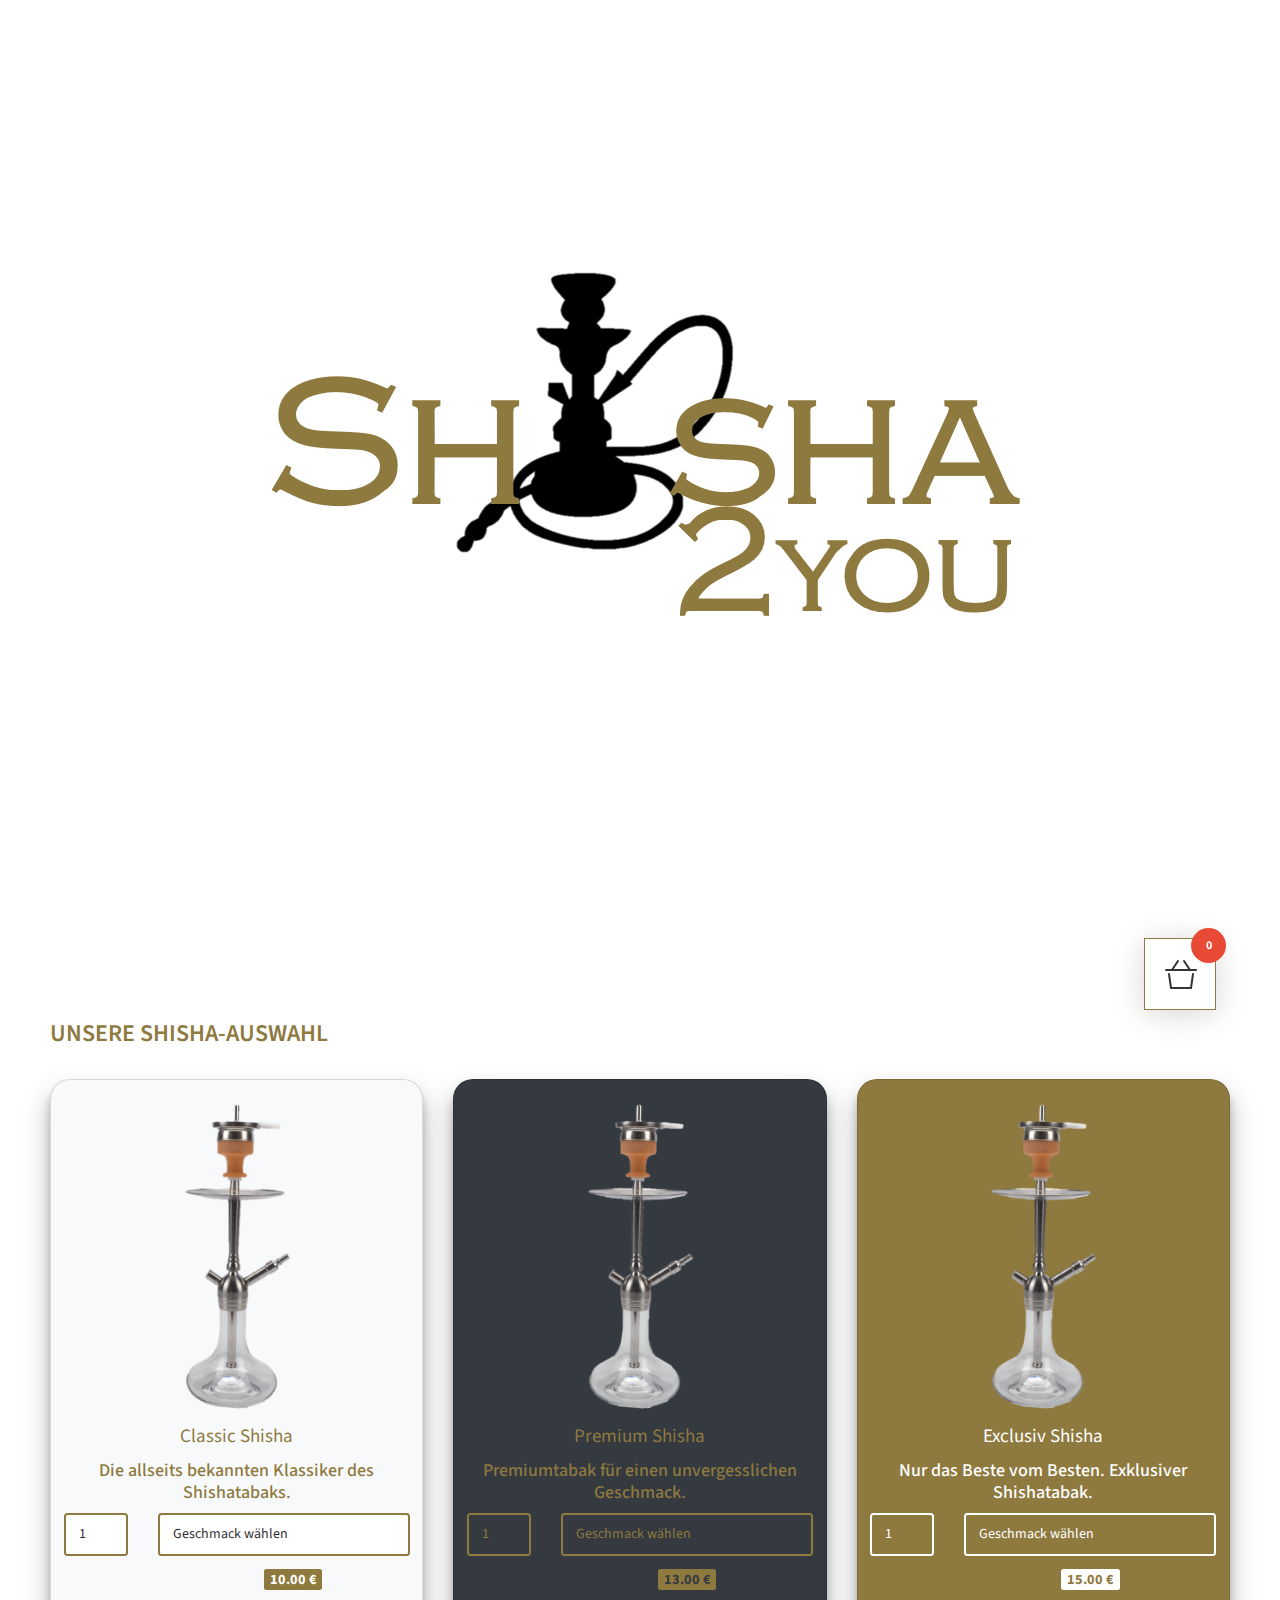
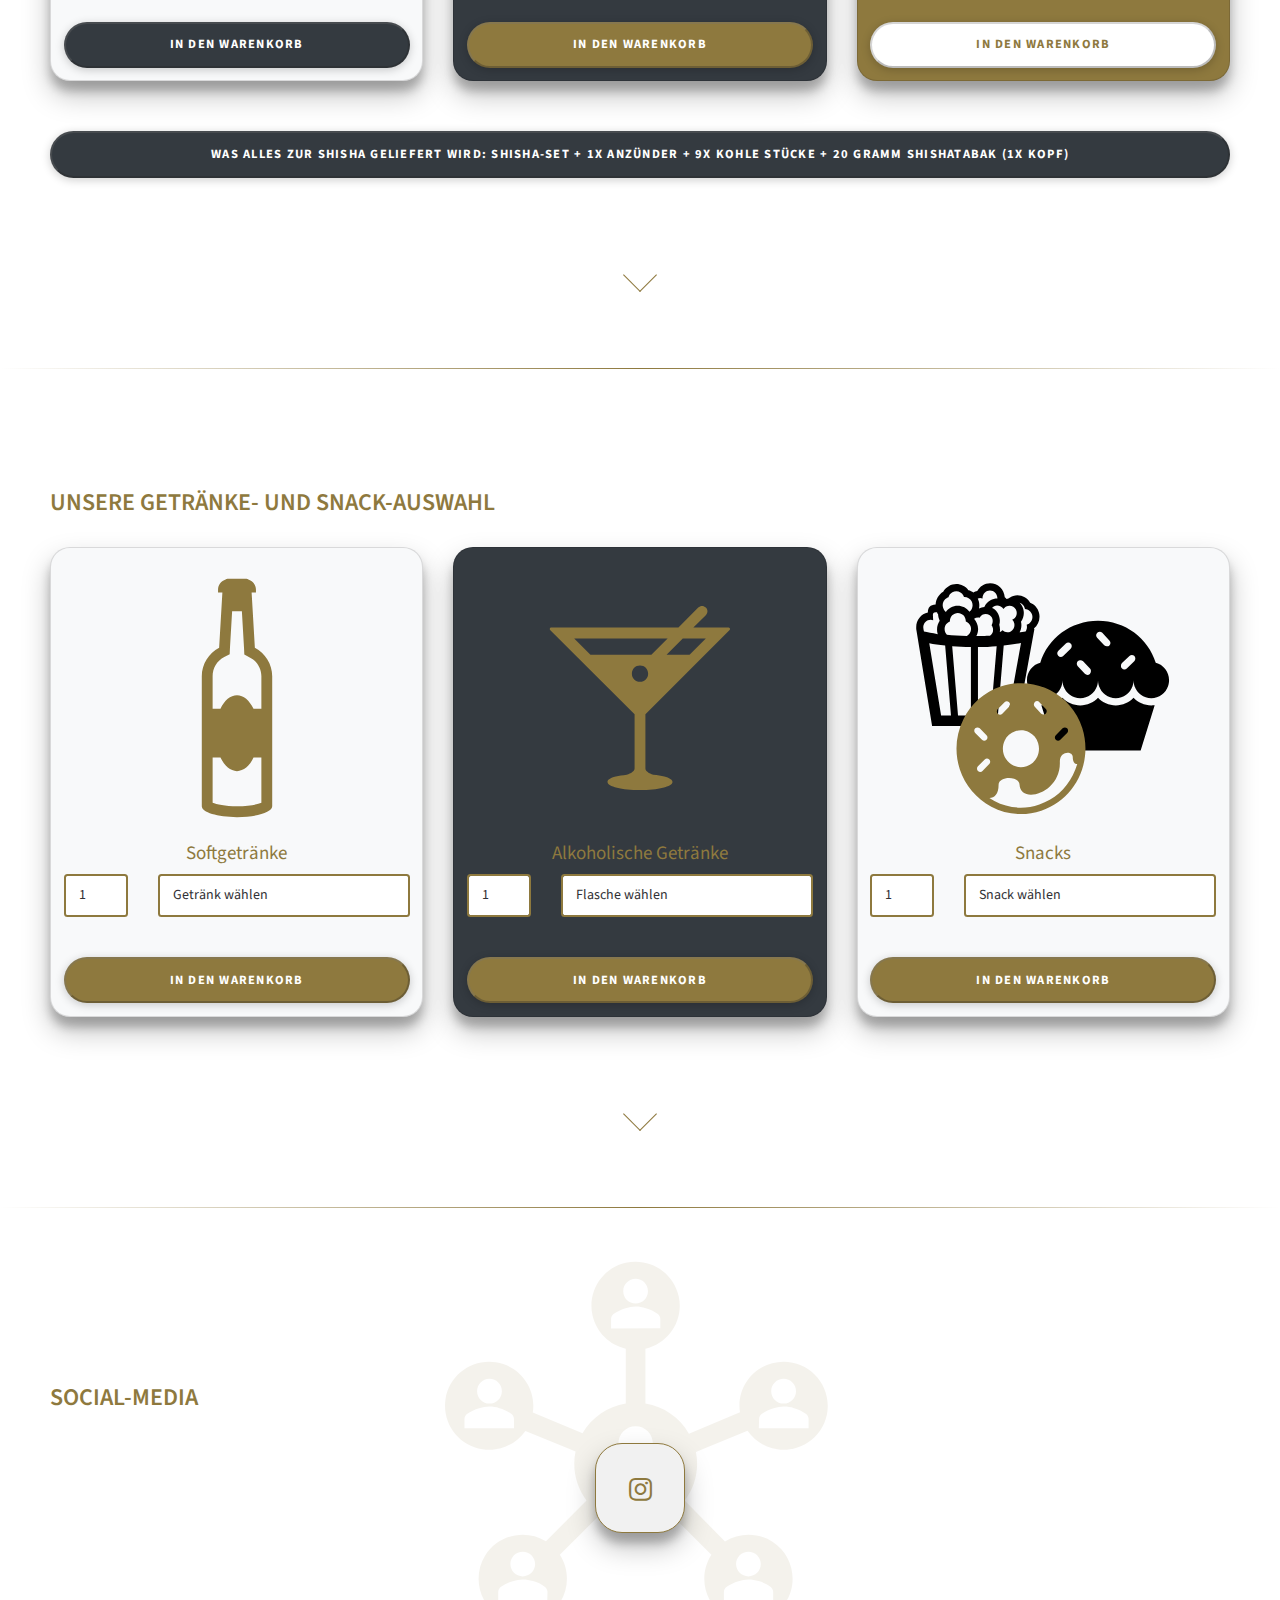
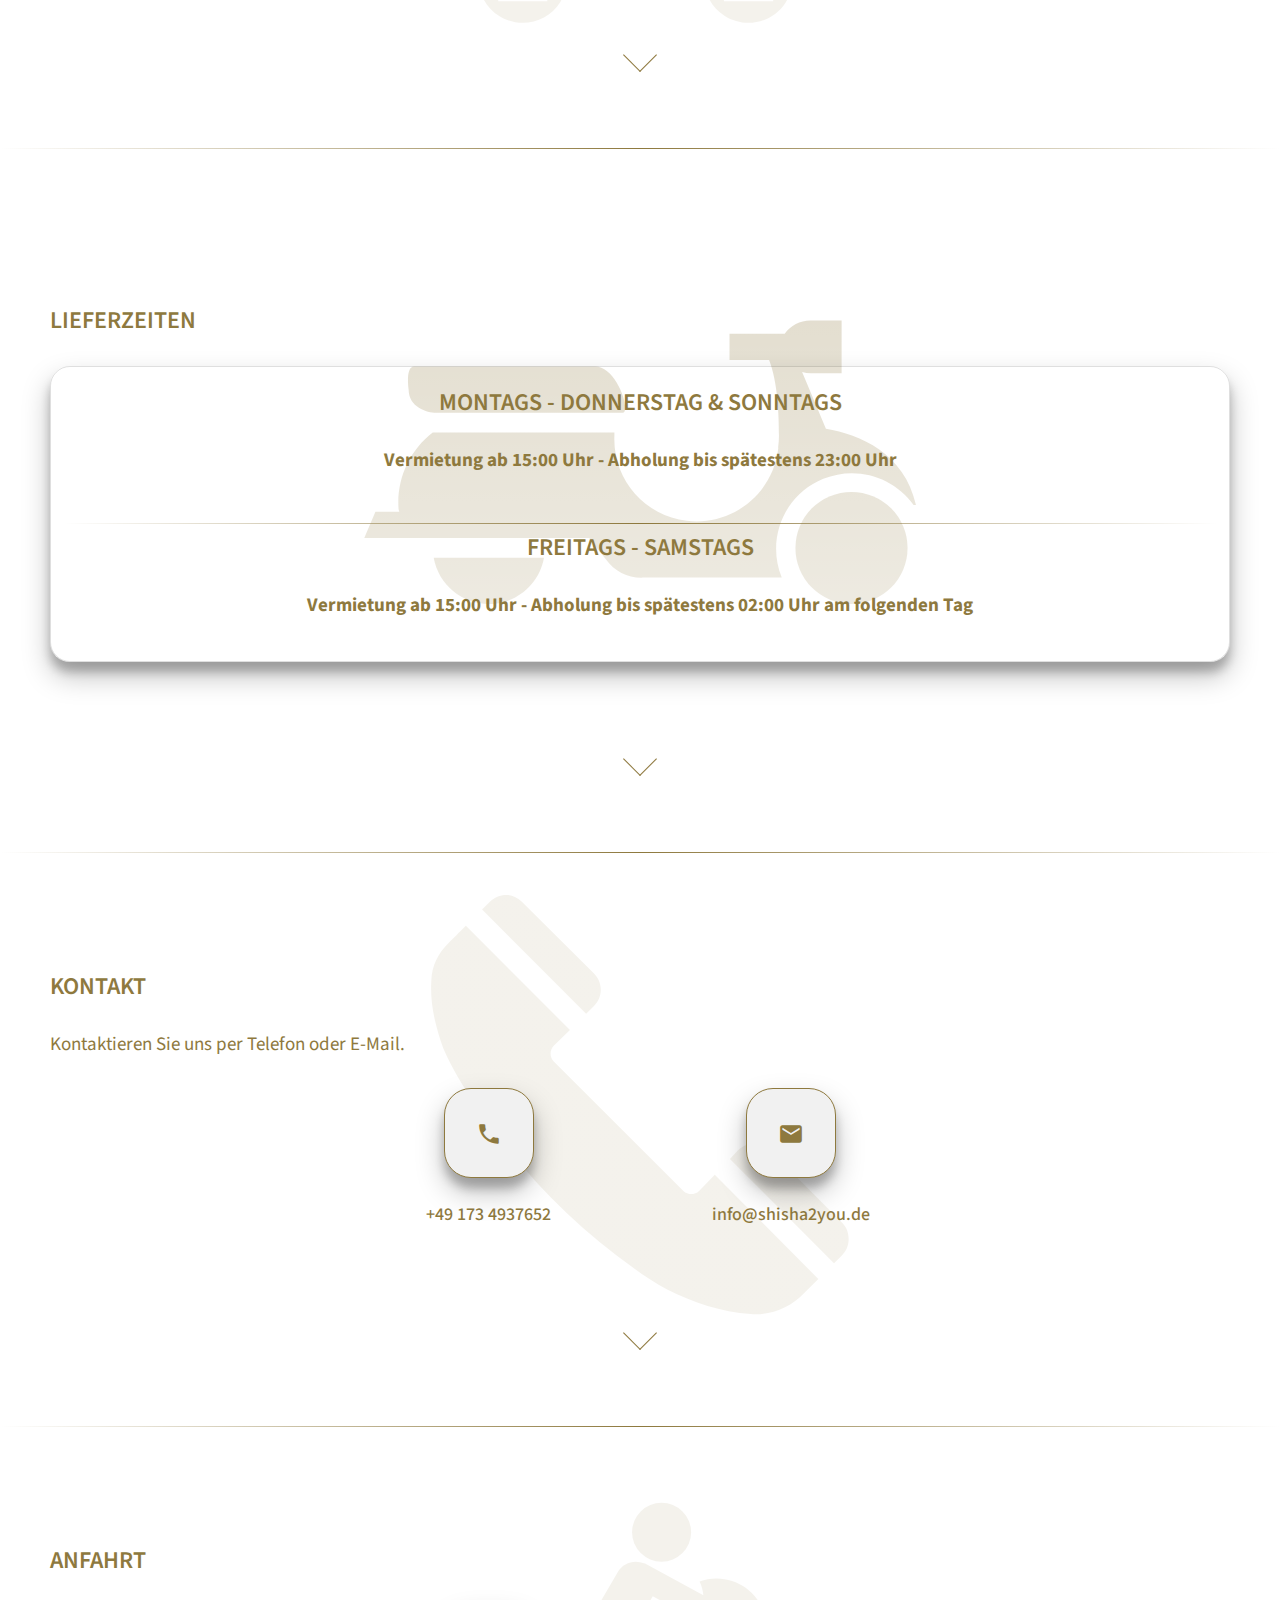
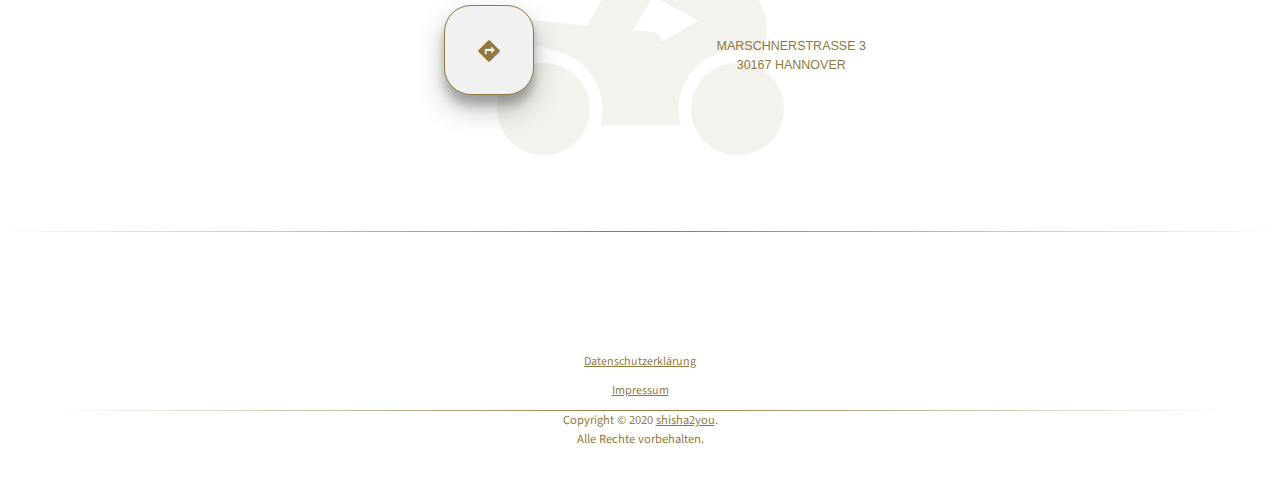
==== index.html @ a9908d23 "44" ====
<!doctype html>
<html lang="en" class="no-js">
<style>html {scroll-behavior: smooth; }</style>
<head>
	<meta charset="UTF-8">
	<meta name="theme-color" content="#8e793e">
	<link rel="icon" sizes="192x192" href="img/favicon1.png">
	<meta name='viewport' content='width=device-width, initial-scale=1.0, shrink-to-fit=no, maximum-scale=1.0, user-scalable=0'/>
	<link href="https://fonts.googleapis.com/icon?family=Material+Icons" rel="stylesheet">
	<link href='https://fonts.googleapis.com/css?family=PT+Sans:400,700|Merriweather:400italic,400' rel='stylesheet' type='text/css'>

	<link rel="stylesheet" href="css/reset.css"> <!-- CSS reset -->
	<link rel="stylesheet" href="https://maxcdn.bootstrapcdn.com/bootstrap/4.3.1/css/bootstrap.min.css">
	<link rel="stylesheet" href="css/style.css"> <!-- Resource style -->
	<link rel="stylesheet" href="css/stylewarenkorb.css">
	<link rel="stylesheet" href="https://use.fontawesome.com/releases/v5.4.1/css/all.css">
	<script src="js/modernizr.js"></script> <!-- Modernizr -->
	<script src="js/util.js"></script> <!-- util functions included in the CodyHouse framework -->
	<script src="js/jquery-2.1.1.js"></script>
	<script
    	src="https://www.paypal.com/sdk/js?client-id=AWcDGS43FUOITL8aAbnPevapI38ZozP5qSLW3UaUzV4DaU7DaG57DDXC_LX5hRqOQ5MTBJ1evO98tWNg"> // Required. Replace SB_CLIENT_ID with your sandbox client ID.
  	</script>
  	<script>
		  /*
		paypal.Buttons(
			{
			style: {
								layout:  'vertical',
								color:   'black',
								shape:   'pill',
								label:   'paypal'
							},
			createOrder: function(data, actions) {
			// This function sets up the details of the transaction, including the amount and line item details.
			return actions.order.create({
				purchase_units: [{
				amount: {
					value: '13.00'
					}
				}]
			});
			},
			onApprove: function(data, actions) {
			// This function captures the funds from the transaction.
			return actions.order.capture().then(function(details) {
				// This function shows a transaction success message to your buyer.
				alert('Shisha-Bestellung erfolgreich von ' + details.payer.name.given_name + ' bezahlt.');
			});
		}
		}).render('#paypal-button-container');
		*/
		// This function displays Smart Payment Buttons on your web page.
  	</script>

  	
	<title>Shisha2you</title>
</head>
			<div id="cookieConsent">
			    <div id="closeCookieConsent"><i class="material-icons">close</i></div>
			    <b>Zustimmung zur Verwendung von Cookies.</b></br>Diese Website benutzt Cookies. <a href="#" target="_blank">Mehr Informationen</a>. <a class="cookieConsentOK">Zustimmen</a>
			</div>
<body id="top" class="cd-about" style="background-color: var(--third);">
	<section class="cd-intro" style="position: fixed; z-index: 10;">
	<div class="cd-intro-content scale">
		<div class="content-wrapper">
			<div>
				<h1><img src="img/logo1.png" style="max-width: 100%; height: auto;"></h1>
			</div>
		</div>
	</div>
</section>
					<script>
							function openNav() {
							document.getElementById("mySidenav").style.width = "100%";
							}
							
							function closeNav() {
							document.getElementById("mySidenav").style.width = "0";
							}
					</script>
	<main>
			<nav class="navbar2">	  
				<a href="index.html" ><img src="img/logo_neu.png" style="position: fixed; width: 100px; height: 35px; top: 15px; left: 0%; z-index: 4;"></a>
			<div class="hamburger" onclick="openNav()">
				<div class="line"></div>
				<div class="line"></div>
				<div class="line"></div>
			</div>
		</nav>
			<div id="mySidenav" class="sidenav" style="z-index: 7; background: var(--white);">
				<a href="javascript:void(0)" class="closebtn" style="color: var(--grundfarbe);" onclick="closeNav()">&times;</a>
				<div class="row" style="min-height: 100%;">				
					<div class="col-sm-6">	
						<a href="#auswahl_shisha" class="btn_nav" onclick="closeNav()">Shishas</a>
						<a href="#auswahl_getränke" class="btn_nav" onclick="closeNav()">Getränke/Snacks</a>
						<a href="#social-media" class="btn_nav" onclick="closeNav()">Social-Media</a>
						<a href="#lieferzeiten" class="btn_nav" onclick="closeNav()">Lieferzeiten</a>
						<a href="#kontakt" class="btn_nav" onclick="closeNav()">Kontakt</a>
						<a href="#anfahrt" class="btn_nav" onclick="closeNav()">Anfahrt</a>
					</div>
					<div class="col-sm-6">
						<img class="bannerlogo" src="img/logo.png" />
					</div>
				</div>
			</div>
			<!--<ul class="nav-links">
				<li><a class="btn_nav" href="#auswahl_shisha" onclick="closeNav()"><h3>Shishas</h3></a></li>
				<li><a class="btn_nav" href="#auswahl_getränke"><h3>Getränke/Snacks</h3></a></li>
				<li><a class="btn_nav" href="#social-media"><h3>Social-Media</h3></a></li>
				<li><a class="btn_nav" href="#lieferzeiten"><h3>Lieferzeiten</h3></a></li>
				<li><a class="btn_nav" href="#kontakt"><h3>Kontakt</h3></a></li>
				<li><a class="btn_nav" href="#anfahrt"><h3>Anfahrt</h3></a></li>
			</ul>
		-->
		

		<!-- <a class="btn_telefon slideanim2" href="tel:+51112345667" ><i class="material-icons">phone</i></a> -->
		<!-- <a class="btn_whatsapp slideanim2" href="https://api.whatsapp.com/send?phone=491762295702" ><i class="fab fa-whatsapp"></i></a> -->
		<a class="btn_lieferung slideanim2" href="#lieferzeiten" style="min-width: 20%; border-radius: 2rem; box-shadow: 0 14px 28px rgba(0,0,0,0.25), 0 10px 10px rgba(0,0,0,0.22);"><i class="material-icons">announcement</i></br>WEGEN des Corona-Virus</br>liefern wir kontaktlos!</br>Pro Shisha-Bestellung erhaltet</br>ihr einen Einweg-Schlauch.</a>
		<a class="btn_lieferung2 slideanim3" href="#lieferzeiten" style="min-width: 30%; border-radius: 1rem; box-shadow: 0 14px 28px rgba(0,0,0,0.25), 0 10px 10px rgba(0,0,0,0.22);"><i class="material-icons">info</i></br>Liefergebiet aktuell nur Hannover!</a>
		
		<!--
		<img class="slideanim3" src="img/shisha2.png" style="position: absolute;display: block;margin-left: auto;margin-right: auto;width: 100%;max-width: 70px;max-height: 100px;z-index: 2;top: 20%;right: 0px;left: 0px;"/>
		<img class="slideanim2" src="img/2u.png" style="position: absolute;display: block;margin-left: auto;margin-right: auto;width: 100%;max-width: 500px;height: auto;z-index: 2;top: 20%;right: 0px;left: 0px;"/>
			-->
		<div class="header-wrapper" style="min-height: 100%;">
			<div class="zoominheader" style="top: 65px; max-height: 85%; height: 85%;background: var(--secondary);">
					<span style="vertical-align: middle;"></span><img style="vertical-align: middle; max-width: 100%; max-height: 50%;" class="bannerlogo slideanim3" src="img/logo.png" />
						<div class="wiegehtdas fade"><h4><br>1.Shisha wählen</h4>
							<img class="wiegehtdasimg" src="img/wiegehtdas1.svg" />
							<div class="meter">
								<span style="width:100%;"><span class="progress1"></span></span>
							</div>
						</div>
						<div class="wiegehtdas fade" ><h4><br>2.WhatsApp-Bestellung</h4>
							<img class="wiegehtdasimg" src="img/wiegehtdas2.svg" />
							<div class="meter">
								<span style="width:100%;"><span class="progress1"></span></span>
							</div>
						</div>
						<div class="wiegehtdas fade" ><h4><br>3.Lieferung...</h4>
							<img class="wiegehtdasimg" src="img/wiegehtdas3.svg" />
							<div class="meter">
								<span style="width:100%;"><span class="progress1"></span></span>
							</div>
						</div>
						<div class="wiegehtdas fade" ><h4><br>4.Shisha genießen!</h4>
							<img class="wiegehtdasimg" src="img/wiegehtdas4.svg" />
							<div class="meter">
								<span style="width:100%;"><span class="progress1"></span></span>
							</div>
						</div>
				
			</div>
			<div id="section10" class="demo" style="height: 15%; background: var(--third); z-index: 1;">
				<a href="#auswahl_shisha" style="z-index: 3;"><span></span></a>
			</div>
		</div>
<!--
		<div id="wiegehtdas" class="container-fluid " style="background: linear-gradient(
	rgb(255, 255, 255, 0.9),rgba(255, 255, 255, 0.9)) no-repeat center center;">
	<h4 style="text-align: center; font-size: 40px;">Wie funktioniert Shisha2you?</h4>
	<div class="middle">
		<div class="row">
			<div class="col-sm-3">
				<div class="card bg-light"
					style="min-width: 100%; height: 90%; border-radius: 1rem;padding: 50px 5px 50px 5px; background: rgba(255, 255, 255, 0); box-shadow: 0 14px 28px rgba(0,0,0,0.25), 0 10px 10px rgba(0,0,0,0.22);">
					<h4>
						<div style="background: var(--grundfarbe); color: white;box-shadow: 0 14px 28px rgba(0,0,0,0.25), 0 10px 10px rgba(0,0,0,0.22);">1. </div><br>Shisha + Getränk/ Snack wählen und in
						den Warenkorb legen...
					</h4><br><img style="padding:10px 10px;object-fit: cover;" src="img/wiegehtdas1.svg" />
				</div>
			</div>
			<div class="col-sm-3">
				<div class="card bg-light"
					style="min-width: 100%; height: 90%; border-radius: 1rem;padding: 60px 5px 60px 5px; background: rgba(255, 255, 255, 0); box-shadow: 0 14px 28px rgba(0,0,0,0.25), 0 10px 10px rgba(0,0,0,0.22);">
					<h4>
						<div style="background: var(--grundfarbe); color: white;box-shadow: 0 14px 28px rgba(0,0,0,0.25), 0 10px 10px rgba(0,0,0,0.22);">2.</div><br>Standort freigeben und
						WhatsApp-Bestellung starten...
					</h4><br><img style="padding:10px 10px;object-fit: cover;" src="img/wiegehtdas2.svg" />
				</div>
			</div>
			<div class="col-sm-3">
				<div class="card bg-light"
					style="min-width: 100%; height: 90%; border-radius: 1rem;padding: 60px 5px 60px 5px; background: rgba(255, 255, 255, 0); box-shadow: 0 14px 28px rgba(0,0,0,0.25), 0 10px 10px rgba(0,0,0,0.22);">
					<h4>
						<div style="background: var(--grundfarbe); color: white;box-shadow: 0 14px 28px rgba(0,0,0,0.25), 0 10px 10px rgba(0,0,0,0.22);">3. </div><br>Wir machen uns sofort auf dem Weg zu
						dir mit der Shisha
					</h4><br><img style="padding:10px 10px;object-fit: cover;" src="img/wiegehtdas3.svg" />
				</div>
			</div>
			<div class="col-sm-3">
				<div class="card bg-light"
					style="min-width: 100%; height: 90%; border-radius: 1rem;padding: 50px 5px 50px 5px; background: rgba(255, 255, 255, 0); box-shadow: 0 14px 28px rgba(0,0,0,0.25), 0 10px 10px rgba(0,0,0,0.22);">
					<h4>
						<div style="background: var(--grundfarbe); color: white;box-shadow: 0 14px 28px rgba(0,0,0,0.25), 0 10px 10px rgba(0,0,0,0.22);">4. </div><br>Genieß die Shisha... Wir holen sie
						wieder bei dir ab.
					</h4><br><img style="padding:10px 10px;object-fit: cover;" src="img/wiegehtdas4.svg" />
				</div>
			</div>
		</div>
	</div>
</div>

	<section id="section06" class="demo" style="max-height: 15%; background: var(--third); z-index: 1;">
			<a href="#auswahl_shisha" ><span></span></a>
	</section>
	<hr class="style-two">
-->
<div id="auswahl_shisha" class="container-fluid " style="background: linear-gradient(
	rgb(255, 255, 255, 0.9),rgba(255, 255, 255, 0.9)) no-repeat center center;">
	<h4 class="">Unsere Shisha-Auswahl</h4>
	<div class="middle">
		<div class="row">
				<div class="col-sm-4">
						<div class="card bg-light" style="min-width: 100%; border-radius: 2rem; background: rgba(255, 255, 255, 0); box-shadow: 0 14px 28px rgba(0,0,0,0.25), 0 10px 10px rgba(0,0,0,0.22);">
							<img src="img/amy.svg" class="card-img-top" alt="..."
								style="margin: auto; margin-top: 20px; width: 70%;">
							<div class="card-body">
								<h5 class="card-title">Classic Shisha</h5>
								<p style="color: var(--grundfarbe);"><h3>Die allseits bekannten Klassiker des Shishatabaks.</h3></p>
								<div class="row" style="min-width: 100%;">
										<div class="col-sm-3" >
												<div class="form-group">
														<select class="selectpicker form-control" style="height: auto;border: 2px solid var(--grundfarbe);font-size: 14px;"
														onchange="classicshishaanzahl()" id="classicshishaanzahl" data-width="auto">
															<option selected>1</option>
															<option >2</option>
															<option >3</option>
															<option >4</option>
															<option >5</option>
															<option >6</option>
															<option >7</option>
															<option >8</option>
														</select>
												</div>
											</div>
									<div class="col-sm-9" >
										<div class="form-group">
											<select class="selectpicker form-control" style="height: auto;border: 2px solid var(--grundfarbe);font-size: 14px;"
												onchange="classicshishawahl()" id="classicshishaoutput" data-width="auto">
												<option data-img="img/amy.svg" id="platzhalter" disabled selected>Geschmack wählen</option>
												<option data-img="img/amy.svg" data-tabak="Al-Fakher">Doppel-Apfel(Al-Fakher)</option>
												<option data-img="img/amy.svg" data-tabak="Al-Fakher">Traube-Minze(Al-Fakher)</option>
												<option data-img="img/amy.svg" data-tabak="Kilim">Zitrone-Minze(Kilim)</option>
												<option data-img="img/amy.svg" data-tabak="Royal">Pintaya(Royal)</option>
												<option data-img="img/amy.svg" data-tabak="Gama">Cold-Peach(Gama)</option>
											</select>
										</div>
									</div>
								</div>
								<div class="row">
										<div class="col-sm-6" style="max-width: 60%;">
												<h5><span id="classictabak" class="badge badge-info" style="color: (--third);
													background: var(--grundfarbe);"></span></h5>
										</div>
									<div class="col-sm-6" style="max-width: 30%;">
											<h5><span class="badge badge-info" id="classicanzahlpreis" style="color: (--third);
												background: var(--grundfarbe);">10.00 €</span></h5>
									</div>
								</div>
									<div class="row">
										<div class="col-sm-12" style="min-width: 100%;">
											<button href="#0" id="classicshishainput" disabled value="" style="min-width: 100%; background: var(--hellgrau);" class="cd-add-to-cart js-cd-add-to-cart"
												data-price="10.00" data-art="Classic-Shisha" data-anzahl="1" data-name="Classic-Shisha">In den Warenkorb</button>
										</div>
									</div>
									<!--
									<div class="row">
										<div class="col-sm-12" style="min-width: 100%;margin-top: 50px;">
											<div style="z-index: 2;" id="paypal-button-container"></div>
										</div>
									</div>
									-->
							</div>
						</div>
					</div>
			<div class="col-sm-4">
				<div class="card bg-dark" style="width: 100%; border-radius: 2rem; background: rgba(255, 255, 255, 0); box-shadow: 0 14px 28px rgba(0,0,0,0.25), 0 10px 10px rgba(0,0,0,0.22);">
					<img src="img/amy.svg" class="card-img-top" alt="..."
						style="margin: auto; margin-top: 20px; width: 70%;">
					<div class="card-body">
						<h5 class="card-title">Premium Shisha</h5>
						<p style="color: var(--grundfarbe);"><h3>Premiumtabak für einen unvergesslichen Geschmack.</h3></p>
						<div class="row">
							<div class="col-sm-3" >
									<div class="form-group">
											<select class="selectpicker form-control" style="height: auto;background-color: var(--hellgrau);color: var(--grundfarbe);border: 2px solid var(--grundfarbe);font-size: 14px;"
											onchange="premiumshishaanzahl()" id="premiumshishaanzahl" data-width="auto">
												<option selected>1</option>
												<option >2</option>
												<option >3</option>
												<option >4</option>
												<option >5</option>
												<option >6</option>
												<option >7</option>
												<option >8</option>
											</select>
									</div>
								</div>
								<div class="col-sm-9" >
								<div class="form-group" >
									<select class="selectpicker form-control" style="height: auto;background-color: var(--hellgrau);color: var(--grundfarbe);border: 2px solid var(--grundfarbe);font-size: 14px;"
										onchange="premiumshishawahl()" id="premiumshishaoutput" data-width="auto">
										<option data-img="img/product-preview.png" id="platzhalter" disabled selected>Geschmack wählen</option>
										<option data-img="img/amy.svg" data-tabak="TruePassion">Ringel-Rangel(TruePassion)</option>
										<option data-img="img/amy.svg" data-tabak="TruePassion">Okolom(TruePassion)</option>
										<option data-img="img/amy.svg" data-tabak="187">Hamburg(187)</option>
										<option data-img="img/amy.svg" data-tabak="Aqua Menta">Aqua-Black-Box(AquaMenta)</option>
										<option data-img="img/amy.svg" data-tabak="Dalia">Love66(Dalia)</option>
										<option data-img="img/amy.svg" data-tabak="Dschinni">Lemon-Fresh(Dschinni)</option>
										<option data-img="img/amy.svg" data-tabak="Dschinni">Da-Bomb(Dschinni)</option>
									</select>
								</div>
							</div>
						</div>
						<div class="row">
							<div class="col-sm-6" style="max-width: 60%;">
									<h5><span id="premiumtabak" class="badge badge-info" style="color: var(--hellgrau);
										background: var(--grundfarbe);"></span></h5>
							</div>
							<div class="col-sm-3" style="max-width: 30%;">
									<h5><span class="badge badge-info" id="premiumanzahlpreis" style="color: var(--hellgrau);
										background: var(--grundfarbe);">13.00 €</span></h5>
								</div>
						</div>
						<div class="row" style="min-width: 100%;">
							<div class="col-sm-12" style="min-width: 100%;">
								<button href="#0" id="premiumshishainput" disabled style="min-width: 100%;  background: var(--grundfarbe);" value="" class="cd-add-to-cart js-cd-add-to-cart"
									data-price="13.00" data-art="Premium-Shisha" data-anzahl="1" data-name="Premium-Shisha">In den Warenkorb</button>
							</div>
						</div>
						<!--
						<div class="row">
							<div class="col-sm-6" style="min-width: 100%;">
							</div>
							<div class="col-sm-6" style="min-width: 100%; margin-top: 10px;"><a style="background: green; min-width: 100%;" class="cd-add-to-cart"
									id="premium-shisha"><i class="fab fa-whatsapp"></i>Sofort-Bestellung</a></div>
						</div>
						-->
					</div>
				</div>
			</div>
			<div class="col-sm-4 ">
				<div class="card" style="width: 100%; border-radius: 2rem; background: var(--grundfarbe); box-shadow: 0 14px 28px rgba(0,0,0,0.25), 0 10px 10px rgba(0,0,0,0.22);">
					<img src="img/amy.svg" class="card-img-top" alt="..."
						style="margin: auto; margin-top: 20px; width: 70%; color: var(--hellgrau);">
					<div class="card-body">
						<h5 class="card-title" style="color: var(--secondary);">Exclusiv Shisha</h5>
						<p ><h3 style="color: var(--secondary);">Nur das Beste vom Besten. Exklusiver Shishatabak.</h3></p>
						<div class="row" style="min-width: 100%;">
								<div class="col-sm-3" >
										<div class="form-group">
												<select class="selectpicker form-control" style="height: auto;background-color: var(--grundfarbe);color:white;border: 2px solid var(--secondary);font-size: 14px;"
												onchange="exclusivshishaanzahl()" id="exclusivshishaanzahl" data-width="auto">
													<option selected>1</option>
													<option >2</option>
													<option >3</option>
													<option >4</option>
													<option >5</option>
													<option >6</option>
													<option >7</option>
													<option >8</option>
												</select>
										</div>
									</div>
							<div class="col-sm-9">
								<div class="form-group">
									<select class="selectpicker form-control" style="height: auto;background-color: var(--grundfarbe);color:white;border: 2px solid var(--secondary);font-size: 14px;"
										onchange="exclusivshishawahl()" id="exclusivshishaoutput" data-width="auto">
										<option data-img="img/product-preview.png" id="platzhalter" disabled selected>Geschmack wählen</option>
										<option data-img="img/amy.svg" data-tabak="Fumari">Ceylon-Chi/Spy-Chi(Fumari)</option>
										<option data-img="img/amy.svg" data-tabak="Social Smoke">Lemon-Chill(SocialSmoke)</option>
										<option data-img="img/amy.svg" data-tabak="Social Smoke">Watermelon-Chill(SocialSmoke)</option>
										<option data-img="img/amy.svg" data-tabak="Social Smoke">Wildberry-Chill(SocialSmoke)</option>
									</select>
								</div>
							</div>
						</div>
							<div class="row" >
									<div class="col-sm-6" style="max-width: 60%;">
											<h5><span id="exclusivtabak" class="badge badge-info" style="color: var(--grundfarbe);
												background: #fff;"></span></h5>
									</div>
									<div class="col-sm-3" style="max-width: 30%;">
											<h5><span class="badge badge-info" style="color: var(--grundfarbe);;
												background: #fff;" id="exclusivanzahlpreis">15.00 €</span></h5>
									</div>
							</div>
							
						
						<div class="row">
							<div class="col-sm-12" style="min-width: 100%;">
								<button href="#0" id="exclusivshishainput" value="" disabled style="min-width: 100%; background: var(--secondary); color: var(--grundfarbe);" class="cd-add-to-cart js-cd-add-to-cart"
									data-price="15.00" data-art="Exclusiv-Shisha" data-anzahl="1" data-name="Exclusiv-Shisha">In den Warenkorb</button>
							</div>
						</div>
						<!--
						<div class="row">
							<div class="col-sm-6" style="min-width: 100%;">
							</div>
							<div class="col-sm-6" style="min-width: 100%; margin-top: 10px;"><a style="background: green; min-width: 100%;" class="cd-add-to-cart"
									id="standard-shisha"><i class="fab fa-whatsapp"></i>Sofort-Bestellung</a></div>
						</div>
						-->
					</div>
				</div>
			</div>
		</div>
	</div>
	<div class="col-sm-12" style="min-width: 100%;padding-left: 0px; padding-right: 0px;">
		<button href="#0"  disabled style="min-width: 100%; margin-top: 50px; margin-bottom: 0px; background: var(--hellgrau); color: var(--secondary);" class="cd-add-to-cart js-cd-add-to-cart">
			Was alles zur Shisha geliefert wird: Shisha-Set + 1x Anzünder + 9x Kohle Stücke + 20 Gramm Shishatabak (1x Kopf)
		</button>
	</div>
</div>
<section id="section06" class="demo" style="background: var(--third);">
	<a href="#auswahl_getränke"><span></span></a>
</section>
<hr class="style-two">

<!-- //// GETRÄNKE ///////-->
<div id="auswahl_getränke" class="container-fluid " style="background: linear-gradient(
rgb(255, 255, 255, 0.9),rgba(255, 255, 255, 0.9)) no-repeat center center;">
	<h4 class="">Unsere Getränke- und Snack-Auswahl</h4>
	<div class="middle">
		<div class="row">
			<div class="col-sm-4">
				<div class="card bg-light"
					style="width: 100%; border-radius: 2rem; background: rgba(255, 255, 255, 0); box-shadow: 0 14px 28px rgba(0,0,0,0.25), 0 10px 10px rgba(0,0,0,0.22);">
					<img src="img/flasche.svg" id="softdrinksimg" class="card-img-top" alt="..." style="margin: auto; margin-top: 20px; width: 70%;">
					<div class="card-body">
						<h5 class="card-title">Softgetränke</h5>
						<div class="row" style="min-width: 100%;">
								<div class="col-sm-3" >
										<div class="form-group">
												<select class="selectpicker form-control" style="height: auto; border: 2px solid var(--grundfarbe);font-size: 14px;"
												onchange="softdrinksanzahl()" id="softdrinksanzahl" data-width="auto">
													<option selected>1</option>
													<option >2</option>
													<option >3</option>
													<option >4</option>
													<option >5</option>
													<option >6</option>
													<option >7</option>
													<option >8</option>
												</select>
										</div>
								</div>
							<div class="col-sm-9">
								<div class="form-group">
									<select class="selectpicker form-control" style="height: auto; border: 2px solid var(--grundfarbe);font-size: 14px;"
										onchange="softdrinkswahl()" id="softdrinksoutput" data-width="auto">
										<option id="platzhalter" disabled selected>Getränk wählen</option>
										<option value="1.50" data-img="img/cola.svg" data-name="Cola(0,33l)">Cola 0.33l</option>
										<option value="1.50" data-img="img/colazero.svg" data-name="Cola-Zero(0,33l)">Cola Zero 0.33l</option>
										<option value="1.50" data-img="img/fanta.svg" data-name="Fanta(0,33l)">Fanta 0.33l</option>
										<option value="1.50" data-img="img/sprite.svg" data-name="Sprite(0,33l)">Sprite 0.33l</option>
										<option value="1.50" data-img="img/gerolsteiner.svg" data-name="Gerolsteiner-Naturell(0,33l)">Gerolsteiner Naturell 0.33l</option>
										<option value="1.50" data-img="img/gerolsteinersprudel.svg" data-name="Gerolsteiner-Sprudel(0,33l)">Gerolsteiner Sprudel 0.33l</option>
										<option value="1.00" data-img="img/durstlöscher.svg" data-name="Durstloescher(0,33l)">Durstlöscher 0.5l</option>
										<option value="2.50" data-img="img/redbull.svg" data-name="RedBull(0,25l)">RedBull 0.25l</option>
										<option value="2.50" data-img="img/redbullzero.svg" data-name="RedBull-sugarfree(0,25l)">RedBull sugarfree 0.25l</option>
										<option value="2.50" data-img="img/schwarzedose.svg" data-name="SchwarzeDose(0,25l)">Schwarze Dose 0.25l</option>
										<option value="2.50" data-img="img/moloko.svg" data-name="Moloko(0,25l)">Moloko 0.25l</option>
									</select>
								</div>
							</div>
						</div>
						<div class="row" style="min-width: 100%;">
							<div class="col-sm-12">
								<h5><span id="softdrinksvalueinput" class="badge badge-info" style="background: var(--grundfarbe);"></span></h5>
							</div>
						</div>
						<div class="row">
							<div class="col-sm-12" style="min-width: 100%;">
								<button href="#0" id="softdrinksinput" disabled style="min-width: 100%;  background: var(--grundfarbe);" value=""
									class="cd-add-to-cart js-cd-add-to-cart" data-anzahl="1" data-art="" data-img="" data-price="" data-name="Softdrink">In den
									Warenkorb</button>
							</div>
						</div>
						<!--
					<div class="row">
						<div class="col-sm-6" style="min-width: 100%;">
						</div>
						<div class="col-sm-6" style="min-width: 100%; margin-top: 10px;"><a style="background: green; min-width: 100%;" class="cd-add-to-cart"
								id="softdrinks"><i class="fab fa-whatsapp"></i>Sofort-Bestellung</a></div>
					</div>
					-->
					</div>
				</div>
			</div>
			<div class="col-sm-4 ">
				<div class="card bg-dark"
					style="width: 100%; border-radius: 2rem; background: rgba(255, 255, 255, 0); box-shadow: 0 14px 28px rgba(0,0,0,0.25), 0 10px 10px rgba(0,0,0,0.22);">
					<img src="img/alkohol.svg" id="alkoholimg" class="card-img-top" alt="..." style="margin: auto; margin-top: 20px; width: 70%;">
					<div class="card-body">
						<h5 class="card-title">Alkoholische Getränke</h5>
						<div class="row" style="min-width: 100%;">
								<div class="col-sm-3" >
										<div class="form-group">
												<select class="selectpicker form-control" style="height: auto; border: 2px solid var(--grundfarbe); font-size: 14px;"
												onchange="alkoholanzahl()" id="alkoholanzahl" data-width="auto">
													<option selected>1</option>
													<option >2</option>
													<option >3</option>
													<option >4</option>
													<option >5</option>
													<option >6</option>
													<option >7</option>
													<option >8</option>
												</select>
										</div>
								</div>
							<div class="col-sm-9">
								<div class="form-group">
									<select class="selectpicker form-control" style="height: auto; border: 2px solid var(--grundfarbe); font-size: 14px;"
										onchange="alkoholwahl()" id="alkoholoutput" data-width="auto">
										<option value="" id="platzhalter" disabled selected>Flasche wählen</option>
										<option value="18.50" data-img="img/threesixty.svg" data-name="ThreeSixty(0,7l)">Three Sixty Vodka 0,7 l</option>
										<option value="18.50" data-img="img/absolutvodka.svg" data-name="Absolout-Vodka(0,7l)">Absolut Vodka 0,7l</option>
										<option value="18.50" data-img="img/bacardi.svg" data-name="Bacardi(0,7l)">Bacardi 0,7l</option>
										<option value="18.50" data-img="img/jimbeam.svg" data-name="JimBeam(0,7l)">Jim Beam 0,7 l</option>
										<option value="24.50" data-img="img/jackdaniels.svg" data-name="JackDaniels(0,7l)">Jack Daniels 0,7 l</option>
									</select>
								</div>
							</div>
						</div>
							<div class="row" style="min-width: 100%;">
							<div class="col-sm-12">
								<h5><span id="alkoholvalueinput" class="badge badge-info" style="color: #fff;
									background: var(--grundfarbe);"></span></h5>
							</div>
						</div>
						<div class="row">
							<div class="col-sm-12" style="min-width: 100%;">
								<button href="#0" id="alkoholinput" value="" disabled style="min-width: 100%; background: var(--grundfarbe);"
									class="cd-add-to-cart js-cd-add-to-cart" data-anzahl="1" data-art="" data-img="" data-price="" data-name="Flasche">In den
									Warenkorb</button>
							</div>
						</div>
					</div>
					<!--
					<div class="row">
						<div class="col-sm-6" style="min-width: 100%;">
						</div>
						<div class="col-sm-6" style="min-width: 100%; margin-top: 10px;"><a style="background: green;min-width: 100%;" class="cd-add-to-cart"
								id="classic-shisha"><i class="fab fa-whatsapp"></i>Sofort-Bestellung</a></div>
					</div>
					-->
				</div>
			</div>
			<div class="col-sm-4 ">
				<div class="card bg-light"
					style="width: 100%; border-radius: 2rem; background: rgba(255, 255, 255, 0); box-shadow: 0 14px 28px rgba(0,0,0,0.25), 0 10px 10px rgba(0,0,0,0.22);">
					<img src="img/snacks.svg" id="snacksimg" class="card-img-top" alt="..." style="margin: auto; margin-top: 20px; width: 70%;">
					<div class="card-body">
						<h5 class="card-title">Snacks</h5>
						<div class="row" style="min-width: 100%;">
								<div class="col-sm-3" >
										<div class="form-group">
												<select class="selectpicker form-control" style="height: auto;border: 2px solid var(--grundfarbe);font-size: 14px;"
												onchange="snacksanzahl()" id="snacksanzahl" data-width="auto">
													<option selected>1</option>
													<option >2</option>
													<option >3</option>
													<option >4</option>
													<option >5</option>
													<option >6</option>
													<option >7</option>
													<option >8</option>
												</select>
										</div>
								</div>
							<div class="col-sm-9">
								<div class="form-group">
									<select class="selectpicker form-control" style="height: auto;border: 2px solid var(--grundfarbe);font-size: 14px;"
										onchange="snackswahl()" id="snacksoutput" data-width="auto">
										<option id="platzhalter" disabled selected>Snack wählen </option>
										<option value="2.00" data-img="img/erdnüsse.svg" data-name="Erdnuesse(150g)">Erdnüsse 150g</option>
										<option value="3.00" data-img="img/nicnacs.svg" data-name="NicNac's(125g)">Nic Nac's 125g</option>
										<option value="3.00" data-img="img/salzbrezel.svg" data-name="Salzbrezel(200g)">Salzbrezel 200g</option>
										<option value="1.50" data-img="img/saltletts.svg" data-name="Salzstangen(250g)">Salzstangen 250g</option>
										<option value="1.00" data-img="img/chipsfrisch.svg" data-name="Chipsfrisch(50g)">Chipsfrisch Ungarisch 50g</option>
									</select>
								</div>
							</div>
						</div>
						<div class="row" style="min-width: 100%;">
							<div class="col-sm-12">
								<h5><span id="snacksvalueinput" class="badge badge-info" style="background: var(--grundfarbe);"></span></h5>
							</div>
						</div>
						<div class="row">
							<div class="col-sm-12" style="min-width: 100%;">
								<button href="#0" id="snacksinput" value="" disabled style="min-width: 100%;background: var(--grundfarbe);"
									class="cd-add-to-cart js-cd-add-to-cart" data-anzahl="1" data-art="" data-img="" data-price="" data-name="Snack">In den
									Warenkorb</button>
							</div>
						</div>
						<!--
					<div class="row">
						<div class="col-sm-6" style="min-width: 100%;">
						</div>
						<div class="col-sm-6" style="min-width: 100%; margin-top: 10px;"><a style="background: green; min-width: 100%;" class="cd-add-to-cart"
								id="snacks"><i class="fab fa-whatsapp"></i>Sofort-Bestellung</a></div>
					</div>
					-->
					</div>
				</div>
			</div>
		</div>
	</div>
</div>
<!--
<section id="section06" class="demo" style="background: var(--third);">
	<a href="#menu"><span></span></a>
</section>
<hr class="style-two">
-->
<!-- /////// MENU  /////////// -->
<!--
<div id="menu" class="container-fluid " style="background: linear-gradient(
	rgb(255, 255, 255, 0.9),rgba(255, 255, 255, 0.9)),url(img/shisha2.svg) no-repeat center center;">
	<br>
	<br>
	<br>
	<h4 class="">Unsere Gesamtauswahl zum Download oder zum Weitersagen!</h4>
	<div class="middle">
	<div class="row">
	<div class="col-sm-12 ">
		<br>
		<h5>Schau dir unser komplettes Angebot an:</h3>
		<a class="btn_menu" style="text-decoration-line: none; box-shadow: 0 14px 28px rgba(0,0,0,0.25), 0 10px 10px rgba(0,0,0,0.22);" 
				href="img/Shisha2you.pdf" download><h3>Shishakarte</h3>
	      </a>
		  <a class="btn_menu" style="text-decoration-line: none; box-shadow: 0 14px 28px rgba(0,0,0,0.25), 0 10px 10px rgba(0,0,0,0.22);" 
		  		href="img/Shisha2you.pdf" download><h3>Getränkekarte</h3>
	      </a>
	  </div>
	</div>
  </div>
</div>
-->
<section id="section06" class="demo" style="background: var(--third);">
		<a href="#social-media"><span></span></a>
</section>

<!-- /////// SOCIAL MEDIA  ///////////-->
<hr class="style-two">

<div id="social-media" class="container-fluid " style="background: linear-gradient(
rgb(255, 255, 255, 0.9),rgba(255, 255, 255, 0.9)),url(img/people.svg) no-repeat center center;">
<br>
<br>
<br>
	<h4 >SOCIAL-MEDIA</h4>
	<div class="middle">
		<div class="row">
			<div class="col-sm-3"></div>
			<!--
			<div class="col-sm-3">
				<p><a class="btn_s" style="box-shadow: 0 14px 28px rgba(0,0,0,0.25), 0 10px 10px rgba(0,0,0,0.22);"
						href="#">
						<i class="fab fa-facebook-f"></i>
					</a></p>
			</div>
			-->
			<div class="col-sm-6">
				<p>
					<a class="btn_s" style="box-shadow: 0 14px 28px rgba(0,0,0,0.25), 0 10px 10px rgba(0,0,0,0.22);"
						href="https://www.instagram.com/shisha2you_de/?hl=de">
						<i class="fab fa-instagram"></i>
					</a></p>
			</div>
			<div class="col-sm-3"></div>
		</div>
  </div>
</div>

<section id="section06" class="demo" style="background: var(--third);">
		<a href="#lieferzeiten"><span></span></a>
</section>

<!-- ///////// Lieferzeiten  /////// -->
<hr class="style-two">
<div id="lieferzeiten" class="container-fluid" style="background: linear-gradient(
	rgb(255, 255, 255, 0.7),rgba(255, 255, 255, 0.9)),url(img/moto.svg) no-repeat center center;">
		<br>
		<br>
  <h4>LIEFERZEITEN</h4>
  <div class="card" style="width: 100%; border-radius: 2rem; background: rgba(255, 255, 255, 0); box-shadow: 0 14px 28px rgba(0,0,0,0.25), 0 10px 10px rgba(0,0,0,0.22);">
	<div class="card-body">
		<div style="text-align: center;">
			<p><h4>Montags - Donnerstag & Sonntags</h4></p>
			<p><h5><b>Vermietung ab 15:00 Uhr -  Abholung bis spätestens 23:00 Uhr</b></h5></p>
			<br>
			<hr class="style-two">
			<p><h4>Freitags - Samstags</h4></p>
			<p><h5><b>Vermietung ab 15:00 Uhr -  Abholung bis spätestens 02:00 Uhr am folgenden Tag</b></h5></p>
</div>
	</div>
</div>
</div>
<section id="section06" class="demo" style="background: var(--third);">
	<a href="#kontakt"><span></span></a>
</section>

<hr class="style-two">
<div id="kontakt" class="container-fluid " style="background: linear-gradient(
	rgb(255, 255, 255, 0.9),rgba(255, 255, 255, 0.9)),url(img/phone.svg) no-repeat center center;">
<h4 class="">KONTAKT</h4>
  <h5>Kontaktieren Sie uns per Telefon oder E-Mail.</h5>
  <div class="row">
	<div class="col-sm-3"></div>
	<div class="col-sm-3"><p><a class="btn_s" style="box-shadow: 0 14px 28px rgba(0,0,0,0.25), 0 10px 10px rgba(0,0,0,0.22);" href="tel:+49 173 4937652"><i class="material-icons">phone</i></a><h3>+49 173 4937652</h3></p></div>
	<div class="col-sm-3">
		<p><a class="btn_s" style="box-shadow: 0 14px 28px rgba(0,0,0,0.25), 0 10px 10px rgba(0,0,0,0.22);" href="mailto:info@shisha2you.de?subject=Kontaktanfrage"><i class="material-icons">email</i> </a><h3>info@shisha2you.de</h3></p>
	</div>
		<div class="col-sm-3"></div>
	</div>

</div>
<section id="section06" class="demo" style="background: var(--third);">
	<a href="#anfahrt"><span></span></a>
</section>

<!-- ///////// ANFAHRT /////// -->
<hr class="style-two">
<div id="anfahrt" class="container-fluid " style="background: linear-gradient(
	rgb(255, 255, 255, 0.9),rgba(255, 255, 255, 0.9)),url(img/moto2.svg) no-repeat center center;">
	<h4 class="">Anfahrt</h4>
	<div class="row">
		<div class="col-sm-3"></div>
		<div class="col-sm-3">
					<a class="btn_s" style="box-shadow: 0 14px 28px rgba(0,0,0,0.25), 0 10px 10px rgba(0,0,0,0.22);" href="https://www.google.de/maps/dir//Marschnerstra%C3%9Fe+3,+Hannover/@52.3820933,9.7242013,17z/data=!4m9!4m8!1m0!1m5!1m1!1s0x47b074a21a03ac51:0xf23719046d379c07!2m2!1d9.72639!2d52.38209!3e0"><i class="material-icons" size="large" >directions</i></a>
		</div>
		<div class="col-sm-3">	
			<a class="navi" href="https://www.google.de/maps/dir//Marschnerstra%C3%9Fe+3,+Hannover/@52.3820933,9.7242013,17z/data=!4m9!4m8!1m0!1m5!1m1!1s0x47b074a21a03ac51:0xf23719046d379c07!2m2!1d9.72639!2d52.38209!3e0">Marschnerstraße 3 <br>30167 Hannover</a>
		</div>
		<div class="col-sm-3"></div>
	</div>
</div>

<!--///////// FOOTER ///////////-->
<hr class="style-two">
<footer class="container-fluid text-center" style="background: linear-gradient(
	rgb(255, 255, 255, 0.9),rgba(255, 255, 255, 0.9)) no-repeat center center; color: var(--grundfarbe); padding-bottom: 20px;">
  <p><a style="font-size: 12px;" href="#0" class="links" id="modal-trigger" data-type="cd-modal-trigger">Datenschutzerklärung</a></p>
  <p><a style="font-size: 12px;" href="#myModal" class="links" id="modal-trigger2" data-toggle="modal">Impressum</a></p>
  <hr class="style-two">
  <p>Copyright © 2020 <a style="color: var(--grundfarbe)" href="#" title="shisha2you">shisha2you</a>. </br>Alle Rechte vorbehalten.</p>
</footer>

<!-- /////// NAVIGATE TOP BUTTON /////-->
<button class="back-to-top" id="myBtn" style="border: 1px solid var(--secondary);" title="Go to top"><i class="material-icons">vertical_align_top</i></button>

<!--////////// WARENKORB //////////-->
<div class="cd-cart cd-cart--empty js-cd-cart">
	<a href="#0" class="cd-cart__trigger text-replace">
		Warenkorb
		<ul class="cd-cart__count"> <!-- cart items count -->
			<li>0</li>
			<li>0</li>
		</ul> <!-- .cd-cart__count -->
	</a>

	<div class="cd-cart__content">
		<div class="cd-cart__layout">
			<header class="cd-cart__header">
				<h2 style="color: var(--grundfarbe);">Warenkorb</h2>
				<span class="cd-cart__undo" style="font-size: 14px;">Auswahl entfernt.<a href="#0">Rückgängig</a></span>
			</header>
			
			<div class="cd-cart__body">
				<ul id="warenkorb">
					<!-- products added to the cart will be inserted here using JavaScript -->
				</ul>
				
			</div>
			<div style="border:1px solid var(--grundfarbe);">
					<form class="was-validated" action=" ">
					<div class="form-group form-check">
						  <label class="form-check-label" style="font-size:large; ">
							<input class="form-check-input" style="margin: 0;position: relative;" id="agb" type="checkbox" name="remember" required> Ich akzeptiere die 
							<a href="#myModal2" class="links" id="modal-trigger2" data-toggle="modal">AGBs von Shisha2you</a>.<div class="valid-feedback">AGBs akzeptiert.</div>
							<div class="invalid-feedback">AGBs müssen vor Bestellung akzeptiert werden.</div>
						  </label>
						</div>
					  </form>
					  <form class="was-validated" action=" ">
						<div class="form-group form-check">
							  <label class="form-check-label" style="font-size:large; ">
								<input class="form-check-input" style="margin: 0;position: relative;" id="alter" type="checkbox" name="remember" required> Ich bin 18 Jahre oder älter.
								<div class="invalid-feedback">Alter muss bestätigt werden</div>
								<div class="valid-feedback">Alter bestätigt.</div>
							  </label>
							</div>
						  </form>
			</div>
			<footer class="cd-cart__footer" >
				
				<a style="font-size: 16px; background: #25d366;color: white;" class="cd-cart__checkout" target="_blank" id="warenkorb-whatsapp" onclick="return getWarenkorb()">
          <em><i class="fab fa-whatsapp"></i> WhatsApp-Bestellung - €<span>0</span><div class="icon"></div>
            <!--<svg class="icon icon--sm" viewBox="0 0 24 24"><g fill="none" stroke="currentColor"><line stroke-width="2" stroke-linecap="round" stroke-linejoin="round" x1="3" y1="12" x2="21" y2="12"/><polyline stroke-width="2" stroke-linecap="round" stroke-linejoin="round" points="15,6 21,12 15,18 "/></g>
            </svg>-->
		  </em>
		  
		</a>

			</footer>
		</div>
	</div> <!-- .cd-cart__content -->
</div> <!-- cd-cart -->

</main>
<script>document.getElementsByTagName("html")[0].className += " js";</script>
<script src="https://code.jquery.com/jquery-3.3.1.slim.min.js" integrity="sha384-q8i/X+965DzO0rT7abK41JStQIAqVgRVzpbzo5smXKp4YfRvH+8abtTE1Pi6jizo" crossorigin="anonymous"></script>
<script src="https://cdnjs.cloudflare.com/ajax/libs/popper.js/1.14.7/umd/popper.min.js" integrity="sha384-UO2eT0CpHqdSJQ6hJty5KVphtPhzWj9WO1clHTMGa3JDZwrnQq4sF86dIHNDz0W1" crossorigin="anonymous"></script>
<script src="https://stackpath.bootstrapcdn.com/bootstrap/4.3.1/js/bootstrap.min.js" integrity="sha384-JjSmVgyd0p3pXB1rRibZUAYoIIy6OrQ6VrjIEaFf/nJGzIxFDsf4x0xIM+B07jRM" crossorigin="anonymous"></script>
<script src="js/jquery-2.1.1.js"></script>
<script src="js/snap.svg-min.js"></script> 
<script src="js/main.js"></script> <!-- Resource jQuery -->

 <!-- 
<script type="text/javascript" id="cookieinfo"
src="js/cookieinfo.min.js"
data-bg="#645862"
data-fg="#FFFFFF"
data-link="#F1D600"
data-cookie="CookieInfoScript"
data-text-align="left"
data-close-text="Got it!">
</script>
-->


</body>
</html>






<!-- //////// MODAL Datenschutz ///////////-->
<div class="cd-modal" data-modal="modal-trigger">
		<div class="cd-svg-bg" 
		data-step1="M-59.9,540.5l-0.9-1.4c-0.1-0.1,0-0.3,0.1-0.3L864.8-41c0.1-0.1,0.3,0,0.3,0.1l0.9,1.4c0.1,0.1,0,0.3-0.1,0.3L-59.5,540.6 C-59.6,540.7-59.8,540.7-59.9,540.5z" 
		data-step2="M33.8,690l-188.2-300.3c-0.1-0.1,0-0.3,0.1-0.3l925.4-579.8c0.1-0.1,0.3,0,0.3,0.1L959.6,110c0.1,0.1,0,0.3-0.1,0.3 L34.1,690.1C34,690.2,33.9,690.1,33.8,690z" 
		data-step3="M-465.1,287.5l-0.9-1.4c-0.1-0.1,0-0.3,0.1-0.3L459.5-294c0.1-0.1,0.3,0,0.3,0.1l0.9,1.4c0.1,0.1,0,0.3-0.1,0.3 l-925.4,579.8C-464.9,287.7-465,287.7-465.1,287.5z" 
		data-step4="M-329.3,504.3l-272.5-435c-0.1-0.1,0-0.3,0.1-0.3l925.4-579.8c0.1-0.1,0.3,0,0.3,0.1l272.5,435c0.1,0.1,0,0.3-0.1,0.3 l-925.4,579.8C-329,504.5-329.2,504.5-329.3,504.3z" 
		data-step5="M341.1,797.5l-0.9-1.4c-0.1-0.1,0-0.3,0.1-0.3L1265.8,216c0.1-0.1,0.3,0,0.3,0.1l0.9,1.4c0.1,0.1,0,0.3-0.1,0.3L341.5,797.6 C341.4,797.7,341.2,797.7,341.1,797.5z" 
		data-step6="M476.4,1013.4L205,580.3c-0.1-0.1,0-0.3,0.1-0.3L1130.5,0.2c0.1-0.1,0.3,0,0.3,0.1l271.4,433.1c0.1,0.1,0,0.3-0.1,0.3 l-925.4,579.8C476.6,1013.6,476.5,1013.5,476.4,1013.4z">
			<svg height="100%" width="100%" preserveAspectRatio="none" viewBox="0 0 800 500">
				<title>SVG Modal background</title>
				<path id="cd-changing-path-1" d="M-59.9,540.5l-0.9-1.4c-0.1-0.1,0-0.3,0.1-0.3L864.8-41c0.1-0.1,0.3,0,0.3,0.1l0.9,1.4c0.1,0.1,0,0.3-0.1,0.3L-59.5,540.6 C-59.6,540.7-59.8,540.7-59.9,540.5z"/>
				<path id="cd-changing-path-2" d="M-465.1,287.5l-0.9-1.4c-0.1-0.1,0-0.3,0.1-0.3L459.5-294c0.1-0.1,0.3,0,0.3,0.1l0.9,1.4c0.1,0.1,0,0.3-0.1,0.3 l-925.4,579.8C-464.9,287.7-465,287.7-465.1,287.5z"/>
				<path id="cd-changing-path-3" d="M341.1,797.5l-0.9-1.4c-0.1-0.1,0-0.3,0.1-0.3L1265.8,216c0.1-0.1,0.3,0,0.3,0.1l0.9,1.4c0.1,0.1,0,0.3-0.1,0.3L341.5,797.6 C341.4,797.7,341.2,797.7,341.1,797.5z"/>
			</svg>
		</div>

		<div class="cd-modal-content">
			<h1>Datenschutzerklärung</h1>
			<p>Verantwortliche Stelle im Sinne der Datenschutzgesetze, insbesondere der EU-Datenschutzgrundverordnung (DSGVO), ist:</p>
			<p></p><h2>Ihre Betroffenenrechte</h2>
			<p>Unter den angegebenen Kontaktdaten unseres Datenschutzbeauftragten können Sie jederzeit folgende Rechte ausüben:</p>
			<ul>
			<li>Auskunft über Ihre bei uns gespeicherten Daten und deren Verarbeitung (Art. 15 DSGVO),</li>
			<li>Berichtigung unrichtiger personenbezogener Daten (Art. 16 DSGVO),</li>
			<li>Löschung Ihrer bei uns gespeicherten Daten (Art. 17 DSGVO),</li>
			<li>Einschränkung der Datenverarbeitung, sofern wir Ihre Daten aufgrund gesetzlicher Pflichten noch nicht löschen dürfen (Art. 18 DSGVO),</li>
			<li>Widerspruch gegen die Verarbeitung Ihrer Daten bei uns (Art. 21 DSGVO) und</li>
			<li>Datenübertragbarkeit, sofern Sie in die Datenverarbeitung eingewilligt haben oder einen Vertrag mit uns abgeschlossen haben (Art. 20 DSGVO).</li>
			</ul>
			<p>Sofern Sie uns eine Einwilligung erteilt haben, können Sie diese jederzeit mit Wirkung für die Zukunft widerrufen.</p>
			<p>Sie können sich jederzeit mit einer Beschwerde an eine Aufsichtsbehörde wenden, z. B. an die zuständige Aufsichtsbehörde des Bundeslands Ihres Wohnsitzes oder an die für uns als verantwortliche Stelle zuständige Behörde.</p>
			<p>Eine Liste der Aufsichtsbehörden (für den nichtöffentlichen Bereich) mit Anschrift finden Sie unter: <a href="https://www.bfdi.bund.de/DE/Infothek/Anschriften_Links/anschriften_links-node.html" target="_blank" rel="nofollow noopener">https://www.bfdi.bund.de/DE/Infothek/Anschriften_Links/anschriften_links-node.html</a>.</p>
			<p></p><h2>Kontaktformular</h2>
			<h3>Art und Zweck der Verarbeitung:</h3>
			<p>Die von Ihnen eingegebenen Daten werden zum Zweck der individuellen Kommunikation mit Ihnen gespeichert. Hierfür ist die Angabe einer validen E-Mail-Adresse sowie Ihres Namens erforderlich. Diese dient der Zuordnung der Anfrage und der anschließenden Beantwortung derselben. Die Angabe weiterer Daten ist optional.</p>
			<h3>Rechtsgrundlage:</h3>
			<p>Die Verarbeitung der in das Kontaktformular eingegebenen Daten erfolgt auf der Grundlage eines berechtigten Interesses (Art. 6 Abs. 1 lit. f DSGVO).</p>
			<p>Durch Bereitstellung des Kontaktformulars möchten wir Ihnen eine unkomplizierte Kontaktaufnahme ermöglichen. Ihre gemachten Angaben werden zum Zwecke der Bearbeitung der Anfrage sowie für mögliche Anschlussfragen gespeichert.</p>
			<p>Sofern Sie mit uns Kontakt aufnehmen, um ein Angebot zu erfragen, erfolgt die Verarbeitung der in das Kontaktformular eingegebenen Daten zur Durchführung vorvertraglicher Maßnahmen (Art. 6 Abs. 1 lit. b DSGVO).</p>
			<h3>Empfänger:</h3>
			<p>Empfänger der Daten sind ggf. Auftragsverarbeiter.</p>
			<h3>Speicherdauer:</h3>
			<p>Daten werden spätestens 6 Monate nach Bearbeitung der Anfrage gelöscht.</p>
			<p>Sofern es zu einem Vertragsverhältnis kommt, unterliegen wir den gesetzlichen Aufbewahrungsfristen nach HGB und löschen Ihre Daten nach Ablauf dieser Fristen. </p>
			<h3>Bereitstellung vorgeschrieben oder erforderlich:</h3>
			<p>Die Bereitstellung Ihrer personenbezogenen Daten erfolgt freiwillig. Wir können Ihre Anfrage jedoch nur bearbeiten, sofern Sie uns Ihren Namen, Ihre E-Mail-Adresse und den Grund der Anfrage mitteilen.</p>
			<p></p><h2>Verwendung von Scriptbibliotheken (Google Webfonts)</h2>
			<h3>Art und Zweck der Verarbeitung:</h3>
			<p>Um unsere Inhalte browserübergreifend korrekt und grafisch ansprechend darzustellen, verwenden wir auf dieser Website „Google Web Fonts“ der Google LLC (1600 Amphitheatre Parkway, Mountain View, CA 94043, USA; nachfolgend „Google“) zur Darstellung von Schriften.</p>
			<p>Die Datenschutzrichtlinie des Bibliothekbetreibers Google finden Sie hier: <a href="https://www.google.com/policies/privacy/">https://www.google.com/policies/privacy/</a></p>
			<h3>Rechtsgrundlage:</h3>
			<p>Rechtsgrundlage für die Einbindung von Google Webfonts und dem damit verbundenen Datentransfer zu Google ist Ihre Einwilligung (Art. 6 Abs. 1 lit. a DSGVO). </p>
			<h3>Empfänger:</h3>
			<p>Der Aufruf von Scriptbibliotheken oder Schriftbibliotheken löst automatisch eine Verbindung zum Betreiber der Bibliothek aus. Dabei ist es theoretisch möglich – aktuell allerdings auch unklar ob und ggf. zu welchen Zwecken – dass der Betreiber in diesem Fall Google Daten erhebt.</p>
			<h3>Speicherdauer:</h3>
			<p>Wir erheben keine personenbezogenen Daten, durch die Einbindung von Google Webfonts.</p>
			<p>Weitere Informationen zu Google Web Fonts finden Sie unter <a href="https://developers.google.com/fonts/faq">https://developers.google.com/fonts/faq</a> und in der Datenschutzerklärung von Google: <a href="https://www.google.com/policies/privacy/">https://www.google.com/policies/privacy/</a>.</p>
			<h3>Drittlandtransfer:</h3>
			<p>Google verarbeitet Ihre Daten in den USA und hat sich dem EU_US Privacy Shield unterworfen <a href="https://www.privacyshield.gov/EU-US-Framework">https://www.privacyshield.gov/EU-US-Framework</a>.</p>
			<h3>Bereitstellung vorgeschrieben oder erforderlich:</h3>
			<p>Die Bereitstellung der personenbezogenen Daten ist weder gesetzlich, noch vertraglich vorgeschrieben. Allerdings kann ohne die korrekte Darstellung der Inhalte von Standardschriften nicht ermöglicht werden.</p>
			<h3>Widerruf der Einwilligung:</h3>
			<p>Zur Darstellung der Inhalte wird regelmäßig die Programmiersprache JavaScript verwendet. Sie können der Datenverarbeitung daher widersprechen, indem Sie die Ausführung von JavaScript in Ihrem Browser deaktivieren oder einen Einbindung JavaScript-Blocker installieren. Bitte beachten Sie, dass es hierdurch zu Funktionseinschränkungen auf der Website kommen kann.</p>
			<p></p><h2>Verwendung von Google Maps</h2>
			<h3>Art und Zweck der Verarbeitung:</h3>
			<p>Auf dieser Webseite nutzen wir das Angebot von Google Maps. Google Maps wird von Google LLC, 1600 Amphitheatre Parkway, Mountain View, CA 94043, USA (nachfolgend „Google“) betrieben. Dadurch können wir Ihnen interaktive Karten direkt in der Webseite anzeigen und ermöglichen Ihnen die komfortable Nutzung der Karten-Funktion.</p>
			<p>Nähere Informationen über die Datenverarbeitung durch Google können Sie <a href="http://www.google.com/privacypolicy.html">den Google-Datenschutzhinweisen</a> entnehmen. Dort können Sie im Datenschutzcenter auch Ihre persönlichen Datenschutz-Einstellungen verändern.</p>
			<p>Ausführliche Anleitungen zur Verwaltung der eigenen Daten im Zusammenhang mit Google-Produkten<a href="http://www.dataliberation.org/"> finden Sie hier</a>.</p>
			<h3>Rechtsgrundlage:</h3>
			<p>Rechtsgrundlage für die Einbindung von Google Maps und dem damit verbundenen Datentransfer zu Google ist Ihre Einwilligung (Art. 6 Abs. 1 lit. a DSGVO).</p>
			<h3>Empfänger:</h3>
			<p>Durch den Besuch der Webseite erhält Google Informationen, dass Sie die entsprechende Unterseite unserer Webseite aufgerufen haben. Dies erfolgt unabhängig davon, ob Google ein Nutzerkonto bereitstellt, über das Sie eingeloggt sind, oder ob keine Nutzerkonto besteht. Wenn Sie bei Google eingeloggt sind, werden Ihre Daten direkt Ihrem Konto zugeordnet.</p>
			<p>Wenn Sie die Zuordnung in Ihrem Profil bei Google nicht wünschen, müssen Sie sich vor Aktivierung des Buttons bei Google ausloggen. Google speichert Ihre Daten als Nutzungsprofile und nutzt sie für Zwecke der Werbung, Marktforschung und/oder bedarfsgerechter Gestaltung seiner Webseite. Eine solche Auswertung erfolgt insbesondere (selbst für nicht eingeloggte Nutzer) zur Erbringung bedarfsgerechter Werbung und um andere Nutzer des sozialen Netzwerks über Ihre Aktivitäten auf unserer Webseite zu informieren. Ihnen steht ein Widerspruchsrecht zu gegen die Bildung dieser Nutzerprofile, wobei Sie sich zur Ausübung dessen an Google richten müssen.</p>
			<h3>Speicherdauer:</h3>
			<p>Wir erheben keine personenbezogenen Daten, durch die Einbindung von Google Maps.</p>
			<h3>Drittlandtransfer:</h3>
			<p>Google verarbeitet Ihre Daten in den USA und hat sich dem EU_US Privacy Shield unterworfen <a href="https://www.privacyshield.gov/EU-US-Framework">https://www.privacyshield.gov/EU-US-Framework</a>.</p>
			<h3>Widerruf der Einwilligung:</h3>
			<p>Wenn Sie nicht möchten, dass Google über unseren Internetauftritt Daten über Sie erhebt, verarbeitet oder nutzt, können Sie in Ihrem Browsereinstellungen JavaScript deaktivieren. In diesem Fall können Sie unsere Webseite jedoch nicht oder nur eingeschränkt nutzen.</p>
			<h3>Bereitstellung vorgeschrieben oder erforderlich:</h3>
			<p>Die Bereitstellung Ihrer personenbezogenen Daten erfolgt freiwillig, allein auf Basis Ihrer Einwilligung. Sofern Sie den Zugriff unterbinden, kann es hierdurch zu Funktionseinschränkungen auf der Website kommen.</p>
			<p></p><h2>Google AdWords</h2>
			<h3>Art und Zweck der Verarbeitung:</h3>
			<p>Unsere Webseite nutzt das Google Conversion-Tracking. Betreibergesellschaft der Dienste von Google AdWords ist die Google LLC, 1600 Amphitheatre Parkway, Mountain View, CA 94043, USA. Sind Sie über eine von Google geschaltete Anzeige auf unsere Webseite gelangt, wird von Google Adwords ein Cookie auf Ihrem Rechner gesetzt. Das Cookie für Conversion-Tracking wird gesetzt, wenn ein Nutzer auf eine von Google geschaltete Anzeige klickt.</p>
			<p>Besucht der Nutzer bestimmte Seiten unserer Website und das Cookie ist noch nicht abgelaufen, können wir und Google erkennen, dass der Nutzer auf die Anzeige geklickt hat und zu dieser Seite weitergeleitet wurde. Jeder Google AdWords-Kunde erhält ein anderes Cookie. Cookies können somit nicht über die Websites von AdWords-Kunden nachverfolgt werden. Die mithilfe des Conversion-Cookies eingeholten Informationen dienen dazu, Conversion-Statistiken für AdWords-Kunden zu erstellen, die sich für Conversion-Tracking entschieden haben. Die Kunden erfahren die Gesamtanzahl der Nutzer, die auf ihre Anzeige geklickt haben und zu einer mit einem Conversion-Tracking-Tag versehenen Seite weitergeleitet wurden. Sie erhalten jedoch keine Informationen, mit denen sich Nutzer persönlich identifizieren lassen.</p>
			<h3>Rechtsgrundlage:</h3>
			<p>Rechtsgrundlage für die Einbindung von Google AdWords und dem damit verbundenen Datentransfer zu Google ist Ihre Einwilligung (Art. 6 Abs. 1 lit. a DSGVO).</p>
			<h3>Empfänger:</h3>
			<p>Bei jedem Besuch unsere Webseite werden personenbezogene Daten, einschließlich Ihrer IP-Adresse an Google in die USA übertragen. Diese personenbezogenen Daten werden durch Google gespeichert. Google gibt diese über das technische Verfahren erhobenen personenbezogenen Daten unter Umständen an Dritte weiter.</p>
			<p>Unser Unternehmen enthält keine Informationen von Google, mittels derer die betroffene Person identifiziert werden könnte.</p>
			<h3>Speicherdauer:</h3>
			<p>Diese Cookies verlieren nach 30 Tagen ihre Gültigkeit und dienen nicht der persönlichen Identifizierung.</p>
			<h3>Drittlandtransfer:</h3>
			<p>Google verarbeitet Ihre Daten in den USA und hat sich dem EU_US Privacy Shield unterworfen <a href="https://www.privacyshield.gov/EU-US-Framework">https://www.privacyshield.gov/EU-US-Framework</a>.</p>
			<h3>Widerruf der Einwilligung:</h3>
			<p>Möchten Sie nicht am Tracking teilnehmen, können Sie das hierfür erforderliche Setzen eines Cookies ablehnen – etwa per Browser-Einstellung, die das automatische Setzen von Cookies generell deaktiviert oder Ihren Browser so einstellen, dass Cookies von der Domain „googleleadservices.com“ blockiert werden.</p>
			<p>Bitte beachten Sie, dass Sie die Opt-out-Cookies nicht löschen dürfen, solange Sie keine Aufzeichnung von Messdaten wünschen. Haben Sie alle Ihre Cookies im Browser gelöscht, müssen Sie das jeweilige Opt-out Cookie erneut setzen.</p>
			<h3>Bereitstellung vorgeschrieben oder erforderlich:</h3>
			<p>Die Bereitstellung Ihrer personenbezogenen Daten erfolgt freiwillig, allein auf Basis Ihrer Einwilligung. Sofern Sie den Zugriff unterbinden, kann es hierdurch zu Funktionseinschränkungen auf der Website kommen.</p>
			<p></p><h2>Änderung unserer Datenschutzbestimmungen</h2>
			<p>Wir behalten uns vor, diese Datenschutzerklärung anzupassen, damit sie stets den aktuellen rechtlichen Anforderungen entspricht oder um Änderungen unserer Leistungen in der Datenschutzerklärung umzusetzen, z.B. bei der Einführung neuer Services. Für Ihren erneuten Besuch gilt dann die neue Datenschutzerklärung.</p>
			<h2>Fragen an den Datenschutzbeauftragten</h2>
			<p>Wenn Sie Fragen zum Datenschutz haben, schreiben Sie uns bitte eine E-Mail oder wenden Sie sich direkt an die für den Datenschutz verantwortliche Person in unserer Organisation:</p>
			<p></p><p><em>Die Datenschutzerklärung wurde mit dem </em><em><a href="https://www.activemind.de/datenschutz/datenschutzhinweis-generator/" target="_blank" rel="noopener">Datenschutzerklärungs-Generator der activeMind AG erstellt</a> (Version 2018-09-24).</em></p>

		</div> <!-- cd-modal-content -->



		<a href="#0" class="modal-close">Close</a>
	</div> <!-- cd-modal -->

	<!-- ////////// Modal IMPRESSUM ///////// -->
	<div class="modal" id="myModal" tabindex="-1" role="dialog" aria-hidden="true" style="text-align: center; width: 100%; height: 100%; padding-right: 0px;">
			<div class="modal-dialog modal-full" style="height: 100%;padding: 10px;" role="document">
				<div class="modal-content" style="text-align: center; width: 100%;padding-right: 0px; height: 100%;">
					<div class="modal-header">
						<h1>Impressum</h1>
						<button type="button" class="close" data-dismiss="modal" aria-label="Close">
							<i class="material-icons" style="font-size: 30px; color: var(--grundfarbe);">cancel</i>
						</button>
					</div>
					<div class="modal-body p-4" id="result" style="text-align: center; width: 100%;padding-right: 0px; height: 100%;">
							<p style="color: white;">Angaben gemäß § 5 TMG:</p>
							<p>shisha2you</p>
							<p>Marschnerstraße 3</p>
								<p>30167 Hannover</p>
								<hr class="style-two">
								<p style="color: white;">Vertreten durch: </p>
								<p>shisha2you</p>
								<hr class="style-two">
								<p style="color: white;">Kontakt:</p>
								<p>Telefon: +49 173 4937652</p>
								<p>E-Mail: info@shisha2u.de</p>
								<hr class="style-two">
								<p style="color: white;">Umsatzsteuer-ID:</p>
								<p>gemäß §27 a Umsatzsteuergesetz:</p>
								<p>DE XXXXXXXX</p>
					</div>
					<div class="modal-footer"></div>
				</div>
			</div>
		</div>

		<!-- ////////// Modal AGB ///////// -->
	<div class="modal" id="myModal2" tabindex="-1" role="dialog" aria-hidden="true" style="text-align: center; width: 100%; height: 100%; padding-right: 0px;">
			<div class="modal-dialog modal-full"  style="height: 100%;padding: 10px;" role="document">
				<div class="modal-content" style="text-align: center; width: 100%;padding-right: 0px; height: 100%;">
					<div class="modal-header" >
						<h1 >AGB</h1>
						<button type="button" class="close" data-dismiss="modal" aria-label="Close">
							<i class="material-icons" style="font-size: 30px; color: var(--grundfarbe);">cancel</i>
						</button>
					</div>
					<div class="modal-body p-4" id="result" style="text-align: left; width: 100%;padding-right: 0px; height: auto;">
								<p ><b>Gebrauchsanweisung für die Benutzung der Shisha</b></p>
								<p >1. Die Shisha ist stets sorgfältig zu behandeln und nach dieser Anweisung zu benutzen. In geschlossenen Räumlichkeiten sollte während der Benutzung ein Fenster geöffnet sein. </p>
								<p >2. Aufgrund der erhöhten Brandgefahr darf die Shisha während der Benutzung nicht unbeaufsichtigt bleiben. </p>
								<p >3. Eine Reinigung der Shisha ist nicht zu leisten.  </p>
								<hr class="style-two">
								<p><b>Allgemeine Geschäftsbedingungen (AGB) </b></p>
								<p><b>1. Geltungsbereich</b></p>
								<p >Die Vermietung erfolgt ausschließlich aufgrund dieser Mitvereinbarung. Nebenvereinbarungen sowie abweichende Vereinbarungen 
									müssen schriftlich festgehalten werden. Die Geschäftsbedingungen gelten in ihrer jeweils aktuell gültigen Fassung. Der Vermieter 
									(Shisha2you) ist jederzeit berechtigt, diese AGB mit einer angemessenen Ankündigungsfrist zu ändern oder zu ergänzen. Abweichungen 
									von diesen allgemeinen Geschäftsbedingungen sind nur verbindlich, wenn sie für jedes einzelne Geschäft vereinbart und schriftlich 
									niedergelegt werden.</p>
								<p><b>2. Eigentumsschutz</b></p>
								<p >Das Mietgerät bleibt mit all seinen Bestandteilen Eigentum des Vermieters. Sie sind und bleiben uneingeschränkt dessen Eigentum. Eine 
									Verpfändung, Sicherungsübereignung, Veräußerung oder Weitergabe der Mietgegenstände ist ausdrücklich nicht gestattet. Eine Über-
									lassung des gemieteten Geräts an Dritte ist unzulässig. Die Kosten von Interventionsmaßnahmen zum Schutze der Besitz- und Eigen-
									tumsrechte vom Vermieter trägt der Mieter. Der Mieter trägt ebenfalls die Kosten, die dem Vermieter im Falle von Ausfall von Geräten 
									aufgrund von Vollstreckungsmaßnahmen entstehen. </p>
								<p><b>3. Angebot</b></p>
								<p >Die Darstellung der Mietgeräte auf der Website stellt kein rechtlich bindendes Angebot, sondern eine Aufforderung zur Buchungsanfrage 
									dar. Irrtümer vorbehalten. Auf jede Buchungsanfrage erhält der Mieter ein Angebot in dem alle Gebühren/Kosten die ersichtlich sind. 
									Jede Bestellung auf Grundlage des Angebots durch einen Mieter stellt lediglich ein verbindliches Angebot auf Abschluss eines Mietver-
									trages dar. Erst mit der Zusendung einer Reservierungsbestätigung (per WhatsApp) kommt der Kaufvertrag zustande. </p>
								<p><b>4. Mietpreis</b></p>
								<p >Der Mietpreis versteht sich als Lieferung ab Standort Hannover Mitte. Preisänderungen durch Irrtümer sind vorbehalten. Der Mietpreis 
									kann durch ein individuelles Angebot durch den Vermieter an den Mieter abweichen (Rabatte, Vergünstigungen). </p>
								<p><b>5. Lieferung/Abholung </b></p>
								<p >Die Zusage eines Anliefer- bzw. Miettermins erfolgt unter Vorbehalt der Verfügbarkeit des Mietgegenstandes und der Liefermöglichkeit. 
									Im Falle unvorhersehbarer außergewöhnlicher und unverschuldeter Umstände sowie bei einem Defekt auf dem Versandweg erhält der 
									Mieter seinen Mietpreis zurück, sofern der Mietgegenstand nicht genutzt werden kann. Der Mieter verpflichtet sich für den Fall einer 
									Nichtlieferung aus oben genannten Gründen vorzubeugen und sich einer Alternativlösung zu bemühen. 
									Die Lieferung und Abholung des Mietgegenstandes erfolgt gemäß der Öffnungszeiten:  
									<p >- Montag bis Donnerstag und Sonntag: Vermietung ab 15:00 Uhr – Abholung bis spätestens 23:00 Uhr</p> 
									<p >- Freitag: Vermietung ab 15:00 Uhr – Abholung bis spätestens Samstag 02:00 Uhr </p>
									<p >- Samstag: Vermietung ab 15:00 Uhr – Abholung bis spätestens Sonntag 02:00 Uhr </p>
									<p >Individuelle Absprachen sind möglich. </p></p>
								<p><b>6. Mietzeit </b></p>
								<p >Die Mietzeit beginnt und endet laut dem vereinbarten Datum und der vereinbarten Uhrzeit des Mietvertrags. </p>
								<p><b>7. Zahlungsbedingungen </b></p>
								<p >Die Zahlung der Mietgebühr hat bei Lieferung im Voraus zu erfolgen. </p>
								<p><b>8. Schadensersatzansprüche/Haftungsausschlüsse </b></p>
								<p >Schadensersatzansprüche des Mieters, gleichgültig aus welchem Rechtsgrund, insbesondere wegen Schlechterfüllung, Verletzung von 
									Nebenpflichten und Verschulden bei Vertragsverhandlungen sowie aus unerlaubter Handlung werden ausgeschlossen, soweit der Scha-
									den nicht vorsätzlich oder grob fahrlässig verursacht wurde.  
									Für Schäden und Folgeschäden übernimmt der Vermieter keinerlei Haftung oder Verpflichtung zu Schadenersatz, gleich aus welchem 
									Rechtsgrund. Der Haftungsausschluss betrifft insbesondere Nichtzustandekommen des Mietvertrages wegen Beschädigung oder Total-
									ausfall des Mietgegenstandes auf dem Transportweg oder beim Mieter sowie wegen Nichtverfügbarkeit durch verspätete Rückgabe der 
									Geräte von Vormietern. Ebenso übernimmt der Vermieter keine Haftung bei auftretenden Funktionsstörungen oder Totalausfall des 
									Mietgegenstandes und jeden sich daraus ergebenden Folgeschaden, sei es nun unmittelbarer oder mittelbarer Art, einschließlich Ver-
									dienstausfall oder entgangener Gewinn. Eine Haftung des Vermieters für Sach- und Personenschäden, die sich aus dem Mietgebrauch 
									ergeben könnten, sind ausgeschlossen.  </p>
								<p><b>9. Mängelrügen/Pflichten des Mieters </b></p>
								<p >Der Mieter hat die Mietgegenstände unmittelbar nach Empfang auf Vollständigkeit, Funktionstüchtigkeit und einwandfreie Beschaffen-
									heit zu überprüfen. Die Mietgegenstände gelten als in einwandfreiem Zustand übernommen, wenn eventuelle Mängel nicht umgehend 
									bei Lieferung an den Vermieter gemeldet worden sind. Auf eigene Veranlassung durchgeführte Reparaturen oder Serviceleistungen sind 
									nicht zulässig und benötigen die Zustimmung des Vermieters. 
									Jeder auftretenden Mangel, Schäden, Verlust oder Untergang der Mietgegenstände sind dem Vermieter unverzüglich schriftlich anzu-
									zeigen. Die Entwendung der Mietgegenstände aus dem Besitz des Mieters ist von dem Mieter unverzüglich gegenüber den staatlichen 
									Ermittlungsbehörden anzuzeigen. Dem Mieter obliegt es, den Untergang oder die Entwendung der Mietgegenstände aus seinem Besitz 
									nachzuweisen. 
									Sollte ein Mietgegenstand zu dem Zeitpunkt der Anmietung deutliche Gebrauchsspuren oder Schäden aufweisen – welche die Funktio-
									nalität jedoch nicht beeinträchtigen – so werden diese vom Vermieter dokumentiert und im Mietvertrag festgehalten oder vor der An-
									mietung mitgeteilt. 
									Der Mieter verpflichtet sich zum sorgfältigen Umgang und ausschließlich zur üblichen Nutzung der gemieteten Geräte. Die beiliegenden 
									Anweisungen sind zu befolgen. Er haftet für aufkommende Schäden infolge von Fahrlässigkeit, grober Fahrlässigkeit oder Diebstahl. 
									Mietobjekte sind inkl. Zubehör zum vereinbarten Termin in einwandfreiem Zustand zurückzugeben.  
									Der Mieter haftet für abhanden gekommenes Zubehör und dem Mietgerät selbst, zum Preis der Neubeschaffung. Die Geräte gelten als 
									in einwandfreiem Zustand übernommen, soweit evtl. Mängel nicht bei der Empfangnahme ausdrücklich gerügt werden.  
									Wird die Shisha defekt zurückgegeben ist Schadensersatz in folgender Höhe zu leisten:  
									<p >- Defekter/ fehlender Kopf: 5€ </p>
									<p >- Defekter/fehlender Schlauch: 15€ </p>
									<p >- Defekter Glasbehälter: 30€ </p>
									<p >- Komplett defekte Shisha: 90€ </p>
								<p><b>10. Haftung des Mieters </b></p>
								<p >Der Mieter haftet für die von ihm schuldhaft verursachte Verschlechterung, Verlust oder Untergang der Mietgegenstände während der 
									vertraglich vereinbarten Besitzzeit oder bei einer eigenmächtigen Verlängerung der Besitzzeit durch den Mieter. Der Mieter haftet für 
									abhanden gekommenes Zubehör und dem Mietgerät selbst, zum Preis der Neubeschaffung. Die Geräte gelten als in einwandfreiem 
									Zustand übernommen, soweit evtl. Mängel nicht bei der Empfangnahme ausdrücklich gerügt werden. 
									11. Gefahrenübergang </p>
								<p><b>11. Gefahrenübergang </b></p>
								<p>Die Gefahr geht auf den Mieter über, sobald der Mietgegenstand dem Mieter übergeben wurde. Bei der Rückgabe des Mietgegenstands 
									geht die Gefahr mit der Übergabe des Mietgegenstands an den Lieferanten vom Mieter an den Vermieter über. </p>
								<p><b>12. Rückgabe defekter Mietgeräte/Haftung des Mieters </b></p>
								<p >Gibt der Mieter den Mietgegenstand defekt zurück, so hat er dafür zu haften (s. Punkt 9 und 10). Der Vermieter hat das Recht, den 
									Mietgegenstand fachgerecht reparieren zu lassen bzw. im Falle der Unmöglichkeit oder Unwirtschaftlichkeit einer Reparatur Ersatzge-
									räte zu kaufen. Die Kosten werden dem Mieter in Rechnung gestellt. Eine Reinigung der Shisha ist nicht zu leisten.  </p>
								<p><b>13. Lieferprobleme </b></p>
								<p >Kann ein Gerät nicht geliefert werden, erfolgt keine zusätzliche/weitere Schadenübernahme/Zahlung durch den Vermieter (s. Punkt 7). </p>
								<p><b>14. Mindestalter </b></p>
								<p >Der Mieter muss voll geschäftsfähig sein. Bei der Warenübergabe des Mietgeräts muss ein gültiger Personalausweis vorgelegt werden. 
									(Es wird eine Kopie oder ein Foto des Ausweises angefertigt). </p>
								<p><b>15. Jugendschutz</b></p>
								<p >Generell verbietet das Jugendschutzgesetz Kindern und Jugendlichen den Erwerb und Konsum von Tabakwaren. Die Abgabe von Ta-
									bakwaren an unter 18-Jährige wird untersagt. Der Vermieter übernimmt keinerlei Haftung für den Gebrauch bei Minderjährigen unter 
									18 Jahren, sollte der Mieter den Mietgegenstand Minderjährigen zur Verfügung stellen. </p>
								<p><b>16. Widerrufsrecht </b></p>
								<p >Sie können Ihre Vertragserklärung widerrufen. Es ist ein Schadensersatz in voller Höhe der vereinbarten Bestellung zu leisten.  </p>
								<p><b>17. Sonstiges </b></p>
								<p >Der Mieter erklärt sein Einverständnis damit, dass der Vermieter seine im Rahmen der Geschäftsbeziehungen zugehenden, personenbe-
									zogenen Daten speichert und nicht an Dritte weitergibt. Die Daten werden im Rahmen der gesetzlichen Regelungen gespeichert. Zur 
									Vertragsabwicklung und zur technischen Unterstützung der durch den Mieter in Anspruch genommenen Leistungen oder Funktionalitä-
									ten können die Daten des Mieters im Rahmen der Auftragsdatenverarbeitung an beauftragte Unternehmen übermittelt werden.  </p>
					</div>
					<div class="modal-footer"></div>
				</div>
			</div>
		</div>



<!--///////// SCRIPTE ///////////-->
<script>
	// ##### Wiegehtdas SLIDER ######
	var slideIndex = 0;
	showSlides();
	
	function showSlides() {
	  var i;
	  var slides = document.getElementsByClassName("wiegehtdas");
	  for (i = 0; i < slides.length; i++) {
		slides[i].style.display = "none";  
	  }
	  slideIndex++;
	  if (slideIndex > slides.length) {slideIndex = 1}    
	  
	  slides[slideIndex-1].style.display = "block";  
	  setTimeout(showSlides, 4500); // Change image every 2 seconds
	}
	</script>

<script>
	// ##### NAVIGATE TOP BUTTON ######
	$(document).ready(function(){
	  // Add smooth scrolling to all links in navbar + footer link
	  $(".navbar a, footer a[href='#top']").on('click', function(event) {
		// Make sure this.hash has a value before overriding default behavior
		if (this.hash !== "") {
		  // Prevent default anchor click behavior
		  event.preventDefault();
		  // Store hash
		  var hash = this.hash;
		  // Using jQuery's animate() method to add smooth page scroll
		  // The optional number (900) specifies the number of milliseconds it takes to scroll to the specified area
		  $('html, body').animate({
			scrollTop: $(hash).offset().top
		  }, 300, function(){
	   
			// Add hash (#) to URL when done scrolling (default click behavior)
			window.location.hash = hash;
		  });
		} // End if
	  });
	  
	  $(window).scroll(function() {
		$(".slideanim").each(function(){
		  var pos = $(this).offset().top;
		  var winTop = $(window).scrollTop();
			if (pos < winTop + 300) {
			  $(this).addClass("slide");
			}
		});
	  });
	})
</script>

	<script type="text/javascript">
	//#### COOKIE Meldung ######
		$(document).ready(function(){   
			var cookie = decodeURIComponent(document.cookie);
			if (cookie == "") {
				console.log(cookie);
				setTimeout(function () {
				$("#cookieConsent").fadeIn(200);
			 		}, 4000);
			 	$("#closeCookieConsent, .cookieConsentOK").click(function() {
					//document.cookie = "username=checked,Thu, 18 Dec 2019 12:00:00 UTC,path=/";
					$("#cookieConsent").fadeOut(200);
				});
				
			}
			else {console.log("else:" + cookie);}
			 
	}); 
	</script>

<!-- LOCATION SEND-->
<script type="text/javascript">
$(document).ready(function(){
	navigator.geolocation.getCurrentPosition(showPosition);
	function showPosition(position) {
		  positionx = position.coords.latitude; 
		  positiony = position.coords.longitude;
		}
});
</script>

<script>
		function getWarenkorb() {
			console.log("Funktion drin");
			var items = document.getElementsByClassName("cd-cart__product");
			var menge = document.getElementsByClassName("reset");
			var warenausgang = document.getElementById("warenkorb-whatsapp");
			var agbs = document.getElementById("agb");
			var alter = document.getElementById("alter");
			var x = 'https://wa.me/491734937652?text=Hallo%20Team%20Shisha2you,%20ich%20moechte%20gerne%20Folgendes%20bestellen:'; //"%201x%20Classic-Shisha%20Social-Smoke%20LemonFresh%20an%20folgende%20Adresse%20liefern:%20" + "https://maps.google.com/?q=" + position.coords.latitude + "," +  position.coords.longitude;
			var gesamtpreis = 0;
			var shisha = "";
			if (alter.checked){
			if (agbs.checked){ 
			for (i = 0; i < items.length; i++) {

				if (items[i].getAttribute('data-art') != ""  ){ 
					var shisha = "shisha"; 
				}else{}
				x = x + "%20" + menge[i].value + "x%20*" + items[i].getAttribute('data-art') + "*%20" + items[i].getAttribute('data-name') + "%20" + parseFloat(items[i].getAttribute('data-price')) + "€%20";
				console.log("Link: " + x);
				gesamtpreis = gesamtpreis + parseFloat(items[i].getAttribute('data-price')*menge[i].value);
				console.log("Gesamtpreis " + gesamtpreis);
				}
			
				if (shisha != ""){
				x = x + "für%20den%20Gesamtpreis:%20" + gesamtpreis + "€.%20";
				
				if (window.hasOwnProperty("positionx")) {
					x = x + "Bitte%20an%20folgenden%20Standort%20liefern:%20https://maps.google.com/?q=" + positionx + "," + positiony;
					x = x + "%20%20%20PayPal-Zahlung:%20https://www.paypal.me/shisha2you/" + gesamtpreis;
					warenausgang.href = x;
					console.log("Gesamtlink " + x);
					return true
				} else {

					//navigator.geolocation.getCurrentPosition(showPosition);
					x = x + "Bitte%20an%20folgenden%20Standort%20liefern:";
					x = x + "%20%20%20PayPal-Zahlung:%20https://www.paypal.me/shisha2you/" + gesamtpreis;
					warenausgang.href = x;
					return true
					
				};
				function showPosition(position) {
					positionx= position.coords.latitude;
					positiony= position.coords.longitude;
					x = x + "Bitte%20an%20folgenden%20Standort%20liefern:%20https://maps.google.com/?q=" + positionx + "," + positiony;
					warenausgang.href = x;
					return true
				}
				
				} else {
					alert("Bestellung erst bei mind. einer Shisha möglich.");
					return false
				}
			}else {
					
				alert("Sie müssen die AGBs zustimmen, um die Bestellung aufzugeben.");
				return false
			}
			}else {
					
					alert("Sie müssen erst Bestätigen, dass Sie 18 Jahre oder älter sind.");
					return false
				}
			
		}
/*
		function getPaypal() {
			console.log("Funktion drin");
			var items = document.getElementsByClassName("cd-cart__product");
			var menge = document.getElementsByClassName("reset");
			var warenausgang = document.getElementById("warenkorb-whatsapp");
			var agbs = document.getElementById("agb");
			var alter = document.getElementById("alter");
			var x = 'https://wa.me/491734937652?text=Hallo%20Team%20Shisha2you,%20ich%20moechte%20gerne%20Folgendes%20bestellen:'; //"%201x%20Classic-Shisha%20Social-Smoke%20LemonFresh%20an%20folgende%20Adresse%20liefern:%20" + "https://maps.google.com/?q=" + position.coords.latitude + "," +  position.coords.longitude;
			var gesamtpreis = 0;
			var shisha = "";
			if (alter.checked){
				if (agbs.checked){ 
					
					paypal.Buttons({
						style: {
							layout:  'vertical',
							color:   'black',
							shape:   'rect',
							label:   'paypal'
						},
						createOrder: function(data, actions) {
						// This function sets up the details of the transaction, including the amount and line item details.
						return actions.order.create({
							purchase_units: [{
							amount: {
								value: '13.00'
								}
							}]
						});
						},
						onApprove: function(data, actions) {
						// This function captures the funds from the transaction.
						return actions.order.capture().then(function(details) {
							// This function shows a transaction success message to your buyer.
							alert('Shisha-Bestellung erfolgreich von ' + details.payer.name.given_name + ' bezahlt.');
						});
					}
					}).render('#paypal-button-container');
				
				}else {
						
					alert("Sie müssen die AGBs zustimmen, um die Bestellung aufzugeben.");
					return false
				}
			}else {
					
					alert("Sie müssen erst Bestätigen, dass Sie 18 Jahre oder älter sind.");
					return false
			}
		}
		*/
	
</script>
<script>
		function classicshishawahl() {
		//Getting Value
		var selObj = document.getElementById("classicshishaoutput");
		var selObj2 = document.getElementById("classicshishaanzahl");
		var selValue = selObj.options[selObj.selectedIndex].text;
		var selValue3 = selObj.options[selObj.selectedIndex].getAttribute("data-img");
		var selValue4 = selObj.options[selObj.selectedIndex].getAttribute("data-tabak");
		var selValue5 = selObj2.options[selObj2.selectedIndex].text;
		var selValue6 = selObj.options[selObj.selectedIndex].id;
		if (selValue6 != "platzhalter"){
			document.getElementById("classicshishainput").disabled = false;
		}
		console.log(selValue);
		//Setting Value
		document.getElementById("classicshishainput").value = selValue;
		document.getElementById("classicshishainput").setAttribute('data-img', selValue3);
		document.getElementById("classictabak").innerHTML = selValue4;
		document.getElementById("classicanzahlpreis").value = selValue*selValue5;
	}
	function classicshishaanzahl() { 
		var selObj = document.getElementById("classicshishaanzahl");
		var selValue = selObj.options[selObj.selectedIndex].text;
		document.getElementById("classicshishainput").setAttribute('data-anzahl', selValue);
		document.getElementById("classicanzahlpreis").innerHTML = selValue*8.00 + " €";
	}
	function premiumshishawahl() {
		//Getting Value
		var selObj = document.getElementById("premiumshishaoutput");
		var selObj2 = document.getElementById("premiumshishaanzahl");
		var selValue = selObj.options[selObj.selectedIndex].text;
		var selValue3 = selObj.options[selObj.selectedIndex].getAttribute("data-img");
		var selValue4 = selObj.options[selObj.selectedIndex].getAttribute("data-tabak");
		var selValue5 = selObj2.options[selObj2.selectedIndex].text;
		var selValue6 = selObj.options[selObj.selectedIndex].id;
		if (selValue6 != "platzhalter"){
			document.getElementById("premiumshishainput").disabled = false;
		}
		//Setting Value
		document.getElementById("premiumshishainput").value = selValue;
		document.getElementById("premiumshishainput").setAttribute('data-img', selValue3);
		document.getElementById("premiumtabak").innerHTML = selValue4;
		document.getElementById("premiumanzahlpreis").value = selValue*selValue5;
	}
	function premiumshishaanzahl() { 
		var selObj = document.getElementById("premiumshishaanzahl");
		var selValue = selObj.options[selObj.selectedIndex].text;
		document.getElementById("premiumshishainput").setAttribute('data-anzahl', selValue);
		document.getElementById("premiumanzahlpreis").innerHTML = selValue*10.00 + " €";
	}
	function exclusivshishawahl() {
		//Getting Value
		var selObj = document.getElementById("exclusivshishaoutput");
		var selObj2 = document.getElementById("exclusivshishaanzahl");
		var selValue = selObj.options[selObj.selectedIndex].text;
		var selValue3 = selObj.options[selObj.selectedIndex].getAttribute("data-img");
		var selValue4 = selObj.options[selObj.selectedIndex].getAttribute("data-tabak");
		var selValue5 = selObj2.options[selObj2.selectedIndex].text;
		var selValue6 = selObj.options[selObj.selectedIndex].id;
		if (selValue6 != "platzhalter"){
			document.getElementById("exclusivshishainput").disabled = false;
		}
		//Setting Value
		document.getElementById("exclusivshishainput").value = selValue;
		document.getElementById("exclusivshishainput").setAttribute('data-img', selValue3);
		document.getElementById("exclusivtabak").innerHTML = selValue4;
		document.getElementById("exclusivanzahlpreis").value = selValue*selValue5;
		
	}
	function exclusivshishaanzahl() { 
		var selObj = document.getElementById("exclusivshishaanzahl");
		var selValue = selObj.options[selObj.selectedIndex].text;
		document.getElementById("exclusivshishainput").setAttribute('data-anzahl', selValue);
		document.getElementById("exclusivanzahlpreis").innerHTML = selValue*12.00 + " €";
	}
	function checkexclusiv(){
		
	}
	function softdrinkswahl() {
		//Getting Value
		var selObj = document.getElementById("softdrinksoutput");
		var selObj2 = document.getElementById("softdrinksoutput").value;
		var selObj3 = document.getElementById("softdrinksanzahl");
		var selValue = selObj.options[selObj.selectedIndex].getAttribute("data-name");
		var selValue2 = selObj.options[selObj.selectedIndex].value;
		var selValue3 = selObj.options[selObj.selectedIndex].getAttribute("data-img");
		var selValue4 = selObj3.options[selObj3.selectedIndex].text;
		var selValue6 = selObj.options[selObj.selectedIndex].id;
		if (selValue6 != "platzhalter"){
			document.getElementById("softdrinksinput").disabled = false;
		}
		//Setting Value
		document.getElementById("softdrinksinput").value = selValue;
		document.getElementById("softdrinksvalueinput").innerHTML = selObj2*selValue4 + " €";
		document.getElementById("softdrinksinput").setAttribute('data-price', selValue2);
		document.getElementById("softdrinksinput").setAttribute('data-img', selValue3);
		document.getElementById("softdrinksimg").src = selValue3;
	}
	function softdrinksanzahl() { 
		var selObj = document.getElementById("softdrinksanzahl");
		var selValue = selObj.options[selObj.selectedIndex].text;
		var selValue2 = document.getElementById("softdrinksoutput").value;

		document.getElementById("softdrinksinput").setAttribute('data-anzahl', selValue);
		document.getElementById("softdrinksvalueinput").innerHTML = selValue*selValue2 + " €";
	}
	function alkoholwahl() {
		//Getting Value
		var selObj = document.getElementById("alkoholoutput");
		var selObj2 = document.getElementById("alkoholoutput").value;
		var selObj3 = document.getElementById("alkoholanzahl");
		var selValue = selObj.options[selObj.selectedIndex].getAttribute("data-name");
		var selValue2 = selObj.options[selObj.selectedIndex].value;
		var selValue3 = selObj.options[selObj.selectedIndex].getAttribute("data-img");
		var selValue4 = selObj3.options[selObj3.selectedIndex].text;
		var selValue6 = selObj.options[selObj.selectedIndex].id;
		if (selValue6 != "platzhalter"){
			document.getElementById("alkoholinput").disabled = false;
		}
		//Setting Value
		document.getElementById("alkoholinput").value = selValue;
		document.getElementById("alkoholvalueinput").innerHTML = selObj2*selValue4 + " €";
		document.getElementById("alkoholinput").setAttribute('data-price', selValue2);
		document.getElementById("alkoholinput").setAttribute('data-img', selValue3);
		document.getElementById("alkoholimg").src = selValue3;
	}
	function alkoholanzahl() { 
		var selObj = document.getElementById("alkoholanzahl");
		var selValue = selObj.options[selObj.selectedIndex].text;
		var selValue2 = document.getElementById("alkoholoutput").value;

		document.getElementById("alkoholinput").setAttribute('data-anzahl', selValue);
		document.getElementById("alkoholvalueinput").innerHTML = selValue*selValue2 + " €";
	}
	function snackswahl() {
		//Getting Value
		var selObj = document.getElementById("snacksoutput");
		var selObj2 = document.getElementById("snacksoutput").value;
		var selObj3 = document.getElementById("snacksanzahl");
		var selValue = selObj.options[selObj.selectedIndex].getAttribute("data-name");
		var selValue2 = selObj.options[selObj.selectedIndex].value;
		var selValue3 = selObj.options[selObj.selectedIndex].getAttribute("data-img");
		var selValue4 = selObj3.options[selObj3.selectedIndex].text;
		var selValue6 = selObj.options[selObj.selectedIndex].id;
		if (selValue6 != "platzhalter"){
			document.getElementById("snacksinput").disabled = false;
		}
		//Setting Value
		document.getElementById("snacksinput").value = selValue;
		document.getElementById("snacksvalueinput").innerHTML = selObj2*selValue4 + " €";
		document.getElementById("snacksinput").setAttribute('data-price', selValue2);
		document.getElementById("snacksinput").setAttribute('data-img', selValue3);
		document.getElementById("snacksimg").src = selValue3;
	}
	function snacksanzahl() { 
		var selObj = document.getElementById("snacksanzahl");
		var selValue = selObj.options[selObj.selectedIndex].text;
		var selValue2 = document.getElementById("snacksoutput").value;

		document.getElementById("snacksinput").setAttribute('data-anzahl', selValue);
		document.getElementById("snacksvalueinput").innerHTML = selValue*selValue2 + " €";
	}
</script>
---- css/style.css ----
/* -------------------------------- 

Primary style

-------------------------------- */
*, *::after, *::before {
  box-sizing: border-box;
}
.row{
  text-align: center;
}
html {
  font-size: 62.5%;
}

body {
  font-size: 1.6rem;
  font-family: var(--schrift);
  color: #ffffff;
  background-color: var(--secondary);
}

a {
  color: white;
  text-decoration-line: none;
}

h3{
  text-decoration-line: none;
  color: var(--grundfarbe);
}
h4 {
      font-size: 24px;
      text-transform: uppercase;
      color: var(--grundfarbe);
      font-weight: 600;
      margin-bottom: 30px;
  }
  h5 {
      font-size: 19px;
      line-height: 1.375em;
      color: var(--grundfarbe);
      font-weight: 400;
      margin-bottom: 30px;
  }  

/* Dunkelrot
:root {
  --grundfarbe: #B22222;  
  --secondary: black;
  --third: white;
  --grau: #262423;
  --schrift: "Unica One", Arial, Helvetica, sans-serif;
  --schatten: black;
  --feuerschatten: 0 0 20px #fefcc9, 10px -10px 30px #feec85,-20px -20px 40px #ffae34,20px -40px 50px #ec760c,-20px -60px 60px #cd4606, 0 -80px 70px #973716,
    10px -90px 80px #451b0e;
}
*/

:root {
  --grundfarbe: #8e793e; 
  --secondary: white;  
  /* --secondary: rgb(35, 31, 32); */
  --third: linear-gradient( rgb(255, 255, 255, 0.9),rgba(255, 255, 255, 0.9)) no-repeat center center;;
  --grau: #231F20;
  --hellgrau: #343a40!important;
  --schrift: "Unica One", Arial, Helvetica, sans-serif;
  --schatten: black;
  --feuerschatten: 0 0 20px #fefcc9, 10px -10px 30px #feec85,-20px -20px 40px #ffae34,20px -40px 50px #ec760c,-20px -60px 60px #cd4606, 0 -80px 70px #973716,
    10px -90px 80px #451b0e;
}

/* -------------------------------- 

Patterns - reusable parts of our design

-------------------------------- */
.cd-text-replace {
  /* replace text with image */
  color: transparent;
  text-indent: 100%;
  overflow: hidden;
  white-space: nowrap;
}
/* -------------------------------- 

/////   Banner //////

-------------------------------- */
.header-wrapper {
  border: 1px solid var(--grundfarbe);
  width: 100%;
  height: 100vh;
  overflow: hidden;
}

.zoominheader {
  width: 100%;
  height: 100%;
  background-size: cover;
  background-position: center center;
  text-align:center;
  position: relative;
  justify-content: center;
  align-items: center;
  -webkit-user-select: none;
  -moz-user-select: none;
  -ms-user-select: none;
  /*
  -webkit-animation: zoomin 10s ease-in infinite;
  animation: zoomin 10s ease-in infinite;
  transition: all .5s ease-in-out;
  */
  overflow: hidden;
}
@-webkit-keyframes zoomin {
  0% {transform: scale(1);}
  50% {transform: scale(1.1);}
  100% {transform: scale(1);}
}
@keyframes zoomin {
  0% {transform: scale(1);}
  50% {transform: scale(1.1);}
  100% {transform: scale(1);}
} /*End of Zoom in Keyframes */

/* -------------------------------- 

/////  Scroll Down Button   //////

-------------------------------- */
section {
  position: relative;
  width: 100%;
  height: 100%;
}
section::after {
  position: absolute;
  bottom: 0;
  left: 0;
  width: 100%;
  height: 80%;
  /*
  background: -webkit-linear-gradient(top,rgba(0,0,0,0) 0,rgba(0,0,0,.8) 80%,rgba(0,0,0,.8) 100%);
  background: linear-gradient(to bottom,rgba(0,0,0,0) 0,rgba(0,0,0,.8) 80%,rgba(0,0,0,.8) 100%);
  */
}
.demo a {
  display: block;
  margin-left: auto;
  margin-right: auto;
  width: 100%;
  max-width: 500px;
  height: auto;
  z-index: 2;
  right: 0px;
  left: 0px;
  z-index: 2;
  bottom: 20px;
  -webkit-transform: translate(0, -50%);
  transform: translate(0, -50%);
  color: var(--grundfarbe);
  font : normal 400 20px/1 'Josefin Sans', sans-serif;
  letter-spacing: .1em;
  text-decoration: none;
  transition: opacity .3s;
}
.demo a:hover {
  opacity: .5;
}

#section10 a {
  padding-top: 0%;
}
#section10 a span {
  position: absolute;
  top: 40px;
  left: 50%;
  width: 30px;
  height: 50px;
  margin-left: -15px;
  border: 2px solid var(--grundfarbe);
  border-radius: 50px;
  box-sizing: border-box;
}
#section10 a span::before {
  position: absolute;
  top: 10px;
  left: 50%;
  content: '';
  width: 6px;
  height: 6px;
  margin-left: -3px;
  background-color: var(--grundfarbe);
  border-radius: 100%;
  -webkit-animation: sdb10 2s infinite;
  animation: sdb10 2s infinite;
  box-sizing: border-box;
}
@-webkit-keyframes sdb10 {
  0% {
    -webkit-transform: translate(0, 0);
    opacity: 0;
  }
  40% {
    opacity: 1;
  }
  80% {
    -webkit-transform: translate(0, 20px);
    opacity: 0;
  }
  100% {
    opacity: 0;
  }
}
@keyframes sdb10 {
  0% {
    transform: translate(0, 0);
    opacity: 0;
  }
  40% {
    opacity: 1;
  }
  80% {
    transform: translate(0, 20px);
    opacity: 0;
  }
  100% {
    opacity: 0;
  }
}

#section06 a {
  padding-top: 70px;
}
#section06 a span {
  position: absolute;
  top: 0;
  left: 50%;
  width: 24px;
  height: 24px;
  margin-left: -12px;
  border-left: 1px solid var(--grundfarbe);
  border-bottom: 1px solid var(--grundfarbe);
  -webkit-transform: rotateZ(-45deg);
  transform: rotateZ(-45deg);
  -webkit-animation: sdb06 1.5s infinite;
  animation: sdb06 1.5s infinite;
  box-sizing: border-box;
}
@-webkit-keyframes sdb06 {
  0% {
    -webkit-transform: rotateY(0) rotateZ(-45deg) translate(0, 0);
    opacity: 0;
  }
  50% {
    opacity: 1;
  }
  100% {
    -webkit-transform: rotateY(720deg) rotateZ(-45deg) translate(-20px, 20px);
    opacity: 0;
  }
}
@keyframes sdb06 {
  0% {
    transform: rotateY(0) rotateZ(-45deg) translate(0, 0);
    opacity: 0;
  }
  50% {
    opacity: 1;
  }
  100% {
    transform: rotateY(720deg) rotateZ(-45deg) translate(-20px, 20px);
    opacity: 0;
  }
}
/* -------------------------------- 

Impressum Modal

-------------------------------- */
.modal-full {
  min-width: 100%;
  margin: 0;
  color: var(--secondary);
}

/* -------------------------------- 

 Navigation

-------------------------------- */
.material-icons {
font-family: 'Material Icons';
font-weight: normal;
font-style: normal;
font-size: auto;
line-height: 1;
letter-spacing: normal;
text-transform: none;
display: inline-block;
white-space: nowrap;
word-wrap: normal;
direction: ltr;
-webkit-font-smoothing: antialiased;

}
.navi{
  font-family: 'Montserrat',Helvetica,Arial,Lucida,sans-serif;
  text-transform: uppercase;
  width: auto;
  height: auto;
  border-radius: 0%;
  color: var(--grundfarbe);
  overflow: hidden;
  position: relative;
  text-align: center;
  text-decoration: none;
  top: 30%;
}
.back-to-top{
  display: inline-block;
  width: 50px;
  height: 50px;
  border-radius: 50%;
}
.btn_telefon{
  display: inline-block;
  background: var(--grundfarbe);
  border-radius: 50%;
  box-shadow: 2px 2px 4px 2px var(--secondary);
  color: white;
  overflow: hidden;
  text-align: center;
  font-family: 'Material Icons';
  font-weight: normal;
  font-style: normal;
  line-height: 1;
  letter-spacing: normal;
  text-transform: none;
  white-space: nowrap;
  word-wrap: normal;
  direction: ltr;
  -webkit-font-smoothing: antialiased;
    position: fixed;  
    top: 62px; 
    right: 1%; 
    z-index: 4;   
    padding: 15px;
        text-align: center;
        text-decoration: none;
        display: inline-block;
        font-size: 16px;
        margin: 4px 2px; 
}
.btn_telefon i{
  line-height: auto;
  font-size: 25px;
  transition: 0.2s linear;
  color: var(--secondary);
}
.btn_telefon:hover i{
  transform: scale(1.3);
  color: var(--grundfarbe);
}
.btn_telefon::before{
  content: "";
  position: absolute;
  width: 120%;
  height: 120%;
  background: var(--secondary);
  transform: rotate(45deg);
  left: -110%;
  top: 90%;
}
.btn_telefon:hover::before{
  animation: aaa 0.7s 1;
  top: -10%;
  left: -10%;
}
.btn_whatsapp{
  display: inline-block;
  background: var(--grundfarbe);
  border-radius: 50%;
  box-shadow: 2px 2px 4px 2px var(--secondary);
  color: white;
  overflow: hidden;
  text-align: center;
  font-family: 'Material Icons';
  font-weight: normal;
  font-style: normal;
  line-height: 1;
  letter-spacing: normal;
  text-transform: none;
  white-space: nowrap;
  word-wrap: normal;
  direction: ltr;
  -webkit-font-smoothing: antialiased;
    position: fixed;  
    top: 120px; 
    right: 1%; 
    z-index: 4;   
    padding: 15px;
        text-align: center;
        text-decoration: none;
        display: inline-block;
        margin: 4px 2px; 
}
.btn_whatsapp i{
  line-height: auto;
  font-size: 25px;
  transition: 0.2s linear;
  color: var(--secondary);
}
.btn_whatsapp:hover i{
  transform: scale(1.3);
  color: var(--grundfarbe);
}
.btn_whatsapp::before{
  content: "";
  position: absolute;
  width: 120%;
  height: 120%;
  background: var(--secondary);
  transform: rotate(45deg);
  left: -110%;
  top: 90%;
}
.btn_whatsapp:hover::before{
  animation: aaa 0.7s 1;
  top: -10%;
  left: -10%;
}
.btn_lieferung{
  display: inline-block;
  background: var(--grundfarbe);
  border-radius: 0%;
  box-shadow: 2px 2px 4px 2px var(--secondary);
  color: white;
  overflow: hidden;
  text-align: center;
  font-family: 'Montserrat',Helvetica,Arial,Lucida,sans-serif;
  font-weight: normal;
  font-style: normal;
  line-height: 1;
  letter-spacing: normal;
  text-transform: none;
  white-space: nowrap;
  word-wrap: normal;
  direction: ltr;
  -webkit-font-smoothing: antialiased;
    position: fixed;  
    top: 62px; 
    left: 1%; 
    z-index: 4;   
    padding: 15px;
        text-align: center;
        text-decoration: none;
        display: inline-block;
        margin: 4px 2px; 
}

.btn_lieferung i{
  line-height: auto;
  font-size: 25px;
  transition: 0.2s linear;
  color: var(--secondary);
}
.btn_lieferung.link {
  color: white;
}
.btn_lieferung:hover i{
  transform: scale(2);
  color: #f1f1f1;
}
.btn_lieferung::before{
  content: "";
  position: absolute;
  width: 120%;
  height: 120%;
  background: var(--hellgrau);
  transform: rotate(0deg);
  left: -130%;
  top: 90%;
}
.btn_lieferung:hover::before{
  animation: aaa 0.7s 1;
  top: -10%;
  left: -10%;
}
.btn_lieferung2{
  display: inline-block;
  background: var(--hellgrau);
  border-radius: 0%;
  box-shadow: 2px 2px 4px 2px var(--secondary);
  color: white;
  overflow: hidden;
  text-align: center;
  font-family: 'Montserrat',Helvetica,Arial,Lucida,sans-serif;
  font-weight: normal;
  font-style: normal;
  line-height: 1;
  letter-spacing: normal;
  text-transform: none;
  white-space: nowrap;
  word-wrap: normal;
  direction: ltr;
  -webkit-font-smoothing: antialiased;
    position: fixed;  
    top: 9px; 
    left: 30%; 
    z-index: 4;   
    padding: 6px;
        text-align: center;
        text-decoration: none;
        display: inline-block;
        margin: 4px 2px; 
}

.btn_lieferung2 i{
  line-height: auto;
  font-size: 15px;
  transition: 0.2s linear;
  color: var(--secondary);
}
.btn_lieferung2.link {
  color: white;
}
.btn_lieferung2:hover i{
  transform: scale(2);
  color: #f1f1f1;
}
.btn_lieferung2::before{
  content: "";
  position: absolute;
  width: 120%;
  height: 120%;
  background: var(--grundfarbe);
  transform: rotate(0deg);
  left: -130%;
  top: 90%;
}
.btn_lieferung2:hover::before{
  animation: aaa 0.7s 1;
  top: -10%;
  left: -10%;
}
.p {
  text-align: center;
}
.meldung{
  font-size: 36px; z-index: 4;   background-color: var(--secondary);
  font-family: 'Montserrat',Helvetica,Arial,Lucida,sans-serif;
  text-transform: uppercase;
			color: var(--grundfarbe);
			padding: 20px;
			text-align: center;
			text-decoration: none;
			font-size: 16px;
			margin: 4px 2px; 
      border-radius: 50%;
      top: 20%;
      right: -10%;
      animation-name: animat;
      animation-duration: 9s;
}
@keyframes animat {
  0%   {right: -10%;}
  25%  {right: 0%;}
  50%  {right: 10%;}
  75%  {right: 0%;}
  100% {right: -10%;}
}
.btn-modal {

  display: inline-block;
  padding: .4em 1em;
  border-radius: 4px;
  -webkit-transition: background 0.2s;
  -moz-transition: background 0.2s;
  transition: background 0.2s;
  color: #ffffff;
  font-family: var(--schrift);
  font-size: 3.5rem;
  font-weight: 700;
  -webkit-font-smoothing: antialiased;
  -moz-osx-font-smoothing: grayscale;

}

.btn-modal:hover {
  background-color: var(--grundfarbe)  ;
}

.modal-title{
  font-family: var(--schrift);
  font-size: 30px;
  color: var(--grundfarbe); 
  text-shadow: black 0.1em 0.1em 0.2em;
}

/* -------------------------------- 

Main Components 

-------------------------------- */

@-webkit-keyframes cd-click-prev {
  0% {
    -webkit-transform: translateX(-50%) translateY(-50%) scale(0.8);
            transform: translateX(-50%) translateY(-50%) scale(0.8);
  }
  100% {
    -webkit-transform: translateX(-50%) translateY(-50%) scale(1);
            transform: translateX(-50%) translateY(-50%) scale(1);
  }
}

@keyframes cd-click-prev {
  0% {
    -webkit-transform: translateX(-50%) translateY(-50%) scale(0.8);
            transform: translateX(-50%) translateY(-50%) scale(0.8);
  }
  100% {
    -webkit-transform: translateX(-50%) translateY(-50%) scale(1);
            transform: translateX(-50%) translateY(-50%) scale(1);
  }
}
@-webkit-keyframes cd-click-next {
  0% {
    -webkit-transform: translateX(50%) translateY(-50%) scale(0.8);
            transform: translateX(50%) translateY(-50%) scale(0.8);
  }
  100% {
    -webkit-transform: translateX(50%) translateY(-50%) scale(1);
            transform: translateX(50%) translateY(-50%) scale(1);
  }
}
@keyframes cd-click-next {
  0% {
    -webkit-transform: translateX(50%) translateY(-50%) scale(0.8);
            transform: translateX(50%) translateY(-50%) scale(0.8);
  }
  100% {
    -webkit-transform: translateX(50%) translateY(-50%) scale(1);
            transform: translateX(50%) translateY(-50%) scale(1);
  }
}


/* -------------------------------- 

Main components 

-------------------------------- */
.cd-gallery-container {
  margin: 2em auto;
}
@media only screen and (min-width: 1200px) {
  .cd-gallery-container {
    margin: 4em auto;
  }
}

.cd-filter {
  position: relative;
  height: 40px;
  width: 150px;
  margin: 0 auto;
  cursor: pointer;
  z-index: 10;
}
.cd-filter::after {
  /* small arrow icon */
  content: '';
  position: absolute;
  right: 14px;
  top: 50%;
  bottom: auto;
  -webkit-transform: translateY(-50%);
  -moz-transform: translateY(-50%);
  -ms-transform: translateY(-50%);
  -o-transform: translateY(-50%);
  transform: translateY(-50%);
  display: inline-block;
  width: 16px;
  height: 16px;
  background: url("../img/icon-small-arrow.svg") no-repeat center center;
  -webkit-transition: all 0.3s;
  -moz-transition: all 0.3s;
  transition: all 0.3s;
  pointer-events: none;
}
.cd-filter ul {
  position: absolute;
  top: 0;
  left: 0;
  background: #FFF;
  border-radius: 0.25em;
  box-shadow: 0 1px 2px rgba(0, 0, 0, 0.1);
}
.cd-filter li {
  display: none;
}
.cd-filter li:first-child {
  display: block;
  /* this way the placehodler is alway visible */
}
.cd-filter li:last-child a {
  border-radius: 0 0 .25em .25em;
}
.cd-filter a {
  color: black;
  display: block;
  height: 40px;
  width: 150px;
  line-height: 40px;
  padding-left: 5px;
  font-size: 20px;
  font-size: 2rem;
  font-weight: 700;
  text-transform: uppercase;
}

.cd-filter a.selected {
  font-size: 20px;
  background: black;
  color: var(--grundfarbe)  ;

}
.no-touch .cd-filter a.selected:hover {
  background: #FFF;
  color: var(--grundfarbe)  ;
}
.cd-filter.is-open::after {
  -webkit-transform: translateY(-50%) rotate(-180deg);
  -moz-transform: translateY(-50%) rotate(-180deg);
  -ms-transform: translateY(-50%) rotate(-180deg);
  -o-transform: translateY(-50%) rotate(-180deg);
  transform: translateY(-50%) rotate(-180deg);
  /* small arrow rotation */
}
.cd-filter.is-open ul li {
  display: block;
}
.cd-filter.is-open .placeholder a {
  opacity: .4;
  /* reduces the opacity of the placeholder on mobile when the menu is open */
}
@media only screen and (min-width: 768px) {
  .cd-filter {
    height: auto;
    width: auto;
  }
  .cd-filter::after {
    display: none;
  }
  .cd-filter ul {
    background: transparent;
    position: static;
    box-shadow: none;
    text-align: center;
  }
  .cd-filter li {
    display: inline-block;
    margin: 0 .4em;
  }
  .cd-filter li:first-child {
    display: inline-block;
  }
  .cd-filter li.placeholder {
    display: none !important;
  }
  .cd-filter li.placeholder a {
    display: none;
  }
  .cd-filter a {
    display: inline-block;
    padding: 1em 2em;
    height: auto;
    width: auto;
    line-height: 1;
    border-radius: 50em !important;
  }
  .no-touch .cd-filter a:hover {
    box-shadow: inset 0 0 0 2px rgba(56, 56, 56, 0.2);
  }
  .cd-filter a.selected:hover {
    box-shadow: none;
    /* removes the hover effect from the selected item */
  }
  .cd-filter.is-open ul li {
    display: inline-block;
  }
}

/* -------------------------------- 

xgallery 

-------------------------------- */
.cd-gallery {
  margin-top: 2em;
  position: relative;
  z-index: 5;
}
.cd-gallery > li {
  position: relative;
  margin-bottom: 1em;
}
.cd-gallery .cd-item-wrapper {
  /* this is the item that rotates */
  position: relative;
}
.touch .cd-gallery .cd-item-wrapper {
  /* fix a bug on IOS8 - rotating elements dissapear*/
  -webkit-perspective: 800px;
  -moz-perspective: 800px;
  perspective: 800px;
}
.cd-gallery .cd-item-wrapper.is-switched .is-visible {
  -webkit-transform: rotateY(180deg);
  -moz-transform: rotateY(180deg);
  -ms-transform: rotateY(180deg);
  -o-transform: rotateY(180deg);
  transform: rotateY(180deg);
  -webkit-animation: cd-rotate 0.5s;
  -moz-animation: cd-rotate 0.5s;
  animation: cd-rotate 0.5s;
}
.cd-gallery .cd-item-wrapper.is-switched .is-hidden {
  -webkit-transform: rotateY(0);
  -moz-transform: rotateY(0);
  -ms-transform: rotateY(0);
  -o-transform: rotateY(0);
  transform: rotateY(0);
  -webkit-animation: cd-rotate-inverse 0.5s;
  -moz-animation: cd-rotate-inverse 0.5s;
  animation: cd-rotate-inverse 0.5s;
  opacity: 0;
}
.cd-gallery .cd-item-wrapper.is-switched .is-selected {
  opacity: 1;
}
.cd-gallery .cd-item-wrapper > li {
  -webkit-backface-visibility: hidden;
  backface-visibility: hidden;
  border-radius: 0.25em;
  box-shadow: 0 1px 3px rgba(0, 0, 0, 0.1);
}
.cd-gallery .cd-item-wrapper > li img {
  display: block;
  width: 100%;
  border-radius: 0.25em;
}
.cd-gallery li.is-visible {
  /* the front item, visible by default */
  position: relative;
  z-index: 5;
}
.cd-gallery li.is-hidden {
  /* the hidden items, right behind the front one */
  position: absolute;
  top: 0;
  left: 0;
  height: 100%;
  width: 100%;
  z-index: 1;
  -webkit-transform: rotateY(180deg);
  -moz-transform: rotateY(180deg);
  -ms-transform: rotateY(180deg);
  -o-transform: rotateY(180deg);
  transform: rotateY(180deg);
}
.cd-gallery li.is-selected {
  /* the next item that will be visible */
  z-index: 3 !important;
}
@media only screen and (min-width: 480px) {
  .cd-gallery > li {
    width: 48%;
    float: left;
    margin-right: 4%;
    margin-bottom: 1.2em;
  }
  .cd-gallery > li:nth-of-type(2n) {
    margin-right: 0;
  }
}
@media only screen and (min-width: 768px) {
  .cd-gallery > li {
    width: 22%;
    float: left;
  }
  .cd-gallery > li:nth-of-type(2n) {
    margin-right: 4%;
  }
  .cd-gallery > li:nth-of-type(4n) {
    margin-right: 0;
  }
}
@media only screen and (min-width: 1200px) {
  .cd-gallery {
    margin-top: 4em;
  }
}

/* -------------------------------- 

xkeyframes 

-------------------------------- */
@-webkit-keyframes cd-rotate {
  0% {
    -webkit-transform: perspective(800px) rotateY(0);
  }
  70% {
    -webkit-transform: perspective(800px) rotateY(200deg);
    /* this creates the bounce effect */
  }
  100% {
    -webkit-transform: perspective(800px) rotateY(180deg);
  }
}
@-moz-keyframes cd-rotate {
  0% {
    -moz-transform: perspective(800px) rotateY(0);
  }
  70% {
    -moz-transform: perspective(800px) rotateY(200deg);
    /* this creates the bounce effect */
  }
  100% {
    -moz-transform: perspective(800px) rotateY(180deg);
  }
}
@keyframes cd-rotate {
  0% {
    -webkit-transform: perspective(800px) rotateY(0);
    -moz-transform: perspective(800px) rotateY(0);
    -ms-transform: perspective(800px) rotateY(0);
    -o-transform: perspective(800px) rotateY(0);
    transform: perspective(800px) rotateY(0);
  }
  70% {
    -webkit-transform: perspective(800px) rotateY(200deg);
    -moz-transform: perspective(800px) rotateY(200deg);
    -ms-transform: perspective(800px) rotateY(200deg);
    -o-transform: perspective(800px) rotateY(200deg);
    transform: perspective(800px) rotateY(200deg);
    /* this creates the bounce effect */
  }
  100% {
    -webkit-transform: perspective(800px) rotateY(180deg);
    -moz-transform: perspective(800px) rotateY(180deg);
    -ms-transform: perspective(800px) rotateY(180deg);
    -o-transform: perspective(800px) rotateY(180deg);
    transform: perspective(800px) rotateY(180deg);
  }
}
@-webkit-keyframes cd-rotate-inverse {
  0% {
    -webkit-transform: perspective(800px) rotateY(-180deg);
  }
  70% {
    -webkit-transform: perspective(800px) rotateY(20deg);
    /* this creates the bounce effect */
  }
  100% {
    -webkit-transform: perspective(800px) rotateY(0);
  }
}
@-moz-keyframes cd-rotate-inverse {
  0% {
    -moz-transform: perspective(800px) rotateY(-180deg);
  }
  70% {
    -moz-transform: perspective(800px) rotateY(20deg);
    /* this creates the bounce effect */
  }
  100% {
    -moz-transform: perspective(800px) rotateY(0);
  }
}
@keyframes cd-rotate-inverse {
  0% {
    -webkit-transform: perspective(800px) rotateY(-180deg);
    -moz-transform: perspective(800px) rotateY(-180deg);
    -ms-transform: perspective(800px) rotateY(-180deg);
    -o-transform: perspective(800px) rotateY(-180deg);
    transform: perspective(800px) rotateY(-180deg);
  }
  70% {
    -webkit-transform: perspective(800px) rotateY(20deg);
    -moz-transform: perspective(800px) rotateY(20deg);
    -ms-transform: perspective(800px) rotateY(20deg);
    -o-transform: perspective(800px) rotateY(20deg);
    transform: perspective(800px) rotateY(20deg);
    /* this creates the bounce effect */
  }
  100% {
    -webkit-transform: perspective(800px) rotateY(0);
    -moz-transform: perspective(800px) rotateY(0);
    -ms-transform: perspective(800px) rotateY(0);
    -o-transform: perspective(800px) rotateY(0);
    transform: perspective(800px) rotateY(0);
  }
}

.modal-header {

background-color: var(--secondary); 
color: var(--grundfarbe);
}

.modal-body{
background-color: var(--secondary); 
color: var(--grundfarbe);
}
.p {
  color: var(--grundfarbe);
  line-height: 1.6;
  margin: 2em 0;
  font-size: 2.4rem;
}
.modal-footer{
  background-color: var(--secondary); 
  color: var(--grundfarbe);
}

/*  //////////////////////////////////////////// */


  .container-fluid {
      padding: 120px 50px 120px 50px;
  }
  .bg-grey {
      background-color: var(--secondary);
  }
  .logo-small {
      color: #424242;
      font-size: 50px;
  }
  .logo {
      color: #424242;
      font-size: 200px;
  }
  .thumbnail {
      padding: 0 0 15px 0;
      border: none;
      border-radius: 0;
  }
  .thumbnail img {
      width: 100%;
      height: 100%;
      margin-bottom: 10px;
  }
  .carousel-control.right, .carousel-control.left {
      background-image: none;
      color: #424242;
  }
  .carousel-indicators li {
      border-color: #424242;
  }
  .carousel-indicators li.active {
      background-color: #424242;
  }
  .item h4 {
      font-size: 19px;
      line-height: 1.375em;
      font-weight: 400;
      font-style: italic;
      margin: 70px 0;
  }
  .item span {
      font-style: normal;
  }
  .panel {
      border: 1px solid #424242; 
      border-radius:0 !important;
      transition: box-shadow 0.5s;
  }
  .panel:hover {
      box-shadow: 5px 0px 40px rgba(0,0,0, .2);
  }
  .panel-footer .btn:hover {
      border: 1px solid #424242;
      background-color: #fff !important;
      color:#424242;
  }
  .panel-heading {
      color: #fff !important;
      background-color: #424242 !important;
      padding: 25px;
      border-bottom: 1px solid transparent;
      border-top-left-radius: 0px;
      border-top-right-radius: 0px;
      border-bottom-left-radius: 0px;
      border-bottom-right-radius: 0px;
  }
  .panel-footer {
      background-color: white !important;
  }
  .panel-footer h3 {
      font-size: 32px;
      color: #aaa;
      font-size: 14px;
  }
  .panel-footer .btn {
      margin: 15px 0;
      background-color: #424242;
      color: #fff;
  }
  .navbar {
      position: fixed;
      margin-bottom: 0;
      background-color: #424242;
      z-index: 9999;
      border: 0;
      font-size: 12px !important;
      line-height: 1.42857143 !important;
      letter-spacing: 4px;
      border-radius: 0;
      font-family: var(--schrift);
  }
  .navbar li a, .navbar .navbar-brand {
      color: #fff !important;
  }
  .navbar-nav li a:hover, .navbar-nav li.active a {
      color: #424242 !important;
      background-color: #fff !important;
  }
  .navbar-default .navbar-toggle {
      border-color: transparent;
      color: #fff !important;
  }
  footer .glyphicon {
      font-size: 20px;
      margin-bottom: 20px;
      color: #424242;
  }
  .slideanim {visibility:hidden;}
  
  .slide {
      animation-name: slide, scale;
      -webkit-animation-name: slide, scale;
      animation-duration: 1.5s;
      -webkit-animation-duration: 1.5s;
      visibility: visible;
  }
  @keyframes slide {
    0% {
      opacity: 0;
      transform: translateY(70%);
    } 
    100% {
      opacity: 1;
      transform: translateY(0%);
    }
  }
  @-webkit-keyframes slide {
    0% {
      opacity: 0;
      -webkit-transform: translateY(70%);
    } 
    100% {
      opacity: 1;
      -webkit-transform: translateY(70%);
    }
  }
  @keyframes scale {
    0% {
      opacity: 0;
      transform: scale(0.5);
    } 
    100% {
      opacity: 1;
      transform: scale(1);
    }
  }
  @-webkit-keyframes scale {
    0% {
      opacity: 0;
      -webkit-transform: scale(0.5);
    } 
    100% {
      opacity: 1;
      -webkit-transform: scale(1);
    }
  }
  .slideanim2 {
    opacity: 1;
    animation: slide2 4s}

  @keyframes slide2{
    0% {
      opacity: 0;
      transform: translateX(100%);
    } 
    70% {
      opacity: 0;
      transform: translateX(100%);
    }
    100% {
      opacity: 1;
      transform: translateX(0%);
    }
  }
  .slideanim3 {
    opacity: 1;
    animation: slide3 3s}

  @keyframes slide3{
    0% {
      opacity: 0;
      transform: translateX(-100%);
    } 
    70% {
      opacity: 0;
      transform: translateX(-100%);
    }
    100% {
      opacity: 1;
      transform: translateX(0%);
    }
  }

  @media screen and (max-width: 768px) {
    .col-sm-4 {
      text-align: center;
      margin: 25px 0;
    }
    .btn-lg {
        width: 100%;
        margin-bottom: 35px;
    }
  }
  @media screen and (max-width: 480px) {
    .logo {
        font-size: 150px;
    }
  }

  .sidenav {
    height: 100%;
    width: 0;
    position: fixed;
    z-index: 7;
    top: 0;
    left: 0;
    background-color: #111;
    overflow-x: hidden;
    transition: 0.5s;
    padding-top: 60px;
    text-align:center;
  }
  
  .sidenav a {
    padding: 8px 8px 8px 32px;
    text-decoration: none;
    font-size: 25px;
    color: var(--grundfarbe);
    display: block;
    transition: 0.3s;
    z-index: 3;
  }
  
  .sidenav a:hover{
    color: var(--grundfarbe);
    z-index: 3;
  }
  
  .sidenav .closebtn {
    position: absolute;
    top: 0;
    right: 25px;
    font-size: 36px;
    margin-left: 50px;
  }
  
  @media screen and (max-height: 450px) {
    .sidenav {padding-top: 15px;}
    .sidenav a {font-size: 18px;}
  }
  .bannerlogo{
    margin-left: auto;
    margin-right: auto;
    z-index: 1;
    right: 0px;
    left: 0px;
    padding: 10%;
  }
  
  @media screen and (min-width: 700px) {
    .bannerlogo{
      padding: 1%;
    }
  }
  @media screen and (min-width: 700px) {
    .bannerlogodiv{
      max-height: 20%;
    }
  }

  .wiegehtdas {
    display: none;
    position: relative;
    max-height: 30%;
  }
  .wiegehtdasimg {
    max-width: 100%;
    max-height: 100%;
  }

  /* Fading animation */
.fade {
  -webkit-animation-name: fade;
  -webkit-animation-duration: 4.5s;
  animation-name: fade;
  animation-duration: 4.5s;
}

@-webkit-keyframes fade {
  from {opacity: 0.1} 
  to {opacity: 1}
}

@keyframes fade {
  from {opacity: 0.1} 
  to {opacity: 1}
}
img.social-media{
  width: 66px;
  height: 48px;
}
img.social-media:hover{
  width: 66px;
  height: 48px;
}

/* -------------------------------- 

General Style

-------------------------------- */
.cd-intro {
  position: relative;
  height: 100%;
  width: 100%;
  /* vertically align its content */
  display: table;
  background: var(--secondary);
  background-repeat: no-repeat;
  overflow: hidden;
  animation: hideme 0.5s linear forwards;
}

.cd-intro-content {
  /* vertically align inside its parent */
  display: table-cell;
  vertical-align: middle;
  text-align: center;
  /*  background: #2e416a; 
  background: url(../img/memento2.jpg) no-repeat center center ; */
  -webkit-font-smoothing: antialiased;
  -moz-osx-font-smoothing: grayscale;
  max-width: 100%;
  height: 100%;
}
.cd-intro-content h1 {
  font-size: 2.4rem;
  color: #ffffff;
}
.cd-intro-content p {
  font-size: 1.4rem;
  font-weight: 700;
  line-height: 1.4;
  margin: 1em 0;
  color: #6d7a97;
}
.cd-intro-content .action-wrapper {
  display: inline-block;
}
.cd-intro-content .action-wrapper::after {
  clear: both;
  content: "";
  display: table;
}
.cd-intro-content .action-wrapper > * {
  float: left;
}
@media only screen and (min-width: 768px) {
  .cd-intro-content h1 {
    font-size: 5.2rem;
    font-weight: 300;
  }
  .cd-intro-content p {
    font-size: 1.6rem;
    margin: 1.5em 0 1.9em;
  }
}

.cd-btn {
  display: inline-block;
  padding: 1.2em 1.4em;
  font-size: 1.3rem;
  color: white;
  text-transform: uppercase;
  font-weight: bold;
  letter-spacing: 1px;
  border-radius: .25em;
  margin-right: 1.5em;
}
.cd-btn:nth-of-type(2) {
  margin-right: 0;
}
.cd-btn.main-action {
background-color: black;
color: var(--grundfarbe);
}
.cd-btn.main-action:hover{
  background-color: var(--grundfarbe);
  color: black;
}
.cd-btn:hover{
  background-color: white;
  color: black;
}
@media only screen and (min-width: 480px) {
  .cd-btn {
    padding: 1.2em 1.6em;
  }
}
@media only screen and (min-width: 768px) {
  .cd-btn {
    padding: 1.4em 1.8em;
  }
}

.cd-intro-content h1,
.cd-intro-content h1 span,
.cd-intro-content p,
.cd-intro-content .cd-btn {
  opacity: 0;
  -webkit-animation-duration: 0.8s;
  -moz-animation-duration: 0.8s;
  animation-duration: 0.8s;
  -webkit-animation-delay: 0.3s;
  -moz-animation-delay: 0.3s;
  animation-delay: 0.3s;
  -webkit-animation-fill-mode: forwards;
  -moz-animation-fill-mode: forwards;
  animation-fill-mode: forwards;
}
.no-cssanimations .cd-intro-content h1, .no-cssanimations
.cd-intro-content h1 span, .no-cssanimations
.cd-intro-content p, .no-cssanimations
.cd-intro-content .cd-btn {
  opacity: 1;
}

/* -------------------------------- 

Bouncy 

-------------------------------- */
.bouncy.cd-intro-content h1 {
  -webkit-animation-name: cd-bounce-right;
  -moz-animation-name: cd-bounce-right;
  animation-name: cd-bounce-right;
}

.bouncy.cd-intro-content p {
  -webkit-animation-name: cd-bounce-left;
  -moz-animation-name: cd-bounce-left;
  animation-name: cd-bounce-left;
}

.bouncy.cd-intro-content h1,
.bouncy.cd-intro-content p {
  -webkit-animation-duration: 0.6s;
  -moz-animation-duration: 0.6s;
  animation-duration: 0.6s;
}

.bouncy.cd-intro-content .cd-btn {
  -webkit-animation-name: cd-bounce-rotate;
  -moz-animation-name: cd-bounce-rotate;
  animation-name: cd-bounce-rotate;
}

.bouncy.cd-intro-content .cd-btn {
  -webkit-animation-duration: 0.5s;
  -moz-animation-duration: 0.5s;
  animation-duration: 0.5s;
}

.bouncy.cd-intro-content .cd-btn.main-action {
  -webkit-animation-delay: 0.4s;
  -moz-animation-delay: 0.4s;
  animation-delay: 0.4s;
}

@-webkit-keyframes cd-bounce-right {
  0% {
    opacity: .2;
    -webkit-transform: translateX(-200px);
  }
  60% {
    opacity: .7;
    -webkit-transform: translateX(15px);
  }
  100% {
    opacity: 1;
    -webkit-transform: translateX(0);
  }
}
@-moz-keyframes cd-bounce-right {
  0% {
    opacity: .2;
    -moz-transform: translateX(-200px);
  }
  60% {
    opacity: .7;
    -moz-transform: translateX(15px);
  }
  100% {
    opacity: 1;
    -moz-transform: translateX(0);
  }
}
@keyframes cd-bounce-right {
  0% {
    opacity: .2;
    -webkit-transform: translateX(-200px);
    -moz-transform: translateX(-200px);
    -ms-transform: translateX(-200px);
    -o-transform: translateX(-200px);
    transform: translateX(-200px);
  }
  60% {
    opacity: .7;
    -webkit-transform: translateX(15px);
    -moz-transform: translateX(15px);
    -ms-transform: translateX(15px);
    -o-transform: translateX(15px);
    transform: translateX(15px);
  }
  100% {
    opacity: 1;
    -webkit-transform: translateX(0);
    -moz-transform: translateX(0);
    -ms-transform: translateX(0);
    -o-transform: translateX(0);
    transform: translateX(0);
  }
}
@-webkit-keyframes cd-bounce-left {
  0% {
    opacity: .2;
    -webkit-transform: translateX(200px);
  }
  60% {
    opacity: .7;
    -webkit-transform: translateX(-15px);
  }
  100% {
    opacity: 1;
    -webkit-transform: translateX(0);
  }
}
@-moz-keyframes cd-bounce-left {
  0% {
    opacity: .2;
    -moz-transform: translateX(200px);
  }
  60% {
    opacity: .7;
    -moz-transform: translateX(-15px);
  }
  100% {
    opacity: 1;
    -moz-transform: translateX(0);
  }
}
@keyframes cd-bounce-left {
  0% {
    opacity: .2;
    -webkit-transform: translateX(200px);
    -moz-transform: translateX(200px);
    -ms-transform: translateX(200px);
    -o-transform: translateX(200px);
    transform: translateX(200px);
  }
  60% {
    opacity: .7;
    -webkit-transform: translateX(-15px);
    -moz-transform: translateX(-15px);
    -ms-transform: translateX(-15px);
    -o-transform: translateX(-15px);
    transform: translateX(-15px);
  }
  100% {
    opacity: 1;
    -webkit-transform: translateX(0);
    -moz-transform: translateX(0);
    -ms-transform: translateX(0);
    -o-transform: translateX(0);
    transform: translateX(0);
  }
}
@-webkit-keyframes cd-bounce-rotate {
  0% {
    opacity: .2;
    -webkit-transform: perspective(800px) rotateX(-80deg);
  }
  20% {
    opacity: 1;
  }
  60% {
    -webkit-transform: perspective(800px) rotateX(20deg);
  }
  100% {
    opacity: 1;
    -webkit-transform: perspective(800px) rotateX(0);
  }
}
@-moz-keyframes cd-bounce-rotate {
  0% {
    opacity: .2;
    -moz-transform: perspective(800px) rotateX(-80deg);
  }
  20% {
    opacity: 1;
  }
  60% {
    -moz-transform: perspective(800px) rotateX(20deg);
  }
  100% {
    opacity: 1;
    -moz-transform: perspective(800px) rotateX(0);
  }
}
@keyframes cd-bounce-rotate {
  0% {
    opacity: .2;
    -webkit-transform: perspective(800px) rotateX(-80deg);
    -moz-transform: perspective(800px) rotateX(-80deg);
    -ms-transform: perspective(800px) rotateX(-80deg);
    -o-transform: perspective(800px) rotateX(-80deg);
    transform: perspective(800px) rotateX(-80deg);
  }
  20% {
    opacity: 1;
  }
  60% {
    -webkit-transform: perspective(800px) rotateX(20deg);
    -moz-transform: perspective(800px) rotateX(20deg);
    -ms-transform: perspective(800px) rotateX(20deg);
    -o-transform: perspective(800px) rotateX(20deg);
    transform: perspective(800px) rotateX(20deg);
  }
  100% {
    opacity: 1;
    -webkit-transform: perspective(800px) rotateX(0);
    -moz-transform: perspective(800px) rotateX(0);
    -ms-transform: perspective(800px) rotateX(0);
    -o-transform: perspective(800px) rotateX(0);
    transform: perspective(800px) rotateX(0);
  }
}
/* -------------------------------- 

Cut

-------------------------------- */
.cut.cd-intro-content h1 {
  position: relative;
  /* overwrite default style */
  opacity: 1;
  font-weight: 700;
  color: transparent;
}
.cut.cd-intro-content h1 span {
  /* 2 span elements are used to create the cut effect */
  display: block;
  position: absolute;
  width: 100%;
  height: 50%;
  left: 0;
  overflow: hidden;
  color: #ffffff;
}
.cut.cd-intro-content h1 span:first-of-type {
  top: 0;
}
.cut.cd-intro-content h1 span:last-of-type {
  bottom: 0;
}
.cut.cd-intro-content h1 span:first-of-type::before,
.cut.cd-intro-content h1 span:last-of-type::after {
  /* span:first-of-type::before - top half of the text */
  /* span:last-of-type::after - bottom half of the text */
  content: attr(data-content);
  position: absolute;
  width: 100%;
  left: 0;
  color: #ffffff;
}
.cut.cd-intro-content h1 span:first-of-type::before {
  top: 0;
}
.cut.cd-intro-content h1 span:last-of-type::after {
  bottom: 0;
}

.cut.cd-intro-content .cd-btn {
  /* overwrite default style */
  margin-right: 0;
  border-radius: 0;
}

.cut.cd-intro-content h1 span,
.cut.cd-intro-content p,
.cut.cd-intro-content .cd-btn {
  -webkit-animation-duration: 0.6s;
  -moz-animation-duration: 0.6s;
  animation-duration: 0.6s;
}

.cut.cd-intro-content h1 span,
.cut.cd-intro-content p {
  -webkit-animation-name: cd-slide-left;
  -moz-animation-name: cd-slide-left;
  animation-name: cd-slide-left;
}

.cut.cd-intro-content h1 span:first-of-type {
  -webkit-animation-delay: 0.4s;
  -moz-animation-delay: 0.4s;
  animation-delay: 0.4s;
}

.cut.cd-intro-content p {
  -webkit-animation-delay: 0.5s;
  -moz-animation-delay: 0.5s;
  animation-delay: 0.5s;
}

.cut.cd-intro-content .cd-btn {
  -webkit-animation-name: cd-slide-left-btn;
  -moz-animation-name: cd-slide-left-btn;
  animation-name: cd-slide-left-btn;
  -webkit-animation-delay: 0.55s;
  -moz-animation-delay: 0.55s;
  animation-delay: 0.55s;
}

@-webkit-keyframes cd-slide-left {
  0% {
    opacity: 1;
    -webkit-transform: translateX(100vw);
  }
  100% {
    opacity: 1;
    -webkit-transform: translateX(0);
  }
}
@-moz-keyframes cd-slide-left {
  0% {
    opacity: 1;
    -moz-transform: translateX(100vw);
  }
  100% {
    opacity: 1;
    -moz-transform: translateX(0);
  }
}
@keyframes cd-slide-left {
  0% {
    opacity: 1;
    -webkit-transform: translateX(100vw);
    -moz-transform: translateX(100vw);
    -ms-transform: translateX(100vw);
    -o-transform: translateX(100vw);
    transform: translateX(100vw);
  }
  100% {
    opacity: 1;
    -webkit-transform: translateX(0);
    -moz-transform: translateX(0);
    -ms-transform: translateX(0);
    -o-transform: translateX(0);
    transform: translateX(0);
  }
}
@-webkit-keyframes cd-slide-left-btn {
  0% {
    opacity: 1;
    -webkit-transform: translateX(150vw);
  }
  100% {
    opacity: 1;
    -webkit-transform: translateX(0);
  }
}
@-moz-keyframes cd-slide-left-btn {
  0% {
    opacity: 1;
    -moz-transform: translateX(150vw);
  }
  100% {
    opacity: 1;
    -moz-transform: translateX(0);
  }
}
@keyframes cd-slide-left-btn {
  0% {
    opacity: 1;
    -webkit-transform: translateX(150vw);
    -moz-transform: translateX(150vw);
    -ms-transform: translateX(150vw);
    -o-transform: translateX(150vw);
    transform: translateX(150vw);
  }
  100% {
    opacity: 1;
    -webkit-transform: translateX(0);
    -moz-transform: translateX(0);
    -ms-transform: translateX(0);
    -o-transform: translateX(0);
    transform: translateX(0);
  }
}
/* -------------------------------- 

Reveal

-------------------------------- */
.reveal.cd-intro-content h1 {
  position: relative;
  /* overwrite default style */
  opacity: 1;
  font-weight: 700;
  /* <h1> text is not visible - it is used only as a container for the ::after element */
  color: transparent;
  overflow: hidden;
}
.reveal.cd-intro-content h1::after {
  /* this is the animated text */
  content: attr(data-content);
  position: absolute;
  top: 0;
  left: 0;
  height: 100%;
  width: 100%;
  color: #ffffff;
  opacity: 0;
  -webkit-animation-name: cd-reveal-up;
  -moz-animation-name: cd-reveal-up;
  animation-name: cd-reveal-up;
  -webkit-animation-fill-mode: forwards;
  -moz-animation-fill-mode: forwards;
  animation-fill-mode: forwards;
}
.no-cssanimations .reveal.cd-intro-content h1::after {
  opacity: 1;
}
@media only screen and (min-width: 768px) {
  .reveal.cd-intro-content h1 {
    -webkit-transform: translateY(5px);
    -moz-transform: translateY(5px);
    -ms-transform: translateY(5px);
    -o-transform: translateY(5px);
    transform: translateY(5px);
  }
}

.reveal.cd-intro-content p {
  position: relative;
  margin: 0;
  padding: 1em;
  background-color: #202e4a;
  -webkit-animation-name: cd-reveal-down;
  -moz-animation-name: cd-reveal-down;
  animation-name: cd-reveal-down;
}
@media only screen and (min-width: 1170px) {
  .reveal.cd-intro-content p {
    padding: 1em 1.6em;
  }
}

.reveal.cd-intro-content h1::after,
.reveal.cd-intro-content p {
  -webkit-animation-duration: 0.4s;
  -moz-animation-duration: 0.4s;
  animation-duration: 0.4s;
  -webkit-animation-delay: 0.7s;
  -moz-animation-delay: 0.7s;
  animation-delay: 0.7s;
}

.reveal.cd-intro-content .action-wrapper {
  position: relative;
  overflow: hidden;
}
.reveal.cd-intro-content .action-wrapper::before {
  /* this is the loading bar */
  content: '';
  position: absolute;
  top: 0;
  left: 0;
  height: 3px;
  width: 100%;
  background-color: #202e4a;
  -webkit-animation: cd-loading 0.4s 0.3s backwards;
  -moz-animation: cd-loading 0.4s 0.3s backwards;
  animation: cd-loading 0.4s 0.3s backwards;
}
.reveal.cd-intro-content .action-wrapper .cd-btn {
  display: block;
  opacity: 1;
  max-width: 200px;
  margin: 1em auto 0;
}
@media only screen and (min-width: 768px) {
  .reveal.cd-intro-content .action-wrapper .cd-btn {
    display: inline-block;
    margin: 0 0 0 1em;
  }
}

@-webkit-keyframes cd-reveal-up {
  0% {
    opacity: 1;
    -webkit-transform: translateY(100%);
  }
  100% {
    opacity: 1;
    -webkit-transform: translateY(0);
  }
}
@-moz-keyframes cd-reveal-up {
  0% {
    opacity: 1;
    -moz-transform: translateY(100%);
  }
  100% {
    opacity: 1;
    -moz-transform: translateY(0);
  }
}
@keyframes cd-reveal-up {
  0% {
    opacity: 1;
    -webkit-transform: translateY(100%);
    -moz-transform: translateY(100%);
    -ms-transform: translateY(100%);
    -o-transform: translateY(100%);
    transform: translateY(100%);
  }
  100% {
    opacity: 1;
    -webkit-transform: translateY(0);
    -moz-transform: translateY(0);
    -ms-transform: translateY(0);
    -o-transform: translateY(0);
    transform: translateY(0);
  }
}
@-webkit-keyframes cd-reveal-down {
  0% {
    opacity: 1;
    -webkit-transform: translateY(-100%);
  }
  100% {
    opacity: 1;
    -webkit-transform: translateY(0);
  }
}
@-moz-keyframes cd-reveal-down {
  0% {
    opacity: 1;
    -moz-transform: translateY(-100%);
  }
  100% {
    opacity: 1;
    -moz-transform: translateY(0);
  }
}
@keyframes cd-reveal-down {
  0% {
    opacity: 1;
    -webkit-transform: translateY(-100%);
    -moz-transform: translateY(-100%);
    -ms-transform: translateY(-100%);
    -o-transform: translateY(-100%);
    transform: translateY(-100%);
  }
  100% {
    opacity: 1;
    -webkit-transform: translateY(0);
    -moz-transform: translateY(0);
    -ms-transform: translateY(0);
    -o-transform: translateY(0);
    transform: translateY(0);
  }
}
@-webkit-keyframes cd-loading {
  0% {
    -webkit-transform: scaleX(0);
  }
  100% {
    -webkit-transform: scaleX(1);
  }
}
@-moz-keyframes cd-loading {
  0% {
    -moz-transform: scaleX(0);
  }
  100% {
    -moz-transform: scaleX(1);
  }
}
@keyframes cd-loading {
  0% {
    -webkit-transform: scaleX(0);
    -moz-transform: scaleX(0);
    -ms-transform: scaleX(0);
    -o-transform: scaleX(0);
    transform: scaleX(0);
  }
  100% {
    -webkit-transform: scaleX(1);
    -moz-transform: scaleX(1);
    -ms-transform: scaleX(1);
    -o-transform: scaleX(1);
    transform: scaleX(1);
  }
}
/* -------------------------------- 

Mask

-------------------------------- */
.mask.cd-intro-content h1 {
  position: relative;
  padding-bottom: 10px;
  /* overwrite default style */
  opacity: 1;
  font-weight: 700;
  /* <h1> text is not visible - it is used only as a container for the ::after element */
  color: transparent;
  overflow: hidden;
}
.mask.cd-intro-content h1::after {
  /* this is the animated text */
  content: attr(data-content);
  position: absolute;
  top: 0;
  left: 0;
  height: 100%;
  width: 100%;
  color: #ffffff;
  -webkit-animation-name: cd-reveal-up;
  -moz-animation-name: cd-reveal-up;
  animation-name: cd-reveal-up;
  -webkit-animation-fill-mode: backwards;
  -moz-animation-fill-mode: backwards;
  animation-fill-mode: backwards;
}
.mask.cd-intro-content h1 span {
  position: relative;
  display: inline-block;
  opacity: 1;
}
.mask.cd-intro-content h1 span::before {
  /* this is the loading bar */
  content: '';
  position: absolute;
  top: calc(100% + 8px);
  left: -1em;
  height: 2px;
  width: calc(100% + 2em);
  background-color: #ffffff;
  -webkit-animation: cd-loading-mask 1s 0.3s both;
  -moz-animation: cd-loading-mask 1s 0.3s both;
  animation: cd-loading-mask 1s 0.3s both;
}
@media only screen and (min-width: 768px) {
  .mask.cd-intro-content h1 {
    padding-bottom: 20px;
  }
  .mask.cd-intro-content h1 span::before {
    top: calc(100% + 18px);
  }
}

.mask.cd-intro-content p {
  position: relative;
  margin: 0;
  padding: 10px 0 0;
  -webkit-animation-name: cd-reveal-down;
  -moz-animation-name: cd-reveal-down;
  animation-name: cd-reveal-down;
}
@media only screen and (min-width: 768px) {
  .mask.cd-intro-content p {
    padding-top: 20px;
  }
}

.mask.cd-intro-content h1::after,
.mask.cd-intro-content p {
  -webkit-animation-duration: 0.4s;
  -moz-animation-duration: 0.4s;
  animation-duration: 0.4s;
  -webkit-animation-delay: 0.7s;
  -moz-animation-delay: 0.7s;
  animation-delay: 0.7s;
}

.mask.cd-intro-content .action-wrapper {
  overflow: hidden;
}
.mask.cd-intro-content .action-wrapper .cd-btn {
  opacity: 1;
  margin: 0 0 0 1.5em;
}
.mask.cd-intro-content .action-wrapper .cd-btn:first-of-type {
  margin-left: 0;
}

@-webkit-keyframes cd-loading-mask {
  0%, 100% {
    -webkit-transform: scaleX(0);
  }
  40%, 60% {
    -webkit-transform: scaleX(1);
  }
}
@-moz-keyframes cd-loading-mask {
  0%, 100% {
    -moz-transform: scaleX(0);
  }
  40%, 60% {
    -moz-transform: scaleX(1);
  }
}
@keyframes cd-loading-mask {
  0%, 100% {
    -webkit-transform: scaleX(0);
    -moz-transform: scaleX(0);
    -ms-transform: scaleX(0);
    -o-transform: scaleX(0);
    transform: scaleX(0);
  }
  40%, 60% {
    -webkit-transform: scaleX(1);
    -moz-transform: scaleX(1);
    -ms-transform: scaleX(1);
    -o-transform: scaleX(1);
    transform: scaleX(1);
  }
}
/* -------------------------------- 

Mask 2

-------------------------------- */
.mask-2.cd-intro-content * {
  /* overwrite default style */
  opacity: 1;
}

.mask-2.cd-intro-content .content-wrapper {
  position: relative;
  width: 100%;
  max-width: 650px;
  margin: 0 auto;
  padding: 2em 0;
  overflow: hidden;
}
.mask-2.cd-intro-content .content-wrapper::before {
  /* vertical bar */
  content: '';
  position: absolute;
  z-index: 2;
  top: 0;
  left: 0;
  height: 100%;
  width: 2px;
  background-color: #ffffff;
  -webkit-animation: cd-pulse 1.3s 0.3s both;
  -moz-animation: cd-pulse 1.3s 0.3s both;
  animation: cd-pulse 1.3s 0.3s both;
}

.no-cssanimations .mask-2.cd-intro-content .content-wrapper::before {
  opacity: 0;
}
.mask-2.cd-intro-content .content-wrapper > div {
  /* wrap the entire content */
  position: relative;
  z-index: 1;
}

.mask-2.cd-intro-content .content-wrapper,
.mask-2.cd-intro-content .content-wrapper > div {
  -webkit-animation-duration: 0.5s;
  -moz-animation-duration: 0.5s;
  animation-duration: 0.5s;
  -webkit-animation-delay: 1.1s;
  -moz-animation-delay: 1.1s;
  animation-delay: 1.1s;
  -webkit-animation-fill-mode: backwards;
  -moz-animation-fill-mode: backwards;
  animation-fill-mode: backwards;
}

.mask-2.cd-intro-content .content-wrapper {
  -webkit-animation-name: cd-mask-wrapper;
  -moz-animation-name: cd-mask-wrapper;
  animation-name: cd-mask-wrapper;
}

.mask-2.cd-intro-content .content-wrapper > div {
  -webkit-animation-name: cd-mask-content;
  -moz-animation-name: cd-mask-content;
  animation-name: cd-mask-content;
}

@-webkit-keyframes cd-mask-wrapper {
  0% {
    -webkit-transform: translateX(50%);
  }
  100% {
    -webkit-transform: translateX(0);
  }
}
@-moz-keyframes cd-mask-wrapper {
  0% {
    -moz-transform: translateX(50%);
  }
  100% {
    -moz-transform: translateX(0);
  }
}
@keyframes cd-mask-wrapper {
  0% {
    -webkit-transform: translateX(50%);
    -moz-transform: translateX(50%);
    -ms-transform: translateX(50%);
    -o-transform: translateX(50%);
    transform: translateX(50%);
  }
  100% {
    -webkit-transform: translateX(0);
    -moz-transform: translateX(0);
    -ms-transform: translateX(0);
    -o-transform: translateX(0);
    transform: translateX(0);
  }
}
@-webkit-keyframes cd-mask-content {
  0% {
    -webkit-transform: translateX(-100%);
  }
  100% {
    -webkit-transform: translateX(0);
  }
}
@-moz-keyframes cd-mask-content {
  0% {
    -moz-transform: translateX(-100%);
  }
  100% {
    -moz-transform: translateX(0);
  }
}
@keyframes cd-mask-content {
  0% {
    -webkit-transform: translateX(-100%);
    -moz-transform: translateX(-100%);
    -ms-transform: translateX(-100%);
    -o-transform: translateX(-100%);
    transform: translateX(-100%);
  }
  100% {
    -webkit-transform: translateX(0);
    -moz-transform: translateX(0);
    -ms-transform: translateX(0);
    -o-transform: translateX(0);
    transform: translateX(0);
  }
}
@-webkit-keyframes cd-pulse {
  0%, 30.8% {
    opacity: 0;
  }
  15.4%, 46.2%, 61.5%, 70% {
    opacity: 1;
  }
  100% {
    opacity: 0;
  }
}
@-moz-keyframes cd-pulse {
  0%, 30.8% {
    opacity: 0;
  }
  15.4%, 46.2%, 61.5%, 70% {
    opacity: 1;
  }
  100% {
    opacity: 0;
  }
}
@keyframes cd-pulse {
  0%, 30.8% {
    opacity: 0;
  }
  15.4%, 46.2%, 61.5%, 70% {
    opacity: 1;
  }
  100% {
    opacity: 0;
  }
}
@-webkit-keyframes hideme {
  0% {
    opacity: 1;
  }
  70% {
    opacity: 1;
  }
  100% {
    opacity: 0;
    visibility: hidden;
  }
}
@-moz-keyframes hideme {
  0% {
    opacity: 1;
  }
  70% {
    opacity: 1;
  }
  100% {
    opacity: 0;
    visibility: hidden;
  }
}
@keyframes hideme {
  0%{
    opacity: 1;
  }
  70% {
    opacity: 1;
  }
  100% {
    opacity: 0;
    visibility: hidden;
  }
}
/* -------------------------------- 

scale

-------------------------------- */
.scale.cd-intro-content * {
  /* overwrite default style */
  opacity: 1;
}

.scale.cd-intro-content {
  /* overwrite default style */
  background-color: transparent;
  /* Force hardware acceleration */
  -webkit-transform: translateZ(0);
  -moz-transform: translateZ(0);
  -ms-transform: translateZ(0);
  -o-transform: translateZ(0);
  transform: translateZ(0);
  -webkit-backface-visibility: hidden;
  backface-visibility: hidden;
  -webkit-animation: cd-scale-in 0.6s 0.3s both;
  -moz-animation: cd-scale-in 0.6s 0.3s both;
  animation: cd-scale-in 0.6s 0.3s both;
}

@-webkit-keyframes cd-scale-in {
  0% {
    opacity: 0;
    -webkit-transform: scale(3);
  }
  100% {
    opacity: 1;
    -webkit-transform: scale(1);
  }
}
@-moz-keyframes cd-scale-in {
  0% {
    opacity: 0;
    -moz-transform: scale(3);
  }
  100% {
    opacity: 1;
    -moz-transform: scale(1);
  }
}
@keyframes cd-scale-in {
  0% {
    opacity: 0;
    -webkit-transform: scale(3);
    -moz-transform: scale(3);
    -ms-transform: scale(3);
    -o-transform: scale(3);
    transform: scale(3);
  }
  100% {
    opacity: 1;
    -webkit-transform: scale(1);
    -moz-transform: scale(1);
    -ms-transform: scale(1);
    -o-transform: scale(1);
    transform: scale(1);
  }
}
/* -------------------------------- 

Parallax

-------------------------------- */
.parallax.cd-intro-content * {
  /* overwrite default style */
  opacity: 1;
}

.parallax.cd-intro-content h1 span,
.parallax.cd-intro-content p span {
  position: relative;
  display: inline-block;
  padding: .5em 1em;
  /* span text is not visible */
  color: transparent;
}
.parallax.cd-intro-content h1 span::before, .parallax.cd-intro-content h1 span::after,
.parallax.cd-intro-content p span::before,
.parallax.cd-intro-content p span::after {
  position: absolute;
  left: 0;
  width: 100%;
}
.parallax.cd-intro-content h1 span::before,
.parallax.cd-intro-content p span::before {
  /* this is used to create the background colored layer */
  content: '';
  height: 100%;
  top: 0;
  background-color: #202e4a;
}
.parallax.cd-intro-content h1 span::after,
.parallax.cd-intro-content p span::after {
  /* this is used to create the text */
  content: attr(data-content);
  top: .5em;
}

.parallax.cd-intro-content h1 {
  font-size: 2.2rem;
}
.parallax.cd-intro-content h1 span::after {
  color: #ffffff;
}
@media only screen and (min-width: 768px) {
  .parallax.cd-intro-content h1 {
    font-size: 5.4rem;
  }
}

.parallax.cd-intro-content p span::after {
  color: #6d7a97;
}

.parallax .cd-btn {
  color: #202e4a;
  background-color: #ffffff;
  margin-top: .6em;
  /* overwrite default style */
  border-radius: 0;
  margin-right: 0;
}
.parallax .cd-btn.main-action {
  background-color: #fb5e58;
  color: #ffffff;
  padding: 1.8em 2.2em;
  margin-top: 0;
}
@media only screen and (min-width: 768px) {
  .parallax .cd-btn.main-action {
    padding: 2em 3em;
  }
}

.parallax.cd-intro-content h1 span::after,
.parallax.cd-intro-content h1 span::before,
.parallax.cd-intro-content p span::after,
.parallax.cd-intro-content p span::before,
.parallax.cd-intro-content .cd-btn {
  -webkit-animation-name: cd-slide-up;
  -moz-animation-name: cd-slide-up;
  animation-name: cd-slide-up;
  -webkit-animation-duration: 0.4s;
  -moz-animation-duration: 0.4s;
  animation-duration: 0.4s;
  -webkit-animation-fill-mode: backwards;
  -moz-animation-fill-mode: backwards;
  animation-fill-mode: backwards;
}

.parallax.cd-intro-content h1 span::after {
  -webkit-animation-delay: 0.3s;
  -moz-animation-delay: 0.3s;
  animation-delay: 0.3s;
}

.parallax.cd-intro-content h1 span::before {
  -webkit-animation-delay: 0.4s;
  -moz-animation-delay: 0.4s;
  animation-delay: 0.4s;
}

.parallax.cd-intro-content p span::after {
  -webkit-animation-delay: 0.5s;
  -moz-animation-delay: 0.5s;
  animation-delay: 0.5s;
}

.parallax.cd-intro-content p span::before {
  -webkit-animation-delay: 0.6s;
  -moz-animation-delay: 0.6s;
  animation-delay: 0.6s;
}

.parallax.cd-intro-content .cd-btn {
  -webkit-animation-delay: 0.7s;
  -moz-animation-delay: 0.7s;
  animation-delay: 0.7s;
}

.parallax.cd-intro-content .cd-btn.main-action {
  -webkit-animation-delay: 0.8s;
  -moz-animation-delay: 0.8s;
  animation-delay: 0.8s;
}

@-webkit-keyframes cd-slide-up {
  0% {
    opacity: 0;
    -webkit-transform: translateY(30vh);
  }
  100% {
    opacity: 1;
    -webkit-transform: translateY(0);
  }
}
@-moz-keyframes cd-slide-up {
  0% {
    opacity: 0;
    -moz-transform: translateY(30vh);
  }
  100% {
    opacity: 1;
    -moz-transform: translateY(0);
  }
}
@keyframes cd-slide-up {
  0% {
    opacity: 0;
    -webkit-transform: translateY(30vh);
    -moz-transform: translateY(30vh);
    -ms-transform: translateY(30vh);
    -o-transform: translateY(30vh);
    transform: translateY(30vh);
  }
  100% {
    opacity: 1;
    -webkit-transform: translateY(0);
    -moz-transform: translateY(0);
    -ms-transform: translateY(0);
    -o-transform: translateY(0);
    transform: translateY(0);
  }
}

/*/// SOcial Media ////*/

.middle{
  width: 100%;
  text-align: center;

}

.btn_nav{
  display: inline-block;
  min-width: 160px;
  width: auto;
  height: 65px;
  /* background: var(--secondary);*/
  /* border-bottom: 1px solid var(--grundfarbe);*/
  background:
    linear-gradient(
      to left, 
      var(--secondary) 0%,
      var(--grundfarbe) 33%,
      var(--grundfarbe) 66%,
      var(--secondary) 100%
    )
    left 
    bottom
    var(--secondary) 
    no-repeat; 
  background-size:100% 1px ;
  margin: auto;
  margin-top: auto;
  border-radius: 0%;
  color: var(--secondary);
  overflow: hidden;
  position: relative;
  text-align: center;
  text-decoration-line: none;
}

.btn_nav h3{
  font-family: 'Montserrat',Helvetica,Arial,Lucida,sans-serif;
  text-transform: uppercase;
  line-height: 60px;
  font-size: 20px;
  transition: 0.2s linear;
  text-decoration-line: none;
}
.btn_nav:hover h3{
  font-family: 'Montserrat',Helvetica,Arial,Lucida,sans-serif;
  text-transform: uppercase;
  transform: rotate(360deg);
  transform: scale(1.3);
  color:white;
  text-decoration-line: none;
}
.btn_nav::before{
  content: "";
  position: absolute;
  width: 165%;
  height: 350%;
  background: var(--grundfarbe);
  opacity: 0.3;
  transform: rotate(45deg);
  left: -150%;
  top: 120%;
  text-decoration-line: none;
  z-index: 0;
}
.btn_nav:hover::before{
  animation: aaa 0.7s 1;
  top: -10%;
  left: -10%;
  text-decoration-line: none;
}

.btn_menu{
  display: inline-block;
  width: 250px;
  height: 60px;
  background: #f1f1f1;
  margin: 10px;
  margin-top: auto;
  border-radius: 0%;
  border: 1px solid var(--grundfarbe);
  color: var(--grundfarbe);
  overflow: hidden;
  position: relative;
  text-align: center;
  text-decoration-line: none;
}

.btn_menu h3{
  font-family: 'Montserrat',Helvetica,Arial,Lucida,sans-serif;
  text-transform: uppercase;
  line-height: 65px;
  font-size: 20px;
  transition: 0.2s linear;
  text-decoration-line: none;
}
.btn_menu:hover h3{
  font-family: 'Montserrat',Helvetica,Arial,Lucida,sans-serif;
  text-transform: uppercase;
  transform: scale(1.3);
  color:white;
  text-decoration-line: none;
}
.btn_menu::before{
  content: "";
  position: absolute;
  width: 165%;
  height: 300%;
  background: var(--grundfarbe);
  transform: rotate(45deg);
  left: -150%;
  top: 120%;
  text-decoration-line: none;
}
.btn_menu:hover::before{
  animation: aaa 0.7s 1;
  top: -10%;
  left: -10%;
  text-decoration-line: none;
}

.btn_s{
  display: inline-block;
  width: 90px;
  height: 90px;
  background: #f1f1f1;
  margin: 10px;
  margin-top: auto;
  border-radius: 30%;
  border: 1px solid var(--grundfarbe);
  color: var(--grundfarbe);
  overflow: hidden;
  position: relative;
  text-align: center;
}
.btn_s i{
  line-height: 90px;
  font-size: 26px;
  transition: 0.2s linear;
}
.btn_s:hover i{
  transform: scale(2);
  color: #f1f1f1;
}
.btn_s::before{
  content: "";
  position: absolute;
  width: 120%;
  height: 120%;
  background: var(--grundfarbe);
  transform: rotate(45deg);
  left: -110%;
  top: 90%;
}
.btn_s:hover::before{
  animation: aaa 0.7s 1;
  top: -10%;
  left: -10%;
}

.btn_1{
  display: inline-block;
  width: 90px;
  height: 40px;
  background: #f1f1f1;
  margin: 0px;
  border-radius: 30%;
  color: var(--grundfarbe);
  overflow: hidden;
  position: relative;
}
/*
.btn_1 i{
  line-height: 90px;
  font-size: 26px;
  transition: 0.2s linear;
}
.btn_1:hover i{
  transform: scale(2);
  color: #f1f1f1;
}
*/
.btn_1::before{
  content: "";
  position: absolute;
  width: 120%;
  height: 120%;
  background: var(--grundfarbe);
  transform: rotate(45deg);
  left: -110%;
  top: 90%;
}
.btn_1:hover::before{
  animation: aaa 0.7s 1;
  top: -200%;
  right: -200%;

}
.btn_2 {
  color: var(--third);
  background-color: var(--grundfarbe);
  position: absolute;
  width: 90px;
  height: 30px;
  
}
.btn_2:hover{
   color: var(--grundfarbe);
  background-color: var(--third);
}

@keyframes aaa {
  0%{
    left: -110%;
    top: 90%;
  }50%{
    left: 10%;
    top: -30%;
  }100%{
    top: -10%;
    left: -10%;
  }
}

/* Back to TOP ICon */
#myBtn {
    display: none;
    position: fixed;
    bottom: 4%;
    left: 3%;
    z-index: 1;
    font-size: 12px;
    border: none;
    outline: none;
    background-color: var(--grundfarbe);
    color: white;
    cursor: pointer;
    padding: 10px;
    border-radius: 10px;
}
#myBtn:hover {
        background-color: var(--third);
        color: var(--grundfarbe);
    }


/* Gradient transparent - color - transparent */

hr.style-two {
    border: 0;
    height: 1px;
    background-image: linear-gradient(to right, rgba(0, 0, 0, 0), var(--grundfarbe), rgba(0, 0, 0, 0));
}

.navbar1 {
  position:fixed;
  top:0px;
  width:100%; 
  height:65px; 
  background-image: linear-gradient(to right, black, var(--grau), var(--grau), var(--grau));
  z-index:3;
  display: none;
  }

  .navbar2 {
    position:fixed;
    border-bottom: 1px solid var(--grundfarbe);
    background-color: var(--secondary);
    height: 65px;
    width:100%; 
    margin-left: auto;
    z-index: 4;
    }
    .nav-links{
      display:flex;
      list-style: none;
      width: 80%;
      justify-content: space-around;
      align-items: center;
      margin-left: auto;
      font-family: 'Montserrat',Helvetica,Arial,Lucida,sans-serif;
      text-transform: uppercase;
    }
    .nav-links li a{
      color: var(--grundfarbe);
      text-decoration: none;
      font-size: 16px;
    }

    .line {
    width: 30px;
    height: 2px;
    background: var(--grundfarbe);
    margin: 5px;
  }
  .nav {
    position: relative;
    z-index: 6;
  }
  .hamburger {
    position: fixed;
    cursor: pointer;
    color: var(--grundfarbe);
    right: 3%;
    top: 32.5px;
    transform: translate(-5%, -50%);
    z-index: 7;
  }


a.links {

  color: var(--grundfarbe);
}

div.countdown1{
  color: var(--grundfarbe);
 text-align: center;
  font-size: 50px;
  margin-top: 0px;
}
h4.countdown1{
  color: var(--grundfarbe);
 text-align: center;
  font-size: 14px;
  margin-top: 0px;
}
div.countdown2{
  color: var(--grundfarbe);
 text-align: center;
  font-size: 10px;
  margin-top: 0px;
}

/* -------------------------------- 

Modal Window

-------------------------------- */
.cd-modal {
  position: fixed;
  z-index: 15;
  top: 0;
  left: 0;
  height: 100%;
  width: 100%;
  visibility: hidden;
  -webkit-transition: visibility 0s 0.6s;
  -moz-transition: visibility 0s 0.6s;
  transition: visibility 0s 0.6s;
}
.cd-modal svg {
  position: absolute;
  top: 0;
  left: 0;
}
.cd-modal svg > path {
  fill: var(--secondary);
}
.cd-modal .modal-close {
  /* 'X' icon */
  position: absolute;
  z-index: 1;
  top: 20px;
  right: 5%;
  height: 50px;
  width: 50px;
  border-radius: 50%;
  background: rgba(0, 0, 0, 0.3) url(../img/cd-icon-close.svg) no-repeat center center;
  /* image replacement */
  overflow: hidden;
  text-indent: 100%;
  white-space: nowrap;
  /* Force hardware acceleration*/
  -webkit-transform: translateZ(0);
  -moz-transform: translateZ(0);
  -ms-transform: translateZ(0);
  -o-transform: translateZ(0);
  transform: translateZ(0);
  -webkit-backface-visibility: hidden;
  backface-visibility: hidden;
  visibility: hidden;
  opacity: 0;
  -webkit-transform: scale(0);
  -moz-transform: scale(0);
  -ms-transform: scale(0);
  -o-transform: scale(0);
  transform: scale(0);
  -webkit-transition: -webkit-transform 0.3s 0s, visibility 0s 0.3s, opacity 0.3s 0s;
  -moz-transition: -moz-transform 0.3s 0s, visibility 0s 0.3s, opacity 0.3s 0s;
  transition: transform 0.3s 0s, visibility 0s 0.3s, opacity 0.3s 0s;
}
.no-touch .cd-modal .modal-close:hover {
  background-color: var(--grundfarbe);
}
.cd-modal.modal-is-visible {
  visibility: visible;
  -webkit-transition: visibility 0s 0s;
  -moz-transition: visibility 0s 0s;
  transition: visibility 0s 0s;
}
.cd-modal.modal-is-visible .modal-close {
  visibility: visible;
  opacity: 1;
  -webkit-transition: -webkit-transform 0.3s 0s, visibility 0s 0s, opacity 0.3s 0s;
  -moz-transition: -moz-transform 0.3s 0s, visibility 0s 0s, opacity 0.3s 0s;
  transition: transform 0.3s 0s, visibility 0s 0s, opacity 0.3s 0s;
  -webkit-transform: scale(1);
  -moz-transform: scale(1);
  -ms-transform: scale(1);
  -o-transform: scale(1);
  transform: scale(1);
}

.cd-modal-content {
  position: relative;
  height: 100vh;
  overflow-y: auto;
  padding: 3em 5% 4em;
  opacity: 0;
  -webkit-transform: translateY(50px);
  -moz-transform: translateY(50px);
  -ms-transform: translateY(50px);
  -o-transform: translateY(50px);
  transform: translateY(50px);
  -webkit-transition: opacity 0.3s 0s, -webkit-transform 0.3s 0s;
  -moz-transition: opacity 0.3s 0s, -moz-transform 0.3s 0s;
  transition: opacity 0.3s 0s, transform 0.3s 0s;
  -webkit-font-smoothing: antialiased;
  -moz-osx-font-smoothing: grayscale;
}
.cd-modal-content p {
  color: var(--grundfarbe);
  line-height: 1.6;
  margin: 2em 0;
}
.modal-is-visible .cd-modal-content {
  opacity: 1;
  -webkit-transform: translateY(0);
  -moz-transform: translateY(0);
  -ms-transform: translateY(0);
  -o-transform: translateY(0);
  transform: translateY(0);
  -webkit-overflow-scrolling: touch;
  -webkit-transition: opacity 0.3s 0.3s, -webkit-transform 0.3s 0.3s;
  -moz-transition: opacity 0.3s 0.3s, -moz-transform 0.3s 0.3s;
  transition: opacity 0.3s 0.3s, transform 0.3s 0.3s;
}
@media only screen and (min-width: 768px) {
  .cd-modal-content {
    padding: 3em 10% 4em;
  }
  .cd-modal-content p {
    font-size: 2.4rem;
  }
}


/* -------------------------------- 

 Cover Layer - hide main content when modal is fired

-------------------------------- */
.cd-cover-layer {
  position: fixed;
  z-index: 1;
  top: 0;
  left: 0;
  height: 100%;
  width: 100%;
  background-color: #f2f2f2;
  visibility: hidden;
  opacity: 0;
  -webkit-transition: opacity 0.3s 0.3s, visibility 0s 0.6s;
  -moz-transition: opacity 0.3s 0.3s, visibility 0s 0.6s;
  transition: opacity 0.3s 0.3s, visibility 0s 0.6s;
}
.cd-cover-layer.modal-is-visible {
  opacity: 1;
  visibility: visible;
  -webkit-transition: opacity 0.3s 0s, visibility 0s 0s;
  -moz-transition: opacity 0.3s 0s, visibility 0s 0s;
  transition: opacity 0.3s 0s, visibility 0s 0s;
}

/*Cookie Consent Begin*/
#cookieConsent {
    background-color: rgba(20,20,20,0.8);
    min-height: 26px;
    font-size: 14px;
    color: #ccc;
    line-height: 26px;
    padding: 8px 15px 8px 30px;
    font-family: "Trebuchet MS",Helvetica,sans-serif;
    position: fixed;
    bottom: 0;
    left: 0;
    right: 0;
    display: none;
    z-index: 9999;
}
#cookieConsent a {
    color: #4B8EE7;
    text-decoration: none;
}
#closeCookieConsent {
    float: right;
    display:block;
    cursor: pointer;
    height: 20px;
    width: 20px;
    font-weight: bold;
}
#closeCookieConsent:hover {
    color: white;
}
#cookieConsent a.cookieConsentOK {
    background-color: var(--grundfarbe);
    color: #000;
    display: inline-block;
    border-radius: 5px;
    padding: 0 20px;
    cursor: pointer;
    float: right;
    margin: 0 60px 0 10px;
}
#cookieConsent a.cookieConsentOK:hover {
    background-color: var(--grundfarbe);
}
/*Cookie Consent End*/

div.hoverme:hover {

  background: var(--grundfarbe)  ;

}
/* -------------------------------- 
Main Components 
-------------------------------- */
.cd-svg-clipped-slider {
  position: relative;
  width: 100%;
  max-width: 1440px;
  margin: 4em auto;
}
.cd-svg-clipped-slider .gallery-wrapper,
.cd-svg-clipped-slider .gallery,
.cd-svg-clipped-slider .caption {
  position: relative;
}
.cd-svg-clipped-slider .gallery li {
  /* slider images */
  position: absolute;
  z-index: 1;
  top: 0;
  left: 25%;
  /* (100% - width)/2 */
  width: 50%;
  height: 100%;
  opacity: 0;
  -webkit-transform: translateX(75%) scale(0.4);
      -ms-transform: translateX(75%) scale(0.4);
          transform: translateX(75%) scale(0.4);
  cursor: pointer;
  -webkit-transition: opacity .3s, -webkit-transform .3s ease-in-out;
  transition: opacity .3s, -webkit-transform .3s ease-in-out;
  transition: opacity .3s, transform .3s ease-in-out;
  transition: opacity .3s, transform .3s ease-in-out, -webkit-transform .3s ease-in-out;
}
.cd-svg-clipped-slider .gallery li.selected {
  /* slide in the center */
  position: relative;
  z-index: 3;
  height: 0;
  padding-bottom: 50%;
  /* width(50%) * image aspect ratio (800/800) */
  opacity: 1;
  -webkit-transform: translateX(0) scale(1);
      -ms-transform: translateX(0) scale(1);
          transform: translateX(0) scale(1);
  cursor: auto;
}
.cd-svg-clipped-slider .gallery li.left, .cd-svg-clipped-slider .gallery li.left-hide {
  /* slides on the left */
  /* .left -> slide visible on the left; .left-hide -> slides hidden on the left */
  -webkit-transform: translateX(-75%) scale(0.4);
      -ms-transform: translateX(-75%) scale(0.4);
          transform: translateX(-75%) scale(0.4);
}
.cd-svg-clipped-slider .gallery li.left, .cd-svg-clipped-slider .gallery li.right {
  /* .right -> slide visible on the right */
  z-index: 2;
  opacity: 1;
}
.cd-svg-clipped-slider .svg-wrapper {
  /* using padding Hack to fix bug on IE - svg height not properly calculated */
  height: 0;
  padding-bottom: 100%;
  /* image aspect ratio (800/800) * 100 */
}
.cd-svg-clipped-slider svg {
  position: absolute;
  top: 0;
  left: 0;
  width: 100%;
  height: 100%;
}
.cd-svg-clipped-slider use.cover-layer {
  /* dark layer visible on lateral slides */
  fill: #243238;
  -webkit-transition: opacity .3s;
  transition: opacity .3s;
  opacity: .2;
}
.cd-svg-clipped-slider use.cover-layer:hover {
  opacity: 0;
}
.cd-svg-clipped-slider .gallery li.selected use.cover-layer {
  opacity: 0;
}
.cd-svg-clipped-slider .caption {
  margin: 1em 0;
  overflow: hidden;
}
.cd-svg-clipped-slider .caption li {
  /* slide titles */
  position: absolute;
  z-index: 1;
  top: 0;
  left: 0;
  text-align: center;
  width: 100%;
  -webkit-transform: translateX(100px);
      -ms-transform: translateX(100px);
          transform: translateX(100px);
  opacity: 0;
  padding: 1em 0;
  -webkit-transition: opacity .3s, -webkit-transform .3s ease-in-out;
  transition: opacity .3s, -webkit-transform .3s ease-in-out;
  transition: opacity .3s, transform .3s ease-in-out;
  transition: opacity .3s, transform .3s ease-in-out, -webkit-transform .3s ease-in-out;
}
.cd-svg-clipped-slider .caption li.selected {
  /* slide visible in the center */
  z-index: 2;
  position: relative;
  -webkit-transform: translateX(0);
      -ms-transform: translateX(0);
          transform: translateX(0);
  opacity: 1;
}
.cd-svg-clipped-slider .caption li.left {
  /* slide hidden on the left */
  -webkit-transform: translateX(-100px);
      -ms-transform: translateX(-100px);
          transform: translateX(-100px);
}
@media only screen and (min-width: 768px) {
  .cd-svg-clipped-slider .caption li {
    font-size: 2.4rem;
  }
}
@media only screen and (min-width: 1170px) {
  .cd-svg-clipped-slider {
    width: 90%;
  }
  .cd-svg-clipped-slider .gallery li {
    left: 30%;
    /* (100% - width)/2 */
    width: 40%;
    -webkit-transform: translateX(80%) scale(0.4);
        -ms-transform: translateX(80%) scale(0.4);
            transform: translateX(80%) scale(0.4);
  }
  .cd-svg-clipped-slider .gallery li.selected {
    padding-bottom: 40%;
    /* width(40%) * image aspect ratio (800/800) */
  }
  .cd-svg-clipped-slider .gallery li.left, .cd-svg-clipped-slider .gallery li.left-hide {
    -webkit-transform: translateX(-80%) scale(0.4);
        -ms-transform: translateX(-80%) scale(0.4);
            transform: translateX(-80%) scale(0.4);
  }
}

.cd-svg-clipped-slider .navigation a {
  /* slider arrows */
  position: absolute;
  /* center arrow in the lateral preview */
  /* left = */
  /* 25% (.left left value) */
  /* - 37.5% (.left translateX value converted to container percentage ( 50%(.left width) x 75% (.left translate value) /100) ) */
  /* + 25% ( .left width (50%)/2 ) */
  left: 12.5%;
  -webkit-transform: translateX(-50%) translateY(-50%) scale(0.7);
      -ms-transform: translateX(-50%) translateY(-50%) scale(0.7);
          transform: translateX(-50%) translateY(-50%) scale(0.7);
  top: 50%;
  z-index: 4;
  pointer-events: none;
  /* replace text with image */
  height: 48px;
  width: 48px;
  color: transparent;
  overflow: hidden;
  white-space: nowrap;
  text-indent: 100%;
  -webkit-transition: opacity .3s, -webkit-transform .3s;
  transition: opacity .3s, -webkit-transform .3s;
  transition: transform .3s, opacity .3s;
  transition: transform .3s, opacity .3s, -webkit-transform .3s;
  background: url(../img/cd-icon-arrows.svg) no-repeat 0 0;
}
.cd-svg-clipped-slider .navigation a.next {
  left: auto;
  right: 12.5%;
  -webkit-transform: translateX(50%) translateY(-50%) scale(0.7);
      -ms-transform: translateX(50%) translateY(-50%) scale(0.7);
          transform: translateX(50%) translateY(-50%) scale(0.7);
  background-position: -48px 0;
}
.no-csspointerevents .cd-svg-clipped-slider .navigation a {
  display: none;
}
@media only screen and (min-width: 1170px) {
  .cd-svg-clipped-slider .navigation a {
    left: 18%;
    -webkit-transform: translateX(-50%) translateY(-50%);
        -ms-transform: translateX(-50%) translateY(-50%);
            transform: translateX(-50%) translateY(-50%);
  }
  .cd-svg-clipped-slider .navigation a.next {
    left: auto;
    right: 18%;
    -webkit-transform: translateX(50%) translateY(-50%);
        -ms-transform: translateX(50%) translateY(-50%);
            transform: translateX(50%) translateY(-50%);
  }
}

.cd-svg-clipped-slider.prev-hidden .navigation a.prev,
.cd-svg-clipped-slider.next-hidden .navigation a.next {
  /* hide prev/next arrow if first/last slide */
  opacity: 0;
}

.cd-svg-clipped-slider .navigation a.prev.active {
  /* scale up prev arrow on active */
  -webkit-animation: cd-click-prev .3s;
          animation: cd-click-prev .3s;
}

.cd-svg-clipped-slider .navigation a.next.active {
  /* scale up next arrow on active */
  -webkit-animation: cd-click-next .3s;
          animation: cd-click-next .3s;
}

@-webkit-keyframes cd-click-prev {
  0% {
    -webkit-transform: translateX(-50%) translateY(-50%) scale(0.8);
            transform: translateX(-50%) translateY(-50%) scale(0.8);
  }
  100% {
    -webkit-transform: translateX(-50%) translateY(-50%) scale(1);
            transform: translateX(-50%) translateY(-50%) scale(1);
  }
}

@keyframes cd-click-prev {
  0% {
    -webkit-transform: translateX(-50%) translateY(-50%) scale(0.8);
            transform: translateX(-50%) translateY(-50%) scale(0.8);
  }
  100% {
    -webkit-transform: translateX(-50%) translateY(-50%) scale(1);
            transform: translateX(-50%) translateY(-50%) scale(1);
  }
}
@-webkit-keyframes cd-click-next {
  0% {
    -webkit-transform: translateX(50%) translateY(-50%) scale(0.8);
            transform: translateX(50%) translateY(-50%) scale(0.8);
  }
  100% {
    -webkit-transform: translateX(50%) translateY(-50%) scale(1);
            transform: translateX(50%) translateY(-50%) scale(1);
  }
}
@keyframes cd-click-next {
  0% {
    -webkit-transform: translateX(50%) translateY(-50%) scale(0.8);
            transform: translateX(50%) translateY(-50%) scale(0.8);
  }
  100% {
    -webkit-transform: translateX(50%) translateY(-50%) scale(1);
            transform: translateX(50%) translateY(-50%) scale(1);
  }
}

.meter { 
  height: 5px;
  position: relative;
  background: #f3efe6;
overflow: hidden;
margin-right: 30%;
  margin-left: 30%;

}
.meter span {
  display: block;
  height: 100%;
}
.progress1 {
  background-color: var(--grundfarbe);
  -webkit-animation: progressBar 4.5s ease-in-out;
  -webkit-animation-fill-mode:both; 
  -moz-animation: progressBar 4.5s ease-in-out;
  -moz-animation-fill-mode:both; 
}

@-webkit-keyframes progressBar {
0% { width: 0; }
100% { width: 100%; }
}

@-moz-keyframes progressBar {
0% { width: 0; }
100% { width: 100%; }
}
---- css/stylewarenkorb.css ----
@import url("https://fonts.googleapis.com/css?family=Source+Sans+Pro:400,600,700");*,*::after,*::before{box-sizing:inherit}*{font:inherit}html,body,div,span,applet,object,iframe,blockquote,pre,a,abbr,acronym,address,big,cite,code,del,dfn,em,img,ins,kbd,q,s,samp,small,strike,strong,sub,sup,tt,var,b,u,i,center,dl,dt,dd,ol,ul,li,fieldset,form,label,legend,table,caption,tbody,tfoot,thead,tr,th,td,article,aside,canvas,details,embed,figure,figcaption,footer,header,hgroup,menu,nav,output,ruby,section,summary,time,mark,audio,video,hr{margin:0;padding:0;border:0}html{box-sizing:border-box}body{background-color:hsl(0, 0%, 100%);background-color:var(--color-bg, white)}article,aside,details,figcaption,figure,footer,header,hgroup,menu,nav,section,main,form legend{display:block}ol,ul{list-style:none}blockquote,q{quotes:none}button,input,textarea,select{margin:0}.btn,.form-control,.link,.reset{background-color:transparent;padding:0;border:0;border-radius:0;color:inherit;line-height:inherit;-webkit-appearance:none;-moz-appearance:none;appearance:none}select.form-control::-ms-expand{display:none}textarea{resize:vertical;overflow:auto;vertical-align:top}input::-ms-clear{display:none}table{border-collapse:collapse;border-spacing:0}img,video,svg{max-width:100%}[data-theme]{background-color:hsl(0, 0%, 100%);background-color:var(--color-bg, #fff);color:hsl(240, 4%, 20%);color:var(--color-contrast-high, #313135)}:root{--space-unit:  1em;--space-xxxxs: calc(0.125*var(--space-unit));--space-xxxs:  calc(0.25*var(--space-unit));--space-xxs:   calc(0.375*var(--space-unit));--space-xs:    calc(0.5*var(--space-unit));--space-sm:    calc(0.75*var(--space-unit));--space-md:    calc(1.25*var(--space-unit));--space-lg:    calc(2*var(--space-unit));--space-xl:    calc(3.25*var(--space-unit));--space-xxl:   calc(5.25*var(--space-unit));--space-xxxl:  calc(8.5*var(--space-unit));--space-xxxxl: calc(13.75*var(--space-unit));--component-padding: var(--space-md)}:root{--max-width-xxs: 32rem;--max-width-xs:  38rem;--max-width-sm:  48rem;--max-width-md:  64rem;--max-width-lg:  80rem;--max-width-xl:  90rem;--max-width-xxl: 120rem}.container{width:calc(100% - 1.25em);width:calc(100% - 2*var(--component-padding));margin-left:auto;margin-right:auto}.max-width-xxs{max-width:32rem;max-width:var(--max-width-xxs)}.max-width-xs{max-width:38rem;max-width:var(--max-width-xs)}.max-width-sm{max-width:48rem;max-width:var(--max-width-sm)}.max-width-md{max-width:64rem;max-width:var(--max-width-md)}.max-width-lg{max-width:80rem;max-width:var(--max-width-lg)}.max-width-xl{max-width:90rem;max-width:var(--max-width-xl)}.max-width-xxl{max-width:120rem;max-width:var(--max-width-xxl)}.max-width-adaptive-sm{max-width:38rem;max-width:var(--max-width-xs)}@media (min-width: 64rem){.max-width-adaptive-sm{max-width:48rem;max-width:var(--max-width-sm)}}.max-width-adaptive-md{max-width:38rem;max-width:var(--max-width-xs)}@media (min-width: 64rem){.max-width-adaptive-md{max-width:64rem;max-width:var(--max-width-md)}}.max-width-adaptive,.max-width-adaptive-lg{max-width:38rem;max-width:var(--max-width-xs)}@media (min-width: 64rem){.max-width-adaptive,.max-width-adaptive-lg{max-width:64rem;max-width:var(--max-width-md)}}@media (min-width: 90rem){.max-width-adaptive,.max-width-adaptive-lg{max-width:80rem;max-width:var(--max-width-lg)}}.max-width-adaptive-xl{max-width:38rem;max-width:var(--max-width-xs)}@media (min-width: 64rem){.max-width-adaptive-xl{max-width:64rem;max-width:var(--max-width-md)}}@media (min-width: 90rem){.max-width-adaptive-xl{max-width:90rem;max-width:var(--max-width-xl)}}.grid{--grid-gap: 0px;display:-ms-flexbox;display:flex;-ms-flex-wrap:wrap;flex-wrap:wrap}.grid>*{-ms-flex-preferred-size:100%;flex-basis:100%}[class*="grid-gap"]{margin-bottom:1em * -1;margin-bottom:calc(var(--grid-gap, 1em)*-1);margin-right:1em * -1;margin-right:calc(var(--grid-gap, 1em)*-1)}[class*="grid-gap"]>*{margin-bottom:1em;margin-bottom:var(--grid-gap, 1em);margin-right:1em;margin-right:var(--grid-gap, 1em)}.grid-gap-xxxxs{--grid-gap: var(--space-xxxxs)}.grid-gap-xxxs{--grid-gap: var(--space-xxxs)}.grid-gap-xxs{--grid-gap: var(--space-xxs)}.grid-gap-xs{--grid-gap: var(--space-xs)}.grid-gap-sm{--grid-gap: var(--space-sm)}.grid-gap-md{--grid-gap: var(--space-md)}.grid-gap-lg{--grid-gap: var(--space-lg)}.grid-gap-xl{--grid-gap: var(--space-xl)}.grid-gap-xxl{--grid-gap: var(--space-xxl)}.grid-gap-xxxl{--grid-gap: var(--space-xxxl)}.grid-gap-xxxxl{--grid-gap: var(--space-xxxxl)}.col{-ms-flex-positive:1;flex-grow:1;-ms-flex-preferred-size:0;flex-basis:0;max-width:100%}.col-1{-ms-flex-preferred-size:calc(8.33% - 0.01px - 1em);-ms-flex-preferred-size:calc(8.33% - 0.01px - var(--grid-gap, 1em));flex-basis:calc(8.33% - 0.01px - 1em);flex-basis:calc(8.33% - 0.01px - var(--grid-gap, 1em));max-width:calc(8.33% - 0.01px - 1em);max-width:calc(8.33% - 0.01px - var(--grid-gap, 1em))}.col-2{-ms-flex-preferred-size:calc(16.66% - 0.01px - 1em);-ms-flex-preferred-size:calc(16.66% - 0.01px - var(--grid-gap, 1em));flex-basis:calc(16.66% - 0.01px - 1em);flex-basis:calc(16.66% - 0.01px - var(--grid-gap, 1em));max-width:calc(16.66% - 0.01px - 1em);max-width:calc(16.66% - 0.01px - var(--grid-gap, 1em))}.col-3{-ms-flex-preferred-size:calc(25% - 0.01px - 1em);-ms-flex-preferred-size:calc(25% - 0.01px - var(--grid-gap, 1em));flex-basis:calc(25% - 0.01px - 1em);flex-basis:calc(25% - 0.01px - var(--grid-gap, 1em));max-width:calc(25% - 0.01px - 1em);max-width:calc(25% - 0.01px - var(--grid-gap, 1em))}.col-4{-ms-flex-preferred-size:calc(33.33% - 0.01px - 1em);-ms-flex-preferred-size:calc(33.33% - 0.01px - var(--grid-gap, 1em));flex-basis:calc(33.33% - 0.01px - 1em);flex-basis:calc(33.33% - 0.01px - var(--grid-gap, 1em));max-width:calc(33.33% - 0.01px - 1em);max-width:calc(33.33% - 0.01px - var(--grid-gap, 1em))}.col-5{-ms-flex-preferred-size:calc(41.66% - 0.01px - 1em);-ms-flex-preferred-size:calc(41.66% - 0.01px - var(--grid-gap, 1em));flex-basis:calc(41.66% - 0.01px - 1em);flex-basis:calc(41.66% - 0.01px - var(--grid-gap, 1em));max-width:calc(41.66% - 0.01px - 1em);max-width:calc(41.66% - 0.01px - var(--grid-gap, 1em))}.col-6{-ms-flex-preferred-size:calc(50% - 0.01px - 1em);-ms-flex-preferred-size:calc(50% - 0.01px - var(--grid-gap, 1em));flex-basis:calc(50% - 0.01px - 1em);flex-basis:calc(50% - 0.01px - var(--grid-gap, 1em));max-width:calc(50% - 0.01px - 1em);max-width:calc(50% - 0.01px - var(--grid-gap, 1em))}.col-7{-ms-flex-preferred-size:calc(58.33% - 0.01px - 1em);-ms-flex-preferred-size:calc(58.33% - 0.01px - var(--grid-gap, 1em));flex-basis:calc(58.33% - 0.01px - 1em);flex-basis:calc(58.33% - 0.01px - var(--grid-gap, 1em));max-width:calc(58.33% - 0.01px - 1em);max-width:calc(58.33% - 0.01px - var(--grid-gap, 1em))}.col-8{-ms-flex-preferred-size:calc(66.66% - 0.01px - 1em);-ms-flex-preferred-size:calc(66.66% - 0.01px - var(--grid-gap, 1em));flex-basis:calc(66.66% - 0.01px - 1em);flex-basis:calc(66.66% - 0.01px - var(--grid-gap, 1em));max-width:calc(66.66% - 0.01px - 1em);max-width:calc(66.66% - 0.01px - var(--grid-gap, 1em))}.col-9{-ms-flex-preferred-size:calc(75% - 0.01px - 1em);-ms-flex-preferred-size:calc(75% - 0.01px - var(--grid-gap, 1em));flex-basis:calc(75% - 0.01px - 1em);flex-basis:calc(75% - 0.01px - var(--grid-gap, 1em));max-width:calc(75% - 0.01px - 1em);max-width:calc(75% - 0.01px - var(--grid-gap, 1em))}.col-10{-ms-flex-preferred-size:calc(83.33% - 0.01px - 1em);-ms-flex-preferred-size:calc(83.33% - 0.01px - var(--grid-gap, 1em));flex-basis:calc(83.33% - 0.01px - 1em);flex-basis:calc(83.33% - 0.01px - var(--grid-gap, 1em));max-width:calc(83.33% - 0.01px - 1em);max-width:calc(83.33% - 0.01px - var(--grid-gap, 1em))}.col-11{-ms-flex-preferred-size:calc(91.66% - 0.01px - 1em);-ms-flex-preferred-size:calc(91.66% - 0.01px - var(--grid-gap, 1em));flex-basis:calc(91.66% - 0.01px - 1em);flex-basis:calc(91.66% - 0.01px - var(--grid-gap, 1em));max-width:calc(91.66% - 0.01px - 1em);max-width:calc(91.66% - 0.01px - var(--grid-gap, 1em))}.col-12{-ms-flex-preferred-size:calc(100% - 0.01px - 1em);-ms-flex-preferred-size:calc(100% - 0.01px - var(--grid-gap, 1em));flex-basis:calc(100% - 0.01px - 1em);flex-basis:calc(100% - 0.01px - var(--grid-gap, 1em));max-width:calc(100% - 0.01px - 1em);max-width:calc(100% - 0.01px - var(--grid-gap, 1em))}@media (min-width: 32rem){.col\@xs{-ms-flex-positive:1;flex-grow:1;-ms-flex-preferred-size:0;flex-basis:0;max-width:100%}.col-1\@xs{-ms-flex-preferred-size:calc(8.33% - 0.01px - 1em);-ms-flex-preferred-size:calc(8.33% - 0.01px - var(--grid-gap, 1em));flex-basis:calc(8.33% - 0.01px - 1em);flex-basis:calc(8.33% - 0.01px - var(--grid-gap, 1em));max-width:calc(8.33% - 0.01px - 1em);max-width:calc(8.33% - 0.01px - var(--grid-gap, 1em))}.col-2\@xs{-ms-flex-preferred-size:calc(16.66% - 0.01px - 1em);-ms-flex-preferred-size:calc(16.66% - 0.01px - var(--grid-gap, 1em));flex-basis:calc(16.66% - 0.01px - 1em);flex-basis:calc(16.66% - 0.01px - var(--grid-gap, 1em));max-width:calc(16.66% - 0.01px - 1em);max-width:calc(16.66% - 0.01px - var(--grid-gap, 1em))}.col-3\@xs{-ms-flex-preferred-size:calc(25% - 0.01px - 1em);-ms-flex-preferred-size:calc(25% - 0.01px - var(--grid-gap, 1em));flex-basis:calc(25% - 0.01px - 1em);flex-basis:calc(25% - 0.01px - var(--grid-gap, 1em));max-width:calc(25% - 0.01px - 1em);max-width:calc(25% - 0.01px - var(--grid-gap, 1em))}.col-4\@xs{-ms-flex-preferred-size:calc(33.33% - 0.01px - 1em);-ms-flex-preferred-size:calc(33.33% - 0.01px - var(--grid-gap, 1em));flex-basis:calc(33.33% - 0.01px - 1em);flex-basis:calc(33.33% - 0.01px - var(--grid-gap, 1em));max-width:calc(33.33% - 0.01px - 1em);max-width:calc(33.33% - 0.01px - var(--grid-gap, 1em))}.col-5\@xs{-ms-flex-preferred-size:calc(41.66% - 0.01px - 1em);-ms-flex-preferred-size:calc(41.66% - 0.01px - var(--grid-gap, 1em));flex-basis:calc(41.66% - 0.01px - 1em);flex-basis:calc(41.66% - 0.01px - var(--grid-gap, 1em));max-width:calc(41.66% - 0.01px - 1em);max-width:calc(41.66% - 0.01px - var(--grid-gap, 1em))}.col-6\@xs{-ms-flex-preferred-size:calc(50% - 0.01px - 1em);-ms-flex-preferred-size:calc(50% - 0.01px - var(--grid-gap, 1em));flex-basis:calc(50% - 0.01px - 1em);flex-basis:calc(50% - 0.01px - var(--grid-gap, 1em));max-width:calc(50% - 0.01px - 1em);max-width:calc(50% - 0.01px - var(--grid-gap, 1em))}.col-7\@xs{-ms-flex-preferred-size:calc(58.33% - 0.01px - 1em);-ms-flex-preferred-size:calc(58.33% - 0.01px - var(--grid-gap, 1em));flex-basis:calc(58.33% - 0.01px - 1em);flex-basis:calc(58.33% - 0.01px - var(--grid-gap, 1em));max-width:calc(58.33% - 0.01px - 1em);max-width:calc(58.33% - 0.01px - var(--grid-gap, 1em))}.col-8\@xs{-ms-flex-preferred-size:calc(66.66% - 0.01px - 1em);-ms-flex-preferred-size:calc(66.66% - 0.01px - var(--grid-gap, 1em));flex-basis:calc(66.66% - 0.01px - 1em);flex-basis:calc(66.66% - 0.01px - var(--grid-gap, 1em));max-width:calc(66.66% - 0.01px - 1em);max-width:calc(66.66% - 0.01px - var(--grid-gap, 1em))}.col-9\@xs{-ms-flex-preferred-size:calc(75% - 0.01px - 1em);-ms-flex-preferred-size:calc(75% - 0.01px - var(--grid-gap, 1em));flex-basis:calc(75% - 0.01px - 1em);flex-basis:calc(75% - 0.01px - var(--grid-gap, 1em));max-width:calc(75% - 0.01px - 1em);max-width:calc(75% - 0.01px - var(--grid-gap, 1em))}.col-10\@xs{-ms-flex-preferred-size:calc(83.33% - 0.01px - 1em);-ms-flex-preferred-size:calc(83.33% - 0.01px - var(--grid-gap, 1em));flex-basis:calc(83.33% - 0.01px - 1em);flex-basis:calc(83.33% - 0.01px - var(--grid-gap, 1em));max-width:calc(83.33% - 0.01px - 1em);max-width:calc(83.33% - 0.01px - var(--grid-gap, 1em))}.col-11\@xs{-ms-flex-preferred-size:calc(91.66% - 0.01px - 1em);-ms-flex-preferred-size:calc(91.66% - 0.01px - var(--grid-gap, 1em));flex-basis:calc(91.66% - 0.01px - 1em);flex-basis:calc(91.66% - 0.01px - var(--grid-gap, 1em));max-width:calc(91.66% - 0.01px - 1em);max-width:calc(91.66% - 0.01px - var(--grid-gap, 1em))}.col-12\@xs{-ms-flex-preferred-size:calc(100% - 0.01px - 1em);-ms-flex-preferred-size:calc(100% - 0.01px - var(--grid-gap, 1em));flex-basis:calc(100% - 0.01px - 1em);flex-basis:calc(100% - 0.01px - var(--grid-gap, 1em));max-width:calc(100% - 0.01px - 1em);max-width:calc(100% - 0.01px - var(--grid-gap, 1em))}}@media (min-width: 48rem){.col\@sm{-ms-flex-positive:1;flex-grow:1;-ms-flex-preferred-size:0;flex-basis:0;max-width:100%}.col-1\@sm{-ms-flex-preferred-size:calc(8.33% - 0.01px - 1em);-ms-flex-preferred-size:calc(8.33% - 0.01px - var(--grid-gap, 1em));flex-basis:calc(8.33% - 0.01px - 1em);flex-basis:calc(8.33% - 0.01px - var(--grid-gap, 1em));max-width:calc(8.33% - 0.01px - 1em);max-width:calc(8.33% - 0.01px - var(--grid-gap, 1em))}.col-2\@sm{-ms-flex-preferred-size:calc(16.66% - 0.01px - 1em);-ms-flex-preferred-size:calc(16.66% - 0.01px - var(--grid-gap, 1em));flex-basis:calc(16.66% - 0.01px - 1em);flex-basis:calc(16.66% - 0.01px - var(--grid-gap, 1em));max-width:calc(16.66% - 0.01px - 1em);max-width:calc(16.66% - 0.01px - var(--grid-gap, 1em))}.col-3\@sm{-ms-flex-preferred-size:calc(25% - 0.01px - 1em);-ms-flex-preferred-size:calc(25% - 0.01px - var(--grid-gap, 1em));flex-basis:calc(25% - 0.01px - 1em);flex-basis:calc(25% - 0.01px - var(--grid-gap, 1em));max-width:calc(25% - 0.01px - 1em);max-width:calc(25% - 0.01px - var(--grid-gap, 1em))}.col-4\@sm{-ms-flex-preferred-size:calc(33.33% - 0.01px - 1em);-ms-flex-preferred-size:calc(33.33% - 0.01px - var(--grid-gap, 1em));flex-basis:calc(33.33% - 0.01px - 1em);flex-basis:calc(33.33% - 0.01px - var(--grid-gap, 1em));max-width:calc(33.33% - 0.01px - 1em);max-width:calc(33.33% - 0.01px - var(--grid-gap, 1em))}.col-5\@sm{-ms-flex-preferred-size:calc(41.66% - 0.01px - 1em);-ms-flex-preferred-size:calc(41.66% - 0.01px - var(--grid-gap, 1em));flex-basis:calc(41.66% - 0.01px - 1em);flex-basis:calc(41.66% - 0.01px - var(--grid-gap, 1em));max-width:calc(41.66% - 0.01px - 1em);max-width:calc(41.66% - 0.01px - var(--grid-gap, 1em))}.col-6\@sm{-ms-flex-preferred-size:calc(50% - 0.01px - 1em);-ms-flex-preferred-size:calc(50% - 0.01px - var(--grid-gap, 1em));flex-basis:calc(50% - 0.01px - 1em);flex-basis:calc(50% - 0.01px - var(--grid-gap, 1em));max-width:calc(50% - 0.01px - 1em);max-width:calc(50% - 0.01px - var(--grid-gap, 1em))}.col-7\@sm{-ms-flex-preferred-size:calc(58.33% - 0.01px - 1em);-ms-flex-preferred-size:calc(58.33% - 0.01px - var(--grid-gap, 1em));flex-basis:calc(58.33% - 0.01px - 1em);flex-basis:calc(58.33% - 0.01px - var(--grid-gap, 1em));max-width:calc(58.33% - 0.01px - 1em);max-width:calc(58.33% - 0.01px - var(--grid-gap, 1em))}.col-8\@sm{-ms-flex-preferred-size:calc(66.66% - 0.01px - 1em);-ms-flex-preferred-size:calc(66.66% - 0.01px - var(--grid-gap, 1em));flex-basis:calc(66.66% - 0.01px - 1em);flex-basis:calc(66.66% - 0.01px - var(--grid-gap, 1em));max-width:calc(66.66% - 0.01px - 1em);max-width:calc(66.66% - 0.01px - var(--grid-gap, 1em))}.col-9\@sm{-ms-flex-preferred-size:calc(75% - 0.01px - 1em);-ms-flex-preferred-size:calc(75% - 0.01px - var(--grid-gap, 1em));flex-basis:calc(75% - 0.01px - 1em);flex-basis:calc(75% - 0.01px - var(--grid-gap, 1em));max-width:calc(75% - 0.01px - 1em);max-width:calc(75% - 0.01px - var(--grid-gap, 1em))}.col-10\@sm{-ms-flex-preferred-size:calc(83.33% - 0.01px - 1em);-ms-flex-preferred-size:calc(83.33% - 0.01px - var(--grid-gap, 1em));flex-basis:calc(83.33% - 0.01px - 1em);flex-basis:calc(83.33% - 0.01px - var(--grid-gap, 1em));max-width:calc(83.33% - 0.01px - 1em);max-width:calc(83.33% - 0.01px - var(--grid-gap, 1em))}.col-11\@sm{-ms-flex-preferred-size:calc(91.66% - 0.01px - 1em);-ms-flex-preferred-size:calc(91.66% - 0.01px - var(--grid-gap, 1em));flex-basis:calc(91.66% - 0.01px - 1em);flex-basis:calc(91.66% - 0.01px - var(--grid-gap, 1em));max-width:calc(91.66% - 0.01px - 1em);max-width:calc(91.66% - 0.01px - var(--grid-gap, 1em))}.col-12\@sm{-ms-flex-preferred-size:calc(100% - 0.01px - 1em);-ms-flex-preferred-size:calc(100% - 0.01px - var(--grid-gap, 1em));flex-basis:calc(100% - 0.01px - 1em);flex-basis:calc(100% - 0.01px - var(--grid-gap, 1em));max-width:calc(100% - 0.01px - 1em);max-width:calc(100% - 0.01px - var(--grid-gap, 1em))}}@media (min-width: 64rem){.col\@md{-ms-flex-positive:1;flex-grow:1;-ms-flex-preferred-size:0;flex-basis:0;max-width:100%}.col-1\@md{-ms-flex-preferred-size:calc(8.33% - 0.01px - 1em);-ms-flex-preferred-size:calc(8.33% - 0.01px - var(--grid-gap, 1em));flex-basis:calc(8.33% - 0.01px - 1em);flex-basis:calc(8.33% - 0.01px - var(--grid-gap, 1em));max-width:calc(8.33% - 0.01px - 1em);max-width:calc(8.33% - 0.01px - var(--grid-gap, 1em))}.col-2\@md{-ms-flex-preferred-size:calc(16.66% - 0.01px - 1em);-ms-flex-preferred-size:calc(16.66% - 0.01px - var(--grid-gap, 1em));flex-basis:calc(16.66% - 0.01px - 1em);flex-basis:calc(16.66% - 0.01px - var(--grid-gap, 1em));max-width:calc(16.66% - 0.01px - 1em);max-width:calc(16.66% - 0.01px - var(--grid-gap, 1em))}.col-3\@md{-ms-flex-preferred-size:calc(25% - 0.01px - 1em);-ms-flex-preferred-size:calc(25% - 0.01px - var(--grid-gap, 1em));flex-basis:calc(25% - 0.01px - 1em);flex-basis:calc(25% - 0.01px - var(--grid-gap, 1em));max-width:calc(25% - 0.01px - 1em);max-width:calc(25% - 0.01px - var(--grid-gap, 1em))}.col-4\@md{-ms-flex-preferred-size:calc(33.33% - 0.01px - 1em);-ms-flex-preferred-size:calc(33.33% - 0.01px - var(--grid-gap, 1em));flex-basis:calc(33.33% - 0.01px - 1em);flex-basis:calc(33.33% - 0.01px - var(--grid-gap, 1em));max-width:calc(33.33% - 0.01px - 1em);max-width:calc(33.33% - 0.01px - var(--grid-gap, 1em))}.col-5\@md{-ms-flex-preferred-size:calc(41.66% - 0.01px - 1em);-ms-flex-preferred-size:calc(41.66% - 0.01px - var(--grid-gap, 1em));flex-basis:calc(41.66% - 0.01px - 1em);flex-basis:calc(41.66% - 0.01px - var(--grid-gap, 1em));max-width:calc(41.66% - 0.01px - 1em);max-width:calc(41.66% - 0.01px - var(--grid-gap, 1em))}.col-6\@md{-ms-flex-preferred-size:calc(50% - 0.01px - 1em);-ms-flex-preferred-size:calc(50% - 0.01px - var(--grid-gap, 1em));flex-basis:calc(50% - 0.01px - 1em);flex-basis:calc(50% - 0.01px - var(--grid-gap, 1em));max-width:calc(50% - 0.01px - 1em);max-width:calc(50% - 0.01px - var(--grid-gap, 1em))}.col-7\@md{-ms-flex-preferred-size:calc(58.33% - 0.01px - 1em);-ms-flex-preferred-size:calc(58.33% - 0.01px - var(--grid-gap, 1em));flex-basis:calc(58.33% - 0.01px - 1em);flex-basis:calc(58.33% - 0.01px - var(--grid-gap, 1em));max-width:calc(58.33% - 0.01px - 1em);max-width:calc(58.33% - 0.01px - var(--grid-gap, 1em))}.col-8\@md{-ms-flex-preferred-size:calc(66.66% - 0.01px - 1em);-ms-flex-preferred-size:calc(66.66% - 0.01px - var(--grid-gap, 1em));flex-basis:calc(66.66% - 0.01px - 1em);flex-basis:calc(66.66% - 0.01px - var(--grid-gap, 1em));max-width:calc(66.66% - 0.01px - 1em);max-width:calc(66.66% - 0.01px - var(--grid-gap, 1em))}.col-9\@md{-ms-flex-preferred-size:calc(75% - 0.01px - 1em);-ms-flex-preferred-size:calc(75% - 0.01px - var(--grid-gap, 1em));flex-basis:calc(75% - 0.01px - 1em);flex-basis:calc(75% - 0.01px - var(--grid-gap, 1em));max-width:calc(75% - 0.01px - 1em);max-width:calc(75% - 0.01px - var(--grid-gap, 1em))}.col-10\@md{-ms-flex-preferred-size:calc(83.33% - 0.01px - 1em);-ms-flex-preferred-size:calc(83.33% - 0.01px - var(--grid-gap, 1em));flex-basis:calc(83.33% - 0.01px - 1em);flex-basis:calc(83.33% - 0.01px - var(--grid-gap, 1em));max-width:calc(83.33% - 0.01px - 1em);max-width:calc(83.33% - 0.01px - var(--grid-gap, 1em))}.col-11\@md{-ms-flex-preferred-size:calc(91.66% - 0.01px - 1em);-ms-flex-preferred-size:calc(91.66% - 0.01px - var(--grid-gap, 1em));flex-basis:calc(91.66% - 0.01px - 1em);flex-basis:calc(91.66% - 0.01px - var(--grid-gap, 1em));max-width:calc(91.66% - 0.01px - 1em);max-width:calc(91.66% - 0.01px - var(--grid-gap, 1em))}.col-12\@md{-ms-flex-preferred-size:calc(100% - 0.01px - 1em);-ms-flex-preferred-size:calc(100% - 0.01px - var(--grid-gap, 1em));flex-basis:calc(100% - 0.01px - 1em);flex-basis:calc(100% - 0.01px - var(--grid-gap, 1em));max-width:calc(100% - 0.01px - 1em);max-width:calc(100% - 0.01px - var(--grid-gap, 1em))}}@media (min-width: 80rem){.col\@lg{-ms-flex-positive:1;flex-grow:1;-ms-flex-preferred-size:0;flex-basis:0;max-width:100%}.col-1\@lg{-ms-flex-preferred-size:calc(8.33% - 0.01px - 1em);-ms-flex-preferred-size:calc(8.33% - 0.01px - var(--grid-gap, 1em));flex-basis:calc(8.33% - 0.01px - 1em);flex-basis:calc(8.33% - 0.01px - var(--grid-gap, 1em));max-width:calc(8.33% - 0.01px - 1em);max-width:calc(8.33% - 0.01px - var(--grid-gap, 1em))}.col-2\@lg{-ms-flex-preferred-size:calc(16.66% - 0.01px - 1em);-ms-flex-preferred-size:calc(16.66% - 0.01px - var(--grid-gap, 1em));flex-basis:calc(16.66% - 0.01px - 1em);flex-basis:calc(16.66% - 0.01px - var(--grid-gap, 1em));max-width:calc(16.66% - 0.01px - 1em);max-width:calc(16.66% - 0.01px - var(--grid-gap, 1em))}.col-3\@lg{-ms-flex-preferred-size:calc(25% - 0.01px - 1em);-ms-flex-preferred-size:calc(25% - 0.01px - var(--grid-gap, 1em));flex-basis:calc(25% - 0.01px - 1em);flex-basis:calc(25% - 0.01px - var(--grid-gap, 1em));max-width:calc(25% - 0.01px - 1em);max-width:calc(25% - 0.01px - var(--grid-gap, 1em))}.col-4\@lg{-ms-flex-preferred-size:calc(33.33% - 0.01px - 1em);-ms-flex-preferred-size:calc(33.33% - 0.01px - var(--grid-gap, 1em));flex-basis:calc(33.33% - 0.01px - 1em);flex-basis:calc(33.33% - 0.01px - var(--grid-gap, 1em));max-width:calc(33.33% - 0.01px - 1em);max-width:calc(33.33% - 0.01px - var(--grid-gap, 1em))}.col-5\@lg{-ms-flex-preferred-size:calc(41.66% - 0.01px - 1em);-ms-flex-preferred-size:calc(41.66% - 0.01px - var(--grid-gap, 1em));flex-basis:calc(41.66% - 0.01px - 1em);flex-basis:calc(41.66% - 0.01px - var(--grid-gap, 1em));max-width:calc(41.66% - 0.01px - 1em);max-width:calc(41.66% - 0.01px - var(--grid-gap, 1em))}.col-6\@lg{-ms-flex-preferred-size:calc(50% - 0.01px - 1em);-ms-flex-preferred-size:calc(50% - 0.01px - var(--grid-gap, 1em));flex-basis:calc(50% - 0.01px - 1em);flex-basis:calc(50% - 0.01px - var(--grid-gap, 1em));max-width:calc(50% - 0.01px - 1em);max-width:calc(50% - 0.01px - var(--grid-gap, 1em))}.col-7\@lg{-ms-flex-preferred-size:calc(58.33% - 0.01px - 1em);-ms-flex-preferred-size:calc(58.33% - 0.01px - var(--grid-gap, 1em));flex-basis:calc(58.33% - 0.01px - 1em);flex-basis:calc(58.33% - 0.01px - var(--grid-gap, 1em));max-width:calc(58.33% - 0.01px - 1em);max-width:calc(58.33% - 0.01px - var(--grid-gap, 1em))}.col-8\@lg{-ms-flex-preferred-size:calc(66.66% - 0.01px - 1em);-ms-flex-preferred-size:calc(66.66% - 0.01px - var(--grid-gap, 1em));flex-basis:calc(66.66% - 0.01px - 1em);flex-basis:calc(66.66% - 0.01px - var(--grid-gap, 1em));max-width:calc(66.66% - 0.01px - 1em);max-width:calc(66.66% - 0.01px - var(--grid-gap, 1em))}.col-9\@lg{-ms-flex-preferred-size:calc(75% - 0.01px - 1em);-ms-flex-preferred-size:calc(75% - 0.01px - var(--grid-gap, 1em));flex-basis:calc(75% - 0.01px - 1em);flex-basis:calc(75% - 0.01px - var(--grid-gap, 1em));max-width:calc(75% - 0.01px - 1em);max-width:calc(75% - 0.01px - var(--grid-gap, 1em))}.col-10\@lg{-ms-flex-preferred-size:calc(83.33% - 0.01px - 1em);-ms-flex-preferred-size:calc(83.33% - 0.01px - var(--grid-gap, 1em));flex-basis:calc(83.33% - 0.01px - 1em);flex-basis:calc(83.33% - 0.01px - var(--grid-gap, 1em));max-width:calc(83.33% - 0.01px - 1em);max-width:calc(83.33% - 0.01px - var(--grid-gap, 1em))}.col-11\@lg{-ms-flex-preferred-size:calc(91.66% - 0.01px - 1em);-ms-flex-preferred-size:calc(91.66% - 0.01px - var(--grid-gap, 1em));flex-basis:calc(91.66% - 0.01px - 1em);flex-basis:calc(91.66% - 0.01px - var(--grid-gap, 1em));max-width:calc(91.66% - 0.01px - 1em);max-width:calc(91.66% - 0.01px - var(--grid-gap, 1em))}.col-12\@lg{-ms-flex-preferred-size:calc(100% - 0.01px - 1em);-ms-flex-preferred-size:calc(100% - 0.01px - var(--grid-gap, 1em));flex-basis:calc(100% - 0.01px - 1em);flex-basis:calc(100% - 0.01px - var(--grid-gap, 1em));max-width:calc(100% - 0.01px - 1em);max-width:calc(100% - 0.01px - var(--grid-gap, 1em))}}@media (min-width: 90rem){.col\@xl{-ms-flex-positive:1;flex-grow:1;-ms-flex-preferred-size:0;flex-basis:0;max-width:100%}.col-1\@xl{-ms-flex-preferred-size:calc(8.33% - 0.01px - 1em);-ms-flex-preferred-size:calc(8.33% - 0.01px - var(--grid-gap, 1em));flex-basis:calc(8.33% - 0.01px - 1em);flex-basis:calc(8.33% - 0.01px - var(--grid-gap, 1em));max-width:calc(8.33% - 0.01px - 1em);max-width:calc(8.33% - 0.01px - var(--grid-gap, 1em))}.col-2\@xl{-ms-flex-preferred-size:calc(16.66% - 0.01px - 1em);-ms-flex-preferred-size:calc(16.66% - 0.01px - var(--grid-gap, 1em));flex-basis:calc(16.66% - 0.01px - 1em);flex-basis:calc(16.66% - 0.01px - var(--grid-gap, 1em));max-width:calc(16.66% - 0.01px - 1em);max-width:calc(16.66% - 0.01px - var(--grid-gap, 1em))}.col-3\@xl{-ms-flex-preferred-size:calc(25% - 0.01px - 1em);-ms-flex-preferred-size:calc(25% - 0.01px - var(--grid-gap, 1em));flex-basis:calc(25% - 0.01px - 1em);flex-basis:calc(25% - 0.01px - var(--grid-gap, 1em));max-width:calc(25% - 0.01px - 1em);max-width:calc(25% - 0.01px - var(--grid-gap, 1em))}.col-4\@xl{-ms-flex-preferred-size:calc(33.33% - 0.01px - 1em);-ms-flex-preferred-size:calc(33.33% - 0.01px - var(--grid-gap, 1em));flex-basis:calc(33.33% - 0.01px - 1em);flex-basis:calc(33.33% - 0.01px - var(--grid-gap, 1em));max-width:calc(33.33% - 0.01px - 1em);max-width:calc(33.33% - 0.01px - var(--grid-gap, 1em))}.col-5\@xl{-ms-flex-preferred-size:calc(41.66% - 0.01px - 1em);-ms-flex-preferred-size:calc(41.66% - 0.01px - var(--grid-gap, 1em));flex-basis:calc(41.66% - 0.01px - 1em);flex-basis:calc(41.66% - 0.01px - var(--grid-gap, 1em));max-width:calc(41.66% - 0.01px - 1em);max-width:calc(41.66% - 0.01px - var(--grid-gap, 1em))}.col-6\@xl{-ms-flex-preferred-size:calc(50% - 0.01px - 1em);-ms-flex-preferred-size:calc(50% - 0.01px - var(--grid-gap, 1em));flex-basis:calc(50% - 0.01px - 1em);flex-basis:calc(50% - 0.01px - var(--grid-gap, 1em));max-width:calc(50% - 0.01px - 1em);max-width:calc(50% - 0.01px - var(--grid-gap, 1em))}.col-7\@xl{-ms-flex-preferred-size:calc(58.33% - 0.01px - 1em);-ms-flex-preferred-size:calc(58.33% - 0.01px - var(--grid-gap, 1em));flex-basis:calc(58.33% - 0.01px - 1em);flex-basis:calc(58.33% - 0.01px - var(--grid-gap, 1em));max-width:calc(58.33% - 0.01px - 1em);max-width:calc(58.33% - 0.01px - var(--grid-gap, 1em))}.col-8\@xl{-ms-flex-preferred-size:calc(66.66% - 0.01px - 1em);-ms-flex-preferred-size:calc(66.66% - 0.01px - var(--grid-gap, 1em));flex-basis:calc(66.66% - 0.01px - 1em);flex-basis:calc(66.66% - 0.01px - var(--grid-gap, 1em));max-width:calc(66.66% - 0.01px - 1em);max-width:calc(66.66% - 0.01px - var(--grid-gap, 1em))}.col-9\@xl{-ms-flex-preferred-size:calc(75% - 0.01px - 1em);-ms-flex-preferred-size:calc(75% - 0.01px - var(--grid-gap, 1em));flex-basis:calc(75% - 0.01px - 1em);flex-basis:calc(75% - 0.01px - var(--grid-gap, 1em));max-width:calc(75% - 0.01px - 1em);max-width:calc(75% - 0.01px - var(--grid-gap, 1em))}.col-10\@xl{-ms-flex-preferred-size:calc(83.33% - 0.01px - 1em);-ms-flex-preferred-size:calc(83.33% - 0.01px - var(--grid-gap, 1em));flex-basis:calc(83.33% - 0.01px - 1em);flex-basis:calc(83.33% - 0.01px - var(--grid-gap, 1em));max-width:calc(83.33% - 0.01px - 1em);max-width:calc(83.33% - 0.01px - var(--grid-gap, 1em))}.col-11\@xl{-ms-flex-preferred-size:calc(91.66% - 0.01px - 1em);-ms-flex-preferred-size:calc(91.66% - 0.01px - var(--grid-gap, 1em));flex-basis:calc(91.66% - 0.01px - 1em);flex-basis:calc(91.66% - 0.01px - var(--grid-gap, 1em));max-width:calc(91.66% - 0.01px - 1em);max-width:calc(91.66% - 0.01px - var(--grid-gap, 1em))}.col-12\@xl{-ms-flex-preferred-size:calc(100% - 0.01px - 1em);-ms-flex-preferred-size:calc(100% - 0.01px - var(--grid-gap, 1em));flex-basis:calc(100% - 0.01px - 1em);flex-basis:calc(100% - 0.01px - var(--grid-gap, 1em));max-width:calc(100% - 0.01px - 1em);max-width:calc(100% - 0.01px - var(--grid-gap, 1em))}}:root{--radius-sm: calc(var(--radius, 0.25em)/2);--radius-md: var(--radius, 0.25em);--radius-lg: calc(var(--radius, 0.25em)*2);--shadow-sm: 0 1px 2px rgba(0, 0, 0, .085), 0 1px 8px rgba(0, 0, 0, .1);--shadow-md: 0 1px 8px rgba(0, 0, 0, .1), 0 8px 24px rgba(0, 0, 0, .15);--shadow-lg: 0 1px 8px rgba(0, 0, 0, .1), 0 16px 48px rgba(0, 0, 0, .1), 0 24px 60px rgba(0, 0, 0, .1);--bounce: cubic-bezier(0.175, 0.885, 0.32, 1.275);--ease-in-out: cubic-bezier(0.645, 0.045, 0.355, 1);--ease-in: cubic-bezier(0.55, 0.055, 0.675, 0.19);--ease-out: cubic-bezier(0.215, 0.61, 0.355, 1)}:root{--body-line-height: 1.4;--heading-line-height: 1.2}body{font-size:1em;font-size:var(--text-base-size, 1em);font-family:'Source Sans Pro', sans-serif;font-family:var(--font-primary, sans-serif);color:hsl(240, 4%, 20%);color:var(--color-contrast-high, #313135)}.text-xxxl{font-size:2.48832em;font-size:var(--text-xxxl, 2.488em)}h1,.text-xxl{font-size:2.0736em;font-size:var(--text-xxl, 2.074em)}h2,.text-xl{font-size:1.728em;font-size:var(--text-xl, 1.728em)}h3,.text-lg{font-size:1.44em;font-size:var(--text-lg, 1.44em)}.text-md{font-size:1.2em;font-size:var(--text-md, 1.2em)}small,.text-sm{font-size:0.83333em;font-size:var(--text-sm, 0.833em)}.text-xs{font-size:0.69444em;font-size:var(--text-xs, 0.694em)}a,.link{color:hsl(220, 90%, 56%);color:var(--color-primary, #2a6df4);text-decoration:underline}strong,.text-bold{font-weight:bold}s{text-decoration:line-through}u,.text-underline{text-decoration:underline}.text-component{--component-body-line-height: calc(var(--body-line-height)*var(--line-height-multiplier, 1));--component-heading-line-height: calc(var(--heading-line-height)*var(--line-height-multiplier, 1))}.text-component h1,.text-component h2,.text-component h3,.text-component .text-component h2,.text-component h3,.text-component .text-component p,.text-component blockquote,.text-component ul li,.text-component ol li{line-height:1.4;line-height:var(--component-body-line-height)}.text-component ul,.text-component ol,.text-component p,.text-component blockquote,.text-component .text-component__block{margin-bottom:0.75em;margin-bottom:calc(var(--space-sm)*var(--text-vspace-multiplier, 1))}.text-component ul,.text-component ol{padding-left:1em}.text-component ul{list-style-type:disc}.text-component ol{list-style-type:decimal}.text-component img{display:block;margin:0 auto}.text-component figcaption{text-align:center;margin-top:0.5em;margin-top:var(--space-xs)}.text-component em{font-style:italic}.text-component hr{margin-top:2em;margin-top:calc(var(--space-lg)*var(--text-vspace-multiplier, 1));margin-bottom:2em;margin-bottom:calc(var(--space-lg)*var(--text-vspace-multiplier, 1));margin-left:auto;margin-right:auto}.text-component>*:first-child{margin-top:0}.text-component>*:last-child{margin-bottom:0}.text-component__block--full-width{width:100vw;margin-left:calc(50% - 50vw)}@media (min-width: 48rem){.text-component__block--left,.text-component__block--right{width:45%}.text-component__block--left img,.text-component__block--right img{width:100%}.text-component__block--left{float:left;margin-right:0.75em;margin-right:calc(var(--space-sm)*var(--text-vspace-multiplier, 1))}.text-component__block--right{float:right;margin-left:0.75em;margin-left:calc(var(--space-sm)*var(--text-vspace-multiplier, 1))}}@media (min-width: 90rem){.text-component__block--outset{width:calc(100% + 10.5em);width:calc(100% + 2*var(--space-xxl))}.text-component__block--outset img{width:100%}.text-component__block--outset:not(.text-component__block--right){margin-left:-5.25em;margin-left:calc(-1*var(--space-xxl))}.text-component__block--left,.text-component__block--right{width:50%}.text-component__block--right.text-component__block--outset{margin-right:-5.25em;margin-right:calc(-1*var(--space-xxl))}}:root{--icon-xxs: 12px;--icon-xs:  16px;--icon-sm:  24px;--icon-md:  32px;--icon-lg:  48px;--icon-xl:  64px;--icon-xxl: 128px}.icon{display:inline-block;color:inherit;fill:currentColor;height:1em;width:1em;line-height:1;-ms-flex-negative:0;flex-shrink:0}.icon--xxs{font-size:12px;font-size:var(--icon-xxs)}.icon--xs{font-size:16px;font-size:var(--icon-xs)}.icon--sm{font-size:24px;font-size:var(--icon-sm)}.icon--md{font-size:32px;font-size:var(--icon-md)}.icon--lg{font-size:48px;font-size:var(--icon-lg)}.icon--xl{font-size:64px;font-size:var(--icon-xl)}.icon--xxl{font-size:128px;font-size:var(--icon-xxl)}.icon--is-spinning{-webkit-animation:icon-spin 1s infinite linear;animation:icon-spin 1s infinite linear}@-webkit-keyframes icon-spin{0%{-webkit-transform:rotate(0deg);transform:rotate(0deg)}100%{-webkit-transform:rotate(360deg);transform:rotate(360deg)}}@keyframes icon-spin{0%{-webkit-transform:rotate(0deg);transform:rotate(0deg)}100%{-webkit-transform:rotate(360deg);transform:rotate(360deg)}}.icon use{color:inherit;fill:currentColor}.btn--primary{background-color:hsl(220, 90%, 56%);background-color:var(--color-primary, #2a6df4);color:hsl(0, 0%, 100%);color:var(--color-white, #fff)}.btn--subtle{background-color:hsl(240, 1%, 83%);background-color:var(--color-contrast-low, #d3d3d4);color:hsl(240, 8%, 12%);color:var(--color-contrast-higher, #1c1c21)}.btn--accent{background-color:hsl(355, 90%, 61%);background-color:var(--color-accent, #f54251);color:hsl(0, 0%, 100%);color:var(--color-white, #fff)}.btn--disabled{cursor:not-allowed}.btn--sm{font-size:0.8em;font-size:var(--btn-font-size-sm, 0.8em)}.btn--md{font-size:1.2em;font-size:var(--btn-font-size-md, 1.2em)}.btn--lg{font-size:1.4em;font-size:var(--btn-font-size-lg, 1.4em)}.btn--icon{padding:0.5em;padding:var(--btn-padding-y, 0.5em)}.form-control{background-color:hsl(0, 0%, 100%);background-color:var(--color-bg, #f2f2f2);padding-top:0.5em;padding-top:var(--form-control-padding-y, 0.5em);padding-bottom:0.5em;padding-bottom:var(--form-control-padding-y, 0.5em);padding-left:0.75em;padding-left:var(--form-control-padding-x, 0.75em);padding-right:0.75em;padding-right:var(--form-control-padding-x, 0.75em);border-radius:0.25em;border-radius:var(--form-control-radius, 0.25em)}.form-control::-webkit-input-placeholder{color:hsl(240, 1%, 48%);color:var(--color-contrast-medium, #79797c)}.form-control::-moz-placeholder{opacity:1;color:hsl(240, 1%, 48%);color:var(--color-contrast-medium, #79797c)}.form-control:-ms-input-placeholder{color:hsl(240, 1%, 48%);color:var(--color-contrast-medium, #79797c)}.form-control:-moz-placeholder{color:hsl(240, 1%, 48%);color:var(--color-contrast-medium, #79797c)}.form-control[disabled],.form-control[readonly]{cursor:not-allowed}.form-legend{color:hsl(240, 8%, 12%);color:var(--color-contrast-higher, #1c1c21);line-height:1.2;font-size:1.2em;font-size:var(--text-md, 1.2em);margin-bottom:0.375em;margin-bottom:var(--space-xxs)}.form-label{display:inline-block}.form__msg-error{background-color:hsl(355, 90%, 61%);background-color:var(--color-error, #f54251);color:hsl(0, 0%, 100%);color:var(--color-white, #fff);font-size:0.83333em;font-size:var(--text-sm, 0.833em);-webkit-font-smoothing:antialiased;-moz-osx-font-smoothing:grayscale;padding:0.5em;padding:var(--space-xs);margin-top:0.75em;margin-top:var(--space-sm);border-radius:0.25em;border-radius:var(--radius-md, 0.25em);position:absolute;clip:rect(1px, 1px, 1px, 1px)}.form__msg-error::before{content:'';position:absolute;left:0.75em;left:var(--space-sm);top:0;-webkit-transform:translateY(-100%);-ms-transform:translateY(-100%);transform:translateY(-100%);width:0;height:0;border:8px solid transparent;border-bottom-color:hsl(355, 90%, 61%);border-bottom-color:var(--color-error)}.form__msg-error--is-visible{position:relative;clip:auto}.radio-list>*,.checkbox-list>*{position:relative;display:-ms-flexbox;display:flex;-ms-flex-align:baseline;align-items:baseline;margin-bottom:0.375em;margin-bottom:var(--space-xxs)}.radio-list>*:last-of-type,.checkbox-list>*:last-of-type{margin-bottom:0}.radio-list label,.checkbox-list label{line-height:1.4;line-height:var(--body-line-height);-webkit-user-select:none;-moz-user-select:none;-ms-user-select:none;user-select:none}.radio-list input,.checkbox-list input{vertical-align:top;margin-right:0.25em;margin-right:var(--space-xxxs);-ms-flex-negative:0;flex-shrink:0}:root{--zindex-header: 2;--zindex-popover: 5;--zindex-fixed-element: 10;--zindex-overlay: 15}@media not all and (min-width: 32rem){.display\@xs{display:none !important}}@media (min-width: 32rem){.hide\@xs{display:none !important}}@media not all and (min-width: 48rem){.display\@sm{display:none !important}}@media (min-width: 48rem){.hide\@sm{display:none !important}}@media not all and (min-width: 64rem){.display\@md{display:none !important}}@media (min-width: 64rem){.hide\@md{display:none !important}}@media not all and (min-width: 80rem){.display\@lg{display:none !important}}@media (min-width: 80rem){.hide\@lg{display:none !important}}@media not all and (min-width: 90rem){.display\@xl{display:none !important}}@media (min-width: 90rem){.hide\@xl{display:none !important}}:root{--display: block}.is-visible{display:block !important;display:var(--display) !important}.is-hidden{display:none !important}.sr-only{position:absolute;clip:rect(1px, 1px, 1px, 1px);-webkit-clip-path:inset(50%);clip-path:inset(50%);width:1px;height:1px;overflow:hidden;padding:0;border:0;white-space:nowrap}.flex{display:-ms-flexbox;display:flex}.inline-flex{display:-ms-inline-flexbox;display:inline-flex}.flex-wrap{-ms-flex-wrap:wrap;flex-wrap:wrap}.flex-column{-ms-flex-direction:column;flex-direction:column}.flex-row{-ms-flex-direction:row;flex-direction:row}.flex-center{-ms-flex-pack:center;justify-content:center;-ms-flex-align:center;align-items:center}.justify-start{-ms-flex-pack:start;justify-content:flex-start}.justify-end{-ms-flex-pack:end;justify-content:flex-end}.justify-center{-ms-flex-pack:center;justify-content:center}.justify-between{-ms-flex-pack:justify;justify-content:space-between}.items-center{-ms-flex-align:center;align-items:center}.items-start{-ms-flex-align:start;align-items:flex-start}.items-end{-ms-flex-align:end;align-items:flex-end}@media (min-width: 32rem){.flex-wrap\@xs{-ms-flex-wrap:wrap;flex-wrap:wrap}.flex-column\@xs{-ms-flex-direction:column;flex-direction:column}.flex-row\@xs{-ms-flex-direction:row;flex-direction:row}.flex-center\@xs{-ms-flex-pack:center;justify-content:center;-ms-flex-align:center;align-items:center}.justify-start\@xs{-ms-flex-pack:start;justify-content:flex-start}.justify-end\@xs{-ms-flex-pack:end;justify-content:flex-end}.justify-center\@xs{-ms-flex-pack:center;justify-content:center}.justify-between\@xs{-ms-flex-pack:justify;justify-content:space-between}.items-center\@xs{-ms-flex-align:center;align-items:center}.items-start\@xs{-ms-flex-align:start;align-items:flex-start}.items-end\@xs{-ms-flex-align:end;align-items:flex-end}}@media (min-width: 48rem){.flex-wrap\@sm{-ms-flex-wrap:wrap;flex-wrap:wrap}.flex-column\@sm{-ms-flex-direction:column;flex-direction:column}.flex-row\@sm{-ms-flex-direction:row;flex-direction:row}.flex-center\@sm{-ms-flex-pack:center;justify-content:center;-ms-flex-align:center;align-items:center}.justify-start\@sm{-ms-flex-pack:start;justify-content:flex-start}.justify-end\@sm{-ms-flex-pack:end;justify-content:flex-end}.justify-center\@sm{-ms-flex-pack:center;justify-content:center}.justify-between\@sm{-ms-flex-pack:justify;justify-content:space-between}.items-center\@sm{-ms-flex-align:center;align-items:center}.items-start\@sm{-ms-flex-align:start;align-items:flex-start}.items-end\@sm{-ms-flex-align:end;align-items:flex-end}}@media (min-width: 64rem){.flex-wrap\@md{-ms-flex-wrap:wrap;flex-wrap:wrap}.flex-column\@md{-ms-flex-direction:column;flex-direction:column}.flex-row\@md{-ms-flex-direction:row;flex-direction:row}.flex-center\@md{-ms-flex-pack:center;justify-content:center;-ms-flex-align:center;align-items:center}.justify-start\@md{-ms-flex-pack:start;justify-content:flex-start}.justify-end\@md{-ms-flex-pack:end;justify-content:flex-end}.justify-center\@md{-ms-flex-pack:center;justify-content:center}.justify-between\@md{-ms-flex-pack:justify;justify-content:space-between}.items-center\@md{-ms-flex-align:center;align-items:center}.items-start\@md{-ms-flex-align:start;align-items:flex-start}.items-end\@md{-ms-flex-align:end;align-items:flex-end}}@media (min-width: 80rem){.flex-wrap\@lg{-ms-flex-wrap:wrap;flex-wrap:wrap}.flex-column\@lg{-ms-flex-direction:column;flex-direction:column}.flex-row\@lg{-ms-flex-direction:row;flex-direction:row}.flex-center\@lg{-ms-flex-pack:center;justify-content:center;-ms-flex-align:center;align-items:center}.justify-start\@lg{-ms-flex-pack:start;justify-content:flex-start}.justify-end\@lg{-ms-flex-pack:end;justify-content:flex-end}.justify-center\@lg{-ms-flex-pack:center;justify-content:center}.justify-between\@lg{-ms-flex-pack:justify;justify-content:space-between}.items-center\@lg{-ms-flex-align:center;align-items:center}.items-start\@lg{-ms-flex-align:start;align-items:flex-start}.items-end\@lg{-ms-flex-align:end;align-items:flex-end}}@media (min-width: 90rem){.flex-wrap\@xl{-ms-flex-wrap:wrap;flex-wrap:wrap}.flex-column\@xl{-ms-flex-direction:column;flex-direction:column}.flex-row\@xl{-ms-flex-direction:row;flex-direction:row}.flex-center\@xl{-ms-flex-pack:center;justify-content:center;-ms-flex-align:center;align-items:center}.justify-start\@xl{-ms-flex-pack:start;justify-content:flex-start}.justify-end\@xl{-ms-flex-pack:end;justify-content:flex-end}.justify-center\@xl{-ms-flex-pack:center;justify-content:center}.justify-between\@xl{-ms-flex-pack:justify;justify-content:space-between}.items-center\@xl{-ms-flex-align:center;align-items:center}.items-start\@xl{-ms-flex-align:start;align-items:flex-start}.items-end\@xl{-ms-flex-align:end;align-items:flex-end}}.flex-grow{-ms-flex-positive:1;flex-grow:1}.flex-shrink-0{-ms-flex-negative:0;flex-shrink:0}.flex-gap-xxxs{margin-bottom:-0.25em;margin-bottom:calc(-1*var(--space-xxxs));margin-right:-0.25em;margin-right:calc(-1*var(--space-xxxs))}.flex-gap-xxxs>*{margin-bottom:0.25em;margin-bottom:var(--space-xxxs);margin-right:0.25em;margin-right:var(--space-xxxs)}.flex-gap-xxs{margin-bottom:-0.375em;margin-bottom:calc(-1*var(--space-xxs));margin-right:-0.375em;margin-right:calc(-1*var(--space-xxs))}.flex-gap-xxs>*{margin-bottom:0.375em;margin-bottom:var(--space-xxs);margin-right:0.375em;margin-right:var(--space-xxs)}.flex-gap-xs{margin-bottom:-0.5em;margin-bottom:calc(-1*var(--space-xs));margin-right:-0.5em;margin-right:calc(-1*var(--space-xs))}.flex-gap-xs>*{margin-bottom:0.5em;margin-bottom:var(--space-xs);margin-right:0.5em;margin-right:var(--space-xs)}.flex-gap-sm{margin-bottom:-0.75em;margin-bottom:calc(-1*var(--space-sm));margin-right:-0.75em;margin-right:calc(-1*var(--space-sm))}.flex-gap-sm>*{margin-bottom:0.75em;margin-bottom:var(--space-sm);margin-right:0.75em;margin-right:var(--space-sm)}.flex-gap-md{margin-bottom:-1.25em;margin-bottom:calc(-1*var(--space-md));margin-right:-1.25em;margin-right:calc(-1*var(--space-md))}.flex-gap-md>*{margin-bottom:1.25em;margin-bottom:var(--space-md);margin-right:1.25em;margin-right:var(--space-md)}.flex-gap-lg{margin-bottom:-2em;margin-bottom:calc(-1*var(--space-lg));margin-right:-2em;margin-right:calc(-1*var(--space-lg))}.flex-gap-lg>*{margin-bottom:2em;margin-bottom:var(--space-lg);margin-right:2em;margin-right:var(--space-lg)}.flex-gap-xl{margin-bottom:-3.25em;margin-bottom:calc(-1*var(--space-xl));margin-right:-3.25em;margin-right:calc(-1*var(--space-xl))}.flex-gap-xl>*{margin-bottom:3.25em;margin-bottom:var(--space-xl);margin-right:3.25em;margin-right:var(--space-xl)}.flex-gap-xxl{margin-bottom:-5.25em;margin-bottom:calc(-1*var(--space-xxl));margin-right:-5.25em;margin-right:calc(-1*var(--space-xxl))}.flex-gap-xxl>*{margin-bottom:5.25em;margin-bottom:var(--space-xxl);margin-right:5.25em;margin-right:var(--space-xxl)}.margin-xxxxs{margin:0.125em;margin:var(--space-xxxxs)}.margin-xxxs{margin:0.25em;margin:var(--space-xxxs)}.margin-xxs{margin:0.375em;margin:var(--space-xxs)}.margin-xs{margin:0.5em;margin:var(--space-xs)}.margin-sm{margin:0.75em;margin:var(--space-sm)}.margin-md{margin:1.25em;margin:var(--space-md)}.margin-lg{margin:2em;margin:var(--space-lg)}.margin-xl{margin:3.25em;margin:var(--space-xl)}.margin-xxl{margin:5.25em;margin:var(--space-xxl)}.margin-xxxl{margin:8.5em;margin:var(--space-xxxl)}.margin-xxxxl{margin:13.75em;margin:var(--space-xxxxl)}.margin-auto{margin:auto}.margin-top-xxxxs{margin-top:0.125em;margin-top:var(--space-xxxxs)}.margin-top-xxxs{margin-top:0.25em;margin-top:var(--space-xxxs)}.margin-top-xxs{margin-top:0.375em;margin-top:var(--space-xxs)}.margin-top-xs{margin-top:0.5em;margin-top:var(--space-xs)}.margin-top-sm{margin-top:0.75em;margin-top:var(--space-sm)}.margin-top-md{margin-top:1.25em;margin-top:var(--space-md)}.margin-top-lg{margin-top:2em;margin-top:var(--space-lg)}.margin-top-xl{margin-top:3.25em;margin-top:var(--space-xl)}.margin-top-xxl{margin-top:5.25em;margin-top:var(--space-xxl)}.margin-top-xxxl{margin-top:8.5em;margin-top:var(--space-xxxl)}.margin-top-xxxxl{margin-top:13.75em;margin-top:var(--space-xxxxl)}.margin-top-auto{margin-top:auto}.margin-bottom-xxxxs{margin-bottom:0.125em;margin-bottom:var(--space-xxxxs)}.margin-bottom-xxxs{margin-bottom:0.25em;margin-bottom:var(--space-xxxs)}.margin-bottom-xxs{margin-bottom:0.375em;margin-bottom:var(--space-xxs)}.margin-bottom-xs{margin-bottom:0.5em;margin-bottom:var(--space-xs)}.margin-bottom-sm{margin-bottom:0.75em;margin-bottom:var(--space-sm)}.margin-bottom-md{margin-bottom:1.25em;margin-bottom:var(--space-md)}.margin-bottom-lg{margin-bottom:2em;margin-bottom:var(--space-lg)}.margin-bottom-xl{margin-bottom:3.25em;margin-bottom:var(--space-xl)}.margin-bottom-xxl{margin-bottom:5.25em;margin-bottom:var(--space-xxl)}.margin-bottom-xxxl{margin-bottom:8.5em;margin-bottom:var(--space-xxxl)}.margin-bottom-xxxxl{margin-bottom:13.75em;margin-bottom:var(--space-xxxxl)}.margin-bottom-auto{margin-bottom:auto}.margin-right-xxxxs{margin-right:0.125em;margin-right:var(--space-xxxxs)}.margin-right-xxxs{margin-right:0.25em;margin-right:var(--space-xxxs)}.margin-right-xxs{margin-right:0.375em;margin-right:var(--space-xxs)}.margin-right-xs{margin-right:0.5em;margin-right:var(--space-xs)}.margin-right-sm{margin-right:0.75em;margin-right:var(--space-sm)}.margin-right-md{margin-right:1.25em;margin-right:var(--space-md)}.margin-right-lg{margin-right:2em;margin-right:var(--space-lg)}.margin-right-xl{margin-right:3.25em;margin-right:var(--space-xl)}.margin-right-xxl{margin-right:5.25em;margin-right:var(--space-xxl)}.margin-right-xxxl{margin-right:8.5em;margin-right:var(--space-xxxl)}.margin-right-xxxxl{margin-right:13.75em;margin-right:var(--space-xxxxl)}.margin-right-auto{margin-right:auto}.margin-left-xxxxs{margin-left:0.125em;margin-left:var(--space-xxxxs)}.margin-left-xxxs{margin-left:0.25em;margin-left:var(--space-xxxs)}.margin-left-xxs{margin-left:0.375em;margin-left:var(--space-xxs)}.margin-left-xs{margin-left:0.5em;margin-left:var(--space-xs)}.margin-left-sm{margin-left:0.75em;margin-left:var(--space-sm)}.margin-left-md{margin-left:1.25em;margin-left:var(--space-md)}.margin-left-lg{margin-left:2em;margin-left:var(--space-lg)}.margin-left-xl{margin-left:3.25em;margin-left:var(--space-xl)}.margin-left-xxl{margin-left:5.25em;margin-left:var(--space-xxl)}.margin-left-xxxl{margin-left:8.5em;margin-left:var(--space-xxxl)}.margin-left-xxxxl{margin-left:13.75em;margin-left:var(--space-xxxxl)}.margin-left-auto{margin-left:auto}.margin-x-xxxxs{margin-left:0.125em;margin-left:var(--space-xxxxs);margin-right:0.125em;margin-right:var(--space-xxxxs)}.margin-x-xxxs{margin-left:0.25em;margin-left:var(--space-xxxs);margin-right:0.25em;margin-right:var(--space-xxxs)}.margin-x-xxs{margin-left:0.375em;margin-left:var(--space-xxs);margin-right:0.375em;margin-right:var(--space-xxs)}.margin-x-xs{margin-left:0.5em;margin-left:var(--space-xs);margin-right:0.5em;margin-right:var(--space-xs)}.margin-x-sm{margin-left:0.75em;margin-left:var(--space-sm);margin-right:0.75em;margin-right:var(--space-sm)}.margin-x-md{margin-left:1.25em;margin-left:var(--space-md);margin-right:1.25em;margin-right:var(--space-md)}.margin-x-lg{margin-left:2em;margin-left:var(--space-lg);margin-right:2em;margin-right:var(--space-lg)}.margin-x-xl{margin-left:3.25em;margin-left:var(--space-xl);margin-right:3.25em;margin-right:var(--space-xl)}.margin-x-xxl{margin-left:5.25em;margin-left:var(--space-xxl);margin-right:5.25em;margin-right:var(--space-xxl)}.margin-x-xxxl{margin-left:8.5em;margin-left:var(--space-xxxl);margin-right:8.5em;margin-right:var(--space-xxxl)}.margin-x-xxxxl{margin-left:13.75em;margin-left:var(--space-xxxxl);margin-right:13.75em;margin-right:var(--space-xxxxl)}.margin-x-auto{margin-left:auto;margin-right:auto}.margin-y-xxxxs{margin-top:0.125em;margin-top:var(--space-xxxxs);margin-bottom:0.125em;margin-bottom:var(--space-xxxxs)}.margin-y-xxxs{margin-top:0.25em;margin-top:var(--space-xxxs);margin-bottom:0.25em;margin-bottom:var(--space-xxxs)}.margin-y-xxs{margin-top:0.375em;margin-top:var(--space-xxs);margin-bottom:0.375em;margin-bottom:var(--space-xxs)}.margin-y-xs{margin-top:0.5em;margin-top:var(--space-xs);margin-bottom:0.5em;margin-bottom:var(--space-xs)}.margin-y-sm{margin-top:0.75em;margin-top:var(--space-sm);margin-bottom:0.75em;margin-bottom:var(--space-sm)}.margin-y-md{margin-top:1.25em;margin-top:var(--space-md);margin-bottom:1.25em;margin-bottom:var(--space-md)}.margin-y-lg{margin-top:2em;margin-top:var(--space-lg);margin-bottom:2em;margin-bottom:var(--space-lg)}.margin-y-xl{margin-top:3.25em;margin-top:var(--space-xl);margin-bottom:3.25em;margin-bottom:var(--space-xl)}.margin-y-xxl{margin-top:5.25em;margin-top:var(--space-xxl);margin-bottom:5.25em;margin-bottom:var(--space-xxl)}.margin-y-xxxl{margin-top:8.5em;margin-top:var(--space-xxxl);margin-bottom:8.5em;margin-bottom:var(--space-xxxl)}.margin-y-xxxxl{margin-top:13.75em;margin-top:var(--space-xxxxl);margin-bottom:13.75em;margin-bottom:var(--space-xxxxl)}.margin-y-auto{margin-top:auto;margin-bottom:auto}@media not all and (min-width: 32rem){.has-margin\@xs{margin:0 !important}}@media not all and (min-width: 48rem){.has-margin\@sm{margin:0 !important}}@media not all and (min-width: 64rem){.has-margin\@md{margin:0 !important}}@media not all and (min-width: 80rem){.has-margin\@lg{margin:0 !important}}@media not all and (min-width: 90rem){.has-margin\@xl{margin:0 !important}}.padding-md{padding:1.25em;padding:var(--space-md)}.padding-xxxxs{padding:0.125em;padding:var(--space-xxxxs)}.padding-xxxs{padding:0.25em;padding:var(--space-xxxs)}.padding-xxs{padding:0.375em;padding:var(--space-xxs)}.padding-xs{padding:0.5em;padding:var(--space-xs)}.padding-sm{padding:0.75em;padding:var(--space-sm)}.padding-lg{padding:2em;padding:var(--space-lg)}.padding-xl{padding:3.25em;padding:var(--space-xl)}.padding-xxl{padding:5.25em;padding:var(--space-xxl)}.padding-xxxl{padding:8.5em;padding:var(--space-xxxl)}.padding-xxxxl{padding:13.75em;padding:var(--space-xxxxl)}.padding-component{padding:1.25em;padding:var(--component-padding)}.padding-top-md{padding-top:1.25em;padding-top:var(--space-md)}.padding-top-xxxxs{padding-top:0.125em;padding-top:var(--space-xxxxs)}.padding-top-xxxs{padding-top:0.25em;padding-top:var(--space-xxxs)}.padding-top-xxs{padding-top:0.375em;padding-top:var(--space-xxs)}.padding-top-xs{padding-top:0.5em;padding-top:var(--space-xs)}.padding-top-sm{padding-top:0.75em;padding-top:var(--space-sm)}.padding-top-lg{padding-top:2em;padding-top:var(--space-lg)}.padding-top-xl{padding-top:3.25em;padding-top:var(--space-xl)}.padding-top-xxl{padding-top:5.25em;padding-top:var(--space-xxl)}.padding-top-xxxl{padding-top:8.5em;padding-top:var(--space-xxxl)}.padding-top-xxxxl{padding-top:13.75em;padding-top:var(--space-xxxxl)}.padding-top-component{padding-top:1.25em;padding-top:var(--component-padding)}.padding-bottom-md{padding-bottom:1.25em;padding-bottom:var(--space-md)}.padding-bottom-xxxxs{padding-bottom:0.125em;padding-bottom:var(--space-xxxxs)}.padding-bottom-xxxs{padding-bottom:0.25em;padding-bottom:var(--space-xxxs)}.padding-bottom-xxs{padding-bottom:0.375em;padding-bottom:var(--space-xxs)}.padding-bottom-xs{padding-bottom:0.5em;padding-bottom:var(--space-xs)}.padding-bottom-sm{padding-bottom:0.75em;padding-bottom:var(--space-sm)}.padding-bottom-lg{padding-bottom:2em;padding-bottom:var(--space-lg)}.padding-bottom-xl{padding-bottom:3.25em;padding-bottom:var(--space-xl)}.padding-bottom-xxl{padding-bottom:5.25em;padding-bottom:var(--space-xxl)}.padding-bottom-xxxl{padding-bottom:8.5em;padding-bottom:var(--space-xxxl)}.padding-bottom-xxxxl{padding-bottom:13.75em;padding-bottom:var(--space-xxxxl)}.padding-bottom-component{padding-bottom:1.25em;padding-bottom:var(--component-padding)}.padding-right-md{padding-right:1.25em;padding-right:var(--space-md)}.padding-right-xxxxs{padding-right:0.125em;padding-right:var(--space-xxxxs)}.padding-right-xxxs{padding-right:0.25em;padding-right:var(--space-xxxs)}.padding-right-xxs{padding-right:0.375em;padding-right:var(--space-xxs)}.padding-right-xs{padding-right:0.5em;padding-right:var(--space-xs)}.padding-right-sm{padding-right:0.75em;padding-right:var(--space-sm)}.padding-right-lg{padding-right:2em;padding-right:var(--space-lg)}.padding-right-xl{padding-right:3.25em;padding-right:var(--space-xl)}.padding-right-xxl{padding-right:5.25em;padding-right:var(--space-xxl)}.padding-right-xxxl{padding-right:8.5em;padding-right:var(--space-xxxl)}.padding-right-xxxxl{padding-right:13.75em;padding-right:var(--space-xxxxl)}.padding-right-component{padding-right:1.25em;padding-right:var(--component-padding)}.padding-left-md{padding-left:1.25em;padding-left:var(--space-md)}.padding-left-xxxxs{padding-left:0.125em;padding-left:var(--space-xxxxs)}.padding-left-xxxs{padding-left:0.25em;padding-left:var(--space-xxxs)}.padding-left-xxs{padding-left:0.375em;padding-left:var(--space-xxs)}.padding-left-xs{padding-left:0.5em;padding-left:var(--space-xs)}.padding-left-sm{padding-left:0.75em;padding-left:var(--space-sm)}.padding-left-lg{padding-left:2em;padding-left:var(--space-lg)}.padding-left-xl{padding-left:3.25em;padding-left:var(--space-xl)}.padding-left-xxl{padding-left:5.25em;padding-left:var(--space-xxl)}.padding-left-xxxl{padding-left:8.5em;padding-left:var(--space-xxxl)}.padding-left-xxxxl{padding-left:13.75em;padding-left:var(--space-xxxxl)}.padding-left-component{padding-left:1.25em;padding-left:var(--component-padding)}.padding-x-md{padding-left:1.25em;padding-left:var(--space-md);padding-right:1.25em;padding-right:var(--space-md)}.padding-x-xxxxs{padding-left:0.125em;padding-left:var(--space-xxxxs);padding-right:0.125em;padding-right:var(--space-xxxxs)}.padding-x-xxxs{padding-left:0.25em;padding-left:var(--space-xxxs);padding-right:0.25em;padding-right:var(--space-xxxs)}.padding-x-xxs{padding-left:0.375em;padding-left:var(--space-xxs);padding-right:0.375em;padding-right:var(--space-xxs)}.padding-x-xs{padding-left:0.5em;padding-left:var(--space-xs);padding-right:0.5em;padding-right:var(--space-xs)}.padding-x-sm{padding-left:0.75em;padding-left:var(--space-sm);padding-right:0.75em;padding-right:var(--space-sm)}.padding-x-lg{padding-left:2em;padding-left:var(--space-lg);padding-right:2em;padding-right:var(--space-lg)}.padding-x-xl{padding-left:3.25em;padding-left:var(--space-xl);padding-right:3.25em;padding-right:var(--space-xl)}.padding-x-xxl{padding-left:5.25em;padding-left:var(--space-xxl);padding-right:5.25em;padding-right:var(--space-xxl)}.padding-x-xxxl{padding-left:8.5em;padding-left:var(--space-xxxl);padding-right:8.5em;padding-right:var(--space-xxxl)}.padding-x-xxxxl{padding-left:13.75em;padding-left:var(--space-xxxxl);padding-right:13.75em;padding-right:var(--space-xxxxl)}.padding-x-component{padding-left:1.25em;padding-left:var(--component-padding);padding-right:1.25em;padding-right:var(--component-padding)}.padding-y-md{padding-top:1.25em;padding-top:var(--space-md);padding-bottom:1.25em;padding-bottom:var(--space-md)}.padding-y-xxxxs{padding-top:0.125em;padding-top:var(--space-xxxxs);padding-bottom:0.125em;padding-bottom:var(--space-xxxxs)}.padding-y-xxxs{padding-top:0.25em;padding-top:var(--space-xxxs);padding-bottom:0.25em;padding-bottom:var(--space-xxxs)}.padding-y-xxs{padding-top:0.375em;padding-top:var(--space-xxs);padding-bottom:0.375em;padding-bottom:var(--space-xxs)}.padding-y-xs{padding-top:0.5em;padding-top:var(--space-xs);padding-bottom:0.5em;padding-bottom:var(--space-xs)}.padding-y-sm{padding-top:0.75em;padding-top:var(--space-sm);padding-bottom:0.75em;padding-bottom:var(--space-sm)}.padding-y-lg{padding-top:2em;padding-top:var(--space-lg);padding-bottom:2em;padding-bottom:var(--space-lg)}.padding-y-xl{padding-top:3.25em;padding-top:var(--space-xl);padding-bottom:3.25em;padding-bottom:var(--space-xl)}.padding-y-xxl{padding-top:5.25em;padding-top:var(--space-xxl);padding-bottom:5.25em;padding-bottom:var(--space-xxl)}.padding-y-xxxl{padding-top:8.5em;padding-top:var(--space-xxxl);padding-bottom:8.5em;padding-bottom:var(--space-xxxl)}.padding-y-xxxxl{padding-top:13.75em;padding-top:var(--space-xxxxl);padding-bottom:13.75em;padding-bottom:var(--space-xxxxl)}.padding-y-component{padding-top:1.25em;padding-top:var(--component-padding);padding-bottom:1.25em;padding-bottom:var(--component-padding)}@media not all and (min-width: 32rem){.has-padding\@xs{padding:0 !important}}@media not all and (min-width: 48rem){.has-padding\@sm{padding:0 !important}}@media not all and (min-width: 64rem){.has-padding\@md{padding:0 !important}}@media not all and (min-width: 80rem){.has-padding\@lg{padding:0 !important}}@media not all and (min-width: 90rem){.has-padding\@xl{padding:0 !important}}.truncate{overflow:hidden;text-overflow:ellipsis;white-space:nowrap}
.text-replace{overflow:hidden;color:transparent;text-indent:100%;white-space:nowrap}.text-center{text-align:center}.text-left{text-align:left}.text-right{text-align:right}@media (min-width: 32rem){.text-center\@xs{text-align:center}.text-left\@xs{text-align:left}.text-right\@xs{text-align:right}}@media (min-width: 48rem){.text-center\@sm{text-align:center}.text-left\@sm{text-align:left}.text-right\@sm{text-align:right}}@media (min-width: 64rem){.text-center\@md{text-align:center}.text-left\@md{text-align:left}.text-right\@md{text-align:right}}@media (min-width: 80rem){.text-center\@lg{text-align:center}.text-left\@lg{text-align:left}.text-right\@lg{text-align:right}}@media (min-width: 90rem){.text-center\@xl{text-align:center}.text-left\@xl{text-align:left}.text-right\@xl{text-align:right}}.color-inherit{color:inherit}.color-contrast-medium{color:hsl(240, 1%, 48%);color:var(--color-contrast-medium, #79797c)}.color-contrast-high{color:hsl(240, 4%, 20%);color:var(--color-contrast-high, #313135)}.color-contrast-higher{color:hsl(240, 8%, 12%);color:var(--color-contrast-higher, #1c1c21)}.color-primary{color:hsl(220, 90%, 56%);color:var(--color-primary, #2a6df4)}.color-accent{color:hsl(355, 90%, 61%);color:var(--color-accent, #f54251)}.color-success{color:hsl(94, 48%, 56%);color:var(--color-success, #88c559)}.color-warning{color:hsl(46, 100%, 61%);color:var(--color-warning, #ffd138)}.color-error{color:hsl(355, 90%, 61%);color:var(--color-error, #f54251)}.width-100\%{width:100%}.height-100\%{height:100%}.media-wrapper{position:relative;height:0;padding-bottom:56.25%}.media-wrapper iframe,.media-wrapper video,.media-wrapper img{position:absolute;top:0;left:0;width:100%;height:100%}.media-wrapper video,.media-wrapper img{-o-object-fit:cover;object-fit:cover}.media-wrapper--4\:3{padding-bottom:75%}:root,[data-theme="default"]{--color-primary-darker:hsl(220, 90%, 36%);--color-primary-darker-h:220;--color-primary-darker-s:90%;--color-primary-darker-l:36%;--color-primary-dark:hsl(220, 90%, 46%);--color-primary-dark-h:220;--color-primary-dark-s:90%;--color-primary-dark-l:46%;--color-primary:hsl(220, 90%, 56%);--color-primary-h:220;--color-primary-s:90%;--color-primary-l:56%;--color-primary-light:hsl(220, 90%, 66%);--color-primary-light-h:220;--color-primary-light-s:90%;--color-primary-light-l:66%;--color-primary-lighter:hsl(220, 90%, 76%);--color-primary-lighter-h:220;--color-primary-lighter-s:90%;--color-primary-lighter-l:76%;--color-accent-darker:hsl(355, 90%, 41%);--color-accent-darker-h:355;--color-accent-darker-s:90%;--color-accent-darker-l:41%;--color-accent-dark:hsl(355, 90%, 51%);--color-accent-dark-h:355;--color-accent-dark-s:90%;--color-accent-dark-l:51%;--color-accent:hsl(355, 90%, 61%);--color-accent-h:355;--color-accent-s:90%;--color-accent-l:61%;--color-accent-light:hsl(355, 90%, 71%);--color-accent-light-h:355;--color-accent-light-s:90%;--color-accent-light-l:71%;--color-accent-lighter:hsl(355, 90%, 81%);--color-accent-lighter-h:355;--color-accent-lighter-s:90%;--color-accent-lighter-l:81%;--color-black:hsl(240, 8%, 12%);--color-black-h:240;--color-black-s:8%;--color-black-l:12%;--color-white:hsl(0, 0%, 100%);--color-white-h:0;--color-white-s:0%;--color-white-l:100%;--color-success-darker:hsl(94, 48%, 36%);--color-success-darker-h:94;--color-success-darker-s:48%;--color-success-darker-l:36%;--color-success-dark:hsl(94, 48%, 46%);--color-success-dark-h:94;--color-success-dark-s:48%;--color-success-dark-l:46%;--color-success:hsl(94, 48%, 56%);--color-success-h:94;--color-success-s:48%;--color-success-l:56%;--color-success-light:hsl(94, 48%, 66%);--color-success-light-h:94;--color-success-light-s:48%;--color-success-light-l:66%;--color-success-lighter:hsl(94, 48%, 76%);--color-success-lighter-h:94;--color-success-lighter-s:48%;--color-success-lighter-l:76%;--color-error-darker:hsl(355, 90%, 41%);--color-error-darker-h:355;--color-error-darker-s:90%;--color-error-darker-l:41%;--color-error-dark:hsl(355, 90%, 51%);--color-error-dark-h:355;--color-error-dark-s:90%;--color-error-dark-l:51%;--color-error:hsl(355, 90%, 61%);--color-error-h:355;--color-error-s:90%;--color-error-l:61%;--color-error-light:hsl(355, 90%, 71%);--color-error-light-h:355;--color-error-light-s:90%;--color-error-light-l:71%;--color-error-lighter:hsl(355, 90%, 81%);--color-error-lighter-h:355;--color-error-lighter-s:90%;--color-error-lighter-l:81%;--color-warning-darker:hsl(46, 100%, 41%);--color-warning-darker-h:46;--color-warning-darker-s:100%;--color-warning-darker-l:41%;--color-warning-dark:hsl(46, 100%, 51%);--color-warning-dark-h:46;--color-warning-dark-s:100%;--color-warning-dark-l:51%;--color-warning:hsl(46, 100%, 61%);--color-warning-h:46;--color-warning-s:100%;--color-warning-l:61%;--color-warning-light:hsl(46, 100%, 71%);--color-warning-light-h:46;--color-warning-light-s:100%;--color-warning-light-l:71%;--color-warning-lighter:hsl(46, 100%, 81%);--color-warning-lighter-h:46;--color-warning-lighter-s:100%;--color-warning-lighter-l:81%;--color-bg:hsl(0, 0%, 100%);--color-bg-h:0;--color-bg-s:0%;--color-bg-l:100%;--color-contrast-lower:hsl(0, 0%, 95%);--color-contrast-lower-h:0;--color-contrast-lower-s:0%;--color-contrast-lower-l:95%;--color-contrast-low:hsl(240, 1%, 83%);--color-contrast-low-h:240;--color-contrast-low-s:1%;--color-contrast-low-l:83%;--color-contrast-medium:hsl(240, 1%, 48%);--color-contrast-medium-h:240;--color-contrast-medium-s:1%;--color-contrast-medium-l:48%;--color-contrast-high:hsl(240, 4%, 20%);--color-contrast-high-h:240;--color-contrast-high-s:4%;--color-contrast-high-l:20%;--color-contrast-higher:hsl(240, 8%, 12%);--color-contrast-higher-h:240;--color-contrast-higher-s:8%;--color-contrast-higher-l:12%}@supports (--css: variables){@media (min-width: 64rem){:root{--space-unit:  1.25em}}}:root{--radius: 0.25em}:root{--font-primary: sans-serif;--text-base-size: 1em;--text-scale-ratio: 1.2;--body-line-height: 1.4;--heading-line-height: 1.2;--font-primary-capital-letter: 1}@supports (--css: variables){@media (min-width: 64rem){:root{--text-base-size: 1.25em;--text-scale-ratio: 1.25}}}mark{background-color:hsla(355, 90%, 61%, 0.2);background-color:hsla(var(--color-accent-h), var(--color-accent-s), var(--color-accent-l), 0.2);color:inherit}.text-component{--line-height-multiplier: 1;--text-vspace-multiplier: 1}.text-component blockquote{padding-left:1em;border-left:4px solid hsl(240, 1%, 83%);border-left:4px solid var(--color-contrast-low)}.text-component hr{background:hsl(240, 1%, 83%);background:var(--color-contrast-low);height:1px}.text-component figcaption{font-size:0.83333em;font-size:var(--text-sm);color:hsl(240, 1%, 48%);color:var(--color-contrast-medium)}.article.text-component{--line-height-multiplier: 1.13;--text-vspace-multiplier: 1.2}:root{--btn-font-size: 1em;--btn-font-size-sm: calc(var(--btn-font-size) - 0.2em);--btn-font-size-md: calc(var(--btn-font-size) + 0.2em);--btn-font-size-lg: calc(var(--btn-font-size) + 0.4em);--btn-radius: 0.25em;--btn-padding-x: var(--space-sm);--btn-padding-y: var(--space-xs)}.btn--primary{-webkit-font-smoothing:antialiased;-moz-osx-font-smoothing:grayscale}.btn--accent{-webkit-font-smoothing:antialiased;-moz-osx-font-smoothing:grayscale}.btn--disabled{opacity:0.6}:root{--form-control-padding-x: var(--space-sm);--form-control-padding-y: var(--space-xs);--form-control-radius: 0.25em}.form-control{border:2px solid hsl(240, 1%, 83%);border:2px solid var(--color-contrast-low)}.form-control:focus{outline:none;border-color:hsl(220, 90%, 56%);border-color:var(--color-primary);--color-shadow: hsla(220, 90%, 56%, 0.2);--color-shadow: hsla(var(--color-primary-h), var(--color-primary-s), var(--color-primary-l), 0.2);box-shadow:undefined;box-shadow:0 0 0 3px var(--color-shadow)}.form-control:focus:focus{box-shadow:0 0 0 3px hsla(220, 90%, 56%, 0.2);box-shadow:0 0 0 3px var(--color-shadow)}.form-control[aria-invalid="true"]{border-color:hsl(355, 90%, 61%);border-color:var(--color-error)}.form-control[aria-invalid="true"]:focus{--color-shadow: hsla(355, 90%, 61%, 0.2);--color-shadow: hsla(var(--color-error-h), var(--color-error-s), var(--color-error-l), 0.2);box-shadow:undefined;box-shadow:0 0 0 3px var(--color-shadow)}.form-control[aria-invalid="true"]:focus:focus{box-shadow:0 0 0 3px hsla(355, 90%, 61%, 0.2);box-shadow:0 0 0 3px var(--color-shadow)}.form-label{font-size:0.83333em;font-size:var(--text-sm)}:root{--cd-color-1:hsl(210, 31%, 24%);--cd-color-1-h:210;--cd-color-1-s:31%;--cd-color-1-l:24%;--cd-color-2:hsl(204, 73%, 52%);--cd-color-2-h:204;--cd-color-2-s:73%;--cd-color-2-l:52%;--cd-color-3:hsl(0, 0%, 100%);--cd-color-3-h:0;--cd-color-3-s:0%;--cd-color-3-l:100%;--cd-color-4:hsl(192, 15%, 94%);--cd-color-4-h:192;--cd-color-4-s:15%;--cd-color-4-l:94%;--cd-color-5:hsl(7, 80%, 56%);--cd-color-5-h:7;--cd-color-5-s:80%;--cd-color-5-l:56%;--font-primary: 'Source Sans Pro', sans-serif}.cd-cart::before{content:'';position:fixed;z-index:1;height:100%;width:100%;top:0;left:0;background:rgba(0,0,0,0.5);opacity:0;visibility:hidden;transition:opacity .4s, visibility .4s}.cd-cart--open::before{opacity:1;visibility:visible}
.cd-cart__trigger,.cd-cart__content{position:fixed;bottom:20px;right:5%;transition:-webkit-transform .2s;transition:transform .2s;transition:transform .2s, -webkit-transform .2s;-webkit-transform:translateZ(0);transform:translateZ(0);will-change:transform;-webkit-backface-visibility:hidden;backface-visibility:hidden}.cd-cart--empty .cd-cart__trigger,.cd-cart--empty .cd-cart__content{-webkit-transform:translateY(150px);-ms-transform:translateY(150px);transform:translateY(150px)}@media (min-width: 80rem){.cd-cart__trigger,.cd-cart__content{bottom:40px}}.cd-cart__trigger{z-index:3;height:72px;width:72px;overflow:visible}
.cd-cart__trigger::after,.cd-cart__trigger::before{color: var(--grundfarbe); border: 1px solid var(--grundfarbe);content:'';position:absolute;top:50%;left:50%;-webkit-transform:translateY(-50%) translateX(-50%);-ms-transform:translateY(-50%) translateX(-50%);transform:translateY(-50%) translateX(-50%);height:100%;width:100%;background:url(../img/cd-icons-cart-close.svg) no-repeat 0 0;transition:opacity .2s, -webkit-transform .2s;transition:opacity .2s, transform .2s;transition:opacity .2s, transform .2s, -webkit-transform .2s}.cd-cart__trigger::after{background-position:-72px 0; border: 1px solid var(--grundfarbe); opacity:0;-webkit-transform:translateX(-50%) translateY(-50%) rotate(90deg);-ms-transform:translateX(-50%) translateY(-50%) rotate(90deg);transform:translateX(-50%) translateY(-50%) rotate(90deg)}.cd-cart--open .cd-cart__trigger::before{opacity:0}.cd-cart--open .cd-cart__trigger::after{border: 0px;opacity:1;-webkit-transform:translateX(-50%) translateY(-50%);-ms-transform:translateX(-50%) translateY(-50%);transform:translateX(-50%) translateY(-50%)}.cd-cart__trigger:hover+.cd-cart__content 
.cd-cart__layout{box-shadow:0 6px 40px rgba(0,0,0,0.3)}
.cd-cart--open .cd-cart__trigger:hover+.cd-cart__content .cd-cart__layout{box-shadow:0 4px 30px rgba(0,0,0,0.17)}.cd-cart__count{position:absolute;top:-10px;right:-10px;height:35px;width:35px;background:hsl(7, 80%, 56%);background:var(--cd-color-5);color:hsl(0, 0%, 100%);color:var(--cd-color-3);font-size:12px;font-weight:bold;border-radius:50%;text-indent:0;transition:-webkit-transform .2s .5s;transition:transform .2s .5s;transition:transform .2s .5s, -webkit-transform .2s .5s;-webkit-font-smoothing:antialiased;-moz-osx-font-smoothing:grayscale}.cd-cart__count li{position:absolute;-webkit-transform:translateZ(0);transform:translateZ(0);left:50%;top:50%;-webkit-transform:translateX(-50%) translateY(-50%);-ms-transform:translateX(-50%) translateY(-50%);transform:translateX(-50%) translateY(-50%);-webkit-animation-fill-mode:forwards;animation-fill-mode:forwards;-webkit-animation-duration:.15s;animation-duration:.15s}.cd-cart__count li:last-of-type{visibility:hidden}.cd-cart__count--update li:last-of-type{-webkit-animation-name:cd-qty-enter;animation-name:cd-qty-enter}.cd-cart__count--update li:first-of-type{-webkit-animation-name:cd-qty-leave;animation-name:cd-qty-leave}.cd-cart--open .cd-cart__count{transition:-webkit-transform .2s 0s;transition:transform .2s 0s;transition:transform .2s 0s, -webkit-transform .2s 0s;-webkit-transform:scale(0);-ms-transform:scale(0);transform:scale(0)}.cd-cart--empty .cd-cart__count{-webkit-transform:scale(1);-ms-transform:scale(1);transform:scale(1)}.cd-cart__content{z-index:2;width:90%;max-width:440px;height:500px;max-height:90%;pointer-events:none}.cd-cart__layout{position:absolute;bottom:0;right:0;z-index:2;overflow:hidden;height:72px;width:72px;border-radius:0.25em;border-radius:var(--radius);transition:height .4s .1s, width  .4s .1s, box-shadow .3s;transition-timing-function:cubic-bezier(0.67, 0.17, 0.32, 0.95);background:hsl(0, 0%, 100%);background:var(--cd-color-3);box-shadow:0 4px 30px rgba(0,0,0,0.17);pointer-events:auto;display:-ms-flexbox;display:flex;-ms-flex-direction:column;flex-direction:column}.cd-cart--open .cd-cart__layout{height:100%;width:100%;transition-delay:0s}.cd-cart__header,.cd-cart__body{opacity:0;padding-left:0.825em;padding-left:calc(var(--space-sm)*1.1);padding-right:0.825em;padding-right:calc(var(--space-sm)*1.1)}.cd-cart--open .cd-cart__header,.cd-cart--open .cd-cart__body{opacity:1}.cd-cart__header{position:relative;z-index:1;-ms-flex-negative:0;flex-shrink:0;display:-ms-flexbox;display:flex;-ms-flex-pack:justify;justify-content:space-between;-ms-flex-align:center;align-items:center;border-radius:0.25em 0.25em 0 0;border-radius:var(--radius) var(--radius) 0 0;height:40px;line-height:40px;background-color:hsl(0, 0%, 100%);background-color:var(--cd-color-3);transition:opacity .2s 0s;border-bottom:1px solid hsl(0, 0%, 90%);border-bottom:1px solid hsl(var(--cd-color-3-h), var(--cd-color-3-s), calc(var(--cd-color-3-l)*0.9))}.cd-cart__header h2{text-transform:uppercase;display:inline-block;font-weight:700;letter-spacing:.1em}.cd-cart--open .cd-cart__header{transition:opacity .2s .2s}.cd-cart__undo{opacity:0;visibility:hidden;transition:opacity .2s, visibility .2s;color:hsl(210, 31%, 28.8%);color:hsl(var(--cd-color-1-h), var(--cd-color-1-s), calc(var(--cd-color-1-l)*1.2));font-size:0.69444em;font-size:var(--text-xs)}.cd-cart__undo a{text-decoration:underline;color:hsl(210, 31%, 24%);color:var(--cd-color-1)}.cd-cart__undo a:hover{color:hsl(204, 73%, 52%);color:var(--cd-color-2)}.cd-cart__undo--visible{opacity:1;visibility:visible}.cd-cart__body{-ms-flex-positive:1;flex-grow:1;padding-top:0.75em;padding-top:var(--space-sm);padding-bottom: 3em;overflow:auto;-webkit-overflow-scrolling:touch;transition:opacity .2s}.cd-cart__body ul{position:relative;padding-bottom:60px}@media (min-width: 64rem){.cd-cart__body ul{padding-bottom:90px}}.cd-cart--open .cd-cart__body{transition:opacity 0s}.cd-cart--open .cd-cart__body li{transition:opacity .3s .2s, -webkit-transform .3s .2s;transition:transform .3s .2s, opacity .3s .2s;transition:transform .3s .2s, opacity .3s .2s, -webkit-transform .3s .2s;opacity:1;-webkit-transform:translateX(0);-ms-transform:translateX(0);transform:translateX(0)}.cd-cart--open .cd-cart__body li:nth-of-type(2){transition-duration:.4s}.cd-cart--open .cd-cart__body li:nth-of-type(3){transition-duration:.5s}.cd-cart--open .cd-cart__body li:nth-of-type(4),.cd-cart--open .cd-cart__body li:nth-of-type(5){transition-duration:.55s}.cd-cart__product{position:relative;opacity:0;-webkit-transform:translateX(80px);-ms-transform:translateX(80px);transform:translateX(80px);transition:opacity 0s .2s, -webkit-transform 0s .2s;transition:opacity 0s .2s, transform 0s .2s;transition:opacity 0s .2s, transform 0s .2s, -webkit-transform 0s .2s;display:-ms-flexbox;display:flex}.cd-cart__product:not(:last-of-type){margin-bottom:12px}.cd-cart__product a{text-decoration:none}.cd-cart__product--deleted{position:absolute;left:0;width:100%;opacity:0;-webkit-animation:cd-item-slide-out .3s forwards;animation:cd-item-slide-out .3s forwards}.cd-cart__product--deleted.cd-cart__product--undo{-webkit-animation:cd-item-slide-in .3s forwards;animation:cd-item-slide-in .3s forwards}.cd-cart__product--deleted+.cd-cart__product{-webkit-animation:cd-item-move-up-mobile .3s;animation:cd-item-move-up-mobile .3s;-webkit-animation-fill-mode:forwards;animation-fill-mode:forwards}@media (min-width: 64rem){.cd-cart__product--deleted+.cd-cart__product{-webkit-animation:cd-item-move-up .3s;animation:cd-item-move-up .3s}}.cd-cart__product--undo+.cd-cart__product{-webkit-animation:cd-item-move-down-mobile .3s;animation:cd-item-move-down-mobile .3s;-webkit-animation-fill-mode:forwards;animation-fill-mode:forwards}@media (min-width: 64rem){.cd-cart__product--undo+.cd-cart__product{-webkit-animation:cd-item-move-down .3s;animation:cd-item-move-down .3s}}.cd-cart__image{display:inline-block;width:70px;-ms-flex-negative:0;flex-shrink:0}.cd-cart__image img{display:block}@media (min-width: 64rem){.cd-cart__image{width:90px}}.cd-cart__details{position:relative;display:-ms-flexbox;display:flex;-ms-flex-line-pack:start;align-content:flex-start;-ms-flex-wrap:wrap;flex-wrap:wrap;-ms-flex-positive:1;flex-grow:1;padding-top:0.825em;padding-top:calc(var(--space-sm)*1.1);padding-left:0.6em;padding-left:calc(var(--space-xs)*1.2)}.cd-cart__details h3{font-weight:bold;width:70%;font-size:150%;}.cd-cart__details h3 a{color:hsl(210, 31%, 24%);color:var(--cd-color-1)}.cd-cart__details h3 a:hover{color:hsl(204, 73%, 52%);color:var(--cd-color-2)}.cd-cart__price{width:30%;text-align:right;font-size:0.91666em;font-size:calc(var(--text-sm)*1.1);font-weight:bold}.cd-cart__actions{display:-ms-flexbox;display:flex;font-size:0.76388em;font-size:calc(var(--text-xs)*1.1)}.cd-cart__delete-item,.cd-cart__quantity{color:hsl(210, 31%, 28.8%);color:hsl(var(--cd-color-1-h), var(--cd-color-1-s), calc(var(--cd-color-1-l)*1.2));-webkit-backface-visibility:hidden;backface-visibility:hidden}.cd-cart__delete-item{margin-right:0.75em;margin-right:var(--space-sm)}.cd-cart__delete-item:hover{color:hsl(7, 80%, 56%);color:var(--cd-color-5)}.cd-cart__quantity{display:-ms-flexbox;display:flex}.cd-cart__quantity label{margin-right:0.375em;margin-right:var(--space-xxs)}.cd-cart__select{position:relative}.cd-cart__select select{position:relative;padding:0 1.25em 0 0;padding:0 var(--space-md) 0 0;cursor:pointer;color:currentColor}.cd-cart__select select:focus{outline:none;color:hsl(210, 31%, 24%);color:var(--cd-color-1);box-shadow:0 1px 0 currentColor}.cd-cart__select select::-ms-expand{display:none}.cd-cart__select .icon{position:absolute;z-index:1;right:0;top:50%;-webkit-transform:translateY(-50%);-ms-transform:translateY(-50%);transform:translateY(-50%);display:block;width:12px;height:12px;color:currentColor;pointer-events:none}@media (min-width: 64rem){.cd-cart__select select{padding-right:0.75em;padding-right:var(--space-sm)}}
.cd-cart__footer{position:relative;bottom:0;width:100%;border-radius:0 0 0.25em 0.25em;border-radius:0 0 var(--radius) var(--radius);box-shadow:0 -2px 20px rgba(0,0,0,0.15);background:hsl(0, 0%, 100%);background:var(--cd-color-3)}
.cd-cart__checkout{margin-bottom:5px; margin-left: 5px; margin-top: 5px; border-radius: 10px;display:block;height:72px;line-height:72px;margin-right:72px;background:hsl(204, 73%, 52%);background:var(--cd-color-2);color:hsla(0, 0%, 100%, 0);color:hsla(var(--cd-color-3-h), var(--cd-color-3-s), var(--cd-color-3-l), 0);box-shadow: 0 8px 16px 0 rgba(0,0,0,0.2), 0 6px 20px 0 rgba(0,0,0,0.19); /*-webkit-font-smoothing:antialiased;-moz-osx-font-smoothing:grayscale;*/text-align:center;font-size:1.2em;font-size:var(--text-md);font-weight:600}
.cd-cart__checkout:hover{background:hsl(204, 73%, 56.16%);background:hsl(var(--cd-color-2-h), var(--cd-color-2-s), calc(var(--cd-color-2-l)*1.08))}
.cd-cart__checkout em{position:relative;display:inline-block;-webkit-transform:translateX(80px);-ms-transform:translateX(80px);transform:translateX(80px);transition:-webkit-transform 0s .2s;transition:transform 0s .2s;transition:transform 0s .2s, -webkit-transform 0s .2s}
.cd-cart__checkout .icon{position:absolute;top:50%;-webkit-transform:translateY(-50%);-ms-transform:translateY(-50%);transform:translateY(-50%);right:0;opacity:0;transition:opacity .2s;color:currentColor}
.cd-cart--open .cd-cart__checkout{color:hsl(0, 0%, 100%);color:var(--cd-color-3);}
.cd-cart--open .cd-cart__checkout em{ -webkit-transform:translateX(0);-ms-transform:translateX(0);transform:translateX(0);}
/*.cd-cart--open .cd-cart__checkout em{-webkit-transform:translateX(0);-ms-transform:translateX(0);transform:translateX(0);transition:padding .2s 0s, -webkit-transform .2s .3s;transition:transform .2s .3s, padding .2s 0s;transition:transform .2s .3s, padding .2s 0s, -webkit-transform .2s .3s}
.cd-cart--open .cd-cart__checkout:hover em{padding-right:30px}
.cd-cart--open .cd-cart__checkout:hover .icon{opacity:1}
*/
@-webkit-keyframes cd-qty-enter{0%{opacity:0;visibility:hidden;-webkit-transform:translateX(-50%) translateY(0);transform:translateX(-50%) translateY(0)}100%{opacity:1;visibility:visible;-webkit-transform:translateX(-50%) translateY(-50%);transform:translateX(-50%) translateY(-50%)}}@keyframes cd-qty-enter{0%{opacity:0;visibility:hidden;-webkit-transform:translateX(-50%) translateY(0);transform:translateX(-50%) translateY(0)}100%{opacity:1;visibility:visible;-webkit-transform:translateX(-50%) translateY(-50%);transform:translateX(-50%) translateY(-50%)}}@-webkit-keyframes cd-qty-leave{0%{opacity:1;visibility:visible;-webkit-transform:translateX(-50%) translateY(-50%);transform:translateX(-50%) translateY(-50%)}100%{opacity:0;visibility:hidden;-webkit-transform:translateX(-50%) translateY(-100%);transform:translateX(-50%) translateY(-100%)}}@keyframes cd-qty-leave{0%{opacity:1;visibility:visible;-webkit-transform:translateX(-50%) translateY(-50%);transform:translateX(-50%) translateY(-50%)}100%{opacity:0;visibility:hidden;-webkit-transform:translateX(-50%) translateY(-100%);transform:translateX(-50%) translateY(-100%)}}@-webkit-keyframes cd-item-move-up-mobile{0%{padding-top:62px}100%{padding-top:0px}}@keyframes cd-item-move-up-mobile{0%{padding-top:62px}100%{padding-top:0px}}@-webkit-keyframes cd-item-move-up{0%{padding-top:102px}100%{padding-top:0px}}@keyframes cd-item-move-up{0%{padding-top:102px}100%{padding-top:0px}}@-webkit-keyframes cd-item-move-down-mobile{0%{padding-top:0px}100%{padding-top:62px}}@keyframes cd-item-move-down-mobile{0%{padding-top:0px}100%{padding-top:62px}}@-webkit-keyframes cd-item-move-down{0%{padding-top:0px}100%{padding-top:102px}}@keyframes cd-item-move-down{0%{padding-top:0px}100%{padding-top:102px}}@-webkit-keyframes cd-item-slide-out{0%{-webkit-transform:translateX(0);transform:translateX(0);opacity:1}100%{-webkit-transform:translateX(80px);transform:translateX(80px);opacity:0}}@keyframes cd-item-slide-out{0%{-webkit-transform:translateX(0);transform:translateX(0);opacity:1}100%{-webkit-transform:translateX(80px);transform:translateX(80px);opacity:0}}@-webkit-keyframes cd-item-slide-in{100%{-webkit-transform:translateX(0);transform:translateX(0);opacity:1}0%{-webkit-transform:translateX(80px);transform:translateX(80px);opacity:0}}@keyframes cd-item-slide-in{100%{-webkit-transform:translateX(0);transform:translateX(0);opacity:1}0%{-webkit-transform:translateX(80px);transform:translateX(80px);opacity:0}}

body{background-color:hsl(192, 15%, 94%);background-color:var(--cd-color-4)}
.cd-main h1{color:hsl(210, 31%, 24%);color:var(--cd-color-1)}
.cd-add-to-cart,.cd-article-link{display:inline-block;padding:0.75em 1.25em;padding:var(--space-sm) var(--space-md);border-radius:50em;text-transform:uppercase;font-weight:700;letter-spacing:.1em;text-decoration:none;font-size:0.83333em;font-size:var(--text-sm);transition:all .2s}
.cd-add-to-cart{background:hsl(204, 73%, 52%);background:var(--cd-color-2);color:hsl(0, 0%, 100%);color:var(--cd-color-3);box-shadow:0 2px 10px rgba(0,0,0,0.2);-webkit-font-smoothing:antialiased;-moz-osx-font-smoothing:grayscale}
.cd-add-to-cart:hover{background:hsl(204, 73%, 57.2%);background:hsl(var(--cd-color-2-h), var(--cd-color-2-s), calc(var(--cd-color-2-l)*1.1))}
.cd-add-to-cart:active{-webkit-transform:scale(0.9);-ms-transform:scale(0.9);transform:scale(0.9)}
.cd-article-link{color:hsl(210, 31%, 24%);color:var(--cd-color-1);background-color:hsl(192, 15%, 84.6%);background-color:hsl(var(--cd-color-4-h), var(--cd-color-4-s), calc(var(--cd-color-4-l)*0.9))}
.cd-article-link:hover{background-color:hsl(192, 15%, 89.3%);background-color:hsl(var(--cd-color-4-h), var(--cd-color-4-s), calc(var(--cd-color-4-l)*0.95))}
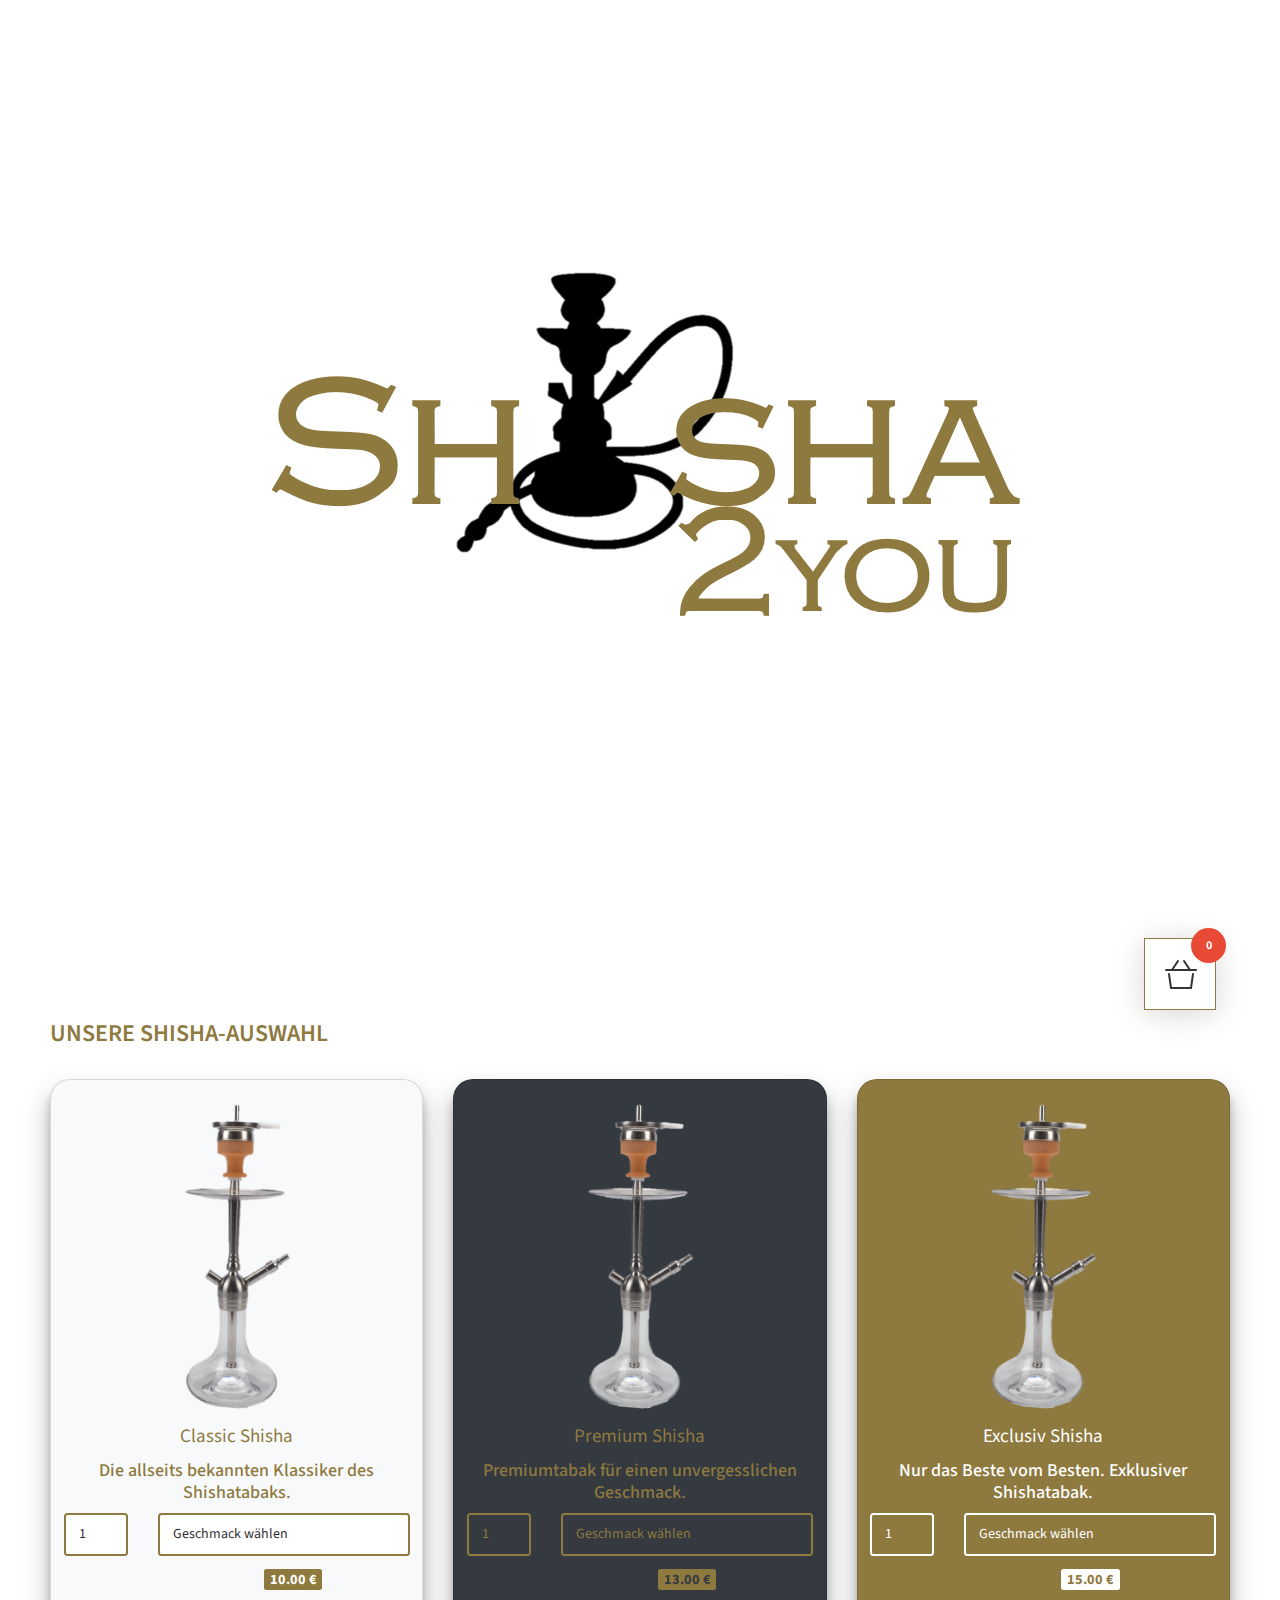
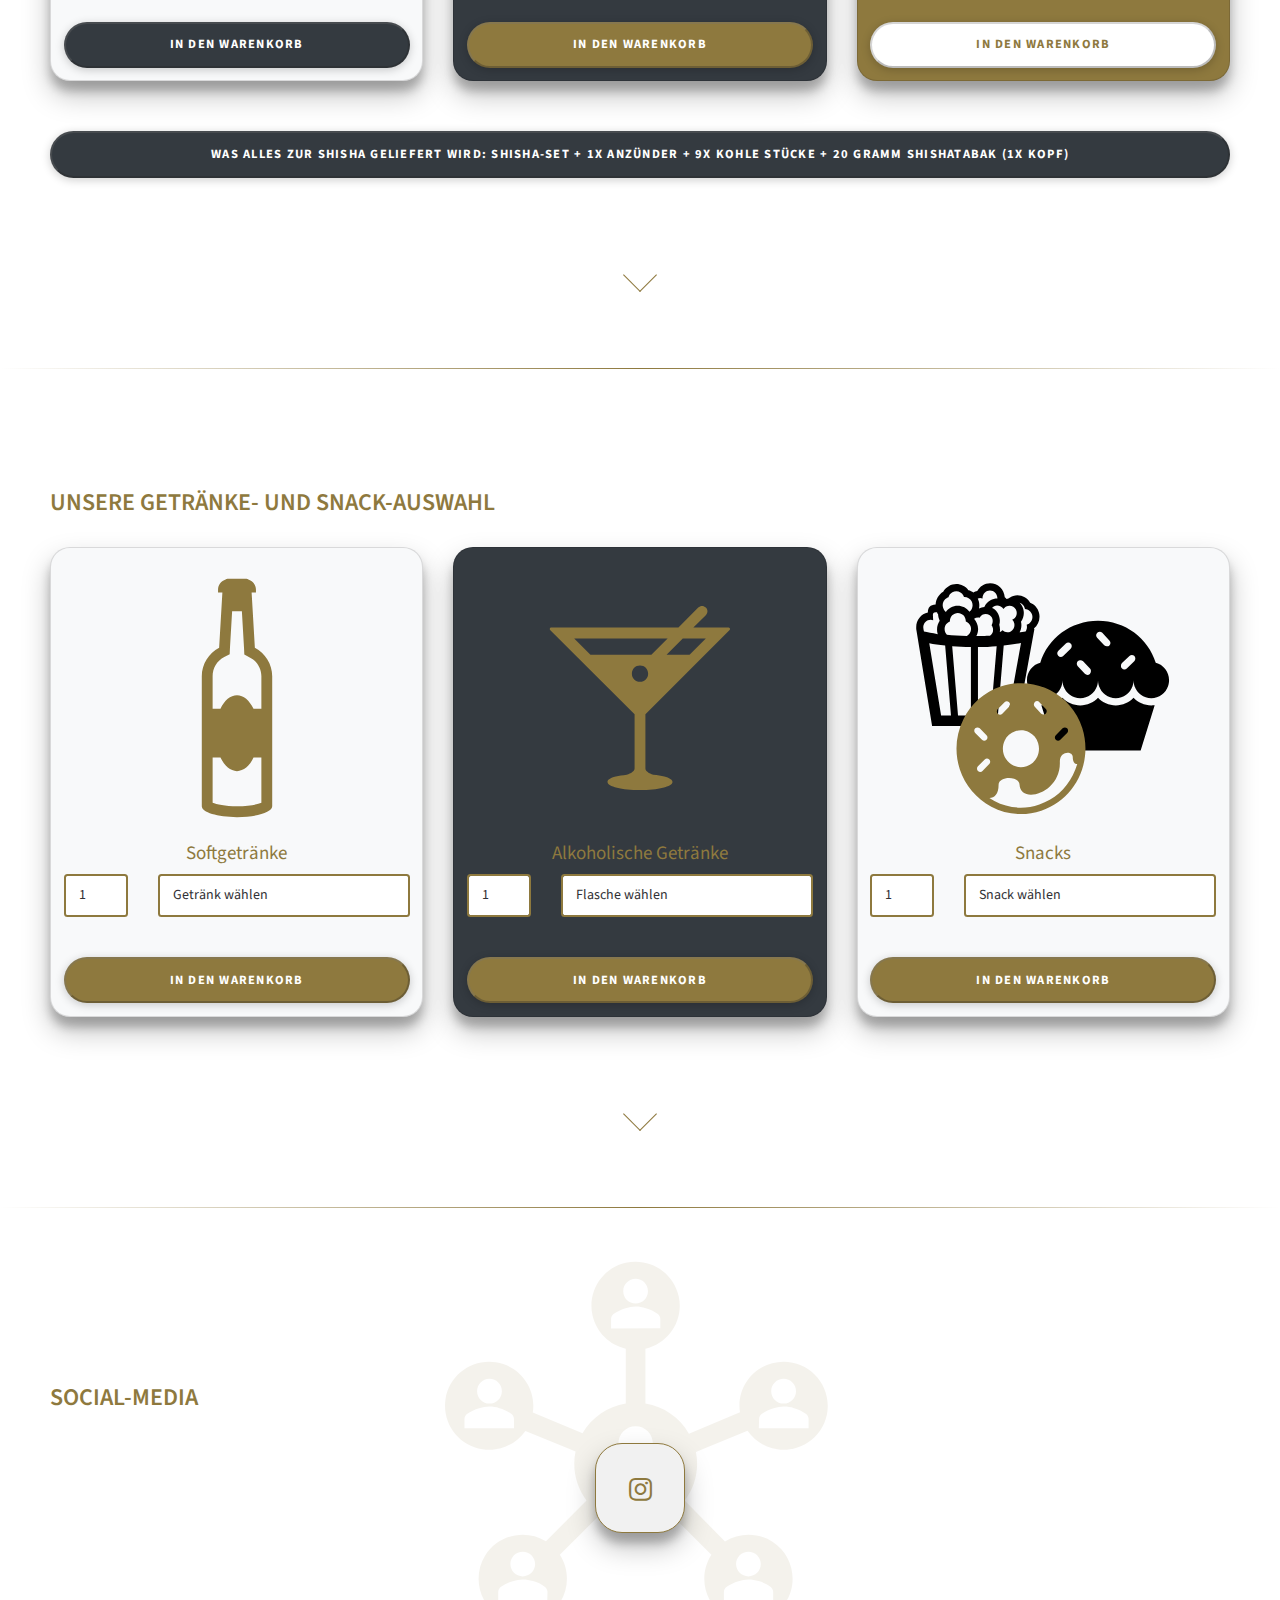
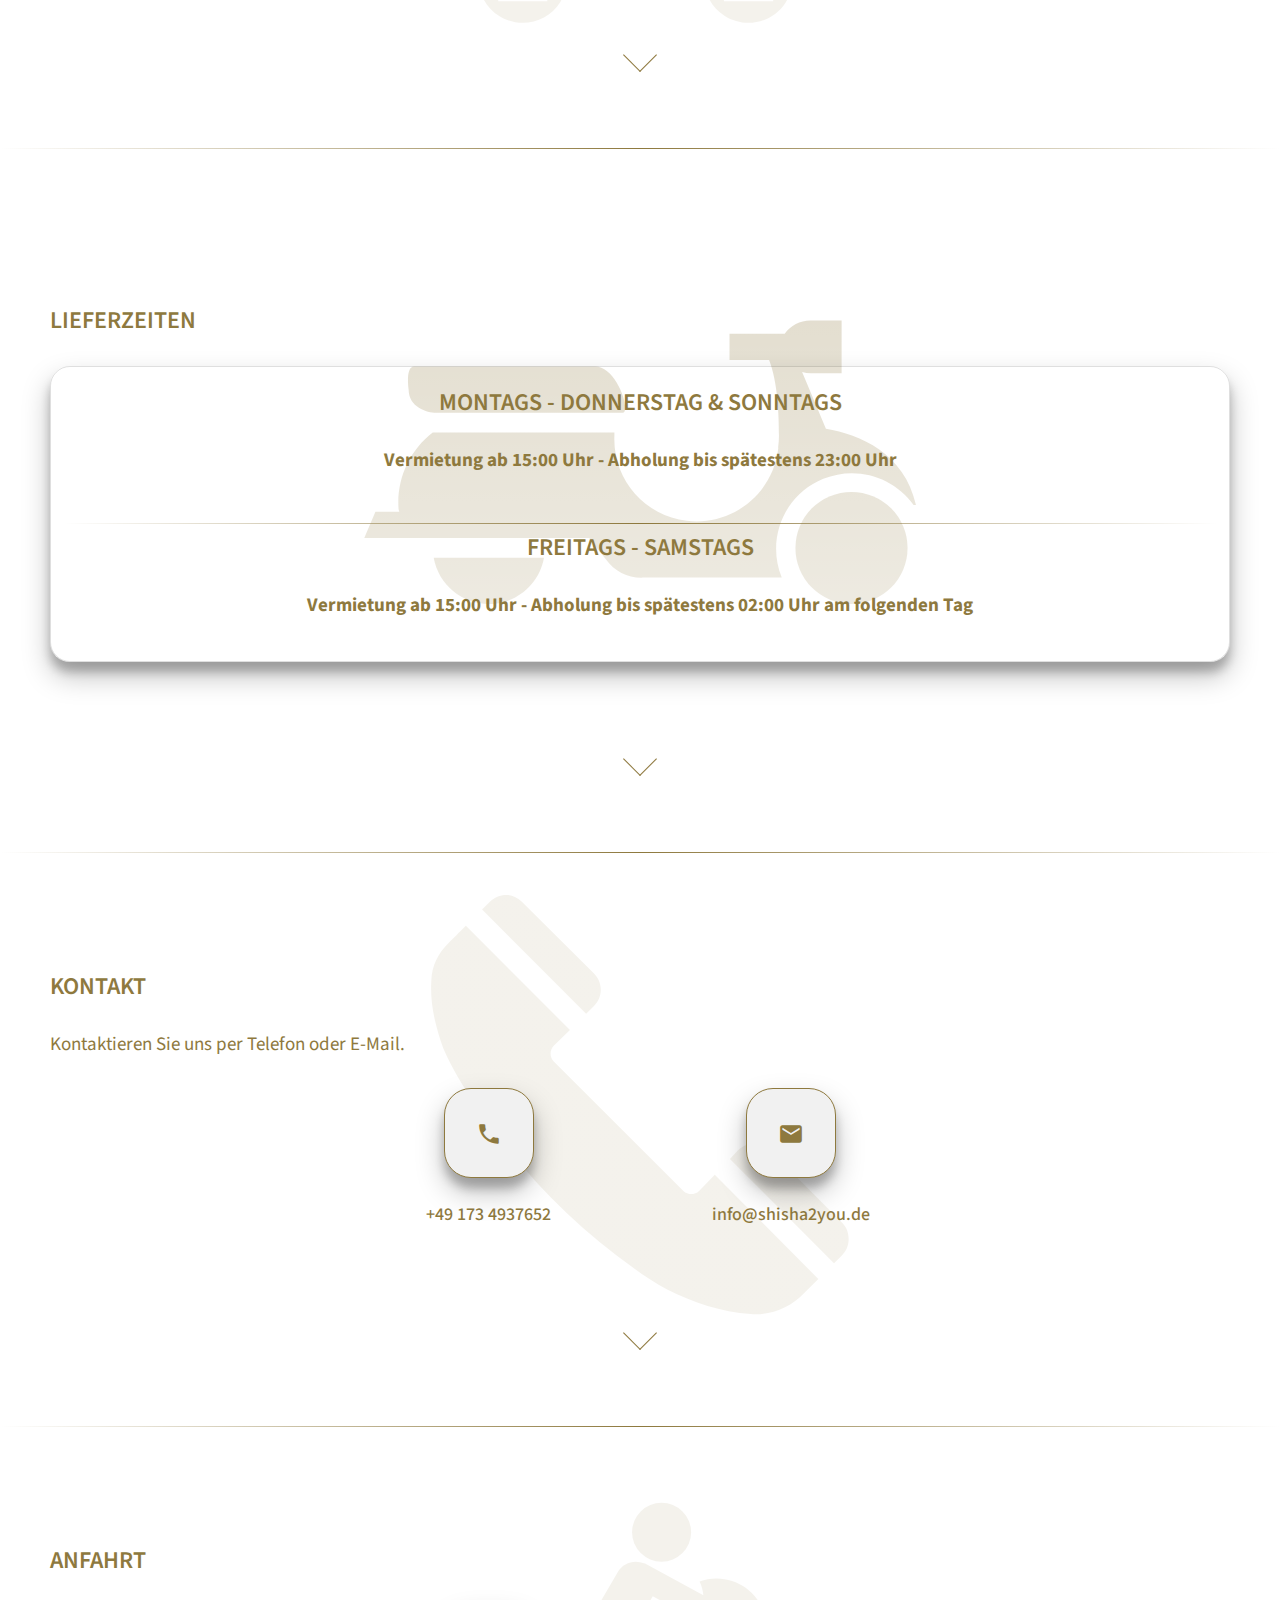
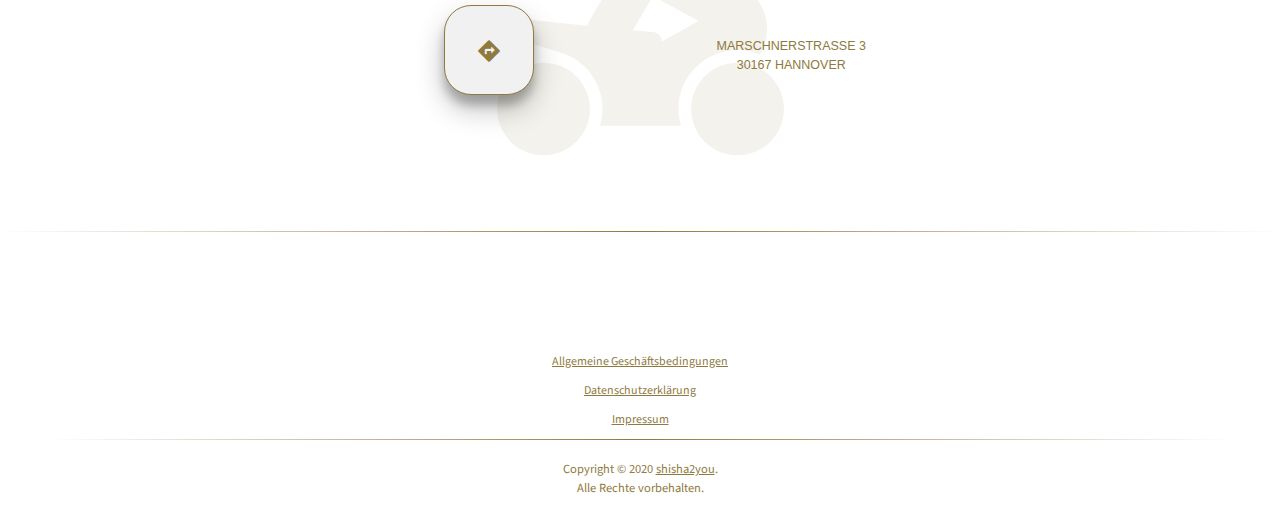
==== commit 41623136: "sss" ====
--- a/index.html
+++ b/index.html
@@ -116,8 +116,16 @@
 
 		<!-- <a class="btn_telefon slideanim2" href="tel:+51112345667" ><i class="material-icons">phone</i></a> -->
 		<!-- <a class="btn_whatsapp slideanim2" href="https://api.whatsapp.com/send?phone=491762295702" ><i class="fab fa-whatsapp"></i></a> -->
-		<a class="btn_lieferung slideanim2" href="#lieferzeiten" style="min-width: 20%; border-radius: 2rem; box-shadow: 0 14px 28px rgba(0,0,0,0.25), 0 10px 10px rgba(0,0,0,0.22);"><i class="material-icons">announcement</i></br>WEGEN des Corona-Virus</br>liefern wir kontaktlos!</br>Pro Shisha-Bestellung erhaltet</br>ihr einen Einweg-Schlauch.</a>
-		<a class="btn_lieferung2 slideanim3" href="#lieferzeiten" style="min-width: 30%; border-radius: 1rem; box-shadow: 0 14px 28px rgba(0,0,0,0.25), 0 10px 10px rgba(0,0,0,0.22);"><i class="material-icons">info</i></br>Liefergebiet aktuell nur Hannover!</a>
+		<a class="btn_lieferung slideanim2" href="#lieferzeiten" style="min-width: 20%; border-radius: 1rem; box-shadow: 0 14px 28px rgba(0,0,0,0.25), 0 10px 10px rgba(0,0,0,0.22);">
+			<i class="material-icons">announcement</i></br>
+			Wegen Coronavirus</br>
+			liefern wir kontaktlos!</br></br>
+			Shishas werden vor</br>
+			Lieferung desinfiziert.</br></br>
+			Zudem erhaltet ihr</br>
+			Einweg-Schläuche.</br></a>
+		<!--<a class="btn_lieferung slideanim2" href="#lieferzeiten" style="min-width: 20%; top: 130px;border-radius: 1rem; box-shadow: 0 14px 28px rgba(0,0,0,0.25), 0 10px 10px rgba(0,0,0,0.22);"></a>-->
+		<a class="btn_lieferung2 slideanim3" href="#lieferzeiten" style="min-width: 20%; border-radius: 1rem; box-shadow: 0 14px 28px rgba(0,0,0,0.25), 0 10px 10px rgba(0,0,0,0.22);"><i class="material-icons">info</i></br>Liefergebiet aktuell nur Hannover!</a>
 		
 		<!--
 		<img class="slideanim3" src="img/shisha2.png" style="position: absolute;display: block;margin-left: auto;margin-right: auto;width: 100%;max-width: 70px;max-height: 100px;z-index: 2;top: 20%;right: 0px;left: 0px;"/>
@@ -746,10 +754,11 @@
 <hr class="style-two">
 <footer class="container-fluid text-center" style="background: linear-gradient(
 	rgb(255, 255, 255, 0.9),rgba(255, 255, 255, 0.9)) no-repeat center center; color: var(--grundfarbe); padding-bottom: 20px;">
+  <p><a style="font-size: 12px;" href="#myModal2" class="links" id="modal-trigger2" data-toggle="modal">Allgemeine Geschäftsbedingungen</a></p>
   <p><a style="font-size: 12px;" href="#0" class="links" id="modal-trigger" data-type="cd-modal-trigger">Datenschutzerklärung</a></p>
   <p><a style="font-size: 12px;" href="#myModal" class="links" id="modal-trigger2" data-toggle="modal">Impressum</a></p>
   <hr class="style-two">
-  <p>Copyright © 2020 <a style="color: var(--grundfarbe)" href="#" title="shisha2you">shisha2you</a>. </br>Alle Rechte vorbehalten.</p>
+  <p style="margin-top: 20px;;">Copyright © 2020 <a style="color: var(--grundfarbe)" href="#" title="shisha2you">shisha2you</a>. </br>Alle Rechte vorbehalten.</p>
 </footer>
 
 <!-- /////// NAVIGATE TOP BUTTON /////-->
@@ -1000,107 +1009,78 @@
 					</div>
 					<div class="modal-body p-4" id="result" style="text-align: left; width: 100%;padding-right: 0px; height: auto;">
 								<p ><b>Gebrauchsanweisung für die Benutzung der Shisha</b></p>
-								<p >1. Die Shisha ist stets sorgfältig zu behandeln und nach dieser Anweisung zu benutzen. In geschlossenen Räumlichkeiten sollte während der Benutzung ein Fenster geöffnet sein. </p>
-								<p >2. Aufgrund der erhöhten Brandgefahr darf die Shisha während der Benutzung nicht unbeaufsichtigt bleiben. </p>
-								<p >3. Eine Reinigung der Shisha ist nicht zu leisten.  </p>
+								<p style="margin-left: 10px;">1. Die Shisha ist stets sorgfältig zu behandeln und nach dieser Anweisung zu benutzen. In 
+									geschlossenen Räumlichkeiten sollte während der Benutzung ein Fenster geöffnet sein. </p>
+								<p style="margin-left: 10px;">2. Aufgrund der erhöhten Brandgefahr darf die Shisha während der Benutzung nicht unbeaufsichtigt bleiben. </p>
+								<p style="margin-left: 10px;">3. Eine Reinigung der Shisha ist nicht zu leisten. </p>
 								<hr class="style-two">
+								<p></p>
 								<p><b>Allgemeine Geschäftsbedingungen (AGB) </b></p>
 								<p><b>1. Geltungsbereich</b></p>
-								<p >Die Vermietung erfolgt ausschließlich aufgrund dieser Mitvereinbarung. Nebenvereinbarungen sowie abweichende Vereinbarungen 
-									müssen schriftlich festgehalten werden. Die Geschäftsbedingungen gelten in ihrer jeweils aktuell gültigen Fassung. Der Vermieter 
-									(Shisha2you) ist jederzeit berechtigt, diese AGB mit einer angemessenen Ankündigungsfrist zu ändern oder zu ergänzen. Abweichungen 
-									von diesen allgemeinen Geschäftsbedingungen sind nur verbindlich, wenn sie für jedes einzelne Geschäft vereinbart und schriftlich 
-									niedergelegt werden.</p>
-								<p><b>2. Eigentumsschutz</b></p>
-								<p >Das Mietgerät bleibt mit all seinen Bestandteilen Eigentum des Vermieters. Sie sind und bleiben uneingeschränkt dessen Eigentum. Eine 
-									Verpfändung, Sicherungsübereignung, Veräußerung oder Weitergabe der Mietgegenstände ist ausdrücklich nicht gestattet. Eine Über-
-									lassung des gemieteten Geräts an Dritte ist unzulässig. Die Kosten von Interventionsmaßnahmen zum Schutze der Besitz- und Eigen-
-									tumsrechte vom Vermieter trägt der Mieter. Der Mieter trägt ebenfalls die Kosten, die dem Vermieter im Falle von Ausfall von Geräten 
-									aufgrund von Vollstreckungsmaßnahmen entstehen. </p>
-								<p><b>3. Angebot</b></p>
-								<p >Die Darstellung der Mietgeräte auf der Website stellt kein rechtlich bindendes Angebot, sondern eine Aufforderung zur Buchungsanfrage 
-									dar. Irrtümer vorbehalten. Auf jede Buchungsanfrage erhält der Mieter ein Angebot in dem alle Gebühren/Kosten die ersichtlich sind. 
-									Jede Bestellung auf Grundlage des Angebots durch einen Mieter stellt lediglich ein verbindliches Angebot auf Abschluss eines Mietver-
-									trages dar. Erst mit der Zusendung einer Reservierungsbestätigung (per WhatsApp) kommt der Kaufvertrag zustande. </p>
-								<p><b>4. Mietpreis</b></p>
-								<p >Der Mietpreis versteht sich als Lieferung ab Standort Hannover Mitte. Preisänderungen durch Irrtümer sind vorbehalten. Der Mietpreis 
-									kann durch ein individuelles Angebot durch den Vermieter an den Mieter abweichen (Rabatte, Vergünstigungen). </p>
-								<p><b>5. Lieferung/Abholung </b></p>
-								<p >Die Zusage eines Anliefer- bzw. Miettermins erfolgt unter Vorbehalt der Verfügbarkeit des Mietgegenstandes und der Liefermöglichkeit. 
-									Im Falle unvorhersehbarer außergewöhnlicher und unverschuldeter Umstände sowie bei einem Defekt auf dem Versandweg erhält der 
-									Mieter seinen Mietpreis zurück, sofern der Mietgegenstand nicht genutzt werden kann. Der Mieter verpflichtet sich für den Fall einer 
-									Nichtlieferung aus oben genannten Gründen vorzubeugen und sich einer Alternativlösung zu bemühen. 
-									Die Lieferung und Abholung des Mietgegenstandes erfolgt gemäß der Öffnungszeiten:  
-									<p >- Montag bis Donnerstag und Sonntag: Vermietung ab 15:00 Uhr – Abholung bis spätestens 23:00 Uhr</p> 
-									<p >- Freitag: Vermietung ab 15:00 Uhr – Abholung bis spätestens Samstag 02:00 Uhr </p>
-									<p >- Samstag: Vermietung ab 15:00 Uhr – Abholung bis spätestens Sonntag 02:00 Uhr </p>
-									<p >Individuelle Absprachen sind möglich. </p></p>
-								<p><b>6. Mietzeit </b></p>
-								<p >Die Mietzeit beginnt und endet laut dem vereinbarten Datum und der vereinbarten Uhrzeit des Mietvertrags. </p>
-								<p><b>7. Zahlungsbedingungen </b></p>
-								<p >Die Zahlung der Mietgebühr hat bei Lieferung im Voraus zu erfolgen. </p>
-								<p><b>8. Schadensersatzansprüche/Haftungsausschlüsse </b></p>
-								<p >Schadensersatzansprüche des Mieters, gleichgültig aus welchem Rechtsgrund, insbesondere wegen Schlechterfüllung, Verletzung von 
-									Nebenpflichten und Verschulden bei Vertragsverhandlungen sowie aus unerlaubter Handlung werden ausgeschlossen, soweit der Scha-
-									den nicht vorsätzlich oder grob fahrlässig verursacht wurde.  
-									Für Schäden und Folgeschäden übernimmt der Vermieter keinerlei Haftung oder Verpflichtung zu Schadenersatz, gleich aus welchem 
-									Rechtsgrund. Der Haftungsausschluss betrifft insbesondere Nichtzustandekommen des Mietvertrages wegen Beschädigung oder Total-
-									ausfall des Mietgegenstandes auf dem Transportweg oder beim Mieter sowie wegen Nichtverfügbarkeit durch verspätete Rückgabe der 
-									Geräte von Vormietern. Ebenso übernimmt der Vermieter keine Haftung bei auftretenden Funktionsstörungen oder Totalausfall des 
-									Mietgegenstandes und jeden sich daraus ergebenden Folgeschaden, sei es nun unmittelbarer oder mittelbarer Art, einschließlich Ver-
-									dienstausfall oder entgangener Gewinn. Eine Haftung des Vermieters für Sach- und Personenschäden, die sich aus dem Mietgebrauch 
-									ergeben könnten, sind ausgeschlossen.  </p>
-								<p><b>9. Mängelrügen/Pflichten des Mieters </b></p>
-								<p >Der Mieter hat die Mietgegenstände unmittelbar nach Empfang auf Vollständigkeit, Funktionstüchtigkeit und einwandfreie Beschaffen-
-									heit zu überprüfen. Die Mietgegenstände gelten als in einwandfreiem Zustand übernommen, wenn eventuelle Mängel nicht umgehend 
-									bei Lieferung an den Vermieter gemeldet worden sind. Auf eigene Veranlassung durchgeführte Reparaturen oder Serviceleistungen sind 
-									nicht zulässig und benötigen die Zustimmung des Vermieters. 
-									Jeder auftretenden Mangel, Schäden, Verlust oder Untergang der Mietgegenstände sind dem Vermieter unverzüglich schriftlich anzu-
-									zeigen. Die Entwendung der Mietgegenstände aus dem Besitz des Mieters ist von dem Mieter unverzüglich gegenüber den staatlichen 
-									Ermittlungsbehörden anzuzeigen. Dem Mieter obliegt es, den Untergang oder die Entwendung der Mietgegenstände aus seinem Besitz 
-									nachzuweisen. 
-									Sollte ein Mietgegenstand zu dem Zeitpunkt der Anmietung deutliche Gebrauchsspuren oder Schäden aufweisen – welche die Funktio-
-									nalität jedoch nicht beeinträchtigen – so werden diese vom Vermieter dokumentiert und im Mietvertrag festgehalten oder vor der An-
-									mietung mitgeteilt. 
-									Der Mieter verpflichtet sich zum sorgfältigen Umgang und ausschließlich zur üblichen Nutzung der gemieteten Geräte. Die beiliegenden 
-									Anweisungen sind zu befolgen. Er haftet für aufkommende Schäden infolge von Fahrlässigkeit, grober Fahrlässigkeit oder Diebstahl. 
-									Mietobjekte sind inkl. Zubehör zum vereinbarten Termin in einwandfreiem Zustand zurückzugeben.  
-									Der Mieter haftet für abhanden gekommenes Zubehör und dem Mietgerät selbst, zum Preis der Neubeschaffung. Die Geräte gelten als 
-									in einwandfreiem Zustand übernommen, soweit evtl. Mängel nicht bei der Empfangnahme ausdrücklich gerügt werden.  
-									Wird die Shisha defekt zurückgegeben ist Schadensersatz in folgender Höhe zu leisten:  
-									<p >- Defekter/ fehlender Kopf: 5€ </p>
-									<p >- Defekter/fehlender Schlauch: 15€ </p>
-									<p >- Defekter Glasbehälter: 30€ </p>
-									<p >- Komplett defekte Shisha: 90€ </p>
-								<p><b>10. Haftung des Mieters </b></p>
-								<p >Der Mieter haftet für die von ihm schuldhaft verursachte Verschlechterung, Verlust oder Untergang der Mietgegenstände während der 
-									vertraglich vereinbarten Besitzzeit oder bei einer eigenmächtigen Verlängerung der Besitzzeit durch den Mieter. Der Mieter haftet für 
-									abhanden gekommenes Zubehör und dem Mietgerät selbst, zum Preis der Neubeschaffung. Die Geräte gelten als in einwandfreiem 
-									Zustand übernommen, soweit evtl. Mängel nicht bei der Empfangnahme ausdrücklich gerügt werden. 
-									11. Gefahrenübergang </p>
-								<p><b>11. Gefahrenübergang </b></p>
-								<p>Die Gefahr geht auf den Mieter über, sobald der Mietgegenstand dem Mieter übergeben wurde. Bei der Rückgabe des Mietgegenstands 
-									geht die Gefahr mit der Übergabe des Mietgegenstands an den Lieferanten vom Mieter an den Vermieter über. </p>
-								<p><b>12. Rückgabe defekter Mietgeräte/Haftung des Mieters </b></p>
-								<p >Gibt der Mieter den Mietgegenstand defekt zurück, so hat er dafür zu haften (s. Punkt 9 und 10). Der Vermieter hat das Recht, den 
-									Mietgegenstand fachgerecht reparieren zu lassen bzw. im Falle der Unmöglichkeit oder Unwirtschaftlichkeit einer Reparatur Ersatzge-
-									räte zu kaufen. Die Kosten werden dem Mieter in Rechnung gestellt. Eine Reinigung der Shisha ist nicht zu leisten.  </p>
-								<p><b>13. Lieferprobleme </b></p>
-								<p >Kann ein Gerät nicht geliefert werden, erfolgt keine zusätzliche/weitere Schadenübernahme/Zahlung durch den Vermieter (s. Punkt 7). </p>
-								<p><b>14. Mindestalter </b></p>
-								<p >Der Mieter muss voll geschäftsfähig sein. Bei der Warenübergabe des Mietgeräts muss ein gültiger Personalausweis vorgelegt werden. 
-									(Es wird eine Kopie oder ein Foto des Ausweises angefertigt). </p>
-								<p><b>15. Jugendschutz</b></p>
-								<p >Generell verbietet das Jugendschutzgesetz Kindern und Jugendlichen den Erwerb und Konsum von Tabakwaren. Die Abgabe von Ta-
-									bakwaren an unter 18-Jährige wird untersagt. Der Vermieter übernimmt keinerlei Haftung für den Gebrauch bei Minderjährigen unter 
-									18 Jahren, sollte der Mieter den Mietgegenstand Minderjährigen zur Verfügung stellen. </p>
-								<p><b>16. Widerrufsrecht </b></p>
-								<p >Sie können Ihre Vertragserklärung widerrufen. Es ist ein Schadensersatz in voller Höhe der vereinbarten Bestellung zu leisten.  </p>
-								<p><b>17. Sonstiges </b></p>
-								<p >Der Mieter erklärt sein Einverständnis damit, dass der Vermieter seine im Rahmen der Geschäftsbeziehungen zugehenden, personenbe-
-									zogenen Daten speichert und nicht an Dritte weitergibt. Die Daten werden im Rahmen der gesetzlichen Regelungen gespeichert. Zur 
-									Vertragsabwicklung und zur technischen Unterstützung der durch den Mieter in Anspruch genommenen Leistungen oder Funktionalitä-
-									ten können die Daten des Mieters im Rahmen der Auftragsdatenverarbeitung an beauftragte Unternehmen übermittelt werden.  </p>
+								<p >Die folgenden Allgemeinen Geschäftsbedingungen (AGB) gelten für alle Verträge mit Shisha2you (nachfolgend „Vermieter“), 
+									insbesondere für die Vermietung und Lieferung von Shishas sowie aller hiermit im Zusammenhang erbrachten Leistungen.</p>
+								<p><b>2. Vertragsschluss</b></p>
+								<p >Die Darstellung der Mietgeräte auf der Webseite stellt kein rechtlich bindendes Angebot, sondern eine Aufforderung zur 
+									Buchungsanfrage dar. Der Mieter kann aus dem Sortiment des Vermieters Produkte auswählen und diesen in einem so genannten 
+									Warenkorb sammeln. Über den Bestell-Button gibt er ein verbindliches Angebot auf Abschluss eines Vertrages ab. Der Antrag 
+									kann jedoch nur abgegeben und übermittelt werden, wenn der Kunde durch Klicken auf den Button „AGB akzeptieren“, diese 
+									Vertragsbedingungen akzeptiert und dadurch in seinen Antrag aufgenommen hat. Der Vertrag kommt erst durch die Abgabe der 
+									Annahmeerklärung durch den Vermieter zustande, an die Mobilfunknummer des Mieters per WhatsApp versandt wird.</p>
+								<p><b>3. Mietpreis, Bezahlung</b></br>
+								<p style="margin-left: 10px;">3.1. Die vereinbarten Preise verstehen sich einschließlich der zum Zeitpunkt des Vertragsschlusses 
+									geltenden Umsatzsteuer.</p>
+								<p style="margin-left: 10px;">3.2. Die Zahlung kann über den Zahlungsdienstleister „PayPal“ (PayPal (Europe) S.a.r.l. et Cie s.c.a, 22-24 Boulevard 
+									Royal, L-2449 Luxembourg), unter Geltung der PayPal-Nutzungsbedingungen, einsehbar unter www.paypal.com, erfolgen. Im 
+									Rahmen des Bestellvorgangs durch den Mieter wird er auf die Website von PayPal weitergeleitet. Dort bestätigt der Mieter 
+									die Zahlungsanweisung an den Vermieter. Der Vermieter weist PayPal nach Annahme des Angebots zur Einleitung der 
+									Zahlungstransaktion an bzw. nimmt das Angebot des Mieters spätestens mit Anweisung zur Einleitung der Zahlungstransaktion an.</p>
+								<p style="margin-left: 10px;">3.3. Eine Barzahlung ist möglich.</p>
+								</p>
+								<p><b>4. Lieferung/Abholung</b></p>
+								<p >Die Bestellung wird grundsätzlich geliefert und wieder abgeholt, sofern nicht eine individuelle Abrede erfolgt ist. 
+									Eine Lieferung an eine Packstation ist ausgeschlossen. </br>
+									Lieferung (und Abholung) sowie Rückgabe des Mietgegenstandes erfolgt gemäß den geltenden Öffnungszeiten: </br>
+									<p style="margin-left: 10px;">- Montag bis Donnerstag und Sonntag: Vermietung ab 15:00 Uhr – Abholung bis spätestens 23:00 Uhr</p> 
+									<p style="margin-left: 10px;">- Freitag: Vermietung ab 15:00 Uhr – Abholung bis spätestens Samstag um 02:00 Uhr </p>
+									<p style="margin-left: 10px;">- Samstag: Vermietung ab 15:00 Uhr – Abholung bis spätestens Sonntag um 02:00 Uhr </p>
+									<p style="margin-left: 10px;">- Individuelle Absprachen sind möglich. </p>
+									Es ist darauf zu achten, dass die vereinbarte Lieferung (und Abholung) je nach Geschäftsaufkommen variieren kann.
+									</p>
+								<p><b>5. Mietzeit </b></p>
+								<p >Es gilt die vereinbarte Mietzeit. Der Vertrag und somit die gestattete Nutzungsdauer enden 
+									automatisch am im Bestellvorgang genannten Zeitpunkt, ohne dass es einer Kündigung bedarf. 
+									Erfolgt die Rückgabe verspätet, ist Shisha2you berechtigt, pro angefangene Stunde eine 
+									angemessene Entschädigung zu verlangen. </p>
+								<p><b>6. Pflicht der Mieters</b></p>
+								<p >Der Mieter ist verpflichtet, dem Vermieter bei Übergabe mitzuteilen, wenn sich der Vertragsgegenstand nicht 
+									in ordnungsgemäßen Zustand befindet oder der Vertragsgegenstand unvollständig ist. Der Mieter verpflichtet sich, 
+									den Vertragsgegenstand sorgfältig, sachgemäß und schonend zu benutzen und zu behandeln. Der Mieter darf den 
+									Vertragsgegenstand nur in verkehrsüblicher Weise nutzen. Es ist dem Mieter untersagt, Veränderungen am 
+									Vertragsgegenstand vorzunehmen oder vornehmen zu lassen. Sollten während der Vertragslaufzeit Mängel oder 
+									Beschädigungen an dem Vertragsgegenstand auftreten, ist der Mieter zur unverzüglichen Anzeige gegenüber dem 
+									Vermieter verpflichtet. Der Mieter ist verpflichtet, einen Diebstahl unverzüglich bei der Polizei zur Anzeige 
+									zu bringen und den Vermieter hiervon zu unterrichten. </p>
+								<p><b>7. Haftung</b>
+								<p style="margin-left: 10px;">7.1.Der Mieter nutzt den Vertragsgegenstand auf eigene Gefahr. Der Mieter hat den Vertragsgegenstand in dem 
+									Zustand zurückzugeben, in welchem er ihn übernommen hat. Der Mieter haftet für Schäden, die während der Vertragsdauer 
+									aus Diebstahl, Beschädigung und/oder (Teil-)Verlust entstehen. Der Mieter haftet weiter für alle Schäden, die dem 
+									Vermieter aufgrund der Verletzung von Vertragspflichten des Mieters entstehen. </p>
+								<p style="margin-left: 10px;">7.2.	Der Vermieter haftet nur für Vorsatz und grobe Fahrlässigkeit oder für eine Verletzung des Lebens, 
+									des Körpers oder der Gesundheit. Weitergehende Ansprüche gegenüber dem Vermieter sind ausgeschlossen. Die 
+									Haftungsbeschränkung bzw. der Haftungsausschluss gelten auch für die persönliche Haftung von Angestellten, 
+									Arbeitnehmern, Vertretern und/oder Erfüllungsgehilfen des Vermieters.</p>
+								</p>
+								<p><b>8. Jugendschutz</b></p>
+								<p >Der Vermieter hat durch persönliche Identitäts- und Altersüberprüfung des Mieters sicherzustellen, dass 
+									der Mieter das für den Vertragsgegenstand erforderliche Mindestalter i.S.d. Jugendschutzgesetzes erreicht 
+									hat. Der Mieter muss zum Zeitpunkt der Bestellung das 18. Lebensjahr vollendet haben. Die Altersprüfung 
+									erfolgt durch Vorlage eines gültigen, mit Lichtbild versehenen Ausweisdokuments. Der Vermieter ist berechtigt, 
+									eine Ablichtung bzw. ein Foto von dem Ausweisdokument zu erstellen, welches lediglich der Sicherstellung und 
+									dem Nachweis der Altersprüfung dient und nicht für andere Zwecke verwendet oder an Dritte weitergegeben wird. 
+									Der Vertragsgegenstand wird erst nach erfolgreicher Altersprüfung und nur an den Besteller persönlich übergeben.</p>
+								<p><b>9. Schlussbestimmungen</b></p>
+								<p >Sollten einzelne Bestimmungen der AGB unwirksam sein oder werden, so wird dadurch die Wirksamkeit der übrigen 
+									Bestimmungen nicht berührt.</p>
 					</div>
 					<div class="modal-footer"></div>
 				</div>
@@ -1224,15 +1204,17 @@
 				
 				if (window.hasOwnProperty("positionx")) {
 					x = x + "Bitte%20an%20folgenden%20Standort%20liefern:%20https://maps.google.com/?q=" + positionx + "," + positiony;
-					x = x + "%20%20%20PayPal-Zahlung:%20https://www.paypal.me/shisha2you/" + gesamtpreis;
+					x = x + "%20%20%20%20%20%20PayPal-Zahlung:%20https://www.paypal.me/shisha2you/" + gesamtpreis;
+					x = x + "%20%20%20Barzahlung bei Lieferung möglich.";
 					warenausgang.href = x;
 					console.log("Gesamtlink " + x);
 					return true
 				} else {
 
 					//navigator.geolocation.getCurrentPosition(showPosition);
-					x = x + "Bitte%20an%20folgenden%20Standort%20liefern:";
-					x = x + "%20%20%20PayPal-Zahlung:%20https://www.paypal.me/shisha2you/" + gesamtpreis;
+					x = x + "Bitte%20an%20folgenden%20Standort%20liefern:%20%20%20%20%20";
+					x = x + "%20%20%20%20%20PayPal-Zahlung:%20https://www.paypal.me/shisha2you/" + gesamtpreis;
+					x = x + "%20%20%20Barzahlung bei Lieferung möglich.";
 					warenausgang.href = x;
 					return true
 					
--- a/css/style.css
+++ b/css/style.css
@@ -452,8 +452,8 @@
     position: fixed;  
     top: 62px; 
     left: 1%; 
-    z-index: 4;   
-    padding: 15px;
+    z-index: 2;   
+    padding: 6px;
         text-align: center;
         text-decoration: none;
         display: inline-block;
--- a/css/stylewarenkorb.css
+++ b/css/stylewarenkorb.css
@@ -3,7 +3,8 @@
 .cd-cart__trigger,.cd-cart__content{position:fixed;bottom:20px;right:5%;transition:-webkit-transform .2s;transition:transform .2s;transition:transform .2s, -webkit-transform .2s;-webkit-transform:translateZ(0);transform:translateZ(0);will-change:transform;-webkit-backface-visibility:hidden;backface-visibility:hidden}.cd-cart--empty .cd-cart__trigger,.cd-cart--empty .cd-cart__content{-webkit-transform:translateY(150px);-ms-transform:translateY(150px);transform:translateY(150px)}@media (min-width: 80rem){.cd-cart__trigger,.cd-cart__content{bottom:40px}}.cd-cart__trigger{z-index:3;height:72px;width:72px;overflow:visible}
 .cd-cart__trigger::after,.cd-cart__trigger::before{color: var(--grundfarbe); border: 1px solid var(--grundfarbe);content:'';position:absolute;top:50%;left:50%;-webkit-transform:translateY(-50%) translateX(-50%);-ms-transform:translateY(-50%) translateX(-50%);transform:translateY(-50%) translateX(-50%);height:100%;width:100%;background:url(../img/cd-icons-cart-close.svg) no-repeat 0 0;transition:opacity .2s, -webkit-transform .2s;transition:opacity .2s, transform .2s;transition:opacity .2s, transform .2s, -webkit-transform .2s}.cd-cart__trigger::after{background-position:-72px 0; border: 1px solid var(--grundfarbe); opacity:0;-webkit-transform:translateX(-50%) translateY(-50%) rotate(90deg);-ms-transform:translateX(-50%) translateY(-50%) rotate(90deg);transform:translateX(-50%) translateY(-50%) rotate(90deg)}.cd-cart--open .cd-cart__trigger::before{opacity:0}.cd-cart--open .cd-cart__trigger::after{border: 0px;opacity:1;-webkit-transform:translateX(-50%) translateY(-50%);-ms-transform:translateX(-50%) translateY(-50%);transform:translateX(-50%) translateY(-50%)}.cd-cart__trigger:hover+.cd-cart__content 
 .cd-cart__layout{box-shadow:0 6px 40px rgba(0,0,0,0.3)}
-.cd-cart--open .cd-cart__trigger:hover+.cd-cart__content .cd-cart__layout{box-shadow:0 4px 30px rgba(0,0,0,0.17)}.cd-cart__count{position:absolute;top:-10px;right:-10px;height:35px;width:35px;background:hsl(7, 80%, 56%);background:var(--cd-color-5);color:hsl(0, 0%, 100%);color:var(--cd-color-3);font-size:12px;font-weight:bold;border-radius:50%;text-indent:0;transition:-webkit-transform .2s .5s;transition:transform .2s .5s;transition:transform .2s .5s, -webkit-transform .2s .5s;-webkit-font-smoothing:antialiased;-moz-osx-font-smoothing:grayscale}.cd-cart__count li{position:absolute;-webkit-transform:translateZ(0);transform:translateZ(0);left:50%;top:50%;-webkit-transform:translateX(-50%) translateY(-50%);-ms-transform:translateX(-50%) translateY(-50%);transform:translateX(-50%) translateY(-50%);-webkit-animation-fill-mode:forwards;animation-fill-mode:forwards;-webkit-animation-duration:.15s;animation-duration:.15s}.cd-cart__count li:last-of-type{visibility:hidden}.cd-cart__count--update li:last-of-type{-webkit-animation-name:cd-qty-enter;animation-name:cd-qty-enter}.cd-cart__count--update li:first-of-type{-webkit-animation-name:cd-qty-leave;animation-name:cd-qty-leave}.cd-cart--open .cd-cart__count{transition:-webkit-transform .2s 0s;transition:transform .2s 0s;transition:transform .2s 0s, -webkit-transform .2s 0s;-webkit-transform:scale(0);-ms-transform:scale(0);transform:scale(0)}.cd-cart--empty .cd-cart__count{-webkit-transform:scale(1);-ms-transform:scale(1);transform:scale(1)}.cd-cart__content{z-index:2;width:90%;max-width:440px;height:500px;max-height:90%;pointer-events:none}.cd-cart__layout{position:absolute;bottom:0;right:0;z-index:2;overflow:hidden;height:72px;width:72px;border-radius:0.25em;border-radius:var(--radius);transition:height .4s .1s, width  .4s .1s, box-shadow .3s;transition-timing-function:cubic-bezier(0.67, 0.17, 0.32, 0.95);background:hsl(0, 0%, 100%);background:var(--cd-color-3);box-shadow:0 4px 30px rgba(0,0,0,0.17);pointer-events:auto;display:-ms-flexbox;display:flex;-ms-flex-direction:column;flex-direction:column}.cd-cart--open .cd-cart__layout{height:100%;width:100%;transition-delay:0s}.cd-cart__header,.cd-cart__body{opacity:0;padding-left:0.825em;padding-left:calc(var(--space-sm)*1.1);padding-right:0.825em;padding-right:calc(var(--space-sm)*1.1)}.cd-cart--open .cd-cart__header,.cd-cart--open .cd-cart__body{opacity:1}.cd-cart__header{position:relative;z-index:1;-ms-flex-negative:0;flex-shrink:0;display:-ms-flexbox;display:flex;-ms-flex-pack:justify;justify-content:space-between;-ms-flex-align:center;align-items:center;border-radius:0.25em 0.25em 0 0;border-radius:var(--radius) var(--radius) 0 0;height:40px;line-height:40px;background-color:hsl(0, 0%, 100%);background-color:var(--cd-color-3);transition:opacity .2s 0s;border-bottom:1px solid hsl(0, 0%, 90%);border-bottom:1px solid hsl(var(--cd-color-3-h), var(--cd-color-3-s), calc(var(--cd-color-3-l)*0.9))}.cd-cart__header h2{text-transform:uppercase;display:inline-block;font-weight:700;letter-spacing:.1em}.cd-cart--open .cd-cart__header{transition:opacity .2s .2s}.cd-cart__undo{opacity:0;visibility:hidden;transition:opacity .2s, visibility .2s;color:hsl(210, 31%, 28.8%);color:hsl(var(--cd-color-1-h), var(--cd-color-1-s), calc(var(--cd-color-1-l)*1.2));font-size:0.69444em;font-size:var(--text-xs)}.cd-cart__undo a{text-decoration:underline;color:hsl(210, 31%, 24%);color:var(--cd-color-1)}.cd-cart__undo a:hover{color:hsl(204, 73%, 52%);color:var(--cd-color-2)}.cd-cart__undo--visible{opacity:1;visibility:visible}.cd-cart__body{-ms-flex-positive:1;flex-grow:1;padding-top:0.75em;padding-top:var(--space-sm);padding-bottom: 3em;overflow:auto;-webkit-overflow-scrolling:touch;transition:opacity .2s}.cd-cart__body ul{position:relative;padding-bottom:60px}@media (min-width: 64rem){.cd-cart__body ul{padding-bottom:90px}}.cd-cart--open .cd-cart__body{transition:opacity 0s}.cd-cart--open .cd-cart__body li{transition:opacity .3s .2s, -webkit-transform .3s .2s;transition:transform .3s .2s, opacity .3s .2s;transition:transform .3s .2s, opacity .3s .2s, -webkit-transform .3s .2s;opacity:1;-webkit-transform:translateX(0);-ms-transform:translateX(0);transform:translateX(0)}.cd-cart--open .cd-cart__body li:nth-of-type(2){transition-duration:.4s}.cd-cart--open .cd-cart__body li:nth-of-type(3){transition-duration:.5s}.cd-cart--open .cd-cart__body li:nth-of-type(4),.cd-cart--open .cd-cart__body li:nth-of-type(5){transition-duration:.55s}.cd-cart__product{position:relative;opacity:0;-webkit-transform:translateX(80px);-ms-transform:translateX(80px);transform:translateX(80px);transition:opacity 0s .2s, -webkit-transform 0s .2s;transition:opacity 0s .2s, transform 0s .2s;transition:opacity 0s .2s, transform 0s .2s, -webkit-transform 0s .2s;display:-ms-flexbox;display:flex}.cd-cart__product:not(:last-of-type){margin-bottom:12px}.cd-cart__product a{text-decoration:none}.cd-cart__product--deleted{position:absolute;left:0;width:100%;opacity:0;-webkit-animation:cd-item-slide-out .3s forwards;animation:cd-item-slide-out .3s forwards}.cd-cart__product--deleted.cd-cart__product--undo{-webkit-animation:cd-item-slide-in .3s forwards;animation:cd-item-slide-in .3s forwards}.cd-cart__product--deleted+.cd-cart__product{-webkit-animation:cd-item-move-up-mobile .3s;animation:cd-item-move-up-mobile .3s;-webkit-animation-fill-mode:forwards;animation-fill-mode:forwards}@media (min-width: 64rem){.cd-cart__product--deleted+.cd-cart__product{-webkit-animation:cd-item-move-up .3s;animation:cd-item-move-up .3s}}.cd-cart__product--undo+.cd-cart__product{-webkit-animation:cd-item-move-down-mobile .3s;animation:cd-item-move-down-mobile .3s;-webkit-animation-fill-mode:forwards;animation-fill-mode:forwards}@media (min-width: 64rem){.cd-cart__product--undo+.cd-cart__product{-webkit-animation:cd-item-move-down .3s;animation:cd-item-move-down .3s}}.cd-cart__image{display:inline-block;width:70px;-ms-flex-negative:0;flex-shrink:0}.cd-cart__image img{display:block}@media (min-width: 64rem){.cd-cart__image{width:90px}}.cd-cart__details{position:relative;display:-ms-flexbox;display:flex;-ms-flex-line-pack:start;align-content:flex-start;-ms-flex-wrap:wrap;flex-wrap:wrap;-ms-flex-positive:1;flex-grow:1;padding-top:0.825em;padding-top:calc(var(--space-sm)*1.1);padding-left:0.6em;padding-left:calc(var(--space-xs)*1.2)}.cd-cart__details h3{font-weight:bold;width:70%;font-size:150%;}.cd-cart__details h3 a{color:hsl(210, 31%, 24%);color:var(--cd-color-1)}.cd-cart__details h3 a:hover{color:hsl(204, 73%, 52%);color:var(--cd-color-2)}.cd-cart__price{width:30%;text-align:right;font-size:0.91666em;font-size:calc(var(--text-sm)*1.1);font-weight:bold}.cd-cart__actions{display:-ms-flexbox;display:flex;font-size:0.76388em;font-size:calc(var(--text-xs)*1.1)}.cd-cart__delete-item,.cd-cart__quantity{color:hsl(210, 31%, 28.8%);color:hsl(var(--cd-color-1-h), var(--cd-color-1-s), calc(var(--cd-color-1-l)*1.2));-webkit-backface-visibility:hidden;backface-visibility:hidden}.cd-cart__delete-item{margin-right:0.75em;margin-right:var(--space-sm)}.cd-cart__delete-item:hover{color:hsl(7, 80%, 56%);color:var(--cd-color-5)}.cd-cart__quantity{display:-ms-flexbox;display:flex}.cd-cart__quantity label{margin-right:0.375em;margin-right:var(--space-xxs)}.cd-cart__select{position:relative}.cd-cart__select select{position:relative;padding:0 1.25em 0 0;padding:0 var(--space-md) 0 0;cursor:pointer;color:currentColor}.cd-cart__select select:focus{outline:none;color:hsl(210, 31%, 24%);color:var(--cd-color-1);box-shadow:0 1px 0 currentColor}.cd-cart__select select::-ms-expand{display:none}.cd-cart__select .icon{position:absolute;z-index:1;right:0;top:50%;-webkit-transform:translateY(-50%);-ms-transform:translateY(-50%);transform:translateY(-50%);display:block;width:12px;height:12px;color:currentColor;pointer-events:none}@media (min-width: 64rem){.cd-cart__select select{padding-right:0.75em;padding-right:var(--space-sm)}}
+.cd-cart--open .cd-cart__trigger:hover+.cd-cart__content .cd-cart__layout{box-shadow:0 4px 30px rgba(0,0,0,0.17)}.cd-cart__count{position:absolute;top:-10px;right:-10px;height:35px;width:35px;background:hsl(7, 80%, 56%);background:var(--cd-color-5);color:hsl(0, 0%, 100%);color:var(--cd-color-3);font-size:12px;font-weight:bold;border-radius:50%;text-indent:0;transition:-webkit-transform .2s .5s;transition:transform .2s .5s;transition:transform .2s .5s, -webkit-transform .2s .5s;-webkit-font-smoothing:antialiased;-moz-osx-font-smoothing:grayscale}.cd-cart__count li{position:absolute;-webkit-transform:translateZ(0);transform:translateZ(0);left:50%;top:50%;-webkit-transform:translateX(-50%) translateY(-50%);-ms-transform:translateX(-50%) translateY(-50%);transform:translateX(-50%) translateY(-50%);-webkit-animation-fill-mode:forwards;animation-fill-mode:forwards;-webkit-animation-duration:.15s;animation-duration:.15s}.cd-cart__count li:last-of-type{visibility:hidden}.cd-cart__count--update li:last-of-type{-webkit-animation-name:cd-qty-enter;animation-name:cd-qty-enter}.cd-cart__count--update li:first-of-type{-webkit-animation-name:cd-qty-leave;animation-name:cd-qty-leave}.cd-cart--open .cd-cart__count{transition:-webkit-transform .2s 0s;transition:transform .2s 0s;transition:transform .2s 0s, -webkit-transform .2s 0s;-webkit-transform:scale(0);-ms-transform:scale(0);transform:scale(0)}.cd-cart--empty .cd-cart__count{-webkit-transform:scale(1);-ms-transform:scale(1);transform:scale(1)}
+.cd-cart__content{z-index:2;width:90%;max-width:440px;height:500px;max-height:90%;pointer-events:none}.cd-cart__layout{position:absolute;bottom:0;right:0;z-index:2;overflow:hidden;height:72px;width:72px;border-radius:0.25em;border-radius:var(--radius);transition:height .4s .1s, width  .4s .1s, box-shadow .3s;transition-timing-function:cubic-bezier(0.67, 0.17, 0.32, 0.95);background:hsl(0, 0%, 100%);background:var(--cd-color-3);box-shadow:0 4px 30px rgba(0,0,0,0.17);pointer-events:auto;display:-ms-flexbox;display:flex;-ms-flex-direction:column;flex-direction:column}.cd-cart--open .cd-cart__layout{height:100%;width:100%;transition-delay:0s}.cd-cart__header,.cd-cart__body{opacity:0;padding-left:0.825em;padding-left:calc(var(--space-sm)*1.1);padding-right:0.825em;padding-right:calc(var(--space-sm)*1.1)}.cd-cart--open .cd-cart__header,.cd-cart--open .cd-cart__body{opacity:1}.cd-cart__header{position:relative;z-index:1;-ms-flex-negative:0;flex-shrink:0;display:-ms-flexbox;display:flex;-ms-flex-pack:justify;justify-content:space-between;-ms-flex-align:center;align-items:center;border-radius:0.25em 0.25em 0 0;border-radius:var(--radius) var(--radius) 0 0;height:40px;line-height:40px;background-color:hsl(0, 0%, 100%);background-color:var(--cd-color-3);transition:opacity .2s 0s;border-bottom:1px solid hsl(0, 0%, 90%);border-bottom:1px solid hsl(var(--cd-color-3-h), var(--cd-color-3-s), calc(var(--cd-color-3-l)*0.9))}.cd-cart__header h2{text-transform:uppercase;display:inline-block;font-weight:700;letter-spacing:.1em}.cd-cart--open .cd-cart__header{transition:opacity .2s .2s}.cd-cart__undo{opacity:0;visibility:hidden;transition:opacity .2s, visibility .2s;color:hsl(210, 31%, 28.8%);color:hsl(var(--cd-color-1-h), var(--cd-color-1-s), calc(var(--cd-color-1-l)*1.2));font-size:0.69444em;font-size:var(--text-xs)}.cd-cart__undo a{text-decoration:underline;color:hsl(210, 31%, 24%);color:var(--cd-color-1)}.cd-cart__undo a:hover{color:hsl(204, 73%, 52%);color:var(--cd-color-2)}.cd-cart__undo--visible{opacity:1;visibility:visible}.cd-cart__body{-ms-flex-positive:1;flex-grow:1;padding-top:0.75em;padding-top:var(--space-sm);padding-bottom: 3em;overflow:auto;-webkit-overflow-scrolling:touch;transition:opacity .2s}.cd-cart__body ul{position:relative;padding-bottom:60px}@media (min-width: 64rem){.cd-cart__body ul{padding-bottom:90px}}.cd-cart--open .cd-cart__body{transition:opacity 0s}.cd-cart--open .cd-cart__body li{transition:opacity .3s .2s, -webkit-transform .3s .2s;transition:transform .3s .2s, opacity .3s .2s;transition:transform .3s .2s, opacity .3s .2s, -webkit-transform .3s .2s;opacity:1;-webkit-transform:translateX(0);-ms-transform:translateX(0);transform:translateX(0)}.cd-cart--open .cd-cart__body li:nth-of-type(2){transition-duration:.4s}.cd-cart--open .cd-cart__body li:nth-of-type(3){transition-duration:.5s}.cd-cart--open .cd-cart__body li:nth-of-type(4),.cd-cart--open .cd-cart__body li:nth-of-type(5){transition-duration:.55s}.cd-cart__product{position:relative;opacity:0;-webkit-transform:translateX(80px);-ms-transform:translateX(80px);transform:translateX(80px);transition:opacity 0s .2s, -webkit-transform 0s .2s;transition:opacity 0s .2s, transform 0s .2s;transition:opacity 0s .2s, transform 0s .2s, -webkit-transform 0s .2s;display:-ms-flexbox;display:flex}.cd-cart__product:not(:last-of-type){margin-bottom:12px}.cd-cart__product a{text-decoration:none}.cd-cart__product--deleted{position:absolute;left:0;width:100%;opacity:0;-webkit-animation:cd-item-slide-out .3s forwards;animation:cd-item-slide-out .3s forwards}.cd-cart__product--deleted.cd-cart__product--undo{-webkit-animation:cd-item-slide-in .3s forwards;animation:cd-item-slide-in .3s forwards}.cd-cart__product--deleted+.cd-cart__product{-webkit-animation:cd-item-move-up-mobile .3s;animation:cd-item-move-up-mobile .3s;-webkit-animation-fill-mode:forwards;animation-fill-mode:forwards}@media (min-width: 64rem){.cd-cart__product--deleted+.cd-cart__product{-webkit-animation:cd-item-move-up .3s;animation:cd-item-move-up .3s}}.cd-cart__product--undo+.cd-cart__product{-webkit-animation:cd-item-move-down-mobile .3s;animation:cd-item-move-down-mobile .3s;-webkit-animation-fill-mode:forwards;animation-fill-mode:forwards}@media (min-width: 64rem){.cd-cart__product--undo+.cd-cart__product{-webkit-animation:cd-item-move-down .3s;animation:cd-item-move-down .3s}}.cd-cart__image{display:inline-block;width:70px;-ms-flex-negative:0;flex-shrink:0}.cd-cart__image img{display:block}@media (min-width: 64rem){.cd-cart__image{width:90px}}.cd-cart__details{position:relative;display:-ms-flexbox;display:flex;-ms-flex-line-pack:start;align-content:flex-start;-ms-flex-wrap:wrap;flex-wrap:wrap;-ms-flex-positive:1;flex-grow:1;padding-top:0.825em;padding-top:calc(var(--space-sm)*1.1);padding-left:0.6em;padding-left:calc(var(--space-xs)*1.2)}.cd-cart__details h3{font-weight:bold;width:70%;font-size:150%;}.cd-cart__details h3 a{color:hsl(210, 31%, 24%);color:var(--cd-color-1)}.cd-cart__details h3 a:hover{color:hsl(204, 73%, 52%);color:var(--cd-color-2)}.cd-cart__price{width:30%;text-align:right;font-size:0.91666em;font-size:calc(var(--text-sm)*1.1);font-weight:bold}.cd-cart__actions{display:-ms-flexbox;display:flex;font-size:0.76388em;font-size:calc(var(--text-xs)*1.1)}.cd-cart__delete-item,.cd-cart__quantity{color:hsl(210, 31%, 28.8%);color:hsl(var(--cd-color-1-h), var(--cd-color-1-s), calc(var(--cd-color-1-l)*1.2));-webkit-backface-visibility:hidden;backface-visibility:hidden}.cd-cart__delete-item{margin-right:0.75em;margin-right:var(--space-sm)}.cd-cart__delete-item:hover{color:hsl(7, 80%, 56%);color:var(--cd-color-5)}.cd-cart__quantity{display:-ms-flexbox;display:flex}.cd-cart__quantity label{margin-right:0.375em;margin-right:var(--space-xxs)}.cd-cart__select{position:relative}.cd-cart__select select{position:relative;padding:0 1.25em 0 0;padding:0 var(--space-md) 0 0;cursor:pointer;color:currentColor}.cd-cart__select select:focus{outline:none;color:hsl(210, 31%, 24%);color:var(--cd-color-1);box-shadow:0 1px 0 currentColor}.cd-cart__select select::-ms-expand{display:none}.cd-cart__select .icon{position:absolute;z-index:1;right:0;top:50%;-webkit-transform:translateY(-50%);-ms-transform:translateY(-50%);transform:translateY(-50%);display:block;width:12px;height:12px;color:currentColor;pointer-events:none}@media (min-width: 64rem){.cd-cart__select select{padding-right:0.75em;padding-right:var(--space-sm)}}
 .cd-cart__footer{position:relative;bottom:0;width:100%;border-radius:0 0 0.25em 0.25em;border-radius:0 0 var(--radius) var(--radius);box-shadow:0 -2px 20px rgba(0,0,0,0.15);background:hsl(0, 0%, 100%);background:var(--cd-color-3)}
 .cd-cart__checkout{margin-bottom:5px; margin-left: 5px; margin-top: 5px; border-radius: 10px;display:block;height:72px;line-height:72px;margin-right:72px;background:hsl(204, 73%, 52%);background:var(--cd-color-2);color:hsla(0, 0%, 100%, 0);color:hsla(var(--cd-color-3-h), var(--cd-color-3-s), var(--cd-color-3-l), 0);box-shadow: 0 8px 16px 0 rgba(0,0,0,0.2), 0 6px 20px 0 rgba(0,0,0,0.19); /*-webkit-font-smoothing:antialiased;-moz-osx-font-smoothing:grayscale;*/text-align:center;font-size:1.2em;font-size:var(--text-md);font-weight:600}
 .cd-cart__checkout:hover{background:hsl(204, 73%, 56.16%);background:hsl(var(--cd-color-2-h), var(--cd-color-2-s), calc(var(--cd-color-2-l)*1.08))}
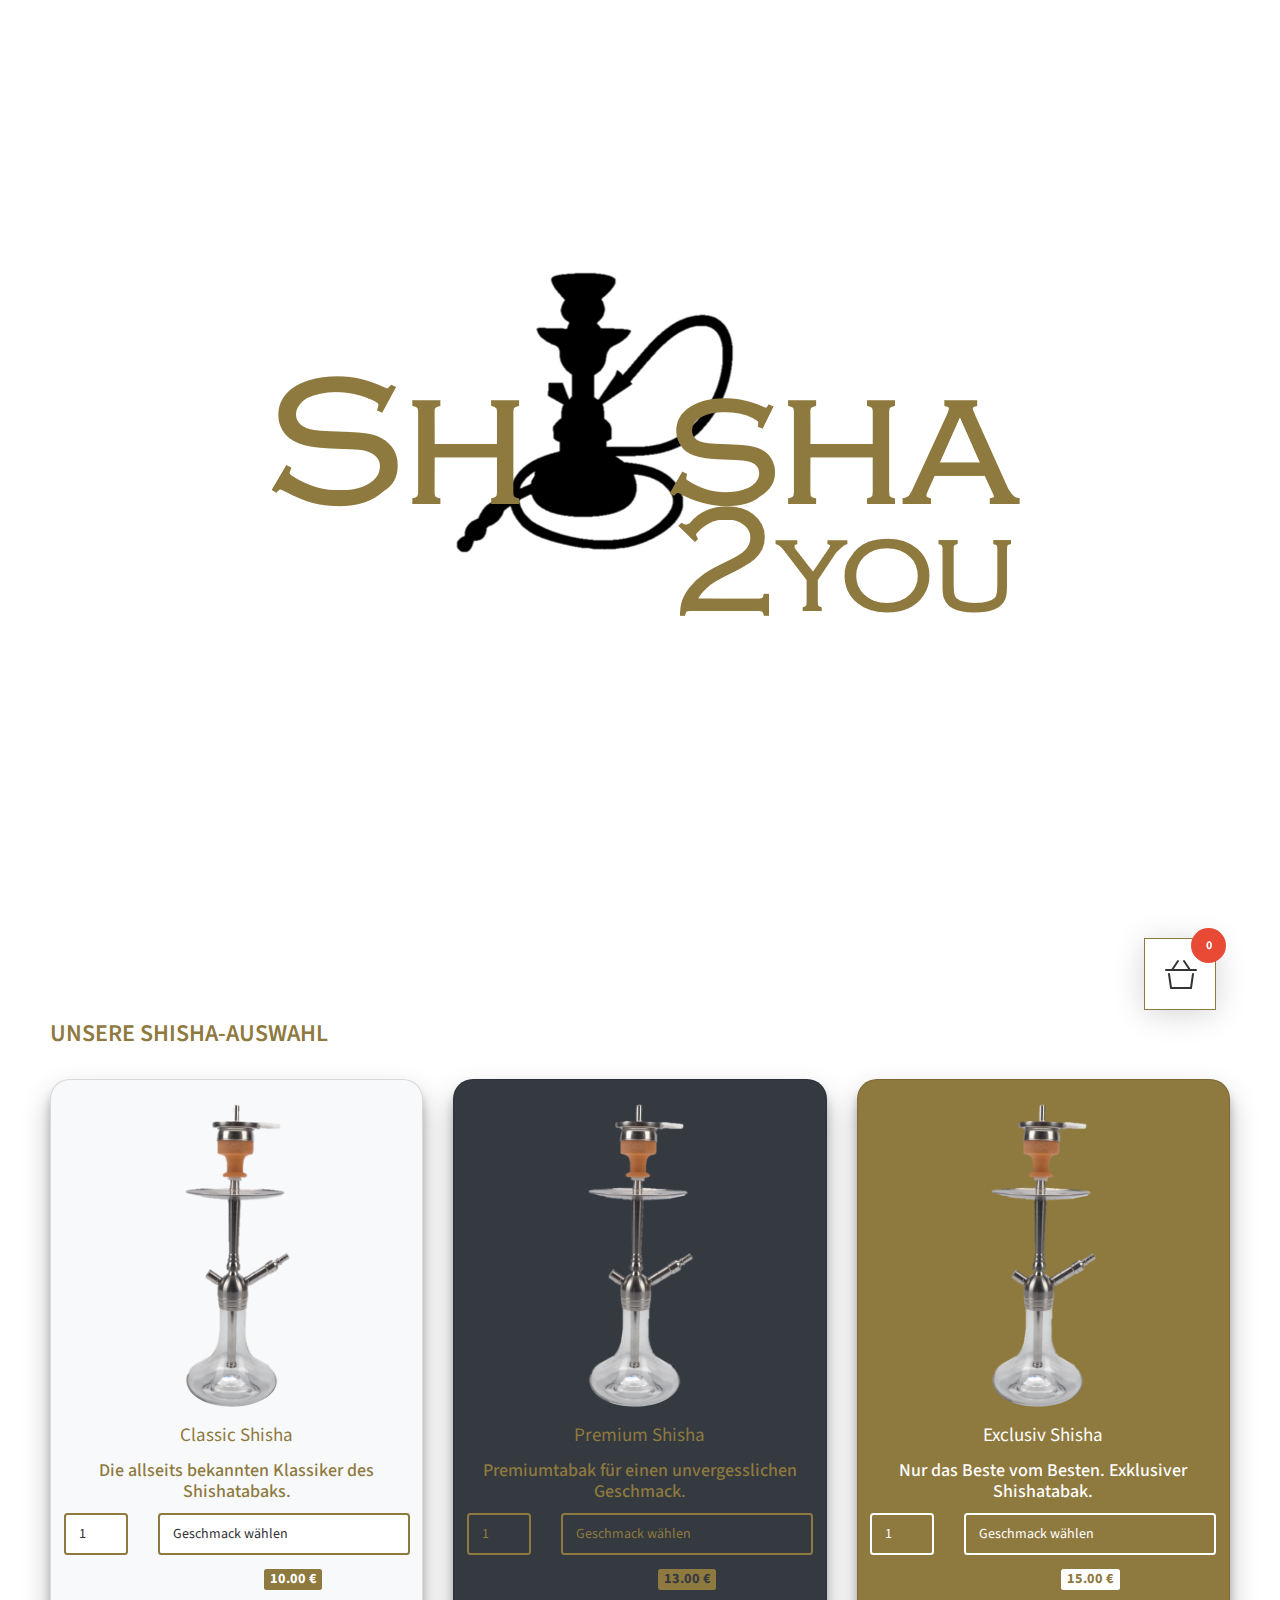
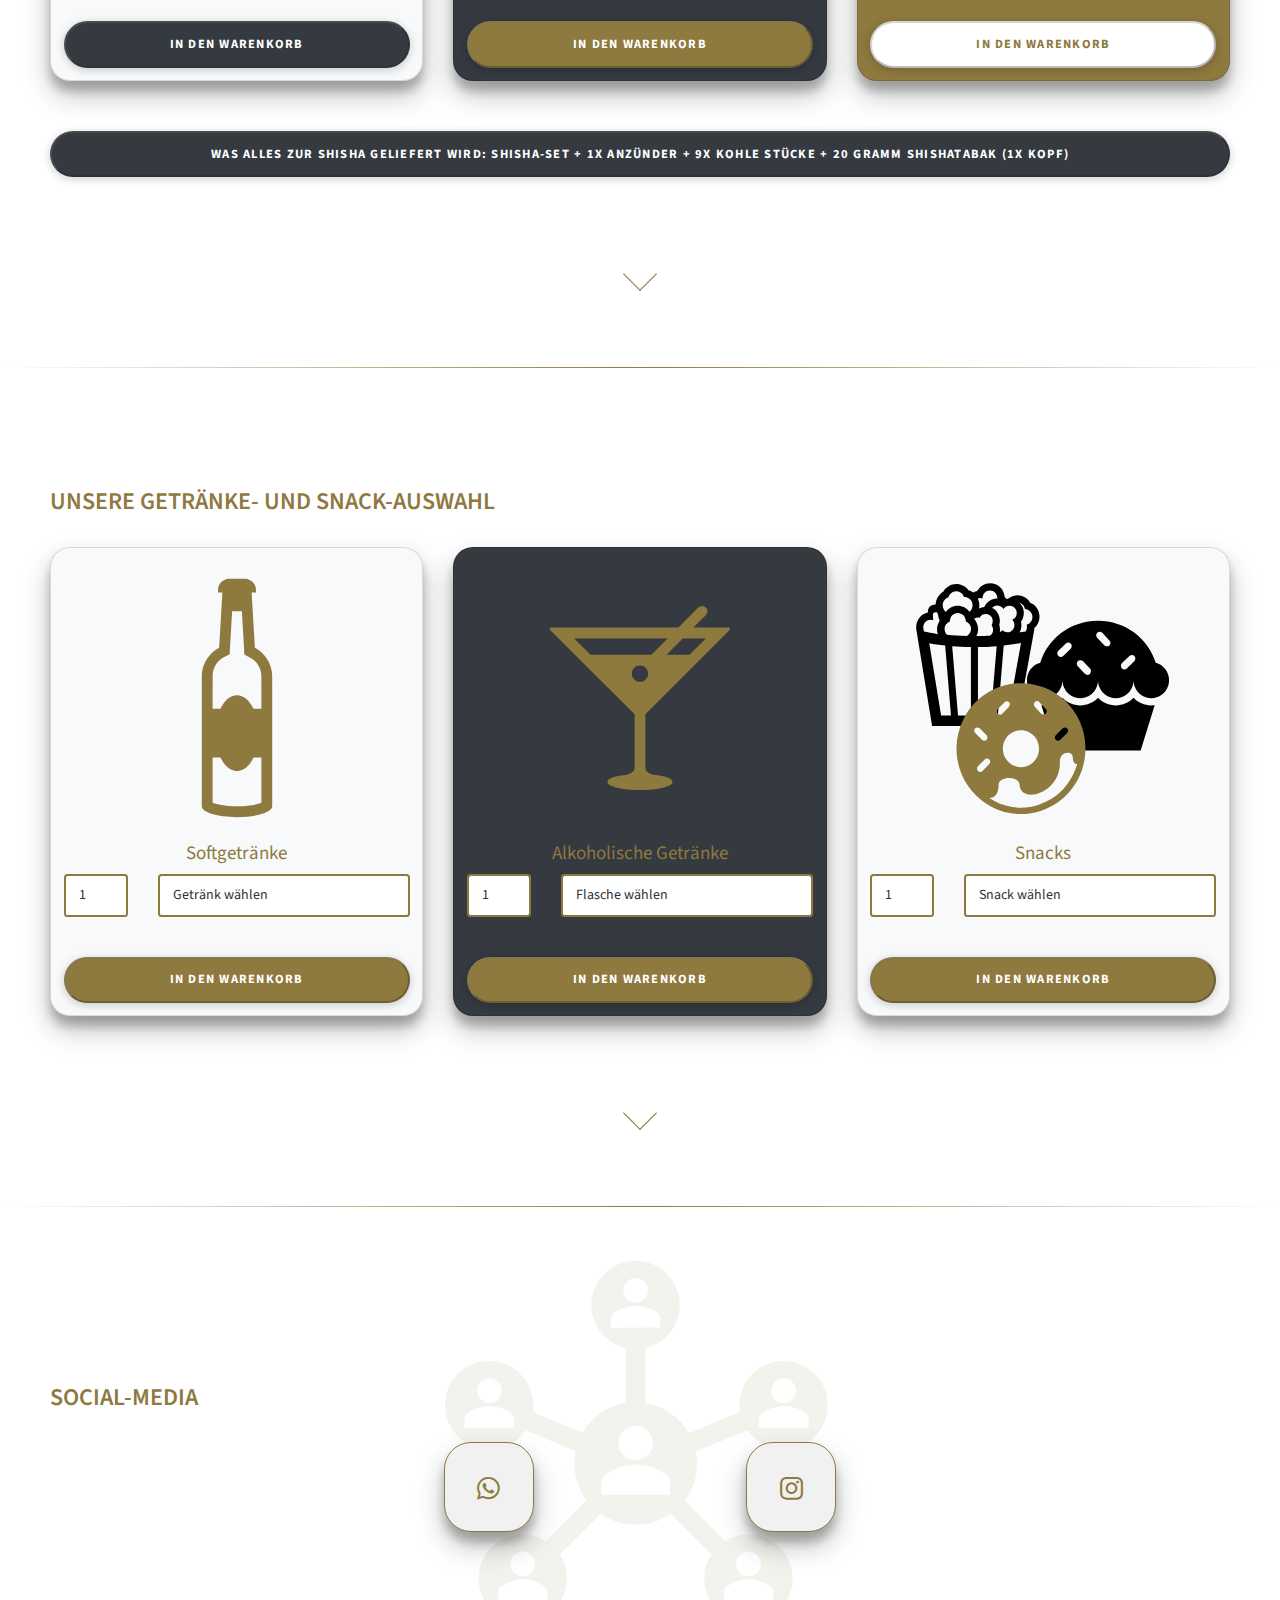
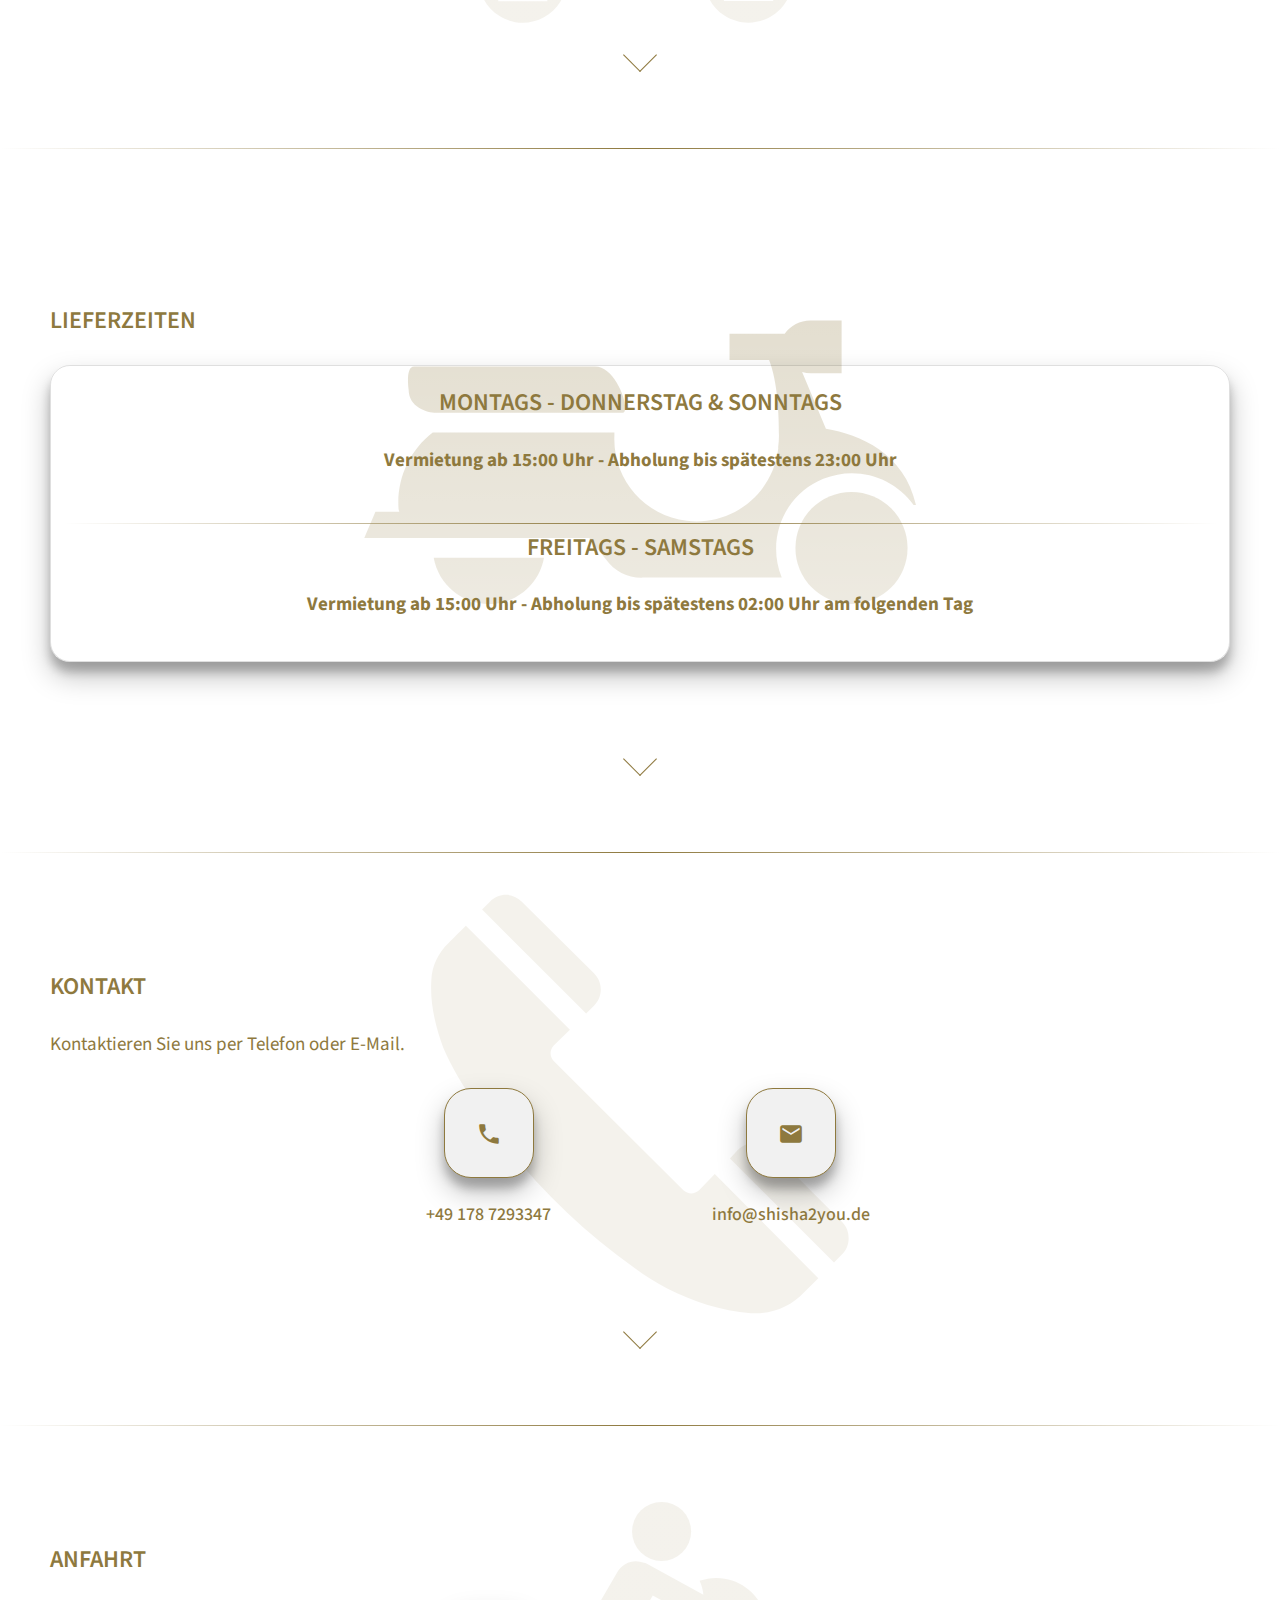
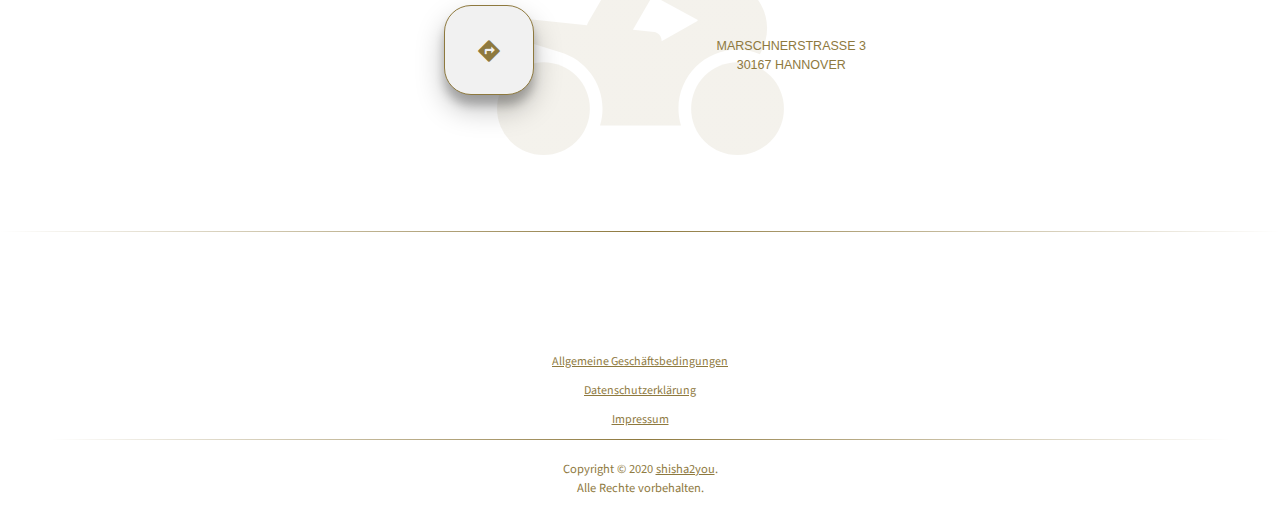
==== commit cac1a243: "9879" ====
--- a/index.html
+++ b/index.html
@@ -4,7 +4,7 @@
 <head>
 	<meta charset="UTF-8">
 	<meta name="theme-color" content="#8e793e">
-	<link rel="icon" sizes="192x192" href="img/favicon1.png">
+	<link rel="icon" sizes="192x192" href="img/favicon1.PNG">
 	<meta name='viewport' content='width=device-width, initial-scale=1.0, shrink-to-fit=no, maximum-scale=1.0, user-scalable=0'/>
 	<link href="https://fonts.googleapis.com/icon?family=Material+Icons" rel="stylesheet">
 	<link href='https://fonts.googleapis.com/css?family=PT+Sans:400,700|Merriweather:400italic,400' rel='stylesheet' type='text/css'>
@@ -79,16 +79,25 @@
 							}
 					</script>
 	<main>
-			<nav class="navbar2">	  
-				<a href="index.html" ><img src="img/logo_neu.png" style="position: fixed; width: 100px; height: 35px; top: 15px; left: 0%; z-index: 4;"></a>
-			<div class="hamburger" onclick="openNav()">
-				<div class="line"></div>
-				<div class="line"></div>
-				<div class="line"></div>
-			</div>
+			<nav class="navbar2">	
+				<div class="row" style="min-height: 100%;">
+						<div class="col-sm-2"><a href="index.html" ><img src="img/logo_neu.png" style="position: fixed; width: 100px; height: 35px; top: 15px; left: 0%; z-index: 4;"></a></div>  
+						<div class="col-sm-8"style="text-align: center;">
+							<a class="btn_lieferung2 slideanim3" href="#lieferzeiten" style="position: relative; margin-top: 10px; border-radius: 1rem; box-shadow: 0 14px 28px rgba(0,0,0,0.25), 0 10px 10px rgba(0,0,0,0.22);"><i class="material-icons">info</i></br>Liefergebiet aktuell nur Hannover!</a>
+						</div>
+						<div class="col-sm-2">
+							<div class="hamburger" onclick="openNav()">
+								<div class="line"></div>
+								<div class="line"></div>
+								<div class="line"></div>
+							</div>
+						</div>
+				</div>
+			
 		</nav>
 			<div id="mySidenav" class="sidenav" style="z-index: 7; background: var(--white);">
 				<a href="javascript:void(0)" class="closebtn" style="color: var(--grundfarbe);" onclick="closeNav()">&times;</a>
+				
 				<div class="row" style="min-height: 100%;">				
 					<div class="col-sm-6">	
 						<a href="#auswahl_shisha" class="btn_nav" onclick="closeNav()">Shishas</a>
@@ -97,11 +106,26 @@
 						<a href="#lieferzeiten" class="btn_nav" onclick="closeNav()">Lieferzeiten</a>
 						<a href="#kontakt" class="btn_nav" onclick="closeNav()">Kontakt</a>
 						<a href="#anfahrt" class="btn_nav" onclick="closeNav()">Anfahrt</a>
+							<div class="row" style="padding:20px;">
+								<div class="col-sm-3" ></div>
+								<div class="col-sm-6" style="display:unset;">
+									<a class="btn_s" style="display:inline-block;box-shadow: 0 14px 28px rgba(0,0,0,0.25), 0 10px 10px rgba(0,0,0,0.22);padding: 0; height: 65px; width:65px;"
+											href="https://wa.me/491787293347" target="_blank">
+											<i class="fab fa-whatsapp" style="line-height: 65px;"></i>
+										</a>
+										<a class="btn_s" style="display:inline-block; box-shadow: 0 14px 28px rgba(0,0,0,0.25), 0 10px 10px rgba(0,0,0,0.22);padding: 0;height: 65px; width:65px;"
+											href="https://www.instagram.com/shisha2you_de/?hl=de" target="_blank">
+											<i class="fab fa-instagram" style="line-height: 65px;"></i>
+										</a>
+								</div>
+								<div class="col-sm-3"></div>
+							</div>
 					</div>
 					<div class="col-sm-6">
 						<img class="bannerlogo" src="img/logo.png" />
 					</div>
 				</div>
+			</div>
 			</div>
 			<!--<ul class="nav-links">
 				<li><a class="btn_nav" href="#auswahl_shisha" onclick="closeNav()"><h3>Shishas</h3></a></li>
@@ -125,7 +149,7 @@
 			Zudem erhaltet ihr</br>
 			Einweg-Schläuche.</br></a>
 		<!--<a class="btn_lieferung slideanim2" href="#lieferzeiten" style="min-width: 20%; top: 130px;border-radius: 1rem; box-shadow: 0 14px 28px rgba(0,0,0,0.25), 0 10px 10px rgba(0,0,0,0.22);"></a>-->
-		<a class="btn_lieferung2 slideanim3" href="#lieferzeiten" style="min-width: 20%; border-radius: 1rem; box-shadow: 0 14px 28px rgba(0,0,0,0.25), 0 10px 10px rgba(0,0,0,0.22);"><i class="material-icons">info</i></br>Liefergebiet aktuell nur Hannover!</a>
+		
 		
 		<!--
 		<img class="slideanim3" src="img/shisha2.png" style="position: absolute;display: block;margin-left: auto;margin-right: auto;width: 100%;max-width: 70px;max-height: 100px;z-index: 2;top: 20%;right: 0px;left: 0px;"/>
@@ -313,10 +337,10 @@
 										<option data-img="img/product-preview.png" id="platzhalter" disabled selected>Geschmack wählen</option>
 										<option data-img="img/amy.svg" data-tabak="TruePassion">Ringel-Rangel(TruePassion)</option>
 										<option data-img="img/amy.svg" data-tabak="TruePassion">Okolom(TruePassion)</option>
-										<option data-img="img/amy.svg" data-tabak="187">Hamburg(187)</option>
-										<option data-img="img/amy.svg" data-tabak="Aqua Menta">Aqua-Black-Box(AquaMenta)</option>
+										<!--<option data-img="img/amy.svg" data-tabak="187">Hamburg(187)</option>-->
+										<!--<option data-img="img/amy.svg" data-tabak="Aqua Menta">Aqua-Black-Box(AquaMenta)</option>-->
 										<option data-img="img/amy.svg" data-tabak="Dalia">Love66(Dalia)</option>
-										<option data-img="img/amy.svg" data-tabak="Dschinni">Lemon-Fresh(Dschinni)</option>
+										<!--<option data-img="img/amy.svg" data-tabak="Dschinni">Lemon-Fresh(Dschinni)</option>-->
 										<option data-img="img/amy.svg" data-tabak="Dschinni">Da-Bomb(Dschinni)</option>
 									</select>
 								</div>
@@ -377,7 +401,6 @@
 									<select class="selectpicker form-control" style="height: auto;background-color: var(--grundfarbe);color:white;border: 2px solid var(--secondary);font-size: 14px;"
 										onchange="exclusivshishawahl()" id="exclusivshishaoutput" data-width="auto">
 										<option data-img="img/product-preview.png" id="platzhalter" disabled selected>Geschmack wählen</option>
-										<option data-img="img/amy.svg" data-tabak="Fumari">Ceylon-Chi/Spy-Chi(Fumari)</option>
 										<option data-img="img/amy.svg" data-tabak="Social Smoke">Lemon-Chill(SocialSmoke)</option>
 										<option data-img="img/amy.svg" data-tabak="Social Smoke">Watermelon-Chill(SocialSmoke)</option>
 										<option data-img="img/amy.svg" data-tabak="Social Smoke">Wildberry-Chill(SocialSmoke)</option>
@@ -587,8 +610,8 @@
 										<option id="platzhalter" disabled selected>Snack wählen </option>
 										<option value="2.00" data-img="img/erdnüsse.svg" data-name="Erdnuesse(150g)">Erdnüsse 150g</option>
 										<option value="3.00" data-img="img/nicnacs.svg" data-name="NicNac's(125g)">Nic Nac's 125g</option>
-										<option value="3.00" data-img="img/salzbrezel.svg" data-name="Salzbrezel(200g)">Salzbrezel 200g</option>
-										<option value="1.50" data-img="img/saltletts.svg" data-name="Salzstangen(250g)">Salzstangen 250g</option>
+										<option value="3.00" data-img="img/salzbrezel.svg" data-name="Salzbrezel(250g)">Salzbrezel 250g</option>
+										<option value="1.50" data-img="img/salzstangen.svg" data-name="Salzstangen(250g)">Salzstangen 250g</option>
 										<option value="1.00" data-img="img/chipsfrisch.svg" data-name="Chipsfrisch(50g)">Chipsfrisch Ungarisch 50g</option>
 									</select>
 								</div>
@@ -666,15 +689,13 @@
 	<div class="middle">
 		<div class="row">
 			<div class="col-sm-3"></div>
-			<!--
 			<div class="col-sm-3">
 				<p><a class="btn_s" style="box-shadow: 0 14px 28px rgba(0,0,0,0.25), 0 10px 10px rgba(0,0,0,0.22);"
-						href="#">
-						<i class="fab fa-facebook-f"></i>
+						href="https://wa.me/491787293347">
+						<i class="fab fa-whatsapp"></i>
 					</a></p>
 			</div>
-			-->
-			<div class="col-sm-6">
+			<div class="col-sm-3">
 				<p>
 					<a class="btn_s" style="box-shadow: 0 14px 28px rgba(0,0,0,0.25), 0 10px 10px rgba(0,0,0,0.22);"
 						href="https://www.instagram.com/shisha2you_de/?hl=de">
@@ -683,6 +704,19 @@
 			</div>
 			<div class="col-sm-3"></div>
 		</div>
+		<!-- SnapWidget 
+		<div class="middle">
+			<div class="row">
+				<div class="col-sm-3"></div>
+				<div class="col-sm-6">
+					<script src="https://snapwidget.com/js/snapwidget.js"></script>
+					<iframe src="https://snapwidget.com/embed/808847" class="snapwidget-widget" 
+					allowtransparency="true" frameborder="0" scrolling="no" style="border:none; overflow:hidden;  width:100%; "></iframe>
+				</div>
+				<div class="col-sm-3"></div>
+			</div>
+		</div>
+		-->
   </div>
 </div>
 
@@ -721,7 +755,7 @@
   <h5>Kontaktieren Sie uns per Telefon oder E-Mail.</h5>
   <div class="row">
 	<div class="col-sm-3"></div>
-	<div class="col-sm-3"><p><a class="btn_s" style="box-shadow: 0 14px 28px rgba(0,0,0,0.25), 0 10px 10px rgba(0,0,0,0.22);" href="tel:+49 173 4937652"><i class="material-icons">phone</i></a><h3>+49 173 4937652</h3></p></div>
+	<div class="col-sm-3"><p><a class="btn_s" style="box-shadow: 0 14px 28px rgba(0,0,0,0.25), 0 10px 10px rgba(0,0,0,0.22);" href="tel:+49 178 7293347"><i class="material-icons">phone</i></a><h3>+49 178 7293347</h3></p></div>
 	<div class="col-sm-3">
 		<p><a class="btn_s" style="box-shadow: 0 14px 28px rgba(0,0,0,0.25), 0 10px 10px rgba(0,0,0,0.22);" href="mailto:info@shisha2you.de?subject=Kontaktanfrage"><i class="material-icons">email</i> </a><h3>info@shisha2you.de</h3></p>
 	</div>
@@ -754,11 +788,12 @@
 <hr class="style-two">
 <footer class="container-fluid text-center" style="background: linear-gradient(
 	rgb(255, 255, 255, 0.9),rgba(255, 255, 255, 0.9)) no-repeat center center; color: var(--grundfarbe); padding-bottom: 20px;">
-  <p><a style="font-size: 12px;" href="#myModal2" class="links" id="modal-trigger2" data-toggle="modal">Allgemeine Geschäftsbedingungen</a></p>
-  <p><a style="font-size: 12px;" href="#0" class="links" id="modal-trigger" data-type="cd-modal-trigger">Datenschutzerklärung</a></p>
-  <p><a style="font-size: 12px;" href="#myModal" class="links" id="modal-trigger2" data-toggle="modal">Impressum</a></p>
+  <!-- <p><a style="font-size: 12px;" href="#myModal2" class="links" id="modal-trigger2" data-toggle="modal">Allgemeine Geschäftsbedingungen</a></p> -->
+  <p><a style="font-size: 12px;" href="AGB.html" class="links" target="_blank">Allgemeine Geschäftsbedingungen</a></p>
+  <p><a style="font-size: 12px;" href="Datenschutz.html" class="links" target="_blank">Datenschutzerklärung</a></p>
+  <p><a style="font-size: 12px;" href="Impressum.html" class="links" target="_blank">Impressum</a></p>
   <hr class="style-two">
-  <p style="margin-top: 20px;;">Copyright © 2020 <a style="color: var(--grundfarbe)" href="#" title="shisha2you">shisha2you</a>. </br>Alle Rechte vorbehalten.</p>
+  <p style="margin-top: 20px;;">Copyright © 2020 <a style="color: var(--grundfarbe)" href="Impressum.html" target="_blank" title="shisha2you">shisha2you</a>. </br>Alle Rechte vorbehalten.</p>
 </footer>
 
 <!-- /////// NAVIGATE TOP BUTTON /////-->
@@ -788,24 +823,39 @@
 				
 			</div>
 			<div style="border:1px solid var(--grundfarbe);">
+				<h5 style="margin-bottom: 0px; padding-left: 12.5px;padding-bottom: 5px; font-size:small;"><b style="text-decoration: line-through;">zzgl. Lieferkosten von 3.00 €</b> Aktion!</h5>
+				<hr class="style-two">
+					<form class="was-validated" action=" " style="padding-top: 5px;">
+					 	<div class="form-group form-check">
+						  <label class="form-check-label" style="font-size:small;" id="agb_label">
+							<input class="form-check-input" style="margin: 0;position: relative;" id="agb" type="checkbox" name="remember" required> Ich akzeptiere die 
+							<!--<a href="#myModal2" class="links" id="modal-trigger2" data-toggle="modal">AGBs von Shisha2you</a><div class="valid-feedback">AGBs akzeptiert.</div>-->
+							<a href="AGB.html" class="links" target="_blank">AGBs.</a>
+							<!--<div class="valid-feedback">AGBs akzeptiert.</div>
+							<div class="invalid-feedback">AGBs müssen vor Bestellung akzeptiert werden.</div> -->
+						  </label>
+						</div>
+					</form>
 					<form class="was-validated" action=" ">
-					<div class="form-group form-check">
-						  <label class="form-check-label" style="font-size:large; ">
-							<input class="form-check-input" style="margin: 0;position: relative;" id="agb" type="checkbox" name="remember" required> Ich akzeptiere die 
-							<a href="#myModal2" class="links" id="modal-trigger2" data-toggle="modal">AGBs von Shisha2you</a>.<div class="valid-feedback">AGBs akzeptiert.</div>
-							<div class="invalid-feedback">AGBs müssen vor Bestellung akzeptiert werden.</div>
-						  </label>
-						</div>
-					  </form>
-					  <form class="was-validated" action=" ">
 						<div class="form-group form-check">
-							  <label class="form-check-label" style="font-size:large; ">
+							  <label class="form-check-label" style="font-size:small;" id="alter_label">
 								<input class="form-check-input" style="margin: 0;position: relative;" id="alter" type="checkbox" name="remember" required> Ich bin 18 Jahre oder älter.
-								<div class="invalid-feedback">Alter muss bestätigt werden</div>
-								<div class="valid-feedback">Alter bestätigt.</div>
+							<!--	<div class="invalid-feedback">Alter muss bestätigt werden</div>
+								<div class="valid-feedback">Alter bestätigt.</div> -->
 							  </label>
-							</div>
-						  </form>
+						</div>
+					</form>
+					<form class="was-validated" action=" ">
+						<div class="form-group form-check">
+							<label class="form-check-label" style="font-size:small;" id="widerruf_label">
+									<input class="form-check-input" style="margin: 0;position: relative;" id="widerruf" type="checkbox" name="remember" required> Ich akzeptiere die 
+									<!--<a href="#myModal2" class="links" id="modal-trigger2" data-toggle="modal">AGBs von Shisha2you</a>.<div class="valid-feedback">AGBs akzeptiert.</div>-->
+									<a href="img/Widerrufsbelehrung_und_Formular_Shisha2you.pdf" class="links" target="_blank">Widerrufsbelehrung.</a>
+								<!--	<div class="invalid-feedback">Widerrufsbelehrung muss bestätigt werden</div>
+								<div class="valid-feedback">Widerrufsbelehrung bestätigt.</div> -->
+							</label>
+						</div>
+					</form>
 			</div>
 			<footer class="cd-cart__footer" >
 				
@@ -814,14 +864,43 @@
             <!--<svg class="icon icon--sm" viewBox="0 0 24 24"><g fill="none" stroke="currentColor"><line stroke-width="2" stroke-linecap="round" stroke-linejoin="round" x1="3" y1="12" x2="21" y2="12"/><polyline stroke-width="2" stroke-linecap="round" stroke-linejoin="round" points="15,6 21,12 15,18 "/></g>
             </svg>-->
 		  </em>
-		  
 		</a>
-
 			</footer>
 		</div>
 	</div> <!-- .cd-cart__content -->
 </div> <!-- cd-cart -->
 
+<!--####### POPUPs #######-->
+<div class="cd-popup" id="cd-widerruf" role="alert">
+	<div class="cd-popup-container">
+	   <p>Bitte akzeptiere die Widerrufsbelehrung von Shisha2you, um die Bestellung fortzufahren.</p>
+	   <ul class="cd-buttons">
+		  <li><a href="#0" onclick="hidePopup('widerruf','bestätigen')">Bestätigen</a></li>
+		  <li><a href="#0" onclick="hidePopup('widerruf','schließen')">Schließen</a></li>
+	   </ul>
+	   <a href="#0" class="cd-popup-close img-replace" onclick="hidePopup('widerruf','bestätigen')"></a>
+	</div> <!-- cd-popup-container -->
+ </div> <!-- cd-popup -->
+ <div class="cd-popup" id="cd-alter" role="alert">
+	<div class="cd-popup-container">
+	   <p>Bitte bestätige dein Alter, um die Bestellung fortzufahren.</p>
+	   <ul class="cd-buttons">
+		  <li><a href="#0" onclick="hidePopup('alter','bestätigen')">Ich bin älter als 18 Jahre</a></li>
+		  <li><a href="#0" onclick="hidePopup('alter','schließen')">Schließen</a></li>
+	   </ul>
+	   <a href="#0" class="cd-popup-close img-replace" onclick="hidePopup('alter','bestätigen')"></a>
+	</div> <!-- cd-popup-container -->
+ </div> <!-- cd-popup -->
+ <div class="cd-popup" id="cd-agb" role="alert">
+	<div class="cd-popup-container">
+	   <p>Bitte akzeptiere die AGBs von Shisha2you, um die Bestellung fortzufahren.</p>
+	   <ul class="cd-buttons">
+		  <li><a href="#0" onclick="hidePopup('agb','bestätigen')">Bestätigen</a></li>
+		  <li><a href="#0" onclick="hidePopup('agb','schließen')">Schließen</a></li>
+	   </ul>
+	   <a href="#0" class="cd-popup-close img-replace" onclick="hidePopup('agb','bestätigen')"></a>
+	</div> <!-- cd-popup-container -->
+ </div> <!-- cd-popup -->
 </main>
 <script>document.getElementsByTagName("html")[0].className += " js";</script>
 <script src="https://code.jquery.com/jquery-3.3.1.slim.min.js" integrity="sha384-q8i/X+965DzO0rT7abK41JStQIAqVgRVzpbzo5smXKp4YfRvH+8abtTE1Pi6jizo" crossorigin="anonymous"></script>
@@ -846,248 +925,6 @@
 
 </body>
 </html>
-
-
-
-
-
-
-<!-- //////// MODAL Datenschutz ///////////-->
-<div class="cd-modal" data-modal="modal-trigger">
-		<div class="cd-svg-bg" 
-		data-step1="M-59.9,540.5l-0.9-1.4c-0.1-0.1,0-0.3,0.1-0.3L864.8-41c0.1-0.1,0.3,0,0.3,0.1l0.9,1.4c0.1,0.1,0,0.3-0.1,0.3L-59.5,540.6 C-59.6,540.7-59.8,540.7-59.9,540.5z" 
-		data-step2="M33.8,690l-188.2-300.3c-0.1-0.1,0-0.3,0.1-0.3l925.4-579.8c0.1-0.1,0.3,0,0.3,0.1L959.6,110c0.1,0.1,0,0.3-0.1,0.3 L34.1,690.1C34,690.2,33.9,690.1,33.8,690z" 
-		data-step3="M-465.1,287.5l-0.9-1.4c-0.1-0.1,0-0.3,0.1-0.3L459.5-294c0.1-0.1,0.3,0,0.3,0.1l0.9,1.4c0.1,0.1,0,0.3-0.1,0.3 l-925.4,579.8C-464.9,287.7-465,287.7-465.1,287.5z" 
-		data-step4="M-329.3,504.3l-272.5-435c-0.1-0.1,0-0.3,0.1-0.3l925.4-579.8c0.1-0.1,0.3,0,0.3,0.1l272.5,435c0.1,0.1,0,0.3-0.1,0.3 l-925.4,579.8C-329,504.5-329.2,504.5-329.3,504.3z" 
-		data-step5="M341.1,797.5l-0.9-1.4c-0.1-0.1,0-0.3,0.1-0.3L1265.8,216c0.1-0.1,0.3,0,0.3,0.1l0.9,1.4c0.1,0.1,0,0.3-0.1,0.3L341.5,797.6 C341.4,797.7,341.2,797.7,341.1,797.5z" 
-		data-step6="M476.4,1013.4L205,580.3c-0.1-0.1,0-0.3,0.1-0.3L1130.5,0.2c0.1-0.1,0.3,0,0.3,0.1l271.4,433.1c0.1,0.1,0,0.3-0.1,0.3 l-925.4,579.8C476.6,1013.6,476.5,1013.5,476.4,1013.4z">
-			<svg height="100%" width="100%" preserveAspectRatio="none" viewBox="0 0 800 500">
-				<title>SVG Modal background</title>
-				<path id="cd-changing-path-1" d="M-59.9,540.5l-0.9-1.4c-0.1-0.1,0-0.3,0.1-0.3L864.8-41c0.1-0.1,0.3,0,0.3,0.1l0.9,1.4c0.1,0.1,0,0.3-0.1,0.3L-59.5,540.6 C-59.6,540.7-59.8,540.7-59.9,540.5z"/>
-				<path id="cd-changing-path-2" d="M-465.1,287.5l-0.9-1.4c-0.1-0.1,0-0.3,0.1-0.3L459.5-294c0.1-0.1,0.3,0,0.3,0.1l0.9,1.4c0.1,0.1,0,0.3-0.1,0.3 l-925.4,579.8C-464.9,287.7-465,287.7-465.1,287.5z"/>
-				<path id="cd-changing-path-3" d="M341.1,797.5l-0.9-1.4c-0.1-0.1,0-0.3,0.1-0.3L1265.8,216c0.1-0.1,0.3,0,0.3,0.1l0.9,1.4c0.1,0.1,0,0.3-0.1,0.3L341.5,797.6 C341.4,797.7,341.2,797.7,341.1,797.5z"/>
-			</svg>
-		</div>
-
-		<div class="cd-modal-content">
-			<h1>Datenschutzerklärung</h1>
-			<p>Verantwortliche Stelle im Sinne der Datenschutzgesetze, insbesondere der EU-Datenschutzgrundverordnung (DSGVO), ist:</p>
-			<p></p><h2>Ihre Betroffenenrechte</h2>
-			<p>Unter den angegebenen Kontaktdaten unseres Datenschutzbeauftragten können Sie jederzeit folgende Rechte ausüben:</p>
-			<ul>
-			<li>Auskunft über Ihre bei uns gespeicherten Daten und deren Verarbeitung (Art. 15 DSGVO),</li>
-			<li>Berichtigung unrichtiger personenbezogener Daten (Art. 16 DSGVO),</li>
-			<li>Löschung Ihrer bei uns gespeicherten Daten (Art. 17 DSGVO),</li>
-			<li>Einschränkung der Datenverarbeitung, sofern wir Ihre Daten aufgrund gesetzlicher Pflichten noch nicht löschen dürfen (Art. 18 DSGVO),</li>
-			<li>Widerspruch gegen die Verarbeitung Ihrer Daten bei uns (Art. 21 DSGVO) und</li>
-			<li>Datenübertragbarkeit, sofern Sie in die Datenverarbeitung eingewilligt haben oder einen Vertrag mit uns abgeschlossen haben (Art. 20 DSGVO).</li>
-			</ul>
-			<p>Sofern Sie uns eine Einwilligung erteilt haben, können Sie diese jederzeit mit Wirkung für die Zukunft widerrufen.</p>
-			<p>Sie können sich jederzeit mit einer Beschwerde an eine Aufsichtsbehörde wenden, z. B. an die zuständige Aufsichtsbehörde des Bundeslands Ihres Wohnsitzes oder an die für uns als verantwortliche Stelle zuständige Behörde.</p>
-			<p>Eine Liste der Aufsichtsbehörden (für den nichtöffentlichen Bereich) mit Anschrift finden Sie unter: <a href="https://www.bfdi.bund.de/DE/Infothek/Anschriften_Links/anschriften_links-node.html" target="_blank" rel="nofollow noopener">https://www.bfdi.bund.de/DE/Infothek/Anschriften_Links/anschriften_links-node.html</a>.</p>
-			<p></p><h2>Kontaktformular</h2>
-			<h3>Art und Zweck der Verarbeitung:</h3>
-			<p>Die von Ihnen eingegebenen Daten werden zum Zweck der individuellen Kommunikation mit Ihnen gespeichert. Hierfür ist die Angabe einer validen E-Mail-Adresse sowie Ihres Namens erforderlich. Diese dient der Zuordnung der Anfrage und der anschließenden Beantwortung derselben. Die Angabe weiterer Daten ist optional.</p>
-			<h3>Rechtsgrundlage:</h3>
-			<p>Die Verarbeitung der in das Kontaktformular eingegebenen Daten erfolgt auf der Grundlage eines berechtigten Interesses (Art. 6 Abs. 1 lit. f DSGVO).</p>
-			<p>Durch Bereitstellung des Kontaktformulars möchten wir Ihnen eine unkomplizierte Kontaktaufnahme ermöglichen. Ihre gemachten Angaben werden zum Zwecke der Bearbeitung der Anfrage sowie für mögliche Anschlussfragen gespeichert.</p>
-			<p>Sofern Sie mit uns Kontakt aufnehmen, um ein Angebot zu erfragen, erfolgt die Verarbeitung der in das Kontaktformular eingegebenen Daten zur Durchführung vorvertraglicher Maßnahmen (Art. 6 Abs. 1 lit. b DSGVO).</p>
-			<h3>Empfänger:</h3>
-			<p>Empfänger der Daten sind ggf. Auftragsverarbeiter.</p>
-			<h3>Speicherdauer:</h3>
-			<p>Daten werden spätestens 6 Monate nach Bearbeitung der Anfrage gelöscht.</p>
-			<p>Sofern es zu einem Vertragsverhältnis kommt, unterliegen wir den gesetzlichen Aufbewahrungsfristen nach HGB und löschen Ihre Daten nach Ablauf dieser Fristen. </p>
-			<h3>Bereitstellung vorgeschrieben oder erforderlich:</h3>
-			<p>Die Bereitstellung Ihrer personenbezogenen Daten erfolgt freiwillig. Wir können Ihre Anfrage jedoch nur bearbeiten, sofern Sie uns Ihren Namen, Ihre E-Mail-Adresse und den Grund der Anfrage mitteilen.</p>
-			<p></p><h2>Verwendung von Scriptbibliotheken (Google Webfonts)</h2>
-			<h3>Art und Zweck der Verarbeitung:</h3>
-			<p>Um unsere Inhalte browserübergreifend korrekt und grafisch ansprechend darzustellen, verwenden wir auf dieser Website „Google Web Fonts“ der Google LLC (1600 Amphitheatre Parkway, Mountain View, CA 94043, USA; nachfolgend „Google“) zur Darstellung von Schriften.</p>
-			<p>Die Datenschutzrichtlinie des Bibliothekbetreibers Google finden Sie hier: <a href="https://www.google.com/policies/privacy/">https://www.google.com/policies/privacy/</a></p>
-			<h3>Rechtsgrundlage:</h3>
-			<p>Rechtsgrundlage für die Einbindung von Google Webfonts und dem damit verbundenen Datentransfer zu Google ist Ihre Einwilligung (Art. 6 Abs. 1 lit. a DSGVO). </p>
-			<h3>Empfänger:</h3>
-			<p>Der Aufruf von Scriptbibliotheken oder Schriftbibliotheken löst automatisch eine Verbindung zum Betreiber der Bibliothek aus. Dabei ist es theoretisch möglich – aktuell allerdings auch unklar ob und ggf. zu welchen Zwecken – dass der Betreiber in diesem Fall Google Daten erhebt.</p>
-			<h3>Speicherdauer:</h3>
-			<p>Wir erheben keine personenbezogenen Daten, durch die Einbindung von Google Webfonts.</p>
-			<p>Weitere Informationen zu Google Web Fonts finden Sie unter <a href="https://developers.google.com/fonts/faq">https://developers.google.com/fonts/faq</a> und in der Datenschutzerklärung von Google: <a href="https://www.google.com/policies/privacy/">https://www.google.com/policies/privacy/</a>.</p>
-			<h3>Drittlandtransfer:</h3>
-			<p>Google verarbeitet Ihre Daten in den USA und hat sich dem EU_US Privacy Shield unterworfen <a href="https://www.privacyshield.gov/EU-US-Framework">https://www.privacyshield.gov/EU-US-Framework</a>.</p>
-			<h3>Bereitstellung vorgeschrieben oder erforderlich:</h3>
-			<p>Die Bereitstellung der personenbezogenen Daten ist weder gesetzlich, noch vertraglich vorgeschrieben. Allerdings kann ohne die korrekte Darstellung der Inhalte von Standardschriften nicht ermöglicht werden.</p>
-			<h3>Widerruf der Einwilligung:</h3>
-			<p>Zur Darstellung der Inhalte wird regelmäßig die Programmiersprache JavaScript verwendet. Sie können der Datenverarbeitung daher widersprechen, indem Sie die Ausführung von JavaScript in Ihrem Browser deaktivieren oder einen Einbindung JavaScript-Blocker installieren. Bitte beachten Sie, dass es hierdurch zu Funktionseinschränkungen auf der Website kommen kann.</p>
-			<p></p><h2>Verwendung von Google Maps</h2>
-			<h3>Art und Zweck der Verarbeitung:</h3>
-			<p>Auf dieser Webseite nutzen wir das Angebot von Google Maps. Google Maps wird von Google LLC, 1600 Amphitheatre Parkway, Mountain View, CA 94043, USA (nachfolgend „Google“) betrieben. Dadurch können wir Ihnen interaktive Karten direkt in der Webseite anzeigen und ermöglichen Ihnen die komfortable Nutzung der Karten-Funktion.</p>
-			<p>Nähere Informationen über die Datenverarbeitung durch Google können Sie <a href="http://www.google.com/privacypolicy.html">den Google-Datenschutzhinweisen</a> entnehmen. Dort können Sie im Datenschutzcenter auch Ihre persönlichen Datenschutz-Einstellungen verändern.</p>
-			<p>Ausführliche Anleitungen zur Verwaltung der eigenen Daten im Zusammenhang mit Google-Produkten<a href="http://www.dataliberation.org/"> finden Sie hier</a>.</p>
-			<h3>Rechtsgrundlage:</h3>
-			<p>Rechtsgrundlage für die Einbindung von Google Maps und dem damit verbundenen Datentransfer zu Google ist Ihre Einwilligung (Art. 6 Abs. 1 lit. a DSGVO).</p>
-			<h3>Empfänger:</h3>
-			<p>Durch den Besuch der Webseite erhält Google Informationen, dass Sie die entsprechende Unterseite unserer Webseite aufgerufen haben. Dies erfolgt unabhängig davon, ob Google ein Nutzerkonto bereitstellt, über das Sie eingeloggt sind, oder ob keine Nutzerkonto besteht. Wenn Sie bei Google eingeloggt sind, werden Ihre Daten direkt Ihrem Konto zugeordnet.</p>
-			<p>Wenn Sie die Zuordnung in Ihrem Profil bei Google nicht wünschen, müssen Sie sich vor Aktivierung des Buttons bei Google ausloggen. Google speichert Ihre Daten als Nutzungsprofile und nutzt sie für Zwecke der Werbung, Marktforschung und/oder bedarfsgerechter Gestaltung seiner Webseite. Eine solche Auswertung erfolgt insbesondere (selbst für nicht eingeloggte Nutzer) zur Erbringung bedarfsgerechter Werbung und um andere Nutzer des sozialen Netzwerks über Ihre Aktivitäten auf unserer Webseite zu informieren. Ihnen steht ein Widerspruchsrecht zu gegen die Bildung dieser Nutzerprofile, wobei Sie sich zur Ausübung dessen an Google richten müssen.</p>
-			<h3>Speicherdauer:</h3>
-			<p>Wir erheben keine personenbezogenen Daten, durch die Einbindung von Google Maps.</p>
-			<h3>Drittlandtransfer:</h3>
-			<p>Google verarbeitet Ihre Daten in den USA und hat sich dem EU_US Privacy Shield unterworfen <a href="https://www.privacyshield.gov/EU-US-Framework">https://www.privacyshield.gov/EU-US-Framework</a>.</p>
-			<h3>Widerruf der Einwilligung:</h3>
-			<p>Wenn Sie nicht möchten, dass Google über unseren Internetauftritt Daten über Sie erhebt, verarbeitet oder nutzt, können Sie in Ihrem Browsereinstellungen JavaScript deaktivieren. In diesem Fall können Sie unsere Webseite jedoch nicht oder nur eingeschränkt nutzen.</p>
-			<h3>Bereitstellung vorgeschrieben oder erforderlich:</h3>
-			<p>Die Bereitstellung Ihrer personenbezogenen Daten erfolgt freiwillig, allein auf Basis Ihrer Einwilligung. Sofern Sie den Zugriff unterbinden, kann es hierdurch zu Funktionseinschränkungen auf der Website kommen.</p>
-			<p></p><h2>Google AdWords</h2>
-			<h3>Art und Zweck der Verarbeitung:</h3>
-			<p>Unsere Webseite nutzt das Google Conversion-Tracking. Betreibergesellschaft der Dienste von Google AdWords ist die Google LLC, 1600 Amphitheatre Parkway, Mountain View, CA 94043, USA. Sind Sie über eine von Google geschaltete Anzeige auf unsere Webseite gelangt, wird von Google Adwords ein Cookie auf Ihrem Rechner gesetzt. Das Cookie für Conversion-Tracking wird gesetzt, wenn ein Nutzer auf eine von Google geschaltete Anzeige klickt.</p>
-			<p>Besucht der Nutzer bestimmte Seiten unserer Website und das Cookie ist noch nicht abgelaufen, können wir und Google erkennen, dass der Nutzer auf die Anzeige geklickt hat und zu dieser Seite weitergeleitet wurde. Jeder Google AdWords-Kunde erhält ein anderes Cookie. Cookies können somit nicht über die Websites von AdWords-Kunden nachverfolgt werden. Die mithilfe des Conversion-Cookies eingeholten Informationen dienen dazu, Conversion-Statistiken für AdWords-Kunden zu erstellen, die sich für Conversion-Tracking entschieden haben. Die Kunden erfahren die Gesamtanzahl der Nutzer, die auf ihre Anzeige geklickt haben und zu einer mit einem Conversion-Tracking-Tag versehenen Seite weitergeleitet wurden. Sie erhalten jedoch keine Informationen, mit denen sich Nutzer persönlich identifizieren lassen.</p>
-			<h3>Rechtsgrundlage:</h3>
-			<p>Rechtsgrundlage für die Einbindung von Google AdWords und dem damit verbundenen Datentransfer zu Google ist Ihre Einwilligung (Art. 6 Abs. 1 lit. a DSGVO).</p>
-			<h3>Empfänger:</h3>
-			<p>Bei jedem Besuch unsere Webseite werden personenbezogene Daten, einschließlich Ihrer IP-Adresse an Google in die USA übertragen. Diese personenbezogenen Daten werden durch Google gespeichert. Google gibt diese über das technische Verfahren erhobenen personenbezogenen Daten unter Umständen an Dritte weiter.</p>
-			<p>Unser Unternehmen enthält keine Informationen von Google, mittels derer die betroffene Person identifiziert werden könnte.</p>
-			<h3>Speicherdauer:</h3>
-			<p>Diese Cookies verlieren nach 30 Tagen ihre Gültigkeit und dienen nicht der persönlichen Identifizierung.</p>
-			<h3>Drittlandtransfer:</h3>
-			<p>Google verarbeitet Ihre Daten in den USA und hat sich dem EU_US Privacy Shield unterworfen <a href="https://www.privacyshield.gov/EU-US-Framework">https://www.privacyshield.gov/EU-US-Framework</a>.</p>
-			<h3>Widerruf der Einwilligung:</h3>
-			<p>Möchten Sie nicht am Tracking teilnehmen, können Sie das hierfür erforderliche Setzen eines Cookies ablehnen – etwa per Browser-Einstellung, die das automatische Setzen von Cookies generell deaktiviert oder Ihren Browser so einstellen, dass Cookies von der Domain „googleleadservices.com“ blockiert werden.</p>
-			<p>Bitte beachten Sie, dass Sie die Opt-out-Cookies nicht löschen dürfen, solange Sie keine Aufzeichnung von Messdaten wünschen. Haben Sie alle Ihre Cookies im Browser gelöscht, müssen Sie das jeweilige Opt-out Cookie erneut setzen.</p>
-			<h3>Bereitstellung vorgeschrieben oder erforderlich:</h3>
-			<p>Die Bereitstellung Ihrer personenbezogenen Daten erfolgt freiwillig, allein auf Basis Ihrer Einwilligung. Sofern Sie den Zugriff unterbinden, kann es hierdurch zu Funktionseinschränkungen auf der Website kommen.</p>
-			<p></p><h2>Änderung unserer Datenschutzbestimmungen</h2>
-			<p>Wir behalten uns vor, diese Datenschutzerklärung anzupassen, damit sie stets den aktuellen rechtlichen Anforderungen entspricht oder um Änderungen unserer Leistungen in der Datenschutzerklärung umzusetzen, z.B. bei der Einführung neuer Services. Für Ihren erneuten Besuch gilt dann die neue Datenschutzerklärung.</p>
-			<h2>Fragen an den Datenschutzbeauftragten</h2>
-			<p>Wenn Sie Fragen zum Datenschutz haben, schreiben Sie uns bitte eine E-Mail oder wenden Sie sich direkt an die für den Datenschutz verantwortliche Person in unserer Organisation:</p>
-			<p></p><p><em>Die Datenschutzerklärung wurde mit dem </em><em><a href="https://www.activemind.de/datenschutz/datenschutzhinweis-generator/" target="_blank" rel="noopener">Datenschutzerklärungs-Generator der activeMind AG erstellt</a> (Version 2018-09-24).</em></p>
-
-		</div> <!-- cd-modal-content -->
-
-
-
-		<a href="#0" class="modal-close">Close</a>
-	</div> <!-- cd-modal -->
-
-	<!-- ////////// Modal IMPRESSUM ///////// -->
-	<div class="modal" id="myModal" tabindex="-1" role="dialog" aria-hidden="true" style="text-align: center; width: 100%; height: 100%; padding-right: 0px;">
-			<div class="modal-dialog modal-full" style="height: 100%;padding: 10px;" role="document">
-				<div class="modal-content" style="text-align: center; width: 100%;padding-right: 0px; height: 100%;">
-					<div class="modal-header">
-						<h1>Impressum</h1>
-						<button type="button" class="close" data-dismiss="modal" aria-label="Close">
-							<i class="material-icons" style="font-size: 30px; color: var(--grundfarbe);">cancel</i>
-						</button>
-					</div>
-					<div class="modal-body p-4" id="result" style="text-align: center; width: 100%;padding-right: 0px; height: 100%;">
-							<p style="color: white;">Angaben gemäß § 5 TMG:</p>
-							<p>shisha2you</p>
-							<p>Marschnerstraße 3</p>
-								<p>30167 Hannover</p>
-								<hr class="style-two">
-								<p style="color: white;">Vertreten durch: </p>
-								<p>shisha2you</p>
-								<hr class="style-two">
-								<p style="color: white;">Kontakt:</p>
-								<p>Telefon: +49 173 4937652</p>
-								<p>E-Mail: info@shisha2u.de</p>
-								<hr class="style-two">
-								<p style="color: white;">Umsatzsteuer-ID:</p>
-								<p>gemäß §27 a Umsatzsteuergesetz:</p>
-								<p>DE XXXXXXXX</p>
-					</div>
-					<div class="modal-footer"></div>
-				</div>
-			</div>
-		</div>
-
-		<!-- ////////// Modal AGB ///////// -->
-	<div class="modal" id="myModal2" tabindex="-1" role="dialog" aria-hidden="true" style="text-align: center; width: 100%; height: 100%; padding-right: 0px;">
-			<div class="modal-dialog modal-full"  style="height: 100%;padding: 10px;" role="document">
-				<div class="modal-content" style="text-align: center; width: 100%;padding-right: 0px; height: 100%;">
-					<div class="modal-header" >
-						<h1 >AGB</h1>
-						<button type="button" class="close" data-dismiss="modal" aria-label="Close">
-							<i class="material-icons" style="font-size: 30px; color: var(--grundfarbe);">cancel</i>
-						</button>
-					</div>
-					<div class="modal-body p-4" id="result" style="text-align: left; width: 100%;padding-right: 0px; height: auto;">
-								<p ><b>Gebrauchsanweisung für die Benutzung der Shisha</b></p>
-								<p style="margin-left: 10px;">1. Die Shisha ist stets sorgfältig zu behandeln und nach dieser Anweisung zu benutzen. In 
-									geschlossenen Räumlichkeiten sollte während der Benutzung ein Fenster geöffnet sein. </p>
-								<p style="margin-left: 10px;">2. Aufgrund der erhöhten Brandgefahr darf die Shisha während der Benutzung nicht unbeaufsichtigt bleiben. </p>
-								<p style="margin-left: 10px;">3. Eine Reinigung der Shisha ist nicht zu leisten. </p>
-								<hr class="style-two">
-								<p></p>
-								<p><b>Allgemeine Geschäftsbedingungen (AGB) </b></p>
-								<p><b>1. Geltungsbereich</b></p>
-								<p >Die folgenden Allgemeinen Geschäftsbedingungen (AGB) gelten für alle Verträge mit Shisha2you (nachfolgend „Vermieter“), 
-									insbesondere für die Vermietung und Lieferung von Shishas sowie aller hiermit im Zusammenhang erbrachten Leistungen.</p>
-								<p><b>2. Vertragsschluss</b></p>
-								<p >Die Darstellung der Mietgeräte auf der Webseite stellt kein rechtlich bindendes Angebot, sondern eine Aufforderung zur 
-									Buchungsanfrage dar. Der Mieter kann aus dem Sortiment des Vermieters Produkte auswählen und diesen in einem so genannten 
-									Warenkorb sammeln. Über den Bestell-Button gibt er ein verbindliches Angebot auf Abschluss eines Vertrages ab. Der Antrag 
-									kann jedoch nur abgegeben und übermittelt werden, wenn der Kunde durch Klicken auf den Button „AGB akzeptieren“, diese 
-									Vertragsbedingungen akzeptiert und dadurch in seinen Antrag aufgenommen hat. Der Vertrag kommt erst durch die Abgabe der 
-									Annahmeerklärung durch den Vermieter zustande, an die Mobilfunknummer des Mieters per WhatsApp versandt wird.</p>
-								<p><b>3. Mietpreis, Bezahlung</b></br>
-								<p style="margin-left: 10px;">3.1. Die vereinbarten Preise verstehen sich einschließlich der zum Zeitpunkt des Vertragsschlusses 
-									geltenden Umsatzsteuer.</p>
-								<p style="margin-left: 10px;">3.2. Die Zahlung kann über den Zahlungsdienstleister „PayPal“ (PayPal (Europe) S.a.r.l. et Cie s.c.a, 22-24 Boulevard 
-									Royal, L-2449 Luxembourg), unter Geltung der PayPal-Nutzungsbedingungen, einsehbar unter www.paypal.com, erfolgen. Im 
-									Rahmen des Bestellvorgangs durch den Mieter wird er auf die Website von PayPal weitergeleitet. Dort bestätigt der Mieter 
-									die Zahlungsanweisung an den Vermieter. Der Vermieter weist PayPal nach Annahme des Angebots zur Einleitung der 
-									Zahlungstransaktion an bzw. nimmt das Angebot des Mieters spätestens mit Anweisung zur Einleitung der Zahlungstransaktion an.</p>
-								<p style="margin-left: 10px;">3.3. Eine Barzahlung ist möglich.</p>
-								</p>
-								<p><b>4. Lieferung/Abholung</b></p>
-								<p >Die Bestellung wird grundsätzlich geliefert und wieder abgeholt, sofern nicht eine individuelle Abrede erfolgt ist. 
-									Eine Lieferung an eine Packstation ist ausgeschlossen. </br>
-									Lieferung (und Abholung) sowie Rückgabe des Mietgegenstandes erfolgt gemäß den geltenden Öffnungszeiten: </br>
-									<p style="margin-left: 10px;">- Montag bis Donnerstag und Sonntag: Vermietung ab 15:00 Uhr – Abholung bis spätestens 23:00 Uhr</p> 
-									<p style="margin-left: 10px;">- Freitag: Vermietung ab 15:00 Uhr – Abholung bis spätestens Samstag um 02:00 Uhr </p>
-									<p style="margin-left: 10px;">- Samstag: Vermietung ab 15:00 Uhr – Abholung bis spätestens Sonntag um 02:00 Uhr </p>
-									<p style="margin-left: 10px;">- Individuelle Absprachen sind möglich. </p>
-									Es ist darauf zu achten, dass die vereinbarte Lieferung (und Abholung) je nach Geschäftsaufkommen variieren kann.
-									</p>
-								<p><b>5. Mietzeit </b></p>
-								<p >Es gilt die vereinbarte Mietzeit. Der Vertrag und somit die gestattete Nutzungsdauer enden 
-									automatisch am im Bestellvorgang genannten Zeitpunkt, ohne dass es einer Kündigung bedarf. 
-									Erfolgt die Rückgabe verspätet, ist Shisha2you berechtigt, pro angefangene Stunde eine 
-									angemessene Entschädigung zu verlangen. </p>
-								<p><b>6. Pflicht der Mieters</b></p>
-								<p >Der Mieter ist verpflichtet, dem Vermieter bei Übergabe mitzuteilen, wenn sich der Vertragsgegenstand nicht 
-									in ordnungsgemäßen Zustand befindet oder der Vertragsgegenstand unvollständig ist. Der Mieter verpflichtet sich, 
-									den Vertragsgegenstand sorgfältig, sachgemäß und schonend zu benutzen und zu behandeln. Der Mieter darf den 
-									Vertragsgegenstand nur in verkehrsüblicher Weise nutzen. Es ist dem Mieter untersagt, Veränderungen am 
-									Vertragsgegenstand vorzunehmen oder vornehmen zu lassen. Sollten während der Vertragslaufzeit Mängel oder 
-									Beschädigungen an dem Vertragsgegenstand auftreten, ist der Mieter zur unverzüglichen Anzeige gegenüber dem 
-									Vermieter verpflichtet. Der Mieter ist verpflichtet, einen Diebstahl unverzüglich bei der Polizei zur Anzeige 
-									zu bringen und den Vermieter hiervon zu unterrichten. </p>
-								<p><b>7. Haftung</b>
-								<p style="margin-left: 10px;">7.1.Der Mieter nutzt den Vertragsgegenstand auf eigene Gefahr. Der Mieter hat den Vertragsgegenstand in dem 
-									Zustand zurückzugeben, in welchem er ihn übernommen hat. Der Mieter haftet für Schäden, die während der Vertragsdauer 
-									aus Diebstahl, Beschädigung und/oder (Teil-)Verlust entstehen. Der Mieter haftet weiter für alle Schäden, die dem 
-									Vermieter aufgrund der Verletzung von Vertragspflichten des Mieters entstehen. </p>
-								<p style="margin-left: 10px;">7.2.	Der Vermieter haftet nur für Vorsatz und grobe Fahrlässigkeit oder für eine Verletzung des Lebens, 
-									des Körpers oder der Gesundheit. Weitergehende Ansprüche gegenüber dem Vermieter sind ausgeschlossen. Die 
-									Haftungsbeschränkung bzw. der Haftungsausschluss gelten auch für die persönliche Haftung von Angestellten, 
-									Arbeitnehmern, Vertretern und/oder Erfüllungsgehilfen des Vermieters.</p>
-								</p>
-								<p><b>8. Jugendschutz</b></p>
-								<p >Der Vermieter hat durch persönliche Identitäts- und Altersüberprüfung des Mieters sicherzustellen, dass 
-									der Mieter das für den Vertragsgegenstand erforderliche Mindestalter i.S.d. Jugendschutzgesetzes erreicht 
-									hat. Der Mieter muss zum Zeitpunkt der Bestellung das 18. Lebensjahr vollendet haben. Die Altersprüfung 
-									erfolgt durch Vorlage eines gültigen, mit Lichtbild versehenen Ausweisdokuments. Der Vermieter ist berechtigt, 
-									eine Ablichtung bzw. ein Foto von dem Ausweisdokument zu erstellen, welches lediglich der Sicherstellung und 
-									dem Nachweis der Altersprüfung dient und nicht für andere Zwecke verwendet oder an Dritte weitergegeben wird. 
-									Der Vertragsgegenstand wird erst nach erfolgreicher Altersprüfung und nur an den Besteller persönlich übergeben.</p>
-								<p><b>9. Schlussbestimmungen</b></p>
-								<p >Sollten einzelne Bestimmungen der AGB unwirksam sein oder werden, so wird dadurch die Wirksamkeit der übrigen 
-									Bestimmungen nicht berührt.</p>
-					</div>
-					<div class="modal-footer"></div>
-				</div>
-			</div>
-		</div>
-
-
 
 <!--///////// SCRIPTE ///////////-->
 <script>
@@ -1183,11 +1020,21 @@
 			var warenausgang = document.getElementById("warenkorb-whatsapp");
 			var agbs = document.getElementById("agb");
 			var alter = document.getElementById("alter");
-			var x = 'https://wa.me/491734937652?text=Hallo%20Team%20Shisha2you,%20ich%20moechte%20gerne%20Folgendes%20bestellen:'; //"%201x%20Classic-Shisha%20Social-Smoke%20LemonFresh%20an%20folgende%20Adresse%20liefern:%20" + "https://maps.google.com/?q=" + position.coords.latitude + "," +  position.coords.longitude;
+			var widerruf = document.getElementById("widerruf");
+			var x = 'https://wa.me/491787293347?text=Hallo%20Team%20Shisha2you,%20ich%20moechte%20gerne%20Folgendes%20bestellen:'; //"%201x%20Classic-Shisha%20Social-Smoke%20LemonFresh%20an%20folgende%20Adresse%20liefern:%20" + "https://maps.google.com/?q=" + position.coords.latitude + "," +  position.coords.longitude;
 			var gesamtpreis = 0;
+			lieferkosten = 0; 
 			var shisha = "";
+			document.getElementById("alter_label").style.color = "#FFFFFF";
+			document.getElementById("agb_label").style.color = "#FFFFFF";
+			document.getElementById("widerruf_label").style.color = "#FFFFFF";
+
+			if (widerruf.checked){
+				document.getElementById("widerruf_label").style.background = "#49b675";
 			if (alter.checked){
-			if (agbs.checked){ 
+				document.getElementById("alter_label").style.background = "#49b675";
+			if (agbs.checked){
+				document.getElementById("agb_label").style.background = "#49b675";
 			for (i = 0; i < items.length; i++) {
 
 				if (items[i].getAttribute('data-art') != ""  ){ 
@@ -1196,11 +1043,13 @@
 				x = x + "%20" + menge[i].value + "x%20*" + items[i].getAttribute('data-art') + "*%20" + items[i].getAttribute('data-name') + "%20" + parseFloat(items[i].getAttribute('data-price')) + "€%20";
 				console.log("Link: " + x);
 				gesamtpreis = gesamtpreis + parseFloat(items[i].getAttribute('data-price')*menge[i].value);
+				
 				console.log("Gesamtpreis " + gesamtpreis);
 				}
 			
 				if (shisha != ""){
-				x = x + "für%20den%20Gesamtpreis:%20" + gesamtpreis + "€.%20";
+				gesamtpreis = gesamtpreis + lieferkosten
+				x = x + "für%20den%20Gesamtpreis:%20" + gesamtpreis + "€ inkl. Lieferkosten.%20";
 				
 				if (window.hasOwnProperty("positionx")) {
 					x = x + "Bitte%20an%20folgenden%20Standort%20liefern:%20https://maps.google.com/?q=" + positionx + "," + positiony;
@@ -1224,6 +1073,7 @@
 					positiony= position.coords.longitude;
 					x = x + "Bitte%20an%20folgenden%20Standort%20liefern:%20https://maps.google.com/?q=" + positionx + "," + positiony;
 					warenausgang.href = x;
+					console.log("Gesamtlink " + x);
 					return true
 				}
 				
@@ -1232,70 +1082,83 @@
 					return false
 				}
 			}else {
-					
-				alert("Sie müssen die AGBs zustimmen, um die Bestellung aufzugeben.");
+				document.getElementById("agb_label").style.background = "#DE1738";
+				document.getElementById("cd-agb").style.visibility = "visible";
+				document.getElementById("cd-agb").style.opacity = 1;
+				// alert("Sie müssen die AGBs zustimmen, um die Bestellung aufzugeben.");
 				return false
 			}
 			}else {
-					
-					alert("Sie müssen erst Bestätigen, dass Sie 18 Jahre oder älter sind.");
-					return false
-				}
+				if (agbs.checked){
+					document.getElementById("agb_label").style.background = "#49b675";} 
+				else {
+					document.getElementById("agb_label").style.background = "#DE1738";}
+
+				document.getElementById("alter_label").style.background = "#DE1738";
+				document.getElementById("cd-alter").style.visibility = "visible";
+				document.getElementById("cd-alter").style.opacity = 1;
+				// alert("Sie müssen erst Bestätigen, dass Sie 18 Jahre oder älter sind.");
+				return false
+			}
+			}else {
+				if (alter.checked){
+					document.getElementById("alter_label").style.background = "#49b675";}
+				else {
+					document.getElementById("alter_label").style.background = "#DE1738";}
+				if (agbs.checked){
+					document.getElementById("agb_label").style.background = "#49b675";} 
+				else {
+					document.getElementById("agb_label").style.background = "#DE1738";}
+
+				document.getElementById("widerruf_label").style.background = "#DE1738";
+				document.getElementById("cd-widerruf").style.visibility = "visible";
+				document.getElementById("cd-widerruf").style.opacity = 1;
+				// alert("Sie müssen erst die Widerufsbelehrung akzeptieren, um mit der Bestellung fortzufahren.");
+				return false
+			}
 			
 		}
-/*
-		function getPaypal() {
-			console.log("Funktion drin");
-			var items = document.getElementsByClassName("cd-cart__product");
-			var menge = document.getElementsByClassName("reset");
-			var warenausgang = document.getElementById("warenkorb-whatsapp");
-			var agbs = document.getElementById("agb");
-			var alter = document.getElementById("alter");
-			var x = 'https://wa.me/491734937652?text=Hallo%20Team%20Shisha2you,%20ich%20moechte%20gerne%20Folgendes%20bestellen:'; //"%201x%20Classic-Shisha%20Social-Smoke%20LemonFresh%20an%20folgende%20Adresse%20liefern:%20" + "https://maps.google.com/?q=" + position.coords.latitude + "," +  position.coords.longitude;
-			var gesamtpreis = 0;
-			var shisha = "";
-			if (alter.checked){
-				if (agbs.checked){ 
-					
-					paypal.Buttons({
-						style: {
-							layout:  'vertical',
-							color:   'black',
-							shape:   'rect',
-							label:   'paypal'
-						},
-						createOrder: function(data, actions) {
-						// This function sets up the details of the transaction, including the amount and line item details.
-						return actions.order.create({
-							purchase_units: [{
-							amount: {
-								value: '13.00'
-								}
-							}]
-						});
-						},
-						onApprove: function(data, actions) {
-						// This function captures the funds from the transaction.
-						return actions.order.capture().then(function(details) {
-							// This function shows a transaction success message to your buyer.
-							alert('Shisha-Bestellung erfolgreich von ' + details.payer.name.given_name + ' bezahlt.');
-						});
-					}
-					}).render('#paypal-button-container');
-				
-				}else {
-						
-					alert("Sie müssen die AGBs zustimmen, um die Bestellung aufzugeben.");
-					return false
+
+</script>
+<script>
+	function hidePopup(typ, event) { 
+			if(typ == 'widerruf') {
+				if (event == 'bestätigen') {
+					document.getElementById("widerruf").checked = true;
+					document.getElementById("widerruf_label").style.background = "#49b675";
+					document.getElementById("cd-widerruf").style.visibility = "hidden";
+					document.getElementById("cd-widerruf").style.opacity = 0;
 				}
-			}else {
-					
-					alert("Sie müssen erst Bestätigen, dass Sie 18 Jahre oder älter sind.");
-					return false
+				if (event == 'schließen') {
+					document.getElementById("cd-widerruf").style.visibility = "hidden";
+					document.getElementById("cd-widerruf").style.opacity = 0;
+				}
 			}
-		}
-		*/
-	
+			if(typ == 'agb') {
+				if (event == 'bestätigen') {
+					document.getElementById("agb").checked = true;
+					document.getElementById("agb_label").style.background = "#49b675";
+					document.getElementById("cd-agb").style.visibility = "hidden";
+					document.getElementById("cd-agb").style.opacity = 0;
+				}
+				if (event == 'schließen') {
+					document.getElementById("cd-agb").style.visibility = "hidden";
+					document.getElementById("cd-agb").style.opacity = 0;
+				}
+			}
+			if(typ == 'alter') {
+				if (event == 'bestätigen') {
+					document.getElementById("alter").checked = true;
+					document.getElementById("alter_label").style.background = "#49b675";
+					document.getElementById("cd-alter").style.visibility = "hidden";
+					document.getElementById("cd-alter").style.opacity = 0;
+				}
+				if (event == 'schließen') {
+					document.getElementById("cd-alter").style.visibility = "hidden";
+					document.getElementById("cd-alter").style.opacity = 0;
+				}
+			}
+	}
 </script>
 <script>
 		function classicshishawahl() {
@@ -1321,7 +1184,7 @@
 		var selObj = document.getElementById("classicshishaanzahl");
 		var selValue = selObj.options[selObj.selectedIndex].text;
 		document.getElementById("classicshishainput").setAttribute('data-anzahl', selValue);
-		document.getElementById("classicanzahlpreis").innerHTML = selValue*8.00 + " €";
+		document.getElementById("classicanzahlpreis").innerHTML = selValue*10.00 + " €";
 	}
 	function premiumshishawahl() {
 		//Getting Value
@@ -1345,7 +1208,7 @@
 		var selObj = document.getElementById("premiumshishaanzahl");
 		var selValue = selObj.options[selObj.selectedIndex].text;
 		document.getElementById("premiumshishainput").setAttribute('data-anzahl', selValue);
-		document.getElementById("premiumanzahlpreis").innerHTML = selValue*10.00 + " €";
+		document.getElementById("premiumanzahlpreis").innerHTML = selValue*13.00 + " €";
 	}
 	function exclusivshishawahl() {
 		//Getting Value
@@ -1370,7 +1233,7 @@
 		var selObj = document.getElementById("exclusivshishaanzahl");
 		var selValue = selObj.options[selObj.selectedIndex].text;
 		document.getElementById("exclusivshishainput").setAttribute('data-anzahl', selValue);
-		document.getElementById("exclusivanzahlpreis").innerHTML = selValue*12.00 + " €";
+		document.getElementById("exclusivanzahlpreis").innerHTML = selValue*15.00 + " €";
 	}
 	function checkexclusiv(){
 		
--- a/css/style.css
+++ b/css/style.css
@@ -491,8 +491,6 @@
 .btn_lieferung2{
   display: inline-block;
   background: var(--hellgrau);
-  border-radius: 0%;
-  box-shadow: 2px 2px 4px 2px var(--secondary);
   color: white;
   overflow: hidden;
   text-align: center;
@@ -506,9 +504,6 @@
   word-wrap: normal;
   direction: ltr;
   -webkit-font-smoothing: antialiased;
-    position: fixed;  
-    top: 9px; 
-    left: 30%; 
     z-index: 4;   
     padding: 6px;
         text-align: center;
@@ -3426,4 +3421,157 @@
 @-moz-keyframes progressBar {
 0% { width: 0; }
 100% { width: 100%; }
+}
+/* 
+.cd-popup {
+  opacity: 0;
+  visibility: hidden;
+  transition: opacity 0.3s 0s, visibility 0s 0.3s;
+}
+
+.cd-popup.is-visible {
+  opacity: 1;
+  visibility: visible;
+  transition: opacity 0.3s 0s, visibility 0s 0s;
+}
+
+.cd-popup-container {
+  transform: translateY(-40px);
+  transition-property: transform;
+  transition-duration: 0.3s;
+}
+
+.is-visible .cd-popup-container {
+  transform: translateY(0);
+}
+*/
+/* -------------------------------- 
+xpopup 
+-------------------------------- */
+.cd-popup {
+  position: fixed;
+  left: 0;
+  top: 0;
+  height: 100%;
+  width: 100%;
+  background-color: rgba(94, 110, 141, 0.9);
+  opacity: 0;
+  visibility: hidden;
+  z-index: 5;
+  -webkit-transition: opacity 0.3s 0s, visibility 0s 0.3s;
+  -moz-transition: opacity 0.3s 0s, visibility 0s 0.3s;
+  transition: opacity 0.3s 0s, visibility 0s 0.3s;
+}
+.cd-popup.is-visible {
+  opacity: 1;
+  visibility: visible;
+  -webkit-transition: opacity 0.3s 0s, visibility 0s 0s;
+  -moz-transition: opacity 0.3s 0s, visibility 0s 0s;
+  transition: opacity 0.3s 0s, visibility 0s 0s;
+}
+
+.cd-popup-container {
+  position: relative;
+  top: 30%;
+  width: 90%;
+  max-width: 400px;
+  margin: 4em auto;
+  background: #FFF;
+  border-radius: .25em .25em .4em .4em;
+  text-align: center;
+  box-shadow: 0 0 20px rgba(0, 0, 0, 0.2);
+  -webkit-transform: translateY(-40px);
+  -moz-transform: translateY(-40px);
+  -ms-transform: translateY(-40px);
+  -o-transform: translateY(-40px);
+  transform: translateY(-40px);
+  /* Force Hardware Acceleration in WebKit */
+  -webkit-backface-visibility: hidden;
+  -webkit-transition-property: -webkit-transform;
+  -moz-transition-property: -moz-transform;
+  transition-property: transform;
+  -webkit-transition-duration: 0.3s;
+  -moz-transition-duration: 0.3s;
+  transition-duration: 0.3s;
+}
+.cd-popup-container p {
+  color: var(--grundfarbe);
+  font-size: medium;
+  padding: 3em 2em;
+}
+.cd-popup-container .cd-buttons:after {
+  content: "";
+  display: table;
+  clear: both;
+}
+.cd-popup-container .cd-buttons li {
+  float: left;
+  width: 50%;
+}
+.cd-popup-container .cd-buttons a {
+  display: block;
+  height: 60px;
+  line-height: 60px;
+  text-transform: uppercase;
+  color: #FFF;
+  -webkit-transition: background-color 0.2s;
+  -moz-transition: background-color 0.2s;
+  transition: background-color 0.2s;
+}
+.cd-popup-container .cd-buttons li:first-child a {
+  background: var(--grundfarbe); /* #fc7169; */
+  border-radius: 0 0 0 .25em;
+}
+.no-touch .cd-popup-container .cd-buttons li:first-child a:hover {
+  background-color: #c5ccd8;
+}
+.cd-popup-container .cd-buttons li:last-child a {
+  background: var(--hellgrau); /* #b6bece; */
+  border-radius: 0 0 .25em 0;
+}
+.no-touch .cd-popup-container .cd-buttons li:last-child a:hover {
+  background-color: #c5ccd8;
+}
+.cd-popup-container .cd-popup-close {
+  position: absolute;
+  top: 8px;
+  right: 8px;
+  width: 30px;
+  height: 30px;
+}
+.cd-popup-container .cd-popup-close::before, .cd-popup-container .cd-popup-close::after {
+  content: '';
+  position: absolute;
+  top: 12px;
+  width: 14px;
+  height: 3px;
+  background-color: var(--grundfarbe);
+}
+.cd-popup-container .cd-popup-close::before {
+  -webkit-transform: rotate(45deg);
+  -moz-transform: rotate(45deg);
+  -ms-transform: rotate(45deg);
+  -o-transform: rotate(45deg);
+  transform: rotate(45deg);
+  left: 8px;
+}
+.cd-popup-container .cd-popup-close::after {
+  -webkit-transform: rotate(-45deg);
+  -moz-transform: rotate(-45deg);
+  -ms-transform: rotate(-45deg);
+  -o-transform: rotate(-45deg);
+  transform: rotate(-45deg);
+  right: 8px;
+}
+.is-visible .cd-popup-container {
+  -webkit-transform: translateY(0);
+  -moz-transform: translateY(0);
+  -ms-transform: translateY(0);
+  -o-transform: translateY(0);
+  transform: translateY(0);
+}
+@media only screen and (min-width: 1170px) {
+  .cd-popup-container {
+    margin: 8em auto;
+  }
 }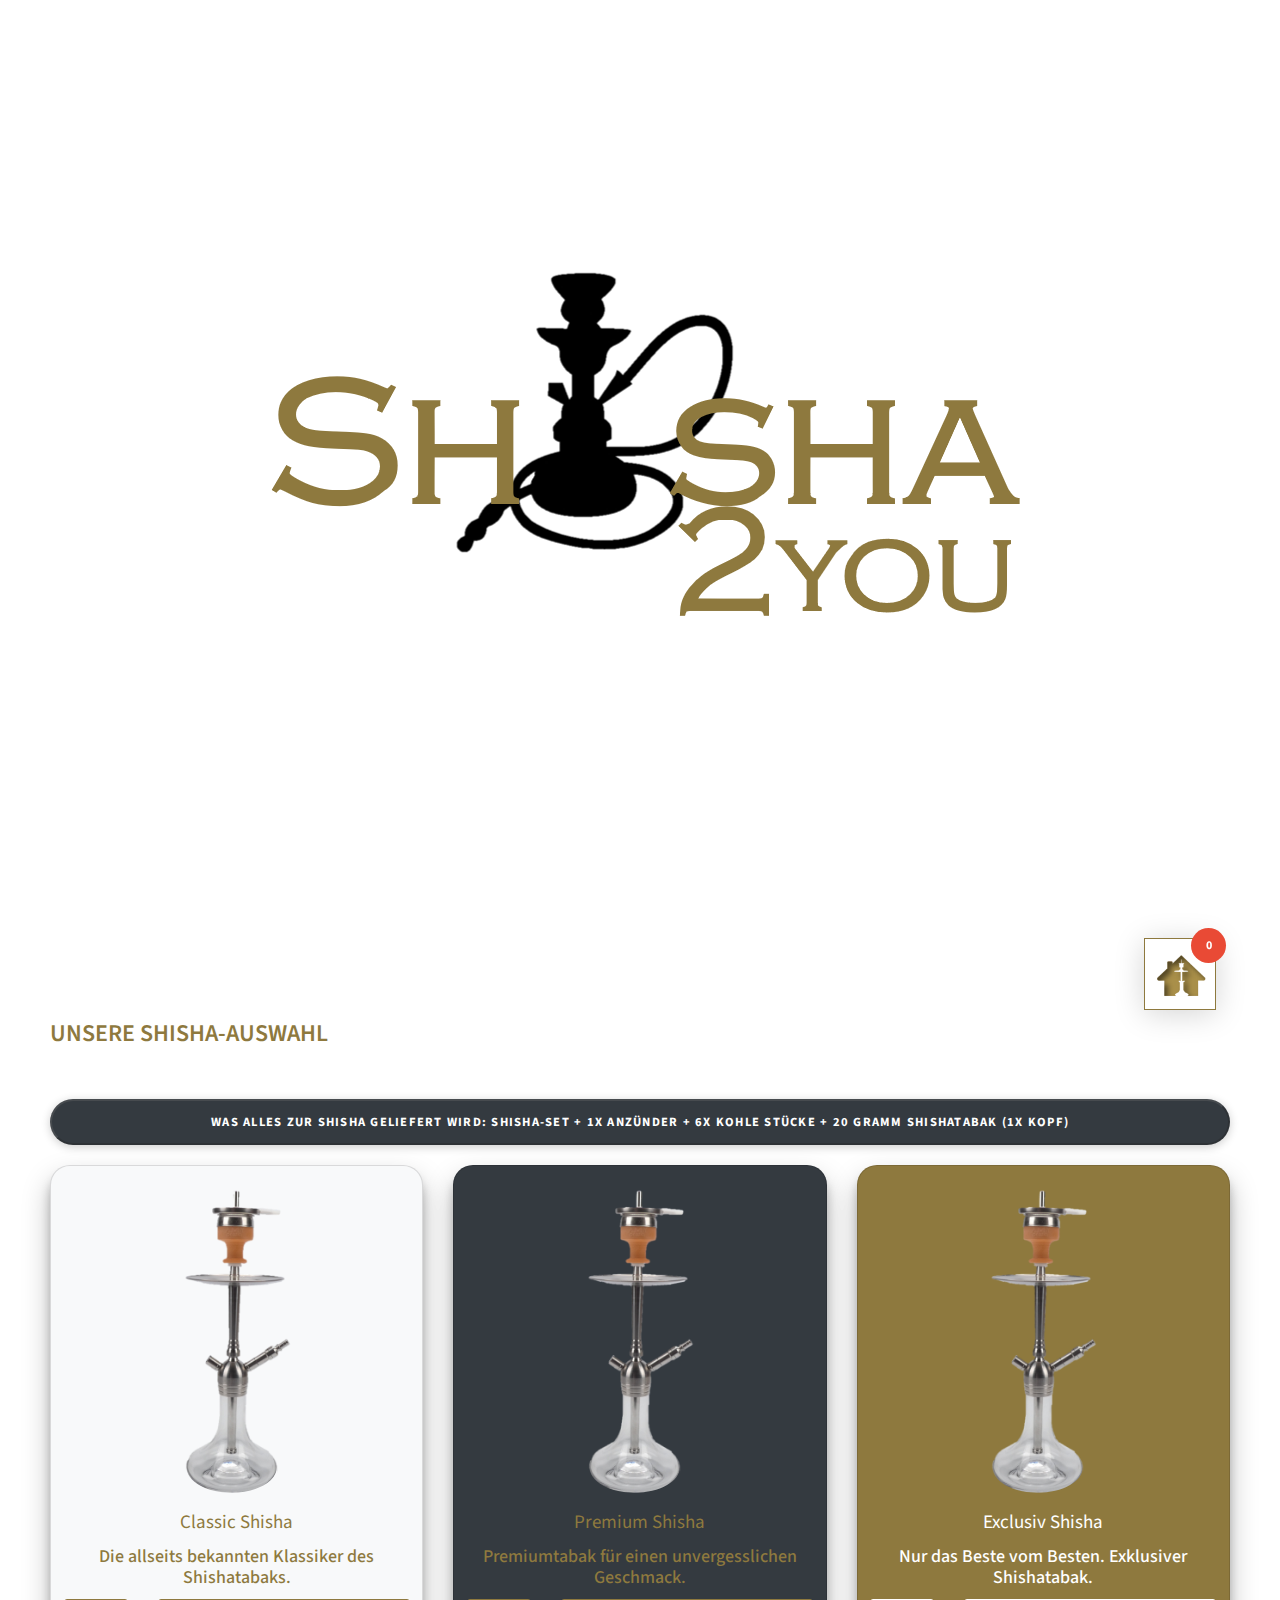
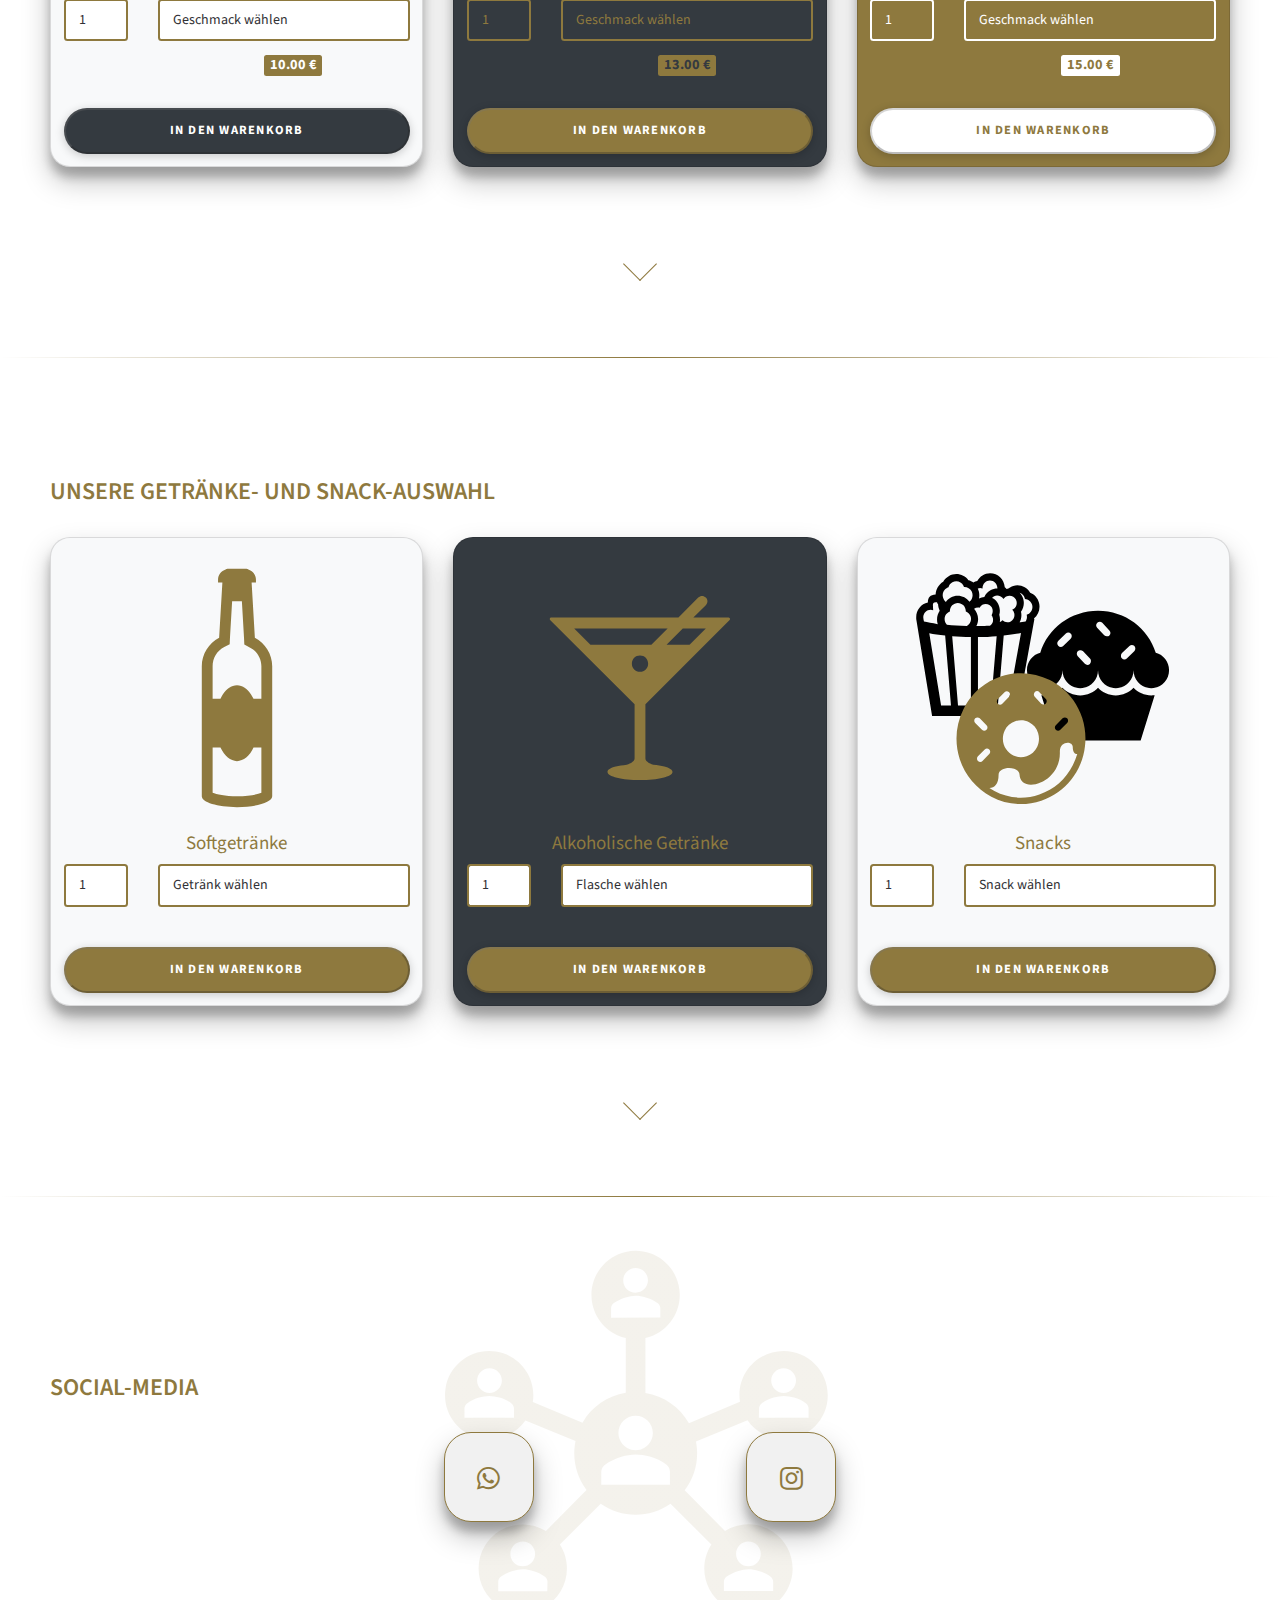
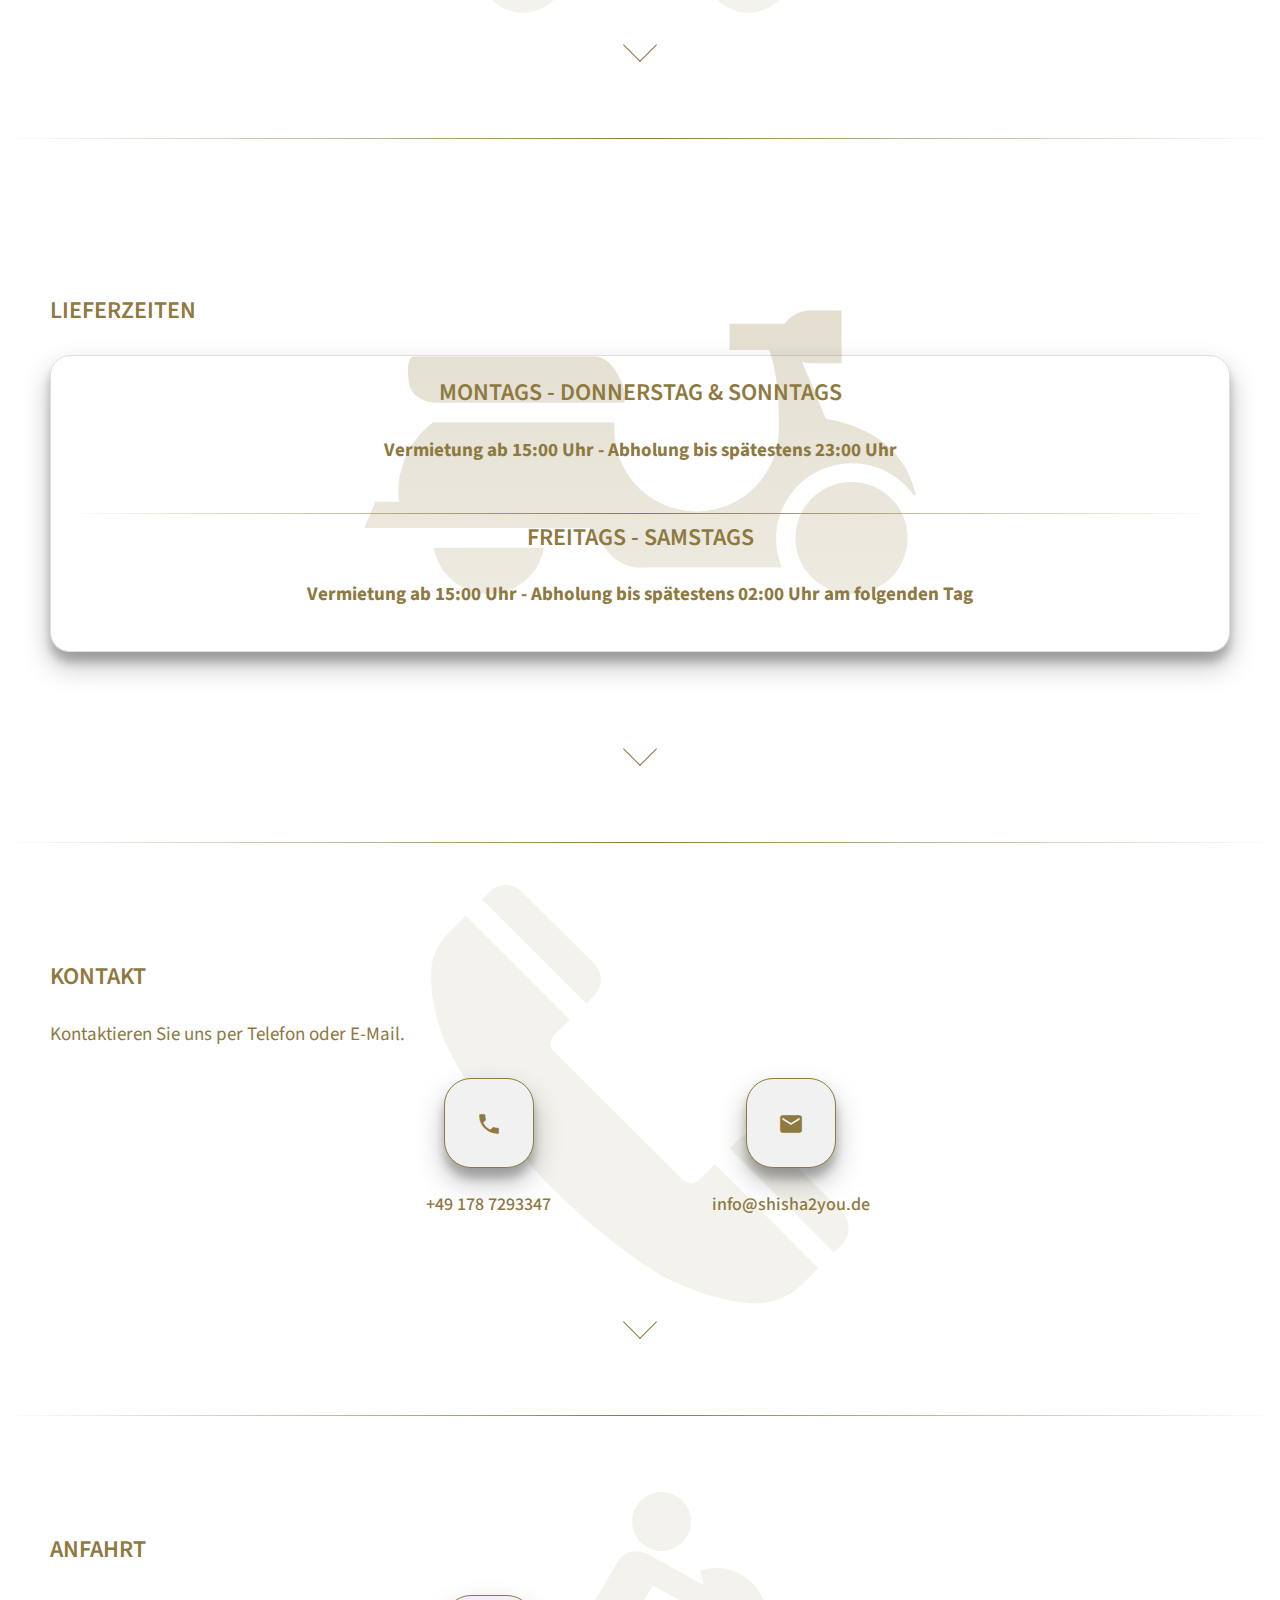
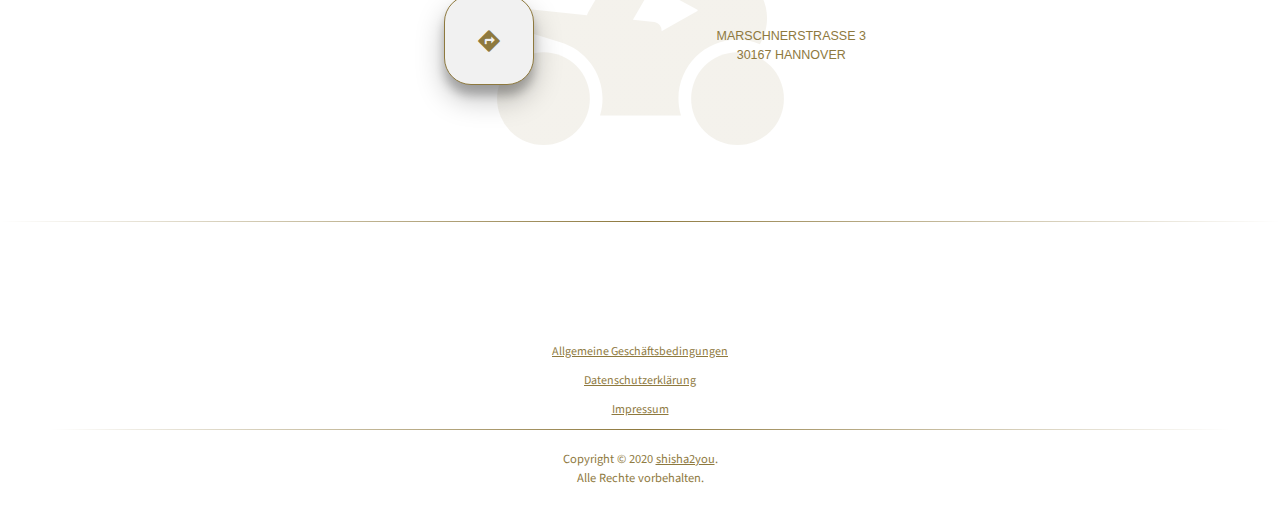
==== commit ff7654e2: "sss" ====
--- a/index.html
+++ b/index.html
@@ -1,1325 +1,1373 @@
-<!doctype html>
-<html lang="en" class="no-js">
-<style>html {scroll-behavior: smooth; }</style>
-<head>
-	<meta charset="UTF-8">
-	<meta name="theme-color" content="#8e793e">
-	<link rel="icon" sizes="192x192" href="img/favicon1.PNG">
-	<meta name='viewport' content='width=device-width, initial-scale=1.0, shrink-to-fit=no, maximum-scale=1.0, user-scalable=0'/>
-	<link href="https://fonts.googleapis.com/icon?family=Material+Icons" rel="stylesheet">
-	<link href='https://fonts.googleapis.com/css?family=PT+Sans:400,700|Merriweather:400italic,400' rel='stylesheet' type='text/css'>
-
-	<link rel="stylesheet" href="css/reset.css"> <!-- CSS reset -->
-	<link rel="stylesheet" href="https://maxcdn.bootstrapcdn.com/bootstrap/4.3.1/css/bootstrap.min.css">
-	<link rel="stylesheet" href="css/style.css"> <!-- Resource style -->
-	<link rel="stylesheet" href="css/stylewarenkorb.css">
-	<link rel="stylesheet" href="https://use.fontawesome.com/releases/v5.4.1/css/all.css">
-	<script src="js/modernizr.js"></script> <!-- Modernizr -->
-	<script src="js/util.js"></script> <!-- util functions included in the CodyHouse framework -->
-	<script src="js/jquery-2.1.1.js"></script>
-	<script
-    	src="https://www.paypal.com/sdk/js?client-id=AWcDGS43FUOITL8aAbnPevapI38ZozP5qSLW3UaUzV4DaU7DaG57DDXC_LX5hRqOQ5MTBJ1evO98tWNg"> // Required. Replace SB_CLIENT_ID with your sandbox client ID.
-  	</script>
-  	<script>
-		  /*
-		paypal.Buttons(
-			{
-			style: {
-								layout:  'vertical',
-								color:   'black',
-								shape:   'pill',
-								label:   'paypal'
-							},
-			createOrder: function(data, actions) {
-			// This function sets up the details of the transaction, including the amount and line item details.
-			return actions.order.create({
-				purchase_units: [{
-				amount: {
-					value: '13.00'
-					}
-				}]
-			});
-			},
-			onApprove: function(data, actions) {
-			// This function captures the funds from the transaction.
-			return actions.order.capture().then(function(details) {
-				// This function shows a transaction success message to your buyer.
-				alert('Shisha-Bestellung erfolgreich von ' + details.payer.name.given_name + ' bezahlt.');
-			});
-		}
-		}).render('#paypal-button-container');
-		*/
-		// This function displays Smart Payment Buttons on your web page.
-  	</script>
-
-  	
-	<title>Shisha2you</title>
-</head>
-			<div id="cookieConsent">
-			    <div id="closeCookieConsent"><i class="material-icons">close</i></div>
-			    <b>Zustimmung zur Verwendung von Cookies.</b></br>Diese Website benutzt Cookies. <a href="#" target="_blank">Mehr Informationen</a>. <a class="cookieConsentOK">Zustimmen</a>
-			</div>
-<body id="top" class="cd-about" style="background-color: var(--third);">
-	<section class="cd-intro" style="position: fixed; z-index: 10;">
-	<div class="cd-intro-content scale">
-		<div class="content-wrapper">
-			<div>
-				<h1><img src="img/logo1.png" style="max-width: 100%; height: auto;"></h1>
-			</div>
-		</div>
-	</div>
-</section>
-					<script>
-							function openNav() {
-							document.getElementById("mySidenav").style.width = "100%";
-							}
-							
-							function closeNav() {
-							document.getElementById("mySidenav").style.width = "0";
-							}
-					</script>
-	<main>
-			<nav class="navbar2">	
-				<div class="row" style="min-height: 100%;">
-						<div class="col-sm-2"><a href="index.html" ><img src="img/logo_neu.png" style="position: fixed; width: 100px; height: 35px; top: 15px; left: 0%; z-index: 4;"></a></div>  
-						<div class="col-sm-8"style="text-align: center;">
-							<a class="btn_lieferung2 slideanim3" href="#lieferzeiten" style="position: relative; margin-top: 10px; border-radius: 1rem; box-shadow: 0 14px 28px rgba(0,0,0,0.25), 0 10px 10px rgba(0,0,0,0.22);"><i class="material-icons">info</i></br>Liefergebiet aktuell nur Hannover!</a>
-						</div>
-						<div class="col-sm-2">
-							<div class="hamburger" onclick="openNav()">
-								<div class="line"></div>
-								<div class="line"></div>
-								<div class="line"></div>
-							</div>
-						</div>
-				</div>
-			
-		</nav>
-			<div id="mySidenav" class="sidenav" style="z-index: 7; background: var(--white);">
-				<a href="javascript:void(0)" class="closebtn" style="color: var(--grundfarbe);" onclick="closeNav()">&times;</a>
-				
-				<div class="row" style="min-height: 100%;">				
-					<div class="col-sm-6">	
-						<a href="#auswahl_shisha" class="btn_nav" onclick="closeNav()">Shishas</a>
-						<a href="#auswahl_getränke" class="btn_nav" onclick="closeNav()">Getränke/Snacks</a>
-						<a href="#social-media" class="btn_nav" onclick="closeNav()">Social-Media</a>
-						<a href="#lieferzeiten" class="btn_nav" onclick="closeNav()">Lieferzeiten</a>
-						<a href="#kontakt" class="btn_nav" onclick="closeNav()">Kontakt</a>
-						<a href="#anfahrt" class="btn_nav" onclick="closeNav()">Anfahrt</a>
-							<div class="row" style="padding:20px;">
-								<div class="col-sm-3" ></div>
-								<div class="col-sm-6" style="display:unset;">
-									<a class="btn_s" style="display:inline-block;box-shadow: 0 14px 28px rgba(0,0,0,0.25), 0 10px 10px rgba(0,0,0,0.22);padding: 0; height: 65px; width:65px;"
-											href="https://wa.me/491787293347" target="_blank">
-											<i class="fab fa-whatsapp" style="line-height: 65px;"></i>
-										</a>
-										<a class="btn_s" style="display:inline-block; box-shadow: 0 14px 28px rgba(0,0,0,0.25), 0 10px 10px rgba(0,0,0,0.22);padding: 0;height: 65px; width:65px;"
-											href="https://www.instagram.com/shisha2you_de/?hl=de" target="_blank">
-											<i class="fab fa-instagram" style="line-height: 65px;"></i>
-										</a>
-								</div>
-								<div class="col-sm-3"></div>
-							</div>
-					</div>
-					<div class="col-sm-6">
-						<img class="bannerlogo" src="img/logo.png" />
-					</div>
-				</div>
-			</div>
-			</div>
-			<!--<ul class="nav-links">
-				<li><a class="btn_nav" href="#auswahl_shisha" onclick="closeNav()"><h3>Shishas</h3></a></li>
-				<li><a class="btn_nav" href="#auswahl_getränke"><h3>Getränke/Snacks</h3></a></li>
-				<li><a class="btn_nav" href="#social-media"><h3>Social-Media</h3></a></li>
-				<li><a class="btn_nav" href="#lieferzeiten"><h3>Lieferzeiten</h3></a></li>
-				<li><a class="btn_nav" href="#kontakt"><h3>Kontakt</h3></a></li>
-				<li><a class="btn_nav" href="#anfahrt"><h3>Anfahrt</h3></a></li>
-			</ul>
-		-->
-		
-
-		<!-- <a class="btn_telefon slideanim2" href="tel:+51112345667" ><i class="material-icons">phone</i></a> -->
-		<!-- <a class="btn_whatsapp slideanim2" href="https://api.whatsapp.com/send?phone=491762295702" ><i class="fab fa-whatsapp"></i></a> -->
-		<a class="btn_lieferung slideanim2" href="#lieferzeiten" style="min-width: 20%; border-radius: 1rem; box-shadow: 0 14px 28px rgba(0,0,0,0.25), 0 10px 10px rgba(0,0,0,0.22);">
-			<i class="material-icons">announcement</i></br>
-			Wegen Coronavirus</br>
-			liefern wir kontaktlos!</br></br>
-			Shishas werden vor</br>
-			Lieferung desinfiziert.</br></br>
-			Zudem erhaltet ihr</br>
-			Einweg-Schläuche.</br></a>
-		<!--<a class="btn_lieferung slideanim2" href="#lieferzeiten" style="min-width: 20%; top: 130px;border-radius: 1rem; box-shadow: 0 14px 28px rgba(0,0,0,0.25), 0 10px 10px rgba(0,0,0,0.22);"></a>-->
-		
-		
-		<!--
-		<img class="slideanim3" src="img/shisha2.png" style="position: absolute;display: block;margin-left: auto;margin-right: auto;width: 100%;max-width: 70px;max-height: 100px;z-index: 2;top: 20%;right: 0px;left: 0px;"/>
-		<img class="slideanim2" src="img/2u.png" style="position: absolute;display: block;margin-left: auto;margin-right: auto;width: 100%;max-width: 500px;height: auto;z-index: 2;top: 20%;right: 0px;left: 0px;"/>
-			-->
-		<div class="header-wrapper" style="min-height: 100%;">
-			<div class="zoominheader" style="top: 65px; max-height: 85%; height: 85%;background: var(--secondary);">
-					<span style="vertical-align: middle;"></span><img style="vertical-align: middle; max-width: 100%; max-height: 50%;" class="bannerlogo slideanim3" src="img/logo.png" />
-						<div class="wiegehtdas fade"><h4><br>1.Shisha wählen</h4>
-							<img class="wiegehtdasimg" src="img/wiegehtdas1.svg" />
-							<div class="meter">
-								<span style="width:100%;"><span class="progress1"></span></span>
-							</div>
-						</div>
-						<div class="wiegehtdas fade" ><h4><br>2.WhatsApp-Bestellung</h4>
-							<img class="wiegehtdasimg" src="img/wiegehtdas2.svg" />
-							<div class="meter">
-								<span style="width:100%;"><span class="progress1"></span></span>
-							</div>
-						</div>
-						<div class="wiegehtdas fade" ><h4><br>3.Lieferung...</h4>
-							<img class="wiegehtdasimg" src="img/wiegehtdas3.svg" />
-							<div class="meter">
-								<span style="width:100%;"><span class="progress1"></span></span>
-							</div>
-						</div>
-						<div class="wiegehtdas fade" ><h4><br>4.Shisha genießen!</h4>
-							<img class="wiegehtdasimg" src="img/wiegehtdas4.svg" />
-							<div class="meter">
-								<span style="width:100%;"><span class="progress1"></span></span>
-							</div>
-						</div>
-				
-			</div>
-			<div id="section10" class="demo" style="height: 15%; background: var(--third); z-index: 1;">
-				<a href="#auswahl_shisha" style="z-index: 3;"><span></span></a>
-			</div>
-		</div>
-<!--
-		<div id="wiegehtdas" class="container-fluid " style="background: linear-gradient(
-	rgb(255, 255, 255, 0.9),rgba(255, 255, 255, 0.9)) no-repeat center center;">
-	<h4 style="text-align: center; font-size: 40px;">Wie funktioniert Shisha2you?</h4>
-	<div class="middle">
-		<div class="row">
-			<div class="col-sm-3">
-				<div class="card bg-light"
-					style="min-width: 100%; height: 90%; border-radius: 1rem;padding: 50px 5px 50px 5px; background: rgba(255, 255, 255, 0); box-shadow: 0 14px 28px rgba(0,0,0,0.25), 0 10px 10px rgba(0,0,0,0.22);">
-					<h4>
-						<div style="background: var(--grundfarbe); color: white;box-shadow: 0 14px 28px rgba(0,0,0,0.25), 0 10px 10px rgba(0,0,0,0.22);">1. </div><br>Shisha + Getränk/ Snack wählen und in
-						den Warenkorb legen...
-					</h4><br><img style="padding:10px 10px;object-fit: cover;" src="img/wiegehtdas1.svg" />
-				</div>
-			</div>
-			<div class="col-sm-3">
-				<div class="card bg-light"
-					style="min-width: 100%; height: 90%; border-radius: 1rem;padding: 60px 5px 60px 5px; background: rgba(255, 255, 255, 0); box-shadow: 0 14px 28px rgba(0,0,0,0.25), 0 10px 10px rgba(0,0,0,0.22);">
-					<h4>
-						<div style="background: var(--grundfarbe); color: white;box-shadow: 0 14px 28px rgba(0,0,0,0.25), 0 10px 10px rgba(0,0,0,0.22);">2.</div><br>Standort freigeben und
-						WhatsApp-Bestellung starten...
-					</h4><br><img style="padding:10px 10px;object-fit: cover;" src="img/wiegehtdas2.svg" />
-				</div>
-			</div>
-			<div class="col-sm-3">
-				<div class="card bg-light"
-					style="min-width: 100%; height: 90%; border-radius: 1rem;padding: 60px 5px 60px 5px; background: rgba(255, 255, 255, 0); box-shadow: 0 14px 28px rgba(0,0,0,0.25), 0 10px 10px rgba(0,0,0,0.22);">
-					<h4>
-						<div style="background: var(--grundfarbe); color: white;box-shadow: 0 14px 28px rgba(0,0,0,0.25), 0 10px 10px rgba(0,0,0,0.22);">3. </div><br>Wir machen uns sofort auf dem Weg zu
-						dir mit der Shisha
-					</h4><br><img style="padding:10px 10px;object-fit: cover;" src="img/wiegehtdas3.svg" />
-				</div>
-			</div>
-			<div class="col-sm-3">
-				<div class="card bg-light"
-					style="min-width: 100%; height: 90%; border-radius: 1rem;padding: 50px 5px 50px 5px; background: rgba(255, 255, 255, 0); box-shadow: 0 14px 28px rgba(0,0,0,0.25), 0 10px 10px rgba(0,0,0,0.22);">
-					<h4>
-						<div style="background: var(--grundfarbe); color: white;box-shadow: 0 14px 28px rgba(0,0,0,0.25), 0 10px 10px rgba(0,0,0,0.22);">4. </div><br>Genieß die Shisha... Wir holen sie
-						wieder bei dir ab.
-					</h4><br><img style="padding:10px 10px;object-fit: cover;" src="img/wiegehtdas4.svg" />
-				</div>
-			</div>
-		</div>
-	</div>
-</div>
-
-	<section id="section06" class="demo" style="max-height: 15%; background: var(--third); z-index: 1;">
-			<a href="#auswahl_shisha" ><span></span></a>
-	</section>
-	<hr class="style-two">
--->
-<div id="auswahl_shisha" class="container-fluid " style="background: linear-gradient(
-	rgb(255, 255, 255, 0.9),rgba(255, 255, 255, 0.9)) no-repeat center center;">
-	<h4 class="">Unsere Shisha-Auswahl</h4>
-	<div class="middle">
-		<div class="row">
-				<div class="col-sm-4">
-						<div class="card bg-light" style="min-width: 100%; border-radius: 2rem; background: rgba(255, 255, 255, 0); box-shadow: 0 14px 28px rgba(0,0,0,0.25), 0 10px 10px rgba(0,0,0,0.22);">
-							<img src="img/amy.svg" class="card-img-top" alt="..."
-								style="margin: auto; margin-top: 20px; width: 70%;">
-							<div class="card-body">
-								<h5 class="card-title">Classic Shisha</h5>
-								<p style="color: var(--grundfarbe);"><h3>Die allseits bekannten Klassiker des Shishatabaks.</h3></p>
-								<div class="row" style="min-width: 100%;">
-										<div class="col-sm-3" >
-												<div class="form-group">
-														<select class="selectpicker form-control" style="height: auto;border: 2px solid var(--grundfarbe);font-size: 14px;"
-														onchange="classicshishaanzahl()" id="classicshishaanzahl" data-width="auto">
-															<option selected>1</option>
-															<option >2</option>
-															<option >3</option>
-															<option >4</option>
-															<option >5</option>
-															<option >6</option>
-															<option >7</option>
-															<option >8</option>
-														</select>
-												</div>
-											</div>
-									<div class="col-sm-9" >
-										<div class="form-group">
-											<select class="selectpicker form-control" style="height: auto;border: 2px solid var(--grundfarbe);font-size: 14px;"
-												onchange="classicshishawahl()" id="classicshishaoutput" data-width="auto">
-												<option data-img="img/amy.svg" id="platzhalter" disabled selected>Geschmack wählen</option>
-												<option data-img="img/amy.svg" data-tabak="Al-Fakher">Doppel-Apfel(Al-Fakher)</option>
-												<option data-img="img/amy.svg" data-tabak="Al-Fakher">Traube-Minze(Al-Fakher)</option>
-												<option data-img="img/amy.svg" data-tabak="Kilim">Zitrone-Minze(Kilim)</option>
-												<option data-img="img/amy.svg" data-tabak="Royal">Pintaya(Royal)</option>
-												<option data-img="img/amy.svg" data-tabak="Gama">Cold-Peach(Gama)</option>
-											</select>
-										</div>
-									</div>
-								</div>
-								<div class="row">
-										<div class="col-sm-6" style="max-width: 60%;">
-												<h5><span id="classictabak" class="badge badge-info" style="color: (--third);
-													background: var(--grundfarbe);"></span></h5>
-										</div>
-									<div class="col-sm-6" style="max-width: 30%;">
-											<h5><span class="badge badge-info" id="classicanzahlpreis" style="color: (--third);
-												background: var(--grundfarbe);">10.00 €</span></h5>
-									</div>
-								</div>
-									<div class="row">
-										<div class="col-sm-12" style="min-width: 100%;">
-											<button href="#0" id="classicshishainput" disabled value="" style="min-width: 100%; background: var(--hellgrau);" class="cd-add-to-cart js-cd-add-to-cart"
-												data-price="10.00" data-art="Classic-Shisha" data-anzahl="1" data-name="Classic-Shisha">In den Warenkorb</button>
-										</div>
-									</div>
-									<!--
-									<div class="row">
-										<div class="col-sm-12" style="min-width: 100%;margin-top: 50px;">
-											<div style="z-index: 2;" id="paypal-button-container"></div>
-										</div>
-									</div>
-									-->
-							</div>
-						</div>
-					</div>
-			<div class="col-sm-4">
-				<div class="card bg-dark" style="width: 100%; border-radius: 2rem; background: rgba(255, 255, 255, 0); box-shadow: 0 14px 28px rgba(0,0,0,0.25), 0 10px 10px rgba(0,0,0,0.22);">
-					<img src="img/amy.svg" class="card-img-top" alt="..."
-						style="margin: auto; margin-top: 20px; width: 70%;">
-					<div class="card-body">
-						<h5 class="card-title">Premium Shisha</h5>
-						<p style="color: var(--grundfarbe);"><h3>Premiumtabak für einen unvergesslichen Geschmack.</h3></p>
-						<div class="row">
-							<div class="col-sm-3" >
-									<div class="form-group">
-											<select class="selectpicker form-control" style="height: auto;background-color: var(--hellgrau);color: var(--grundfarbe);border: 2px solid var(--grundfarbe);font-size: 14px;"
-											onchange="premiumshishaanzahl()" id="premiumshishaanzahl" data-width="auto">
-												<option selected>1</option>
-												<option >2</option>
-												<option >3</option>
-												<option >4</option>
-												<option >5</option>
-												<option >6</option>
-												<option >7</option>
-												<option >8</option>
-											</select>
-									</div>
-								</div>
-								<div class="col-sm-9" >
-								<div class="form-group" >
-									<select class="selectpicker form-control" style="height: auto;background-color: var(--hellgrau);color: var(--grundfarbe);border: 2px solid var(--grundfarbe);font-size: 14px;"
-										onchange="premiumshishawahl()" id="premiumshishaoutput" data-width="auto">
-										<option data-img="img/product-preview.png" id="platzhalter" disabled selected>Geschmack wählen</option>
-										<option data-img="img/amy.svg" data-tabak="TruePassion">Ringel-Rangel(TruePassion)</option>
-										<option data-img="img/amy.svg" data-tabak="TruePassion">Okolom(TruePassion)</option>
-										<!--<option data-img="img/amy.svg" data-tabak="187">Hamburg(187)</option>-->
-										<!--<option data-img="img/amy.svg" data-tabak="Aqua Menta">Aqua-Black-Box(AquaMenta)</option>-->
-										<option data-img="img/amy.svg" data-tabak="Dalia">Love66(Dalia)</option>
-										<!--<option data-img="img/amy.svg" data-tabak="Dschinni">Lemon-Fresh(Dschinni)</option>-->
-										<option data-img="img/amy.svg" data-tabak="Dschinni">Da-Bomb(Dschinni)</option>
-									</select>
-								</div>
-							</div>
-						</div>
-						<div class="row">
-							<div class="col-sm-6" style="max-width: 60%;">
-									<h5><span id="premiumtabak" class="badge badge-info" style="color: var(--hellgrau);
-										background: var(--grundfarbe);"></span></h5>
-							</div>
-							<div class="col-sm-3" style="max-width: 30%;">
-									<h5><span class="badge badge-info" id="premiumanzahlpreis" style="color: var(--hellgrau);
-										background: var(--grundfarbe);">13.00 €</span></h5>
-								</div>
-						</div>
-						<div class="row" style="min-width: 100%;">
-							<div class="col-sm-12" style="min-width: 100%;">
-								<button href="#0" id="premiumshishainput" disabled style="min-width: 100%;  background: var(--grundfarbe);" value="" class="cd-add-to-cart js-cd-add-to-cart"
-									data-price="13.00" data-art="Premium-Shisha" data-anzahl="1" data-name="Premium-Shisha">In den Warenkorb</button>
-							</div>
-						</div>
-						<!--
-						<div class="row">
-							<div class="col-sm-6" style="min-width: 100%;">
-							</div>
-							<div class="col-sm-6" style="min-width: 100%; margin-top: 10px;"><a style="background: green; min-width: 100%;" class="cd-add-to-cart"
-									id="premium-shisha"><i class="fab fa-whatsapp"></i>Sofort-Bestellung</a></div>
-						</div>
-						-->
-					</div>
-				</div>
-			</div>
-			<div class="col-sm-4 ">
-				<div class="card" style="width: 100%; border-radius: 2rem; background: var(--grundfarbe); box-shadow: 0 14px 28px rgba(0,0,0,0.25), 0 10px 10px rgba(0,0,0,0.22);">
-					<img src="img/amy.svg" class="card-img-top" alt="..."
-						style="margin: auto; margin-top: 20px; width: 70%; color: var(--hellgrau);">
-					<div class="card-body">
-						<h5 class="card-title" style="color: var(--secondary);">Exclusiv Shisha</h5>
-						<p ><h3 style="color: var(--secondary);">Nur das Beste vom Besten. Exklusiver Shishatabak.</h3></p>
-						<div class="row" style="min-width: 100%;">
-								<div class="col-sm-3" >
-										<div class="form-group">
-												<select class="selectpicker form-control" style="height: auto;background-color: var(--grundfarbe);color:white;border: 2px solid var(--secondary);font-size: 14px;"
-												onchange="exclusivshishaanzahl()" id="exclusivshishaanzahl" data-width="auto">
-													<option selected>1</option>
-													<option >2</option>
-													<option >3</option>
-													<option >4</option>
-													<option >5</option>
-													<option >6</option>
-													<option >7</option>
-													<option >8</option>
-												</select>
-										</div>
-									</div>
-							<div class="col-sm-9">
-								<div class="form-group">
-									<select class="selectpicker form-control" style="height: auto;background-color: var(--grundfarbe);color:white;border: 2px solid var(--secondary);font-size: 14px;"
-										onchange="exclusivshishawahl()" id="exclusivshishaoutput" data-width="auto">
-										<option data-img="img/product-preview.png" id="platzhalter" disabled selected>Geschmack wählen</option>
-										<option data-img="img/amy.svg" data-tabak="Social Smoke">Lemon-Chill(SocialSmoke)</option>
-										<option data-img="img/amy.svg" data-tabak="Social Smoke">Watermelon-Chill(SocialSmoke)</option>
-										<option data-img="img/amy.svg" data-tabak="Social Smoke">Wildberry-Chill(SocialSmoke)</option>
-									</select>
-								</div>
-							</div>
-						</div>
-							<div class="row" >
-									<div class="col-sm-6" style="max-width: 60%;">
-											<h5><span id="exclusivtabak" class="badge badge-info" style="color: var(--grundfarbe);
-												background: #fff;"></span></h5>
-									</div>
-									<div class="col-sm-3" style="max-width: 30%;">
-											<h5><span class="badge badge-info" style="color: var(--grundfarbe);;
-												background: #fff;" id="exclusivanzahlpreis">15.00 €</span></h5>
-									</div>
-							</div>
-							
-						
-						<div class="row">
-							<div class="col-sm-12" style="min-width: 100%;">
-								<button href="#0" id="exclusivshishainput" value="" disabled style="min-width: 100%; background: var(--secondary); color: var(--grundfarbe);" class="cd-add-to-cart js-cd-add-to-cart"
-									data-price="15.00" data-art="Exclusiv-Shisha" data-anzahl="1" data-name="Exclusiv-Shisha">In den Warenkorb</button>
-							</div>
-						</div>
-						<!--
-						<div class="row">
-							<div class="col-sm-6" style="min-width: 100%;">
-							</div>
-							<div class="col-sm-6" style="min-width: 100%; margin-top: 10px;"><a style="background: green; min-width: 100%;" class="cd-add-to-cart"
-									id="standard-shisha"><i class="fab fa-whatsapp"></i>Sofort-Bestellung</a></div>
-						</div>
-						-->
-					</div>
-				</div>
-			</div>
-		</div>
-	</div>
-	<div class="col-sm-12" style="min-width: 100%;padding-left: 0px; padding-right: 0px;">
-		<button href="#0"  disabled style="min-width: 100%; margin-top: 50px; margin-bottom: 0px; background: var(--hellgrau); color: var(--secondary);" class="cd-add-to-cart js-cd-add-to-cart">
-			Was alles zur Shisha geliefert wird: Shisha-Set + 1x Anzünder + 9x Kohle Stücke + 20 Gramm Shishatabak (1x Kopf)
-		</button>
-	</div>
-</div>
-<section id="section06" class="demo" style="background: var(--third);">
-	<a href="#auswahl_getränke"><span></span></a>
-</section>
-<hr class="style-two">
-
-<!-- //// GETRÄNKE ///////-->
-<div id="auswahl_getränke" class="container-fluid " style="background: linear-gradient(
-rgb(255, 255, 255, 0.9),rgba(255, 255, 255, 0.9)) no-repeat center center;">
-	<h4 class="">Unsere Getränke- und Snack-Auswahl</h4>
-	<div class="middle">
-		<div class="row">
-			<div class="col-sm-4">
-				<div class="card bg-light"
-					style="width: 100%; border-radius: 2rem; background: rgba(255, 255, 255, 0); box-shadow: 0 14px 28px rgba(0,0,0,0.25), 0 10px 10px rgba(0,0,0,0.22);">
-					<img src="img/flasche.svg" id="softdrinksimg" class="card-img-top" alt="..." style="margin: auto; margin-top: 20px; width: 70%;">
-					<div class="card-body">
-						<h5 class="card-title">Softgetränke</h5>
-						<div class="row" style="min-width: 100%;">
-								<div class="col-sm-3" >
-										<div class="form-group">
-												<select class="selectpicker form-control" style="height: auto; border: 2px solid var(--grundfarbe);font-size: 14px;"
-												onchange="softdrinksanzahl()" id="softdrinksanzahl" data-width="auto">
-													<option selected>1</option>
-													<option >2</option>
-													<option >3</option>
-													<option >4</option>
-													<option >5</option>
-													<option >6</option>
-													<option >7</option>
-													<option >8</option>
-												</select>
-										</div>
-								</div>
-							<div class="col-sm-9">
-								<div class="form-group">
-									<select class="selectpicker form-control" style="height: auto; border: 2px solid var(--grundfarbe);font-size: 14px;"
-										onchange="softdrinkswahl()" id="softdrinksoutput" data-width="auto">
-										<option id="platzhalter" disabled selected>Getränk wählen</option>
-										<option value="1.50" data-img="img/cola.svg" data-name="Cola(0,33l)">Cola 0.33l</option>
-										<option value="1.50" data-img="img/colazero.svg" data-name="Cola-Zero(0,33l)">Cola Zero 0.33l</option>
-										<option value="1.50" data-img="img/fanta.svg" data-name="Fanta(0,33l)">Fanta 0.33l</option>
-										<option value="1.50" data-img="img/sprite.svg" data-name="Sprite(0,33l)">Sprite 0.33l</option>
-										<option value="1.50" data-img="img/gerolsteiner.svg" data-name="Gerolsteiner-Naturell(0,33l)">Gerolsteiner Naturell 0.33l</option>
-										<option value="1.50" data-img="img/gerolsteinersprudel.svg" data-name="Gerolsteiner-Sprudel(0,33l)">Gerolsteiner Sprudel 0.33l</option>
-										<option value="1.00" data-img="img/durstlöscher.svg" data-name="Durstloescher(0,33l)">Durstlöscher 0.5l</option>
-										<option value="2.50" data-img="img/redbull.svg" data-name="RedBull(0,25l)">RedBull 0.25l</option>
-										<option value="2.50" data-img="img/redbullzero.svg" data-name="RedBull-sugarfree(0,25l)">RedBull sugarfree 0.25l</option>
-										<option value="2.50" data-img="img/schwarzedose.svg" data-name="SchwarzeDose(0,25l)">Schwarze Dose 0.25l</option>
-										<option value="2.50" data-img="img/moloko.svg" data-name="Moloko(0,25l)">Moloko 0.25l</option>
-									</select>
-								</div>
-							</div>
-						</div>
-						<div class="row" style="min-width: 100%;">
-							<div class="col-sm-12">
-								<h5><span id="softdrinksvalueinput" class="badge badge-info" style="background: var(--grundfarbe);"></span></h5>
-							</div>
-						</div>
-						<div class="row">
-							<div class="col-sm-12" style="min-width: 100%;">
-								<button href="#0" id="softdrinksinput" disabled style="min-width: 100%;  background: var(--grundfarbe);" value=""
-									class="cd-add-to-cart js-cd-add-to-cart" data-anzahl="1" data-art="" data-img="" data-price="" data-name="Softdrink">In den
-									Warenkorb</button>
-							</div>
-						</div>
-						<!--
-					<div class="row">
-						<div class="col-sm-6" style="min-width: 100%;">
-						</div>
-						<div class="col-sm-6" style="min-width: 100%; margin-top: 10px;"><a style="background: green; min-width: 100%;" class="cd-add-to-cart"
-								id="softdrinks"><i class="fab fa-whatsapp"></i>Sofort-Bestellung</a></div>
-					</div>
-					-->
-					</div>
-				</div>
-			</div>
-			<div class="col-sm-4 ">
-				<div class="card bg-dark"
-					style="width: 100%; border-radius: 2rem; background: rgba(255, 255, 255, 0); box-shadow: 0 14px 28px rgba(0,0,0,0.25), 0 10px 10px rgba(0,0,0,0.22);">
-					<img src="img/alkohol.svg" id="alkoholimg" class="card-img-top" alt="..." style="margin: auto; margin-top: 20px; width: 70%;">
-					<div class="card-body">
-						<h5 class="card-title">Alkoholische Getränke</h5>
-						<div class="row" style="min-width: 100%;">
-								<div class="col-sm-3" >
-										<div class="form-group">
-												<select class="selectpicker form-control" style="height: auto; border: 2px solid var(--grundfarbe); font-size: 14px;"
-												onchange="alkoholanzahl()" id="alkoholanzahl" data-width="auto">
-													<option selected>1</option>
-													<option >2</option>
-													<option >3</option>
-													<option >4</option>
-													<option >5</option>
-													<option >6</option>
-													<option >7</option>
-													<option >8</option>
-												</select>
-										</div>
-								</div>
-							<div class="col-sm-9">
-								<div class="form-group">
-									<select class="selectpicker form-control" style="height: auto; border: 2px solid var(--grundfarbe); font-size: 14px;"
-										onchange="alkoholwahl()" id="alkoholoutput" data-width="auto">
-										<option value="" id="platzhalter" disabled selected>Flasche wählen</option>
-										<option value="18.50" data-img="img/threesixty.svg" data-name="ThreeSixty(0,7l)">Three Sixty Vodka 0,7 l</option>
-										<option value="18.50" data-img="img/absolutvodka.svg" data-name="Absolout-Vodka(0,7l)">Absolut Vodka 0,7l</option>
-										<option value="18.50" data-img="img/bacardi.svg" data-name="Bacardi(0,7l)">Bacardi 0,7l</option>
-										<option value="18.50" data-img="img/jimbeam.svg" data-name="JimBeam(0,7l)">Jim Beam 0,7 l</option>
-										<option value="24.50" data-img="img/jackdaniels.svg" data-name="JackDaniels(0,7l)">Jack Daniels 0,7 l</option>
-									</select>
-								</div>
-							</div>
-						</div>
-							<div class="row" style="min-width: 100%;">
-							<div class="col-sm-12">
-								<h5><span id="alkoholvalueinput" class="badge badge-info" style="color: #fff;
-									background: var(--grundfarbe);"></span></h5>
-							</div>
-						</div>
-						<div class="row">
-							<div class="col-sm-12" style="min-width: 100%;">
-								<button href="#0" id="alkoholinput" value="" disabled style="min-width: 100%; background: var(--grundfarbe);"
-									class="cd-add-to-cart js-cd-add-to-cart" data-anzahl="1" data-art="" data-img="" data-price="" data-name="Flasche">In den
-									Warenkorb</button>
-							</div>
-						</div>
-					</div>
-					<!--
-					<div class="row">
-						<div class="col-sm-6" style="min-width: 100%;">
-						</div>
-						<div class="col-sm-6" style="min-width: 100%; margin-top: 10px;"><a style="background: green;min-width: 100%;" class="cd-add-to-cart"
-								id="classic-shisha"><i class="fab fa-whatsapp"></i>Sofort-Bestellung</a></div>
-					</div>
-					-->
-				</div>
-			</div>
-			<div class="col-sm-4 ">
-				<div class="card bg-light"
-					style="width: 100%; border-radius: 2rem; background: rgba(255, 255, 255, 0); box-shadow: 0 14px 28px rgba(0,0,0,0.25), 0 10px 10px rgba(0,0,0,0.22);">
-					<img src="img/snacks.svg" id="snacksimg" class="card-img-top" alt="..." style="margin: auto; margin-top: 20px; width: 70%;">
-					<div class="card-body">
-						<h5 class="card-title">Snacks</h5>
-						<div class="row" style="min-width: 100%;">
-								<div class="col-sm-3" >
-										<div class="form-group">
-												<select class="selectpicker form-control" style="height: auto;border: 2px solid var(--grundfarbe);font-size: 14px;"
-												onchange="snacksanzahl()" id="snacksanzahl" data-width="auto">
-													<option selected>1</option>
-													<option >2</option>
-													<option >3</option>
-													<option >4</option>
-													<option >5</option>
-													<option >6</option>
-													<option >7</option>
-													<option >8</option>
-												</select>
-										</div>
-								</div>
-							<div class="col-sm-9">
-								<div class="form-group">
-									<select class="selectpicker form-control" style="height: auto;border: 2px solid var(--grundfarbe);font-size: 14px;"
-										onchange="snackswahl()" id="snacksoutput" data-width="auto">
-										<option id="platzhalter" disabled selected>Snack wählen </option>
-										<option value="2.00" data-img="img/erdnüsse.svg" data-name="Erdnuesse(150g)">Erdnüsse 150g</option>
-										<option value="3.00" data-img="img/nicnacs.svg" data-name="NicNac's(125g)">Nic Nac's 125g</option>
-										<option value="3.00" data-img="img/salzbrezel.svg" data-name="Salzbrezel(250g)">Salzbrezel 250g</option>
-										<option value="1.50" data-img="img/salzstangen.svg" data-name="Salzstangen(250g)">Salzstangen 250g</option>
-										<option value="1.00" data-img="img/chipsfrisch.svg" data-name="Chipsfrisch(50g)">Chipsfrisch Ungarisch 50g</option>
-									</select>
-								</div>
-							</div>
-						</div>
-						<div class="row" style="min-width: 100%;">
-							<div class="col-sm-12">
-								<h5><span id="snacksvalueinput" class="badge badge-info" style="background: var(--grundfarbe);"></span></h5>
-							</div>
-						</div>
-						<div class="row">
-							<div class="col-sm-12" style="min-width: 100%;">
-								<button href="#0" id="snacksinput" value="" disabled style="min-width: 100%;background: var(--grundfarbe);"
-									class="cd-add-to-cart js-cd-add-to-cart" data-anzahl="1" data-art="" data-img="" data-price="" data-name="Snack">In den
-									Warenkorb</button>
-							</div>
-						</div>
-						<!--
-					<div class="row">
-						<div class="col-sm-6" style="min-width: 100%;">
-						</div>
-						<div class="col-sm-6" style="min-width: 100%; margin-top: 10px;"><a style="background: green; min-width: 100%;" class="cd-add-to-cart"
-								id="snacks"><i class="fab fa-whatsapp"></i>Sofort-Bestellung</a></div>
-					</div>
-					-->
-					</div>
-				</div>
-			</div>
-		</div>
-	</div>
-</div>
-<!--
-<section id="section06" class="demo" style="background: var(--third);">
-	<a href="#menu"><span></span></a>
-</section>
-<hr class="style-two">
--->
-<!-- /////// MENU  /////////// -->
-<!--
-<div id="menu" class="container-fluid " style="background: linear-gradient(
-	rgb(255, 255, 255, 0.9),rgba(255, 255, 255, 0.9)),url(img/shisha2.svg) no-repeat center center;">
-	<br>
-	<br>
-	<br>
-	<h4 class="">Unsere Gesamtauswahl zum Download oder zum Weitersagen!</h4>
-	<div class="middle">
-	<div class="row">
-	<div class="col-sm-12 ">
-		<br>
-		<h5>Schau dir unser komplettes Angebot an:</h3>
-		<a class="btn_menu" style="text-decoration-line: none; box-shadow: 0 14px 28px rgba(0,0,0,0.25), 0 10px 10px rgba(0,0,0,0.22);" 
-				href="img/Shisha2you.pdf" download><h3>Shishakarte</h3>
-	      </a>
-		  <a class="btn_menu" style="text-decoration-line: none; box-shadow: 0 14px 28px rgba(0,0,0,0.25), 0 10px 10px rgba(0,0,0,0.22);" 
-		  		href="img/Shisha2you.pdf" download><h3>Getränkekarte</h3>
-	      </a>
-	  </div>
-	</div>
-  </div>
-</div>
--->
-<section id="section06" class="demo" style="background: var(--third);">
-		<a href="#social-media"><span></span></a>
-</section>
-
-<!-- /////// SOCIAL MEDIA  ///////////-->
-<hr class="style-two">
-
-<div id="social-media" class="container-fluid " style="background: linear-gradient(
-rgb(255, 255, 255, 0.9),rgba(255, 255, 255, 0.9)),url(img/people.svg) no-repeat center center;">
-<br>
-<br>
-<br>
-	<h4 >SOCIAL-MEDIA</h4>
-	<div class="middle">
-		<div class="row">
-			<div class="col-sm-3"></div>
-			<div class="col-sm-3">
-				<p><a class="btn_s" style="box-shadow: 0 14px 28px rgba(0,0,0,0.25), 0 10px 10px rgba(0,0,0,0.22);"
-						href="https://wa.me/491787293347">
-						<i class="fab fa-whatsapp"></i>
-					</a></p>
-			</div>
-			<div class="col-sm-3">
-				<p>
-					<a class="btn_s" style="box-shadow: 0 14px 28px rgba(0,0,0,0.25), 0 10px 10px rgba(0,0,0,0.22);"
-						href="https://www.instagram.com/shisha2you_de/?hl=de">
-						<i class="fab fa-instagram"></i>
-					</a></p>
-			</div>
-			<div class="col-sm-3"></div>
-		</div>
-		<!-- SnapWidget 
-		<div class="middle">
-			<div class="row">
-				<div class="col-sm-3"></div>
-				<div class="col-sm-6">
-					<script src="https://snapwidget.com/js/snapwidget.js"></script>
-					<iframe src="https://snapwidget.com/embed/808847" class="snapwidget-widget" 
-					allowtransparency="true" frameborder="0" scrolling="no" style="border:none; overflow:hidden;  width:100%; "></iframe>
-				</div>
-				<div class="col-sm-3"></div>
-			</div>
-		</div>
-		-->
-  </div>
-</div>
-
-<section id="section06" class="demo" style="background: var(--third);">
-		<a href="#lieferzeiten"><span></span></a>
-</section>
-
-<!-- ///////// Lieferzeiten  /////// -->
-<hr class="style-two">
-<div id="lieferzeiten" class="container-fluid" style="background: linear-gradient(
-	rgb(255, 255, 255, 0.7),rgba(255, 255, 255, 0.9)),url(img/moto.svg) no-repeat center center;">
-		<br>
-		<br>
-  <h4>LIEFERZEITEN</h4>
-  <div class="card" style="width: 100%; border-radius: 2rem; background: rgba(255, 255, 255, 0); box-shadow: 0 14px 28px rgba(0,0,0,0.25), 0 10px 10px rgba(0,0,0,0.22);">
-	<div class="card-body">
-		<div style="text-align: center;">
-			<p><h4>Montags - Donnerstag & Sonntags</h4></p>
-			<p><h5><b>Vermietung ab 15:00 Uhr -  Abholung bis spätestens 23:00 Uhr</b></h5></p>
-			<br>
-			<hr class="style-two">
-			<p><h4>Freitags - Samstags</h4></p>
-			<p><h5><b>Vermietung ab 15:00 Uhr -  Abholung bis spätestens 02:00 Uhr am folgenden Tag</b></h5></p>
-</div>
-	</div>
-</div>
-</div>
-<section id="section06" class="demo" style="background: var(--third);">
-	<a href="#kontakt"><span></span></a>
-</section>
-
-<hr class="style-two">
-<div id="kontakt" class="container-fluid " style="background: linear-gradient(
-	rgb(255, 255, 255, 0.9),rgba(255, 255, 255, 0.9)),url(img/phone.svg) no-repeat center center;">
-<h4 class="">KONTAKT</h4>
-  <h5>Kontaktieren Sie uns per Telefon oder E-Mail.</h5>
-  <div class="row">
-	<div class="col-sm-3"></div>
-	<div class="col-sm-3"><p><a class="btn_s" style="box-shadow: 0 14px 28px rgba(0,0,0,0.25), 0 10px 10px rgba(0,0,0,0.22);" href="tel:+49 178 7293347"><i class="material-icons">phone</i></a><h3>+49 178 7293347</h3></p></div>
-	<div class="col-sm-3">
-		<p><a class="btn_s" style="box-shadow: 0 14px 28px rgba(0,0,0,0.25), 0 10px 10px rgba(0,0,0,0.22);" href="mailto:info@shisha2you.de?subject=Kontaktanfrage"><i class="material-icons">email</i> </a><h3>info@shisha2you.de</h3></p>
-	</div>
-		<div class="col-sm-3"></div>
-	</div>
-
-</div>
-<section id="section06" class="demo" style="background: var(--third);">
-	<a href="#anfahrt"><span></span></a>
-</section>
-
-<!-- ///////// ANFAHRT /////// -->
-<hr class="style-two">
-<div id="anfahrt" class="container-fluid " style="background: linear-gradient(
-	rgb(255, 255, 255, 0.9),rgba(255, 255, 255, 0.9)),url(img/moto2.svg) no-repeat center center;">
-	<h4 class="">Anfahrt</h4>
-	<div class="row">
-		<div class="col-sm-3"></div>
-		<div class="col-sm-3">
-					<a class="btn_s" style="box-shadow: 0 14px 28px rgba(0,0,0,0.25), 0 10px 10px rgba(0,0,0,0.22);" href="https://www.google.de/maps/dir//Marschnerstra%C3%9Fe+3,+Hannover/@52.3820933,9.7242013,17z/data=!4m9!4m8!1m0!1m5!1m1!1s0x47b074a21a03ac51:0xf23719046d379c07!2m2!1d9.72639!2d52.38209!3e0"><i class="material-icons" size="large" >directions</i></a>
-		</div>
-		<div class="col-sm-3">	
-			<a class="navi" href="https://www.google.de/maps/dir//Marschnerstra%C3%9Fe+3,+Hannover/@52.3820933,9.7242013,17z/data=!4m9!4m8!1m0!1m5!1m1!1s0x47b074a21a03ac51:0xf23719046d379c07!2m2!1d9.72639!2d52.38209!3e0">Marschnerstraße 3 <br>30167 Hannover</a>
-		</div>
-		<div class="col-sm-3"></div>
-	</div>
-</div>
-
-<!--///////// FOOTER ///////////-->
-<hr class="style-two">
-<footer class="container-fluid text-center" style="background: linear-gradient(
-	rgb(255, 255, 255, 0.9),rgba(255, 255, 255, 0.9)) no-repeat center center; color: var(--grundfarbe); padding-bottom: 20px;">
-  <!-- <p><a style="font-size: 12px;" href="#myModal2" class="links" id="modal-trigger2" data-toggle="modal">Allgemeine Geschäftsbedingungen</a></p> -->
-  <p><a style="font-size: 12px;" href="AGB.html" class="links" target="_blank">Allgemeine Geschäftsbedingungen</a></p>
-  <p><a style="font-size: 12px;" href="Datenschutz.html" class="links" target="_blank">Datenschutzerklärung</a></p>
-  <p><a style="font-size: 12px;" href="Impressum.html" class="links" target="_blank">Impressum</a></p>
-  <hr class="style-two">
-  <p style="margin-top: 20px;;">Copyright © 2020 <a style="color: var(--grundfarbe)" href="Impressum.html" target="_blank" title="shisha2you">shisha2you</a>. </br>Alle Rechte vorbehalten.</p>
-</footer>
-
-<!-- /////// NAVIGATE TOP BUTTON /////-->
-<button class="back-to-top" id="myBtn" style="border: 1px solid var(--secondary);" title="Go to top"><i class="material-icons">vertical_align_top</i></button>
-
-<!--////////// WARENKORB //////////-->
-<div class="cd-cart cd-cart--empty js-cd-cart">
-	<a href="#0" class="cd-cart__trigger text-replace">
-		Warenkorb
-		<ul class="cd-cart__count"> <!-- cart items count -->
-			<li>0</li>
-			<li>0</li>
-		</ul> <!-- .cd-cart__count -->
-	</a>
-
-	<div class="cd-cart__content">
-		<div class="cd-cart__layout">
-			<header class="cd-cart__header">
-				<h2 style="color: var(--grundfarbe);">Warenkorb</h2>
-				<span class="cd-cart__undo" style="font-size: 14px;">Auswahl entfernt.<a href="#0">Rückgängig</a></span>
-			</header>
-			
-			<div class="cd-cart__body">
-				<ul id="warenkorb">
-					<!-- products added to the cart will be inserted here using JavaScript -->
-				</ul>
-				
-			</div>
-			<div style="border:1px solid var(--grundfarbe);">
-				<h5 style="margin-bottom: 0px; padding-left: 12.5px;padding-bottom: 5px; font-size:small;"><b style="text-decoration: line-through;">zzgl. Lieferkosten von 3.00 €</b> Aktion!</h5>
-				<hr class="style-two">
-					<form class="was-validated" action=" " style="padding-top: 5px;">
-					 	<div class="form-group form-check">
-						  <label class="form-check-label" style="font-size:small;" id="agb_label">
-							<input class="form-check-input" style="margin: 0;position: relative;" id="agb" type="checkbox" name="remember" required> Ich akzeptiere die 
-							<!--<a href="#myModal2" class="links" id="modal-trigger2" data-toggle="modal">AGBs von Shisha2you</a><div class="valid-feedback">AGBs akzeptiert.</div>-->
-							<a href="AGB.html" class="links" target="_blank">AGBs.</a>
-							<!--<div class="valid-feedback">AGBs akzeptiert.</div>
-							<div class="invalid-feedback">AGBs müssen vor Bestellung akzeptiert werden.</div> -->
-						  </label>
-						</div>
-					</form>
-					<form class="was-validated" action=" ">
-						<div class="form-group form-check">
-							  <label class="form-check-label" style="font-size:small;" id="alter_label">
-								<input class="form-check-input" style="margin: 0;position: relative;" id="alter" type="checkbox" name="remember" required> Ich bin 18 Jahre oder älter.
-							<!--	<div class="invalid-feedback">Alter muss bestätigt werden</div>
-								<div class="valid-feedback">Alter bestätigt.</div> -->
-							  </label>
-						</div>
-					</form>
-					<form class="was-validated" action=" ">
-						<div class="form-group form-check">
-							<label class="form-check-label" style="font-size:small;" id="widerruf_label">
-									<input class="form-check-input" style="margin: 0;position: relative;" id="widerruf" type="checkbox" name="remember" required> Ich akzeptiere die 
-									<!--<a href="#myModal2" class="links" id="modal-trigger2" data-toggle="modal">AGBs von Shisha2you</a>.<div class="valid-feedback">AGBs akzeptiert.</div>-->
-									<a href="img/Widerrufsbelehrung_und_Formular_Shisha2you.pdf" class="links" target="_blank">Widerrufsbelehrung.</a>
-								<!--	<div class="invalid-feedback">Widerrufsbelehrung muss bestätigt werden</div>
-								<div class="valid-feedback">Widerrufsbelehrung bestätigt.</div> -->
-							</label>
-						</div>
-					</form>
-			</div>
-			<footer class="cd-cart__footer" >
-				
-				<a style="font-size: 16px; background: #25d366;color: white;" class="cd-cart__checkout" target="_blank" id="warenkorb-whatsapp" onclick="return getWarenkorb()">
-          <em><i class="fab fa-whatsapp"></i> WhatsApp-Bestellung - €<span>0</span><div class="icon"></div>
-            <!--<svg class="icon icon--sm" viewBox="0 0 24 24"><g fill="none" stroke="currentColor"><line stroke-width="2" stroke-linecap="round" stroke-linejoin="round" x1="3" y1="12" x2="21" y2="12"/><polyline stroke-width="2" stroke-linecap="round" stroke-linejoin="round" points="15,6 21,12 15,18 "/></g>
-            </svg>-->
-		  </em>
-		</a>
-			</footer>
-		</div>
-	</div> <!-- .cd-cart__content -->
-</div> <!-- cd-cart -->
-
-<!--####### POPUPs #######-->
-<div class="cd-popup" id="cd-widerruf" role="alert">
-	<div class="cd-popup-container">
-	   <p>Bitte akzeptiere die Widerrufsbelehrung von Shisha2you, um die Bestellung fortzufahren.</p>
-	   <ul class="cd-buttons">
-		  <li><a href="#0" onclick="hidePopup('widerruf','bestätigen')">Bestätigen</a></li>
-		  <li><a href="#0" onclick="hidePopup('widerruf','schließen')">Schließen</a></li>
-	   </ul>
-	   <a href="#0" class="cd-popup-close img-replace" onclick="hidePopup('widerruf','bestätigen')"></a>
-	</div> <!-- cd-popup-container -->
- </div> <!-- cd-popup -->
- <div class="cd-popup" id="cd-alter" role="alert">
-	<div class="cd-popup-container">
-	   <p>Bitte bestätige dein Alter, um die Bestellung fortzufahren.</p>
-	   <ul class="cd-buttons">
-		  <li><a href="#0" onclick="hidePopup('alter','bestätigen')">Ich bin älter als 18 Jahre</a></li>
-		  <li><a href="#0" onclick="hidePopup('alter','schließen')">Schließen</a></li>
-	   </ul>
-	   <a href="#0" class="cd-popup-close img-replace" onclick="hidePopup('alter','bestätigen')"></a>
-	</div> <!-- cd-popup-container -->
- </div> <!-- cd-popup -->
- <div class="cd-popup" id="cd-agb" role="alert">
-	<div class="cd-popup-container">
-	   <p>Bitte akzeptiere die AGBs von Shisha2you, um die Bestellung fortzufahren.</p>
-	   <ul class="cd-buttons">
-		  <li><a href="#0" onclick="hidePopup('agb','bestätigen')">Bestätigen</a></li>
-		  <li><a href="#0" onclick="hidePopup('agb','schließen')">Schließen</a></li>
-	   </ul>
-	   <a href="#0" class="cd-popup-close img-replace" onclick="hidePopup('agb','bestätigen')"></a>
-	</div> <!-- cd-popup-container -->
- </div> <!-- cd-popup -->
-</main>
-<script>document.getElementsByTagName("html")[0].className += " js";</script>
-<script src="https://code.jquery.com/jquery-3.3.1.slim.min.js" integrity="sha384-q8i/X+965DzO0rT7abK41JStQIAqVgRVzpbzo5smXKp4YfRvH+8abtTE1Pi6jizo" crossorigin="anonymous"></script>
-<script src="https://cdnjs.cloudflare.com/ajax/libs/popper.js/1.14.7/umd/popper.min.js" integrity="sha384-UO2eT0CpHqdSJQ6hJty5KVphtPhzWj9WO1clHTMGa3JDZwrnQq4sF86dIHNDz0W1" crossorigin="anonymous"></script>
-<script src="https://stackpath.bootstrapcdn.com/bootstrap/4.3.1/js/bootstrap.min.js" integrity="sha384-JjSmVgyd0p3pXB1rRibZUAYoIIy6OrQ6VrjIEaFf/nJGzIxFDsf4x0xIM+B07jRM" crossorigin="anonymous"></script>
-<script src="js/jquery-2.1.1.js"></script>
-<script src="js/snap.svg-min.js"></script> 
-<script src="js/main.js"></script> <!-- Resource jQuery -->
-
- <!-- 
-<script type="text/javascript" id="cookieinfo"
-src="js/cookieinfo.min.js"
-data-bg="#645862"
-data-fg="#FFFFFF"
-data-link="#F1D600"
-data-cookie="CookieInfoScript"
-data-text-align="left"
-data-close-text="Got it!">
-</script>
--->
-
-
-</body>
-</html>
-
-<!--///////// SCRIPTE ///////////-->
-<script>
-	// ##### Wiegehtdas SLIDER ######
-	var slideIndex = 0;
-	showSlides();
-	
-	function showSlides() {
-	  var i;
-	  var slides = document.getElementsByClassName("wiegehtdas");
-	  for (i = 0; i < slides.length; i++) {
-		slides[i].style.display = "none";  
-	  }
-	  slideIndex++;
-	  if (slideIndex > slides.length) {slideIndex = 1}    
-	  
-	  slides[slideIndex-1].style.display = "block";  
-	  setTimeout(showSlides, 4500); // Change image every 2 seconds
-	}
-	</script>
-
-<script>
-	// ##### NAVIGATE TOP BUTTON ######
-	$(document).ready(function(){
-	  // Add smooth scrolling to all links in navbar + footer link
-	  $(".navbar a, footer a[href='#top']").on('click', function(event) {
-		// Make sure this.hash has a value before overriding default behavior
-		if (this.hash !== "") {
-		  // Prevent default anchor click behavior
-		  event.preventDefault();
-		  // Store hash
-		  var hash = this.hash;
-		  // Using jQuery's animate() method to add smooth page scroll
-		  // The optional number (900) specifies the number of milliseconds it takes to scroll to the specified area
-		  $('html, body').animate({
-			scrollTop: $(hash).offset().top
-		  }, 300, function(){
-	   
-			// Add hash (#) to URL when done scrolling (default click behavior)
-			window.location.hash = hash;
-		  });
-		} // End if
-	  });
-	  
-	  $(window).scroll(function() {
-		$(".slideanim").each(function(){
-		  var pos = $(this).offset().top;
-		  var winTop = $(window).scrollTop();
-			if (pos < winTop + 300) {
-			  $(this).addClass("slide");
-			}
-		});
-	  });
-	})
-</script>
-
-	<script type="text/javascript">
-	//#### COOKIE Meldung ######
-		$(document).ready(function(){   
-			var cookie = decodeURIComponent(document.cookie);
-			if (cookie == "") {
-				console.log(cookie);
-				setTimeout(function () {
-				$("#cookieConsent").fadeIn(200);
-			 		}, 4000);
-			 	$("#closeCookieConsent, .cookieConsentOK").click(function() {
-					//document.cookie = "username=checked,Thu, 18 Dec 2019 12:00:00 UTC,path=/";
-					$("#cookieConsent").fadeOut(200);
-				});
-				
-			}
-			else {console.log("else:" + cookie);}
-			 
-	}); 
-	</script>
-
-<!-- LOCATION SEND-->
-<script type="text/javascript">
-$(document).ready(function(){
-	navigator.geolocation.getCurrentPosition(showPosition);
-	function showPosition(position) {
-		  positionx = position.coords.latitude; 
-		  positiony = position.coords.longitude;
-		}
-});
-</script>
-
-<script>
-		function getWarenkorb() {
-			console.log("Funktion drin");
-			var items = document.getElementsByClassName("cd-cart__product");
-			var menge = document.getElementsByClassName("reset");
-			var warenausgang = document.getElementById("warenkorb-whatsapp");
-			var agbs = document.getElementById("agb");
-			var alter = document.getElementById("alter");
-			var widerruf = document.getElementById("widerruf");
-			var x = 'https://wa.me/491787293347?text=Hallo%20Team%20Shisha2you,%20ich%20moechte%20gerne%20Folgendes%20bestellen:'; //"%201x%20Classic-Shisha%20Social-Smoke%20LemonFresh%20an%20folgende%20Adresse%20liefern:%20" + "https://maps.google.com/?q=" + position.coords.latitude + "," +  position.coords.longitude;
-			var gesamtpreis = 0;
-			lieferkosten = 0; 
-			var shisha = "";
-			document.getElementById("alter_label").style.color = "#FFFFFF";
-			document.getElementById("agb_label").style.color = "#FFFFFF";
-			document.getElementById("widerruf_label").style.color = "#FFFFFF";
-
-			if (widerruf.checked){
-				document.getElementById("widerruf_label").style.background = "#49b675";
-			if (alter.checked){
-				document.getElementById("alter_label").style.background = "#49b675";
-			if (agbs.checked){
-				document.getElementById("agb_label").style.background = "#49b675";
-			for (i = 0; i < items.length; i++) {
-
-				if (items[i].getAttribute('data-art') != ""  ){ 
-					var shisha = "shisha"; 
-				}else{}
-				x = x + "%20" + menge[i].value + "x%20*" + items[i].getAttribute('data-art') + "*%20" + items[i].getAttribute('data-name') + "%20" + parseFloat(items[i].getAttribute('data-price')) + "€%20";
-				console.log("Link: " + x);
-				gesamtpreis = gesamtpreis + parseFloat(items[i].getAttribute('data-price')*menge[i].value);
-				
-				console.log("Gesamtpreis " + gesamtpreis);
-				}
-			
-				if (shisha != ""){
-				gesamtpreis = gesamtpreis + lieferkosten
-				x = x + "für%20den%20Gesamtpreis:%20" + gesamtpreis + "€ inkl. Lieferkosten.%20";
-				
-				if (window.hasOwnProperty("positionx")) {
-					x = x + "Bitte%20an%20folgenden%20Standort%20liefern:%20https://maps.google.com/?q=" + positionx + "," + positiony;
-					x = x + "%20%20%20%20%20%20PayPal-Zahlung:%20https://www.paypal.me/shisha2you/" + gesamtpreis;
-					x = x + "%20%20%20Barzahlung bei Lieferung möglich.";
-					warenausgang.href = x;
-					console.log("Gesamtlink " + x);
-					return true
-				} else {
-
-					//navigator.geolocation.getCurrentPosition(showPosition);
-					x = x + "Bitte%20an%20folgenden%20Standort%20liefern:%20%20%20%20%20";
-					x = x + "%20%20%20%20%20PayPal-Zahlung:%20https://www.paypal.me/shisha2you/" + gesamtpreis;
-					x = x + "%20%20%20Barzahlung bei Lieferung möglich.";
-					warenausgang.href = x;
-					return true
-					
-				};
-				function showPosition(position) {
-					positionx= position.coords.latitude;
-					positiony= position.coords.longitude;
-					x = x + "Bitte%20an%20folgenden%20Standort%20liefern:%20https://maps.google.com/?q=" + positionx + "," + positiony;
-					warenausgang.href = x;
-					console.log("Gesamtlink " + x);
-					return true
-				}
-				
-				} else {
-					alert("Bestellung erst bei mind. einer Shisha möglich.");
-					return false
-				}
-			}else {
-				document.getElementById("agb_label").style.background = "#DE1738";
-				document.getElementById("cd-agb").style.visibility = "visible";
-				document.getElementById("cd-agb").style.opacity = 1;
-				// alert("Sie müssen die AGBs zustimmen, um die Bestellung aufzugeben.");
-				return false
-			}
-			}else {
-				if (agbs.checked){
-					document.getElementById("agb_label").style.background = "#49b675";} 
-				else {
-					document.getElementById("agb_label").style.background = "#DE1738";}
-
-				document.getElementById("alter_label").style.background = "#DE1738";
-				document.getElementById("cd-alter").style.visibility = "visible";
-				document.getElementById("cd-alter").style.opacity = 1;
-				// alert("Sie müssen erst Bestätigen, dass Sie 18 Jahre oder älter sind.");
-				return false
-			}
-			}else {
-				if (alter.checked){
-					document.getElementById("alter_label").style.background = "#49b675";}
-				else {
-					document.getElementById("alter_label").style.background = "#DE1738";}
-				if (agbs.checked){
-					document.getElementById("agb_label").style.background = "#49b675";} 
-				else {
-					document.getElementById("agb_label").style.background = "#DE1738";}
-
-				document.getElementById("widerruf_label").style.background = "#DE1738";
-				document.getElementById("cd-widerruf").style.visibility = "visible";
-				document.getElementById("cd-widerruf").style.opacity = 1;
-				// alert("Sie müssen erst die Widerufsbelehrung akzeptieren, um mit der Bestellung fortzufahren.");
-				return false
-			}
-			
-		}
-
-</script>
-<script>
-	function hidePopup(typ, event) { 
-			if(typ == 'widerruf') {
-				if (event == 'bestätigen') {
-					document.getElementById("widerruf").checked = true;
-					document.getElementById("widerruf_label").style.background = "#49b675";
-					document.getElementById("cd-widerruf").style.visibility = "hidden";
-					document.getElementById("cd-widerruf").style.opacity = 0;
-				}
-				if (event == 'schließen') {
-					document.getElementById("cd-widerruf").style.visibility = "hidden";
-					document.getElementById("cd-widerruf").style.opacity = 0;
-				}
-			}
-			if(typ == 'agb') {
-				if (event == 'bestätigen') {
-					document.getElementById("agb").checked = true;
-					document.getElementById("agb_label").style.background = "#49b675";
-					document.getElementById("cd-agb").style.visibility = "hidden";
-					document.getElementById("cd-agb").style.opacity = 0;
-				}
-				if (event == 'schließen') {
-					document.getElementById("cd-agb").style.visibility = "hidden";
-					document.getElementById("cd-agb").style.opacity = 0;
-				}
-			}
-			if(typ == 'alter') {
-				if (event == 'bestätigen') {
-					document.getElementById("alter").checked = true;
-					document.getElementById("alter_label").style.background = "#49b675";
-					document.getElementById("cd-alter").style.visibility = "hidden";
-					document.getElementById("cd-alter").style.opacity = 0;
-				}
-				if (event == 'schließen') {
-					document.getElementById("cd-alter").style.visibility = "hidden";
-					document.getElementById("cd-alter").style.opacity = 0;
-				}
-			}
-	}
-</script>
-<script>
-		function classicshishawahl() {
-		//Getting Value
-		var selObj = document.getElementById("classicshishaoutput");
-		var selObj2 = document.getElementById("classicshishaanzahl");
-		var selValue = selObj.options[selObj.selectedIndex].text;
-		var selValue3 = selObj.options[selObj.selectedIndex].getAttribute("data-img");
-		var selValue4 = selObj.options[selObj.selectedIndex].getAttribute("data-tabak");
-		var selValue5 = selObj2.options[selObj2.selectedIndex].text;
-		var selValue6 = selObj.options[selObj.selectedIndex].id;
-		if (selValue6 != "platzhalter"){
-			document.getElementById("classicshishainput").disabled = false;
-		}
-		console.log(selValue);
-		//Setting Value
-		document.getElementById("classicshishainput").value = selValue;
-		document.getElementById("classicshishainput").setAttribute('data-img', selValue3);
-		document.getElementById("classictabak").innerHTML = selValue4;
-		document.getElementById("classicanzahlpreis").value = selValue*selValue5;
-	}
-	function classicshishaanzahl() { 
-		var selObj = document.getElementById("classicshishaanzahl");
-		var selValue = selObj.options[selObj.selectedIndex].text;
-		document.getElementById("classicshishainput").setAttribute('data-anzahl', selValue);
-		document.getElementById("classicanzahlpreis").innerHTML = selValue*10.00 + " €";
-	}
-	function premiumshishawahl() {
-		//Getting Value
-		var selObj = document.getElementById("premiumshishaoutput");
-		var selObj2 = document.getElementById("premiumshishaanzahl");
-		var selValue = selObj.options[selObj.selectedIndex].text;
-		var selValue3 = selObj.options[selObj.selectedIndex].getAttribute("data-img");
-		var selValue4 = selObj.options[selObj.selectedIndex].getAttribute("data-tabak");
-		var selValue5 = selObj2.options[selObj2.selectedIndex].text;
-		var selValue6 = selObj.options[selObj.selectedIndex].id;
-		if (selValue6 != "platzhalter"){
-			document.getElementById("premiumshishainput").disabled = false;
-		}
-		//Setting Value
-		document.getElementById("premiumshishainput").value = selValue;
-		document.getElementById("premiumshishainput").setAttribute('data-img', selValue3);
-		document.getElementById("premiumtabak").innerHTML = selValue4;
-		document.getElementById("premiumanzahlpreis").value = selValue*selValue5;
-	}
-	function premiumshishaanzahl() { 
-		var selObj = document.getElementById("premiumshishaanzahl");
-		var selValue = selObj.options[selObj.selectedIndex].text;
-		document.getElementById("premiumshishainput").setAttribute('data-anzahl', selValue);
-		document.getElementById("premiumanzahlpreis").innerHTML = selValue*13.00 + " €";
-	}
-	function exclusivshishawahl() {
-		//Getting Value
-		var selObj = document.getElementById("exclusivshishaoutput");
-		var selObj2 = document.getElementById("exclusivshishaanzahl");
-		var selValue = selObj.options[selObj.selectedIndex].text;
-		var selValue3 = selObj.options[selObj.selectedIndex].getAttribute("data-img");
-		var selValue4 = selObj.options[selObj.selectedIndex].getAttribute("data-tabak");
-		var selValue5 = selObj2.options[selObj2.selectedIndex].text;
-		var selValue6 = selObj.options[selObj.selectedIndex].id;
-		if (selValue6 != "platzhalter"){
-			document.getElementById("exclusivshishainput").disabled = false;
-		}
-		//Setting Value
-		document.getElementById("exclusivshishainput").value = selValue;
-		document.getElementById("exclusivshishainput").setAttribute('data-img', selValue3);
-		document.getElementById("exclusivtabak").innerHTML = selValue4;
-		document.getElementById("exclusivanzahlpreis").value = selValue*selValue5;
-		
-	}
-	function exclusivshishaanzahl() { 
-		var selObj = document.getElementById("exclusivshishaanzahl");
-		var selValue = selObj.options[selObj.selectedIndex].text;
-		document.getElementById("exclusivshishainput").setAttribute('data-anzahl', selValue);
-		document.getElementById("exclusivanzahlpreis").innerHTML = selValue*15.00 + " €";
-	}
-	function checkexclusiv(){
-		
-	}
-	function softdrinkswahl() {
-		//Getting Value
-		var selObj = document.getElementById("softdrinksoutput");
-		var selObj2 = document.getElementById("softdrinksoutput").value;
-		var selObj3 = document.getElementById("softdrinksanzahl");
-		var selValue = selObj.options[selObj.selectedIndex].getAttribute("data-name");
-		var selValue2 = selObj.options[selObj.selectedIndex].value;
-		var selValue3 = selObj.options[selObj.selectedIndex].getAttribute("data-img");
-		var selValue4 = selObj3.options[selObj3.selectedIndex].text;
-		var selValue6 = selObj.options[selObj.selectedIndex].id;
-		if (selValue6 != "platzhalter"){
-			document.getElementById("softdrinksinput").disabled = false;
-		}
-		//Setting Value
-		document.getElementById("softdrinksinput").value = selValue;
-		document.getElementById("softdrinksvalueinput").innerHTML = selObj2*selValue4 + " €";
-		document.getElementById("softdrinksinput").setAttribute('data-price', selValue2);
-		document.getElementById("softdrinksinput").setAttribute('data-img', selValue3);
-		document.getElementById("softdrinksimg").src = selValue3;
-	}
-	function softdrinksanzahl() { 
-		var selObj = document.getElementById("softdrinksanzahl");
-		var selValue = selObj.options[selObj.selectedIndex].text;
-		var selValue2 = document.getElementById("softdrinksoutput").value;
-
-		document.getElementById("softdrinksinput").setAttribute('data-anzahl', selValue);
-		document.getElementById("softdrinksvalueinput").innerHTML = selValue*selValue2 + " €";
-	}
-	function alkoholwahl() {
-		//Getting Value
-		var selObj = document.getElementById("alkoholoutput");
-		var selObj2 = document.getElementById("alkoholoutput").value;
-		var selObj3 = document.getElementById("alkoholanzahl");
-		var selValue = selObj.options[selObj.selectedIndex].getAttribute("data-name");
-		var selValue2 = selObj.options[selObj.selectedIndex].value;
-		var selValue3 = selObj.options[selObj.selectedIndex].getAttribute("data-img");
-		var selValue4 = selObj3.options[selObj3.selectedIndex].text;
-		var selValue6 = selObj.options[selObj.selectedIndex].id;
-		if (selValue6 != "platzhalter"){
-			document.getElementById("alkoholinput").disabled = false;
-		}
-		//Setting Value
-		document.getElementById("alkoholinput").value = selValue;
-		document.getElementById("alkoholvalueinput").innerHTML = selObj2*selValue4 + " €";
-		document.getElementById("alkoholinput").setAttribute('data-price', selValue2);
-		document.getElementById("alkoholinput").setAttribute('data-img', selValue3);
-		document.getElementById("alkoholimg").src = selValue3;
-	}
-	function alkoholanzahl() { 
-		var selObj = document.getElementById("alkoholanzahl");
-		var selValue = selObj.options[selObj.selectedIndex].text;
-		var selValue2 = document.getElementById("alkoholoutput").value;
-
-		document.getElementById("alkoholinput").setAttribute('data-anzahl', selValue);
-		document.getElementById("alkoholvalueinput").innerHTML = selValue*selValue2 + " €";
-	}
-	function snackswahl() {
-		//Getting Value
-		var selObj = document.getElementById("snacksoutput");
-		var selObj2 = document.getElementById("snacksoutput").value;
-		var selObj3 = document.getElementById("snacksanzahl");
-		var selValue = selObj.options[selObj.selectedIndex].getAttribute("data-name");
-		var selValue2 = selObj.options[selObj.selectedIndex].value;
-		var selValue3 = selObj.options[selObj.selectedIndex].getAttribute("data-img");
-		var selValue4 = selObj3.options[selObj3.selectedIndex].text;
-		var selValue6 = selObj.options[selObj.selectedIndex].id;
-		if (selValue6 != "platzhalter"){
-			document.getElementById("snacksinput").disabled = false;
-		}
-		//Setting Value
-		document.getElementById("snacksinput").value = selValue;
-		document.getElementById("snacksvalueinput").innerHTML = selObj2*selValue4 + " €";
-		document.getElementById("snacksinput").setAttribute('data-price', selValue2);
-		document.getElementById("snacksinput").setAttribute('data-img', selValue3);
-		document.getElementById("snacksimg").src = selValue3;
-	}
-	function snacksanzahl() { 
-		var selObj = document.getElementById("snacksanzahl");
-		var selValue = selObj.options[selObj.selectedIndex].text;
-		var selValue2 = document.getElementById("snacksoutput").value;
-
-		document.getElementById("snacksinput").setAttribute('data-anzahl', selValue);
-		document.getElementById("snacksvalueinput").innerHTML = selValue*selValue2 + " €";
-	}
+<!doctype html>
+<html lang="en" class="no-js">
+<style>html {scroll-behavior: smooth; }</style>
+<head>
+	<meta charset="UTF-8">
+	<meta name="theme-color" content="#8e793e">
+	<link rel="icon" sizes="192x192" href="img/favicon1.PNG">
+	<meta name='viewport' content='width=device-width, initial-scale=1.0, shrink-to-fit=no, maximum-scale=1.0, user-scalable=0'/>
+	<link href="https://fonts.googleapis.com/icon?family=Material+Icons" rel="stylesheet">
+	<link href='https://fonts.googleapis.com/css?family=PT+Sans:400,700|Merriweather:400italic,400' rel='stylesheet' type='text/css'>
+
+	<link rel="stylesheet" href="css/reset.css"> <!-- CSS reset -->
+	<link rel="stylesheet" href="https://maxcdn.bootstrapcdn.com/bootstrap/4.3.1/css/bootstrap.min.css">
+	<link rel="stylesheet" href="css/style.css"> <!-- Resource style -->
+	<link rel="stylesheet" href="css/stylewarenkorb.css">
+	<link rel="stylesheet" href="https://use.fontawesome.com/releases/v5.4.1/css/all.css">
+	<script src="js/modernizr.js"></script> <!-- Modernizr -->
+	<script src="js/util.js"></script> <!-- util functions included in the CodyHouse framework -->
+	<script src="js/jquery-2.1.1.js"></script>
+	<script
+    	src="https://www.paypal.com/sdk/js?client-id=AWcDGS43FUOITL8aAbnPevapI38ZozP5qSLW3UaUzV4DaU7DaG57DDXC_LX5hRqOQ5MTBJ1evO98tWNg"> // Required. Replace SB_CLIENT_ID with your sandbox client ID.
+  	</script>
+  	<script>
+		  /*
+		paypal.Buttons(
+			{
+			style: {
+								layout:  'vertical',
+								color:   'black',
+								shape:   'pill',
+								label:   'paypal'
+							},
+			createOrder: function(data, actions) {
+			// This function sets up the details of the transaction, including the amount and line item details.
+			return actions.order.create({
+				purchase_units: [{
+				amount: {
+					value: '13.00'
+					}
+				}]
+			});
+			},
+			onApprove: function(data, actions) {
+			// This function captures the funds from the transaction.
+			return actions.order.capture().then(function(details) {
+				// This function shows a transaction success message to your buyer.
+				alert('Shisha-Bestellung erfolgreich von ' + details.payer.name.given_name + ' bezahlt.');
+			});
+		}
+		}).render('#paypal-button-container');
+		*/
+		// This function displays Smart Payment Buttons on your web page.
+  	</script>
+
+  	
+	<title>Shisha2you</title>
+</head>
+			<div id="cookieConsent">
+			    <div id="closeCookieConsent"><i class="material-icons">close</i></div>
+			    <b>Zustimmung zur Verwendung von Cookies.</b></br>Diese Website benutzt Cookies. <a href="Datenschutz.html" target="_blank">Mehr Informationen</a>. <a class="cookieConsentOK">Zustimmen</a>
+			</div>
+<body id="top" class="cd-about" style="background-color: var(--third);">
+	<section class="cd-intro" style="position: fixed; z-index: 10;">
+	<div class="cd-intro-content scale">
+		<div class="content-wrapper">
+			<div>
+				<h1><img src="img/logo1.png" style="max-width: 100%; height: auto;"></h1>
+			</div>
+		</div>
+	</div>
+</section>
+					<script>
+							function openNav() {
+							document.getElementById("mySidenav").style.width = "100%";
+							}
+							
+							function closeNav() {
+							document.getElementById("mySidenav").style.width = "0";
+							}
+					</script>
+	<main>
+			<nav class="navbar2">	
+				<div class="row" style="min-height: 100%;">
+						<div class="col-sm-2"><a href="index.html" ><img src="img/logo_neu.png" style="position: fixed; width: 100px; height: 35px; top: 15px; left: 0%; z-index: 4;"></a></div>  
+						<div class="col-sm-8"style="text-align: center;">
+							<a class="btn_lieferung2 slideanim3" href="#lieferzeiten" style="position: relative; margin-top: 10px; border-radius: 1rem; box-shadow: 0 14px 28px rgba(0,0,0,0.25), 0 10px 10px rgba(0,0,0,0.22);"><i class="material-icons">info</i></br>Liefergebiet aktuell nur Hannover!</a>
+						</div>
+						<div class="col-sm-2">
+							<div class="hamburger" onclick="openNav()">
+								<div class="line"></div>
+								<div class="line"></div>
+								<div class="line"></div>
+							</div>
+						</div>
+				</div>
+			
+		</nav>
+			<div id="mySidenav" class="sidenav" style="z-index: 7; background: var(--white);">
+				<a href="javascript:void(0)" class="closebtn" style="color: var(--grundfarbe);" onclick="closeNav()">&times;</a>
+				
+				<div class="row" style="min-height: 100%;">				
+					<div class="col-sm-6">	
+						<a href="#auswahl_shisha" class="btn_nav" onclick="closeNav()">Shishas</a>
+						<a href="#auswahl_getränke" class="btn_nav" onclick="closeNav()">Getränke/Snacks</a>
+						<a href="#social-media" class="btn_nav" onclick="closeNav()">Social-Media</a>
+						<a href="#lieferzeiten" class="btn_nav" onclick="closeNav()">Lieferzeiten</a>
+						<a href="#kontakt" class="btn_nav" onclick="closeNav()">Kontakt</a>
+						<a href="#anfahrt" class="btn_nav" onclick="closeNav()">Anfahrt</a>
+							<div class="row" style="padding:20px;">
+								<div class="col-sm-3" ></div>
+								<div class="col-sm-6" style="display:unset;">
+									<a class="btn_s" style="display:inline-block;box-shadow: 0 14px 28px rgba(0,0,0,0.25), 0 10px 10px rgba(0,0,0,0.22);padding: 0; height: 65px; width:65px;"
+											href="https://wa.me/491787293347" target="_blank">
+											<i class="fab fa-whatsapp" style="line-height: 65px;"></i>
+										</a>
+										<a class="btn_s" style="display:inline-block; box-shadow: 0 14px 28px rgba(0,0,0,0.25), 0 10px 10px rgba(0,0,0,0.22);padding: 0;height: 65px; width:65px;"
+											href="https://www.instagram.com/shisha2you_de/?hl=de" target="_blank">
+											<i class="fab fa-instagram" style="line-height: 65px;"></i>
+										</a>
+								</div>
+								<div class="col-sm-3"></div>
+							</div>
+					</div>
+					<div class="col-sm-6">
+						<img class="bannerlogo" src="img/logo.png" />
+					</div>
+				</div>
+			</div>
+			</div>
+			<!--<ul class="nav-links">
+				<li><a class="btn_nav" href="#auswahl_shisha" onclick="closeNav()"><h3>Shishas</h3></a></li>
+				<li><a class="btn_nav" href="#auswahl_getränke"><h3>Getränke/Snacks</h3></a></li>
+				<li><a class="btn_nav" href="#social-media"><h3>Social-Media</h3></a></li>
+				<li><a class="btn_nav" href="#lieferzeiten"><h3>Lieferzeiten</h3></a></li>
+				<li><a class="btn_nav" href="#kontakt"><h3>Kontakt</h3></a></li>
+				<li><a class="btn_nav" href="#anfahrt"><h3>Anfahrt</h3></a></li>
+			</ul>
+		-->
+		
+
+		<!-- <a class="btn_telefon slideanim2" href="tel:+51112345667" ><i class="material-icons">phone</i></a> -->
+		<!-- <a class="btn_whatsapp slideanim2" href="https://api.whatsapp.com/send?phone=491762295702" ><i class="fab fa-whatsapp"></i></a> -->
+		<a class="btn_lieferung slideanim2" href="#lieferzeiten" style="min-width: 20%; border-radius: 1rem; box-shadow: 0 14px 28px rgba(0,0,0,0.25), 0 10px 10px rgba(0,0,0,0.22);">
+			<i class="material-icons">announcement</i></br>
+			Wegen Coronavirus</br>
+			liefern wir kontaktlos!</br></br>
+			Shishas werden vor</br>
+			Lieferung desinfiziert.</br></br>
+			Zudem erhaltet ihr</br>
+			Einweg-Schläuche.</br></a>
+		<!--<a class="btn_lieferung slideanim2" href="#lieferzeiten" style="min-width: 20%; top: 130px;border-radius: 1rem; box-shadow: 0 14px 28px rgba(0,0,0,0.25), 0 10px 10px rgba(0,0,0,0.22);"></a>-->
+		
+		
+		<!--
+		<img class="slideanim3" src="img/shisha2.png" style="position: absolute;display: block;margin-left: auto;margin-right: auto;width: 100%;max-width: 70px;max-height: 100px;z-index: 2;top: 20%;right: 0px;left: 0px;"/>
+		<img class="slideanim2" src="img/2u.png" style="position: absolute;display: block;margin-left: auto;margin-right: auto;width: 100%;max-width: 500px;height: auto;z-index: 2;top: 20%;right: 0px;left: 0px;"/>
+			-->
+		<div class="header-wrapper" style="min-height: 100%;">
+			<div class="zoominheader" style="top: 65px; max-height: 85%; height: 85%;background: var(--secondary);">
+					<span style="vertical-align: middle;"></span><img style="vertical-align: middle; max-width: 100%; max-height: 50%;" class="bannerlogo slideanim3" src="img/logo.png" />
+						<div class="wiegehtdas fade"><h4><br>1.Shisha wählen</h4>
+							<img class="wiegehtdasimg" src="img/wiegehtdas1.svg" />
+							<div class="meter">
+								<span style="width:100%;"><span class="progress1"></span></span>
+							</div>
+						</div>
+						<div class="wiegehtdas fade" ><h4><br>2.WhatsApp-Bestellung</h4>
+							<img class="wiegehtdasimg" src="img/wiegehtdas2.svg" />
+							<div class="meter">
+								<span style="width:100%;"><span class="progress1"></span></span>
+							</div>
+						</div>
+						<div class="wiegehtdas fade" ><h4><br>3.Lieferung...</h4>
+							<img class="wiegehtdasimg" src="img/wiegehtdas3.svg" />
+							<div class="meter">
+								<span style="width:100%;"><span class="progress1"></span></span>
+							</div>
+						</div>
+						<div class="wiegehtdas fade" ><h4><br>4.Shisha genießen!</h4>
+							<img class="wiegehtdasimg" src="img/wiegehtdas4.svg" />
+							<div class="meter">
+								<span style="width:100%;"><span class="progress1"></span></span>
+							</div>
+						</div>
+				
+			</div>
+			<div id="section10" class="demo" style="height: 15%; background: var(--third); z-index: 1;">
+				<a href="#auswahl_shisha" style="z-index: 3;"><span></span></a>
+			</div>
+		</div>
+<!--
+		<div id="wiegehtdas" class="container-fluid " style="background: linear-gradient(
+	rgb(255, 255, 255, 0.9),rgba(255, 255, 255, 0.9)) no-repeat center center;">
+	<h4 style="text-align: center; font-size: 40px;">Wie funktioniert Shisha2you?</h4>
+	<div class="middle">
+		<div class="row">
+			<div class="col-sm-3">
+				<div class="card bg-light"
+					style="min-width: 100%; height: 90%; border-radius: 1rem;padding: 50px 5px 50px 5px; background: rgba(255, 255, 255, 0); box-shadow: 0 14px 28px rgba(0,0,0,0.25), 0 10px 10px rgba(0,0,0,0.22);">
+					<h4>
+						<div style="background: var(--grundfarbe); color: white;box-shadow: 0 14px 28px rgba(0,0,0,0.25), 0 10px 10px rgba(0,0,0,0.22);">1. </div><br>Shisha + Getränk/ Snack wählen und in
+						den Warenkorb legen...
+					</h4><br><img style="padding:10px 10px;object-fit: cover;" src="img/wiegehtdas1.svg" />
+				</div>
+			</div>
+			<div class="col-sm-3">
+				<div class="card bg-light"
+					style="min-width: 100%; height: 90%; border-radius: 1rem;padding: 60px 5px 60px 5px; background: rgba(255, 255, 255, 0); box-shadow: 0 14px 28px rgba(0,0,0,0.25), 0 10px 10px rgba(0,0,0,0.22);">
+					<h4>
+						<div style="background: var(--grundfarbe); color: white;box-shadow: 0 14px 28px rgba(0,0,0,0.25), 0 10px 10px rgba(0,0,0,0.22);">2.</div><br>Standort freigeben und
+						WhatsApp-Bestellung starten...
+					</h4><br><img style="padding:10px 10px;object-fit: cover;" src="img/wiegehtdas2.svg" />
+				</div>
+			</div>
+			<div class="col-sm-3">
+				<div class="card bg-light"
+					style="min-width: 100%; height: 90%; border-radius: 1rem;padding: 60px 5px 60px 5px; background: rgba(255, 255, 255, 0); box-shadow: 0 14px 28px rgba(0,0,0,0.25), 0 10px 10px rgba(0,0,0,0.22);">
+					<h4>
+						<div style="background: var(--grundfarbe); color: white;box-shadow: 0 14px 28px rgba(0,0,0,0.25), 0 10px 10px rgba(0,0,0,0.22);">3. </div><br>Wir machen uns sofort auf dem Weg zu
+						dir mit der Shisha
+					</h4><br><img style="padding:10px 10px;object-fit: cover;" src="img/wiegehtdas3.svg" />
+				</div>
+			</div>
+			<div class="col-sm-3">
+				<div class="card bg-light"
+					style="min-width: 100%; height: 90%; border-radius: 1rem;padding: 50px 5px 50px 5px; background: rgba(255, 255, 255, 0); box-shadow: 0 14px 28px rgba(0,0,0,0.25), 0 10px 10px rgba(0,0,0,0.22);">
+					<h4>
+						<div style="background: var(--grundfarbe); color: white;box-shadow: 0 14px 28px rgba(0,0,0,0.25), 0 10px 10px rgba(0,0,0,0.22);">4. </div><br>Genieß die Shisha... Wir holen sie
+						wieder bei dir ab.
+					</h4><br><img style="padding:10px 10px;object-fit: cover;" src="img/wiegehtdas4.svg" />
+				</div>
+			</div>
+		</div>
+	</div>
+</div>
+
+	<section id="section06" class="demo" style="max-height: 15%; background: var(--third); z-index: 1;">
+			<a href="#auswahl_shisha" ><span></span></a>
+	</section>
+	<hr class="style-two">
+-->
+<div id="auswahl_shisha" class="container-fluid " style="background: linear-gradient(
+	rgb(255, 255, 255, 0.9),rgba(255, 255, 255, 0.9)) no-repeat center center;">
+	<h4 class="">Unsere Shisha-Auswahl</h4>
+	<div class="col-sm-12" style="min-width: 100%;padding-left: 0px; padding-right: 0px;">
+		<button href="#0"  disabled style="min-width: 100%; margin-top: 20px; margin-bottom: 20px; background: var(--hellgrau); color: var(--secondary);" class="cd-add-to-cart js-cd-add-to-cart">
+			Was alles zur Shisha geliefert wird: Shisha-Set + 1x Anzünder + 6x Kohle Stücke + 20 Gramm Shishatabak (1x Kopf)
+		</button>
+	</div>
+	<div class="middle">
+		<div class="row">
+				<div class="col-sm-4">
+						<div class="card bg-light" style="min-width: 100%; border-radius: 2rem; background: rgba(255, 255, 255, 0); box-shadow: 0 14px 28px rgba(0,0,0,0.25), 0 10px 10px rgba(0,0,0,0.22);">
+							<img src="img/amy.svg" class="card-img-top" alt="..."
+								style="margin: auto; margin-top: 20px; width: 70%;">
+							<div class="card-body">
+								<h5 class="card-title">Classic Shisha</h5>
+								<p style="color: var(--grundfarbe);"><h3>Die allseits bekannten Klassiker des Shishatabaks.</h3></p>
+								<div class="row" style="min-width: 100%;">
+										<div class="col-sm-3" >
+												<div class="form-group">
+														<select class="selectpicker form-control" style="height: auto;border: 2px solid var(--grundfarbe);font-size: 14px;"
+														onchange="classicshishaanzahl()" id="classicshishaanzahl" data-width="auto">
+															<option selected>1</option>
+															<option >2</option>
+															<option >3</option>
+															<option >4</option>
+															<option >5</option>
+															<option >6</option>
+															<option >7</option>
+															<option >8</option>
+														</select>
+												</div>
+											</div>
+									<div class="col-sm-9" >
+										<div class="form-group">
+											<select class="selectpicker form-control" style="height: auto;border: 2px solid var(--grundfarbe);font-size: 14px;"
+												onchange="classicshishawahl()" id="classicshishaoutput" data-width="auto">
+												<option data-img="img/amy.svg" id="platzhalter" disabled selected>Geschmack wählen</option>
+												<option data-img="img/amy.svg" data-tabak="Al-Fakher">Doppel-Apfel(Al-Fakher)</option>
+												<option data-img="img/amy.svg" data-tabak="Al-Fakher">Traube-Minze(Al-Fakher)</option>
+												<option data-img="img/amy.svg" data-tabak="Kilim">Zitrone-Minze(Kilim)</option>
+												<option data-img="img/amy.svg" data-tabak="Royal">Pintaya(Royal)</option>
+												<option data-img="img/amy.svg" data-tabak="Gama">Cold-Peach(Gama)</option>
+											</select>
+										</div>
+									</div>
+								</div>
+								<div class="row">
+										<div class="col-sm-6" style="max-width: 60%;">
+												<h5><span id="classictabak" class="badge badge-info" style="color: (--third);
+													background: var(--grundfarbe);"></span></h5>
+										</div>
+									<div class="col-sm-6" style="max-width: 30%;">
+											<h5><span class="badge badge-info" id="classicanzahlpreis" style="color: (--third);
+												background: var(--grundfarbe);">10.00 €</span></h5>
+									</div>
+								</div>
+									<div class="row">
+										<div class="col-sm-12" style="min-width: 100%;">
+											<button href="#0" id="classicshishainput" disabled value="" style="min-width: 100%; background: var(--hellgrau);" class="cd-add-to-cart js-cd-add-to-cart"
+												data-price="10.00" data-art="Classic-Shisha" data-anzahl="1" data-name="Classic-Shisha">In den Warenkorb</button>
+										</div>
+									</div>
+									<!--
+									<div class="row">
+										<div class="col-sm-12" style="min-width: 100%;margin-top: 50px;">
+											<div style="z-index: 2;" id="paypal-button-container"></div>
+										</div>
+									</div>
+									-->
+							</div>
+						</div>
+					</div>
+			<div class="col-sm-4">
+				<div class="card bg-dark" style="width: 100%; border-radius: 2rem; background: rgba(255, 255, 255, 0); box-shadow: 0 14px 28px rgba(0,0,0,0.25), 0 10px 10px rgba(0,0,0,0.22);">
+					<img src="img/amy.svg" class="card-img-top" alt="..."
+						style="margin: auto; margin-top: 20px; width: 70%;">
+					<div class="card-body">
+						<h5 class="card-title">Premium Shisha</h5>
+						<p style="color: var(--grundfarbe);"><h3>Premiumtabak für einen unvergesslichen Geschmack.</h3></p>
+						<div class="row">
+							<div class="col-sm-3" >
+									<div class="form-group">
+											<select class="selectpicker form-control" style="height: auto;background-color: var(--hellgrau);color: var(--grundfarbe);border: 2px solid var(--grundfarbe);font-size: 14px;"
+											onchange="premiumshishaanzahl()" id="premiumshishaanzahl" data-width="auto">
+												<option selected>1</option>
+												<option >2</option>
+												<option >3</option>
+												<option >4</option>
+												<option >5</option>
+												<option >6</option>
+												<option >7</option>
+												<option >8</option>
+											</select>
+									</div>
+								</div>
+								<div class="col-sm-9" >
+								<div class="form-group" >
+									<select class="selectpicker form-control" style="height: auto;background-color: var(--hellgrau);color: var(--grundfarbe);border: 2px solid var(--grundfarbe);font-size: 14px;"
+										onchange="premiumshishawahl()" id="premiumshishaoutput" data-width="auto">
+										<option data-img="img/product-preview.png" id="platzhalter" disabled selected>Geschmack wählen</option>
+										<option data-img="img/amy.svg" data-tabak="TruePassion">Ringel-Rangel(TruePassion)</option>
+										<option data-img="img/amy.svg" data-tabak="TruePassion">Okolom(TruePassion)</option>
+										<!--<option data-img="img/amy.svg" data-tabak="187">Hamburg(187)</option>-->
+										<!--<option data-img="img/amy.svg" data-tabak="Aqua Menta">Aqua-Black-Box(AquaMenta)</option>-->
+										<option data-img="img/amy.svg" data-tabak="Dalia">Love66(Dalia)</option>
+										<!--<option data-img="img/amy.svg" data-tabak="Dschinni">Lemon-Fresh(Dschinni)</option>-->
+										<option data-img="img/amy.svg" data-tabak="Dschinni">Da-Bomb(Dschinni)</option>
+									</select>
+								</div>
+							</div>
+						</div>
+						<div class="row">
+							<div class="col-sm-6" style="max-width: 60%;">
+									<h5><span id="premiumtabak" class="badge badge-info" style="color: var(--hellgrau);
+										background: var(--grundfarbe);"></span></h5>
+							</div>
+							<div class="col-sm-3" style="max-width: 30%;">
+									<h5><span class="badge badge-info" id="premiumanzahlpreis" style="color: var(--hellgrau);
+										background: var(--grundfarbe);">13.00 €</span></h5>
+								</div>
+						</div>
+						<div class="row" style="min-width: 100%;">
+							<div class="col-sm-12" style="min-width: 100%;">
+								<button href="#0" id="premiumshishainput" disabled style="min-width: 100%;  background: var(--grundfarbe);" value="" class="cd-add-to-cart js-cd-add-to-cart"
+									data-price="13.00" data-art="Premium-Shisha" data-anzahl="1" data-name="Premium-Shisha">In den Warenkorb</button>
+							</div>
+						</div>
+						<!--
+						<div class="row">
+							<div class="col-sm-6" style="min-width: 100%;">
+							</div>
+							<div class="col-sm-6" style="min-width: 100%; margin-top: 10px;"><a style="background: green; min-width: 100%;" class="cd-add-to-cart"
+									id="premium-shisha"><i class="fab fa-whatsapp"></i>Sofort-Bestellung</a></div>
+						</div>
+						-->
+					</div>
+				</div>
+			</div>
+			<div class="col-sm-4 ">
+				<div class="card" style="width: 100%; border-radius: 2rem; background: var(--grundfarbe); box-shadow: 0 14px 28px rgba(0,0,0,0.25), 0 10px 10px rgba(0,0,0,0.22);">
+					<img src="img/amy.svg" class="card-img-top" alt="..."
+						style="margin: auto; margin-top: 20px; width: 70%; color: var(--hellgrau);">
+					<div class="card-body">
+						<h5 class="card-title" style="color: var(--secondary);">Exclusiv Shisha</h5>
+						<p ><h3 style="color: var(--secondary);">Nur das Beste vom Besten. Exklusiver Shishatabak.</h3></p>
+						<div class="row" style="min-width: 100%;">
+								<div class="col-sm-3" >
+										<div class="form-group">
+												<select class="selectpicker form-control" style="height: auto;background-color: var(--grundfarbe);color:white;border: 2px solid var(--secondary);font-size: 14px;"
+												onchange="exclusivshishaanzahl()" id="exclusivshishaanzahl" data-width="auto">
+													<option selected>1</option>
+													<option >2</option>
+													<option >3</option>
+													<option >4</option>
+													<option >5</option>
+													<option >6</option>
+													<option >7</option>
+													<option >8</option>
+												</select>
+										</div>
+									</div>
+							<div class="col-sm-9">
+								<div class="form-group">
+									<select class="selectpicker form-control" style="height: auto;background-color: var(--grundfarbe);color:white;border: 2px solid var(--secondary);font-size: 14px;"
+										onchange="exclusivshishawahl()" id="exclusivshishaoutput" data-width="auto">
+										<option data-img="img/product-preview.png" id="platzhalter" disabled selected>Geschmack wählen</option>
+										<option data-img="img/amy.svg" data-tabak="Social Smoke">Lemon-Chill(SocialSmoke)</option>
+										<option data-img="img/amy.svg" data-tabak="Social Smoke">Watermelon-Chill(SocialSmoke)</option>
+										<option data-img="img/amy.svg" data-tabak="Social Smoke">Wildberry-Chill(SocialSmoke)</option>
+									</select>
+								</div>
+							</div>
+						</div>
+							<div class="row" >
+									<div class="col-sm-6" style="max-width: 60%;">
+											<h5><span id="exclusivtabak" class="badge badge-info" style="color: var(--grundfarbe);
+												background: #fff;"></span></h5>
+									</div>
+									<div class="col-sm-3" style="max-width: 30%;">
+											<h5><span class="badge badge-info" style="color: var(--grundfarbe);;
+												background: #fff;" id="exclusivanzahlpreis">15.00 €</span></h5>
+									</div>
+							</div>
+							
+						
+						<div class="row">
+							<div class="col-sm-12" style="min-width: 100%;">
+								<button href="#0" id="exclusivshishainput" value="" disabled style="min-width: 100%; background: var(--secondary); color: var(--grundfarbe);" class="cd-add-to-cart js-cd-add-to-cart"
+									data-price="15.00" data-art="Exclusiv-Shisha" data-anzahl="1" data-name="Exclusiv-Shisha">In den Warenkorb</button>
+							</div>
+						</div>
+						<!--
+						<div class="row">
+							<div class="col-sm-6" style="min-width: 100%;">
+							</div>
+							<div class="col-sm-6" style="min-width: 100%; margin-top: 10px;"><a style="background: green; min-width: 100%;" class="cd-add-to-cart"
+									id="standard-shisha"><i class="fab fa-whatsapp"></i>Sofort-Bestellung</a></div>
+						</div>
+						-->
+					</div>
+				</div>
+			</div>
+		</div>
+	</div>
+	
+</div>
+<section id="section06" class="demo" style="background: var(--third);">
+	<a href="#auswahl_getränke"><span></span></a>
+</section>
+<hr class="style-two">
+
+<!-- //// GETRÄNKE ///////-->
+<div id="auswahl_getränke" class="container-fluid " style="background: linear-gradient(
+rgb(255, 255, 255, 0.9),rgba(255, 255, 255, 0.9)) no-repeat center center;">
+	<h4 class="">Unsere Getränke- und Snack-Auswahl</h4>
+	<div class="middle">
+		<div class="row">
+			<div class="col-sm-4">
+				
+				<div class="card bg-light"
+					style="width: 100%; border-radius: 2rem;overflow: hidden; background: rgba(255, 255, 255, 0); box-shadow: 0 14px 28px rgba(0,0,0,0.25), 0 10px 10px rgba(0,0,0,0.22);">
+				<!--	<div class="corner-ribbon">JETZT NEU MIT 1L FLASCHEN</div> -->
+					<img src="img/flasche.svg" id="softdrinksimg" class="card-img-top" alt="..." style="margin: auto; margin-top: 20px; width: 70%;">
+					<div class="card-body">
+						<h5 class="card-title">Softgetränke</h5>
+						<div class="row" style="min-width: 100%;">
+								<div class="col-sm-3" >
+										<div class="form-group">
+												<select class="selectpicker form-control" style="height: auto; border: 2px solid var(--grundfarbe);font-size: 14px;"
+												onchange="softdrinksanzahl()" id="softdrinksanzahl" data-width="auto">
+													<option selected>1</option>
+													<option >2</option>
+													<option >3</option>
+													<option >4</option>
+													<option >5</option>
+													<option >6</option>
+													<option >7</option>
+													<option >8</option>
+												</select>
+										</div>
+								</div>
+							<div class="col-sm-9">
+								<div class="form-group">
+									<select class="selectpicker form-control" style="height: auto; border: 2px solid var(--grundfarbe);font-size: 14px;"
+										onchange="softdrinkswahl()" id="softdrinksoutput" data-width="auto">
+										<option id="platzhalter" disabled selected>Getränk wählen</option>
+										<option value="1.50" data-img="img/cola.svg" data-name="Cola(0,33l)">Cola 0.33l</option>
+										<option value="1.50" data-img="img/colazero.svg" data-name="Cola-Zero(0,33l)">Cola Zero 0.33l</option>
+										<option value="1.50" data-img="img/fanta.svg" data-name="Fanta(0,33l)">Fanta 0.33l</option>
+										<option value="1.50" data-img="img/sprite.svg" data-name="Sprite(0,33l)">Sprite 0.33l</option>
+										<option value="1.50" data-img="img/gerolsteiner.svg" data-name="Gerolsteiner-Naturell(0,33l)">Gerolsteiner Naturell 0.33l</option>
+										<option value="1.50" data-img="img/gerolsteinersprudel.svg" data-name="Gerolsteiner-Sprudel(0,33l)">Gerolsteiner Sprudel 0.33l</option>
+										<option value="1.00" data-img="img/durstlöscher.svg" data-name="Durstloescher(0,33l)">Durstlöscher 0.5l</option>
+										<option value="2.50" data-img="img/redbull.svg" data-name="RedBull(0,25l)">RedBull 0.25l</option>
+										<option value="2.50" data-img="img/redbullzero.svg" data-name="RedBull-sugarfree(0,25l)">RedBull sugarfree 0.25l</option>
+										<option value="2.50" data-img="img/schwarzedose.svg" data-name="SchwarzeDose(0,25l)">Schwarze Dose 0.25l</option>
+										<option value="2.50" data-img="img/moloko.svg" data-name="Moloko(0,25l)">Moloko 0.25l</option>
+										<!-- 1Liter Flaschen 
+										<option value="3.00" data-img="img/cola1.svg" data-name="Cola(1l)">Cola 1l</option>
+										<option value="3.00" data-img="img/orangensaft1.svg" data-name="Orangensaft(1l)">Orangensaft 1l</option>
+										<option value="3.00" data-img="img/effect1.svg" data-name="Effect(1l)">Effect 1l</option>
+										 1Liter Flaschen -->
+									</select>
+								</div>
+							</div>
+						</div>
+						<div class="row" style="min-width: 100%;">
+							<div class="col-sm-12">
+								<h5><span id="softdrinksvalueinput" class="badge badge-info" style="background: var(--grundfarbe);"></span></h5>
+							</div>
+						</div>
+						<div class="row">
+							<div class="col-sm-12" style="min-width: 100%;">
+								<button href="#0" id="softdrinksinput" disabled style="min-width: 100%;  background: var(--grundfarbe);" value=""
+									class="cd-add-to-cart js-cd-add-to-cart" data-anzahl="1" data-art="" data-img="" data-price="" data-name="Softdrink">In den
+									Warenkorb</button>
+							</div>
+						</div>
+						<!--
+					<div class="row">
+						<div class="col-sm-6" style="min-width: 100%;">
+						</div>
+						<div class="col-sm-6" style="min-width: 100%; margin-top: 10px;"><a style="background: green; min-width: 100%;" class="cd-add-to-cart"
+								id="softdrinks"><i class="fab fa-whatsapp"></i>Sofort-Bestellung</a></div>
+					</div>
+					-->
+					</div>
+				</div>
+			</div>
+			<div class="col-sm-4 ">
+				<div class="card bg-dark"
+					style="width: 100%; border-radius: 2rem; background: rgba(255, 255, 255, 0); box-shadow: 0 14px 28px rgba(0,0,0,0.25), 0 10px 10px rgba(0,0,0,0.22);">
+					<img src="img/alkohol.svg" id="alkoholimg" class="card-img-top" alt="..." style="margin: auto; margin-top: 20px; width: 70%;">
+					<div class="card-body">
+						<h5 class="card-title">Alkoholische Getränke</h5>
+						<div class="row" style="min-width: 100%;">
+								<div class="col-sm-3" >
+										<div class="form-group">
+												<select class="selectpicker form-control" style="height: auto; border: 2px solid var(--grundfarbe); font-size: 14px;"
+												onchange="alkoholanzahl()" id="alkoholanzahl" data-width="auto">
+													<option selected>1</option>
+													<option >2</option>
+													<option >3</option>
+													<option >4</option>
+													<option >5</option>
+													<option >6</option>
+													<option >7</option>
+													<option >8</option>
+												</select>
+										</div>
+								</div>
+							<div class="col-sm-9">
+								<div class="form-group">
+									<select class="selectpicker form-control" style="height: auto; border: 2px solid var(--grundfarbe); font-size: 14px;"
+										onchange="alkoholwahl()" id="alkoholoutput" data-width="auto">
+										<option value="" id="platzhalter" disabled selected>Flasche wählen</option>
+										<option value="18.50" data-img="img/threesixty.svg" data-name="ThreeSixty(0,7l)">Three Sixty Vodka 0,7 l</option>
+										<option value="18.50" data-img="img/absolutvodka.svg" data-name="Absolout-Vodka(0,7l)">Absolut Vodka 0,7l</option>
+										<option value="18.50" data-img="img/bacardi.svg" data-name="Bacardi(0,7l)">Bacardi 0,7l</option>
+										<option value="18.50" data-img="img/jimbeam.svg" data-name="JimBeam(0,7l)">Jim Beam 0,7 l</option>
+										<option value="24.50" data-img="img/jackdaniels.svg" data-name="JackDaniels(0,7l)">Jack Daniels 0,7 l</option>
+									</select>
+								</div>
+							</div>
+						</div>
+							<div class="row" style="min-width: 100%;">
+							<div class="col-sm-12">
+								<h5><span id="alkoholvalueinput" class="badge badge-info" style="color: #fff;
+									background: var(--grundfarbe);"></span></h5>
+							</div>
+						</div>
+						<div class="row">
+							<div class="col-sm-12" style="min-width: 100%;">
+								<button href="#0" id="alkoholinput" value="" disabled style="min-width: 100%; background: var(--grundfarbe);"
+									class="cd-add-to-cart js-cd-add-to-cart" data-anzahl="1" data-art="" data-img="" data-price="" data-name="Flasche">In den
+									Warenkorb</button>
+							</div>
+						</div>
+					</div>
+					<!--
+					<div class="row">
+						<div class="col-sm-6" style="min-width: 100%;">
+						</div>
+						<div class="col-sm-6" style="min-width: 100%; margin-top: 10px;"><a style="background: green;min-width: 100%;" class="cd-add-to-cart"
+								id="classic-shisha"><i class="fab fa-whatsapp"></i>Sofort-Bestellung</a></div>
+					</div>
+					-->
+				</div>
+			</div>
+			<div class="col-sm-4 ">
+				<div class="card bg-light"
+					style="width: 100%; border-radius: 2rem; background: rgba(255, 255, 255, 0); box-shadow: 0 14px 28px rgba(0,0,0,0.25), 0 10px 10px rgba(0,0,0,0.22);">
+					<img src="img/snacks.svg" id="snacksimg" class="card-img-top" alt="..." style="margin: auto; margin-top: 20px; width: 70%;">
+					<div class="card-body">
+						<h5 class="card-title">Snacks</h5>
+						<div class="row" style="min-width: 100%;">
+								<div class="col-sm-3" >
+										<div class="form-group">
+												<select class="selectpicker form-control" style="height: auto;border: 2px solid var(--grundfarbe);font-size: 14px;"
+												onchange="snacksanzahl()" id="snacksanzahl" data-width="auto">
+													<option selected>1</option>
+													<option >2</option>
+													<option >3</option>
+													<option >4</option>
+													<option >5</option>
+													<option >6</option>
+													<option >7</option>
+													<option >8</option>
+												</select>
+										</div>
+								</div>
+							<div class="col-sm-9">
+								<div class="form-group">
+									<select class="selectpicker form-control" style="height: auto;border: 2px solid var(--grundfarbe);font-size: 14px;"
+										onchange="snackswahl()" id="snacksoutput" data-width="auto">
+										<option id="platzhalter" disabled selected>Snack wählen </option>
+										<option value="2.00" data-img="img/erdnüsse.svg" data-name="Erdnuesse(150g)">Erdnüsse 150g</option>
+										<option value="3.00" data-img="img/nicnacs.svg" data-name="NicNac's(125g)">Nic Nac's 125g</option>
+										<option value="3.00" data-img="img/salzbrezel.svg" data-name="Salzbrezel(250g)">Salzbrezel 250g</option>
+										<option value="1.50" data-img="img/salzstangen.svg" data-name="Salzstangen(250g)">Salzstangen 250g</option>
+										<option value="1.00" data-img="img/chipsfrisch.svg" data-name="Chipsfrisch(50g)">Chipsfrisch Ungarisch 50g</option>
+									</select>
+								</div>
+							</div>
+						</div>
+						<div class="row" style="min-width: 100%;">
+							<div class="col-sm-12">
+								<h5><span id="snacksvalueinput" class="badge badge-info" style="background: var(--grundfarbe);"></span></h5>
+							</div>
+						</div>
+						<div class="row">
+							<div class="col-sm-12" style="min-width: 100%;">
+								<button href="#0" id="snacksinput" value="" disabled style="min-width: 100%;background: var(--grundfarbe);"
+									class="cd-add-to-cart js-cd-add-to-cart" data-anzahl="1" data-art="" data-img="" data-price="" data-name="Snack">In den
+									Warenkorb</button>
+							</div>
+						</div>
+						<!--
+					<div class="row">
+						<div class="col-sm-6" style="min-width: 100%;">
+						</div>
+						<div class="col-sm-6" style="min-width: 100%; margin-top: 10px;"><a style="background: green; min-width: 100%;" class="cd-add-to-cart"
+								id="snacks"><i class="fab fa-whatsapp"></i>Sofort-Bestellung</a></div>
+					</div>
+					-->
+					</div>
+				</div>
+			</div>
+		</div>
+	</div>
+</div>
+<!--
+<section id="section06" class="demo" style="background: var(--third);">
+	<a href="#menu"><span></span></a>
+</section>
+<hr class="style-two">
+-->
+<!-- /////// MENU  /////////// -->
+<!--
+<div id="menu" class="container-fluid " style="background: linear-gradient(
+	rgb(255, 255, 255, 0.9),rgba(255, 255, 255, 0.9)),url(img/shisha2.svg) no-repeat center center;">
+	<br>
+	<br>
+	<br>
+	<h4 class="">Unsere Gesamtauswahl zum Download oder zum Weitersagen!</h4>
+	<div class="middle">
+	<div class="row">
+	<div class="col-sm-12 ">
+		<br>
+		<h5>Schau dir unser komplettes Angebot an:</h3>
+		<a class="btn_menu" style="text-decoration-line: none; box-shadow: 0 14px 28px rgba(0,0,0,0.25), 0 10px 10px rgba(0,0,0,0.22);" 
+				href="img/Shisha2you.pdf" download><h3>Shishakarte</h3>
+	      </a>
+		  <a class="btn_menu" style="text-decoration-line: none; box-shadow: 0 14px 28px rgba(0,0,0,0.25), 0 10px 10px rgba(0,0,0,0.22);" 
+		  		href="img/Shisha2you.pdf" download><h3>Getränkekarte</h3>
+	      </a>
+	  </div>
+	</div>
+  </div>
+</div>
+-->
+<section id="section06" class="demo" style="background: var(--third);">
+		<a href="#social-media"><span></span></a>
+</section>
+
+<!-- /////// SOCIAL MEDIA  ///////////-->
+<hr class="style-two">
+
+<div id="social-media" class="container-fluid " style="background: linear-gradient(
+rgb(255, 255, 255, 0.9),rgba(255, 255, 255, 0.9)),url(img/people.svg) no-repeat center center;">
+<br>
+<br>
+<br>
+	<h4 >SOCIAL-MEDIA</h4>
+	<div class="middle">
+		<div class="row">
+			<div class="col-sm-3"></div>
+			<div class="col-sm-3">
+				<p><a class="btn_s" style="box-shadow: 0 14px 28px rgba(0,0,0,0.25), 0 10px 10px rgba(0,0,0,0.22);"
+						href="https://wa.me/491787293347">
+						<i class="fab fa-whatsapp"></i>
+					</a></p>
+			</div>
+			<div class="col-sm-3">
+				<p>
+					<a class="btn_s" style="box-shadow: 0 14px 28px rgba(0,0,0,0.25), 0 10px 10px rgba(0,0,0,0.22);"
+						href="https://www.instagram.com/shisha2you_de/?hl=de">
+						<i class="fab fa-instagram"></i>
+					</a></p>
+			</div>
+			<div class="col-sm-3"></div>
+		</div>
+		<!-- SnapWidget 
+		<div class="middle">
+			<div class="row">
+				<div class="col-sm-3"></div>
+				<div class="col-sm-6">
+					<script src="https://snapwidget.com/js/snapwidget.js"></script>
+					<iframe src="https://snapwidget.com/embed/808847" class="snapwidget-widget" 
+					allowtransparency="true" frameborder="0" scrolling="no" style="border:none; overflow:hidden;  width:100%; "></iframe>
+				</div>
+				<div class="col-sm-3"></div>
+			</div>
+		</div>
+		-->
+  </div>
+</div>
+
+<section id="section06" class="demo" style="background: var(--third);">
+		<a href="#lieferzeiten"><span></span></a>
+</section>
+
+<!-- ///////// Lieferzeiten  /////// -->
+<hr class="style-two">
+<div id="lieferzeiten" class="container-fluid" style="background: linear-gradient(
+	rgb(255, 255, 255, 0.7),rgba(255, 255, 255, 0.9)),url(img/moto.svg) no-repeat center center;">
+		<br>
+		<br>
+  <h4>LIEFERZEITEN</h4>
+  <div class="card" style="width: 100%; border-radius: 2rem; background: rgba(255, 255, 255, 0); box-shadow: 0 14px 28px rgba(0,0,0,0.25), 0 10px 10px rgba(0,0,0,0.22);">
+	<div class="card-body">
+		<div style="text-align: center;">
+			<p><h4>Montags - Donnerstag & Sonntags</h4></p>
+			<p><h5><b>Vermietung ab 15:00 Uhr -  Abholung bis spätestens 23:00 Uhr</b></h5></p>
+			<br>
+			<hr class="style-two">
+			<p><h4>Freitags - Samstags</h4></p>
+			<p><h5><b>Vermietung ab 15:00 Uhr -  Abholung bis spätestens 02:00 Uhr am folgenden Tag</b></h5></p>
+</div>
+	</div>
+</div>
+</div>
+<section id="section06" class="demo" style="background: var(--third);">
+	<a href="#kontakt"><span></span></a>
+</section>
+
+<hr class="style-two">
+<div id="kontakt" class="container-fluid " style="background: linear-gradient(
+	rgb(255, 255, 255, 0.9),rgba(255, 255, 255, 0.9)),url(img/phone.svg) no-repeat center center;">
+<h4 class="">KONTAKT</h4>
+  <h5>Kontaktieren Sie uns per Telefon oder E-Mail.</h5>
+  <div class="row">
+	<div class="col-sm-3"></div>
+	<div class="col-sm-3"><p><a class="btn_s" style="box-shadow: 0 14px 28px rgba(0,0,0,0.25), 0 10px 10px rgba(0,0,0,0.22);" href="tel:+49 178 7293347"><i class="material-icons">phone</i></a><h3>+49 178 7293347</h3></p></div>
+	<div class="col-sm-3">
+		<p><a class="btn_s" style="box-shadow: 0 14px 28px rgba(0,0,0,0.25), 0 10px 10px rgba(0,0,0,0.22);" href="mailto:info@shisha2you.de?subject=Kontaktanfrage"><i class="material-icons">email</i> </a><h3>info@shisha2you.de</h3></p>
+	</div>
+		<div class="col-sm-3"></div>
+	</div>
+
+</div>
+<section id="section06" class="demo" style="background: var(--third);">
+	<a href="#anfahrt"><span></span></a>
+</section>
+
+<!-- ///////// ANFAHRT /////// -->
+<hr class="style-two">
+<div id="anfahrt" class="container-fluid " style="background: linear-gradient(
+	rgb(255, 255, 255, 0.9),rgba(255, 255, 255, 0.9)),url(img/moto2.svg) no-repeat center center;">
+	<h4 class="">Anfahrt</h4>
+	<div class="row">
+		<div class="col-sm-3"></div>
+		<div class="col-sm-3">
+					<a class="btn_s" style="box-shadow: 0 14px 28px rgba(0,0,0,0.25), 0 10px 10px rgba(0,0,0,0.22);" href="https://www.google.de/maps/dir//Marschnerstra%C3%9Fe+3,+Hannover/@52.3820933,9.7242013,17z/data=!4m9!4m8!1m0!1m5!1m1!1s0x47b074a21a03ac51:0xf23719046d379c07!2m2!1d9.72639!2d52.38209!3e0"><i class="material-icons" size="large" >directions</i></a>
+		</div>
+		<div class="col-sm-3">	
+			<a class="navi" href="https://www.google.de/maps/dir//Marschnerstra%C3%9Fe+3,+Hannover/@52.3820933,9.7242013,17z/data=!4m9!4m8!1m0!1m5!1m1!1s0x47b074a21a03ac51:0xf23719046d379c07!2m2!1d9.72639!2d52.38209!3e0">Marschnerstraße 3 <br>30167 Hannover</a>
+		</div>
+		<div class="col-sm-3"></div>
+	</div>
+</div>
+
+<!--///////// FOOTER ///////////-->
+<hr class="style-two">
+<footer class="container-fluid text-center" style="background: linear-gradient(
+	rgb(255, 255, 255, 0.9),rgba(255, 255, 255, 0.9)) no-repeat center center; color: var(--grundfarbe); padding-bottom: 20px;">
+  <!-- <p><a style="font-size: 12px;" href="#myModal2" class="links" id="modal-trigger2" data-toggle="modal">Allgemeine Geschäftsbedingungen</a></p> -->
+  <p><a style="font-size: 12px;" href="AGB.html" class="links" target="_blank">Allgemeine Geschäftsbedingungen</a></p>
+  <p><a style="font-size: 12px;" href="Datenschutz.html" class="links" target="_blank">Datenschutzerklärung</a></p>
+  <p><a style="font-size: 12px;" href="Impressum.html" class="links" target="_blank">Impressum</a></p>
+  <hr class="style-two">
+  <p style="margin-top: 20px;;">Copyright © 2020 <a style="color: var(--grundfarbe)" href="Impressum.html" target="_blank" title="shisha2you">shisha2you</a>. </br>Alle Rechte vorbehalten.</p>
+</footer>
+
+<!-- /////// NAVIGATE TOP BUTTON /////-->
+<button class="back-to-top" id="myBtn" style="border: 1px solid var(--secondary);" title="Go to top"><i class="material-icons">vertical_align_top</i></button>
+
+<!--////////// WARENKORB //////////-->
+<div class="cd-cart cd-cart--empty js-cd-cart">
+	<a href="#0" class="cd-cart__trigger text-replace">
+		Warenkorb
+		<ul class="cd-cart__count"> <!-- cart items count -->
+			<li>0</li>
+			<li>0</li>
+		</ul> <!-- .cd-cart__count -->
+	</a>
+
+	<div class="cd-cart__content">
+		<div class="cd-cart__layout">
+			<header class="cd-cart__header">
+				<h2 style="color: var(--grundfarbe);">Warenkorb</h2>
+				<span class="cd-cart__undo" style="font-size: 14px;">Auswahl entfernt.<a href="#0">Rückgängig</a></span>
+			</header>
+			
+			<div class="cd-cart__body">
+				<ul id="warenkorb">
+					<!-- products added to the cart will be inserted here using JavaScript -->
+				</ul>
+				
+			</div>
+			<div style="border:1px solid var(--grundfarbe);">
+				<div class="row" style="flex-wrap:unset;">
+					<div class="col-sm-6" style="flex-wrap:unset;padding: 0 5px 0 5px;min-width: 50%;">
+						<h5 style="margin: 5px;margin-bottom: 0px;padding-left: 12.5px;padding-bottom: 5px; font-size:small;">zzgl. Lieferkosten </br>von 3.00 €</h5>
+					</div>
+					<div class="col-sm-6"  style="flex-wrap:unset;margin: 0px; padding: 0 5px 0 5px;">
+						<button href="#0" id="gasbrenner" style="margin: 5px;border-radius:0%; background: var(--grundfarbe);" value="" class="cd-add-to-cart js-cd-add-to-cart"
+						data-price="1.50" data-art="Anzünder" data-anzahl="1" data-name="Gasbrenner" value="" data-img="img/gasbrenner.svg">
+							<div class="row" style="flex-wrap:unset;">
+								<div class="col-sm-2" style="display: flex;padding: 0 5px 0 5px;"><span class="material-icons" style="font-size: 18px;">add_circle</span></div>
+								<div class="col-sm-10" style="display: flex;padding:0 5px 0 5px;;font-size: 12px;">Gasbrenner</div>
+							</div>
+						</button>
+					</div>
+				</div>
+				
+				
+				<!--<h5 style="margin-bottom: 0px; padding-left: 12.5px;padding-bottom: 5px; font-size:small;"><b style="text-decoration: line-through;">zzgl. Lieferkosten von 3.00 €</b> Aktion!</h5>-->
+				<hr class="style-two">
+					<form class="was-validated" action=" " style="padding-top: 5px;">
+					 	<div class="form-group form-check">
+						  <label class="form-check-label" style="font-size:small;" id="agb_label">
+							<input class="form-check-input" style="margin: 0;position: relative;" id="agb" type="checkbox" name="remember" required> Ich akzeptiere die 
+							<!--<a href="#myModal2" class="links" id="modal-trigger2" data-toggle="modal">AGBs von Shisha2you</a><div class="valid-feedback">AGBs akzeptiert.</div>-->
+							<a href="AGB.html" class="links" target="_blank">AGBs.</a>
+							<!--<div class="valid-feedback">AGBs akzeptiert.</div>
+							<div class="invalid-feedback">AGBs müssen vor Bestellung akzeptiert werden.</div> -->
+						  </label>
+						</div>
+					</form>
+					<form class="was-validated" action=" ">
+						<div class="form-group form-check">
+							  <label class="form-check-label" style="font-size:small;" id="alter_label">
+								<input class="form-check-input" style="margin: 0;position: relative;" id="alter" type="checkbox" name="remember" required> Ich bin 18 Jahre oder älter.
+							<!--	<div class="invalid-feedback">Alter muss bestätigt werden</div>
+								<div class="valid-feedback">Alter bestätigt.</div> -->
+							  </label>
+						</div>
+					</form>
+					<form class="was-validated" action=" ">
+						<div class="form-group form-check">
+							<label class="form-check-label" style="font-size:small;" id="widerruf_label">
+									<input class="form-check-input" style="margin: 0;position: relative;" id="widerruf" type="checkbox" name="remember" required> Ich akzeptiere die 
+									<!--<a href="#myModal2" class="links" id="modal-trigger2" data-toggle="modal">AGBs von Shisha2you</a>.<div class="valid-feedback">AGBs akzeptiert.</div>-->
+									<a href="img/Widerrufsbelehrung_und_Formular_Shisha2you.pdf" class="links" target="_blank">Widerrufsbelehrung.</a>
+								<!--	<div class="invalid-feedback">Widerrufsbelehrung muss bestätigt werden</div>
+								<div class="valid-feedback">Widerrufsbelehrung bestätigt.</div> -->
+							</label>
+						</div>
+					</form>
+			</div>
+			<footer class="cd-cart__footer" >
+				
+				<a style="font-size: 16px; background: #25d366;color: white;" class="cd-cart__checkout" target="_blank" id="warenkorb-whatsapp" onclick="return getWarenkorb()">
+          <em><i class="fab fa-whatsapp"></i> WhatsApp-Bestellung - €<span>0</span><div class="icon"></div>
+            <!--<svg class="icon icon--sm" viewBox="0 0 24 24"><g fill="none" stroke="currentColor"><line stroke-width="2" stroke-linecap="round" stroke-linejoin="round" x1="3" y1="12" x2="21" y2="12"/><polyline stroke-width="2" stroke-linecap="round" stroke-linejoin="round" points="15,6 21,12 15,18 "/></g>
+            </svg>-->
+		  </em>
+		</a>
+			</footer>
+		</div>
+	</div> <!-- .cd-cart__content -->
+</div> <!-- cd-cart -->
+
+<!--####### POPUPs #######-->
+<div class="cd-popup" id="cd-widerruf" role="alert">
+	<div class="cd-popup-container">
+	   <p>Bitte akzeptiere die Widerrufsbelehrung von Shisha2you, um die Bestellung fortzufahren.</p>
+	   <ul class="cd-buttons">
+		  <li><a href="#0" onclick="hidePopup('widerruf','bestätigen')">Bestätigen</a></li>
+		  <li><a href="#0" onclick="hidePopup('widerruf','schließen')">Schließen</a></li>
+	   </ul>
+	   <a href="#0" class="cd-popup-close img-replace" onclick="hidePopup('widerruf','bestätigen')"></a>
+	</div> <!-- cd-popup-container -->
+ </div> <!-- cd-popup -->
+ <div class="cd-popup" id="cd-alter" role="alert">
+	<div class="cd-popup-container">
+	   <p>Bitte bestätige dein Alter, um die Bestellung fortzufahren.</p>
+	   <ul class="cd-buttons">
+		  <li><a href="#0" onclick="hidePopup('alter','bestätigen')">Ich bin älter als 18 Jahre</a></li>
+		  <li><a href="#0" onclick="hidePopup('alter','schließen')">Schließen</a></li>
+	   </ul>
+	   <a href="#0" class="cd-popup-close img-replace" onclick="hidePopup('alter','bestätigen')"></a>
+	</div> <!-- cd-popup-container -->
+ </div> <!-- cd-popup -->
+ <div class="cd-popup" id="cd-agb" role="alert">
+	<div class="cd-popup-container">
+	   <p>Bitte akzeptiere die AGBs von Shisha2you, um die Bestellung fortzufahren.</p>
+	   <ul class="cd-buttons">
+		  <li><a href="#0" onclick="hidePopup('agb','bestätigen')">Bestätigen</a></li>
+		  <li><a href="#0" onclick="hidePopup('agb','schließen')">Schließen</a></li>
+	   </ul>
+	   <a href="#0" class="cd-popup-close img-replace" onclick="hidePopup('agb','bestätigen')"></a>
+	</div> <!-- cd-popup-container -->
+ </div> <!-- cd-popup -->
+ <div class="cd-popup" id="cd-shisha" role="alert">
+	<div class="cd-popup-container">
+	   <p>Bitte füge eine Shisha zum Warenkorb hinzu, um die Bestellung fortzufahren.</p>
+	   <ul class="cd-buttons">
+		  <li><a href="#auswahl_shisha" onclick="hidePopup('shisha','bestätigen')">zu den shishas</a></li>
+		  <li><a href="#auswahl_shisha" onclick="hidePopup('shisha','schließen')">Schließen</a></li>
+	   </ul>
+	   <a href="#0" class="cd-popup-close img-replace" onclick="hidePopup('shisha','bestätigen')"></a>
+	</div> <!-- cd-popup-container -->
+ </div> <!-- cd-popup -->
+</main>
+<script>document.getElementsByTagName("html")[0].className += " js";</script>
+<script src="https://code.jquery.com/jquery-3.3.1.slim.min.js" integrity="sha384-q8i/X+965DzO0rT7abK41JStQIAqVgRVzpbzo5smXKp4YfRvH+8abtTE1Pi6jizo" crossorigin="anonymous"></script>
+<script src="https://cdnjs.cloudflare.com/ajax/libs/popper.js/1.14.7/umd/popper.min.js" integrity="sha384-UO2eT0CpHqdSJQ6hJty5KVphtPhzWj9WO1clHTMGa3JDZwrnQq4sF86dIHNDz0W1" crossorigin="anonymous"></script>
+<script src="https://stackpath.bootstrapcdn.com/bootstrap/4.3.1/js/bootstrap.min.js" integrity="sha384-JjSmVgyd0p3pXB1rRibZUAYoIIy6OrQ6VrjIEaFf/nJGzIxFDsf4x0xIM+B07jRM" crossorigin="anonymous"></script>
+<script src="js/jquery-2.1.1.js"></script>
+<script src="js/snap.svg-min.js"></script> 
+<script src="js/main.js"></script> <!-- Resource jQuery -->
+
+ <!-- 
+<script type="text/javascript" id="cookieinfo"
+src="js/cookieinfo.min.js"
+data-bg="#645862"
+data-fg="#FFFFFF"
+data-link="#F1D600"
+data-cookie="CookieInfoScript"
+data-text-align="left"
+data-close-text="Got it!">
+</script>
+-->
+
+
+</body>
+</html>
+
+<!--///////// SCRIPTE ///////////-->
+<script>
+	// ##### Wiegehtdas SLIDER ######
+	var slideIndex = 0;
+	showSlides();
+	
+	function showSlides() {
+	  var i;
+	  var slides = document.getElementsByClassName("wiegehtdas");
+	  for (i = 0; i < slides.length; i++) {
+		slides[i].style.display = "none";  
+	  }
+	  slideIndex++;
+	  if (slideIndex > slides.length) {slideIndex = 1}    
+	  
+	  slides[slideIndex-1].style.display = "block";  
+	  setTimeout(showSlides, 4500); // Change image every 2 seconds
+	}
+	</script>
+
+<script>
+	// ##### NAVIGATE TOP BUTTON ######
+	$(document).ready(function(){
+	  // Add smooth scrolling to all links in navbar + footer link
+	  $(".navbar a, footer a[href='#top']").on('click', function(event) {
+		// Make sure this.hash has a value before overriding default behavior
+		if (this.hash !== "") {
+		  // Prevent default anchor click behavior
+		  event.preventDefault();
+		  // Store hash
+		  var hash = this.hash;
+		  // Using jQuery's animate() method to add smooth page scroll
+		  // The optional number (900) specifies the number of milliseconds it takes to scroll to the specified area
+		  $('html, body').animate({
+			scrollTop: $(hash).offset().top
+		  }, 300, function(){
+	   
+			// Add hash (#) to URL when done scrolling (default click behavior)
+			window.location.hash = hash;
+		  });
+		} // End if
+	  });
+	  
+	  $(window).scroll(function() {
+		$(".slideanim").each(function(){
+		  var pos = $(this).offset().top;
+		  var winTop = $(window).scrollTop();
+			if (pos < winTop + 300) {
+			  $(this).addClass("slide");
+			}
+		});
+	  });
+	})
+</script>
+
+	<script type="text/javascript">
+	//#### COOKIE Meldung ######
+		$(document).ready(function(){   
+			var cookie = decodeURIComponent(document.cookie);
+			if (cookie == "") {
+				console.log(cookie);
+				setTimeout(function () {
+				$("#cookieConsent").fadeIn(200);
+			 		}, 4000);
+			 	$("#closeCookieConsent, .cookieConsentOK").click(function() {
+					//document.cookie = "username=checked,Thu, 18 Dec 2019 12:00:00 UTC,path=/";
+					$("#cookieConsent").fadeOut(200);
+				});
+				
+			}
+			else {console.log("else:" + cookie);}
+			 
+	}); 
+	</script>
+
+<!-- LOCATION SEND-->
+<script type="text/javascript">
+$(document).ready(function(){
+	navigator.geolocation.getCurrentPosition(showPosition);
+	function showPosition(position) {
+		  positionx = position.coords.latitude; 
+		  positiony = position.coords.longitude;
+		}
+});
+</script>
+
+<script>
+		function getWarenkorb() {
+			console.log("Funktion drin");
+			var items = document.getElementsByClassName("cd-cart__product");
+			var menge = document.getElementsByClassName("reset");
+			var warenausgang = document.getElementById("warenkorb-whatsapp");
+			var agbs = document.getElementById("agb");
+			var alter = document.getElementById("alter");
+			var widerruf = document.getElementById("widerruf");
+			var x = 'https://wa.me/491787293347?text=Hallo%20Team%20Shisha2you,%20ich%20moechte%20gerne%20Folgendes%20bestellen:'; //"%201x%20Classic-Shisha%20Social-Smoke%20LemonFresh%20an%20folgende%20Adresse%20liefern:%20" + "https://maps.google.com/?q=" + position.coords.latitude + "," +  position.coords.longitude;
+			var gesamtpreis = 0;
+			lieferkosten = 3; 
+			var shisha = "";
+			document.getElementById("alter_label").style.color = "#FFFFFF";
+			document.getElementById("agb_label").style.color = "#FFFFFF";
+			document.getElementById("widerruf_label").style.color = "#FFFFFF";
+
+			if (widerruf.checked){
+				document.getElementById("widerruf_label").style.background = "#49b675";
+			if (alter.checked){
+				document.getElementById("alter_label").style.background = "#49b675";
+			if (agbs.checked){
+				document.getElementById("agb_label").style.background = "#49b675";
+			for (i = 0; i < items.length; i++) {
+
+				if (items[i].getAttribute('data-art') != ""  ){ 
+					var shisha = "shisha"; 
+				}else{}
+				x = x + "%20" + menge[i].value + "x%20*" + items[i].getAttribute('data-art') + "*%20" + items[i].getAttribute('data-name') + "%20" + parseFloat(items[i].getAttribute('data-price')) + "€%20";
+				console.log("Link: " + x);
+				gesamtpreis = gesamtpreis + parseFloat(items[i].getAttribute('data-price')*menge[i].value);
+				
+				console.log("Gesamtpreis " + gesamtpreis);
+				}
+			
+				if (shisha != ""){
+				gesamtpreis = gesamtpreis + lieferkosten
+				x = x + "für%20den%20Gesamtpreis:%20" + gesamtpreis + "€ inkl. Lieferkosten.%20";
+				
+				if (window.hasOwnProperty("positionx")) {
+					x = x + "Bitte%20an%20folgenden%20Standort%20liefern:%20https://maps.google.com/?q=" + positionx + "," + positiony;
+					x = x + "%20Barzahlung bei Lieferung möglich.";
+					x = x + "%20_Gerne kannst du auch per PayPal zahlen, dann bitte per 'an Familie und Freunde senden', um Gebühren zu sparen._";
+					x = x + "%20%20PayPal-Zahlung:%20https://www.paypal.me/shisha2you/" + gesamtpreis + "%20";
+					warenausgang.href = x;
+					console.log("Gesamtlink " + x);
+					return true
+				} else {
+					x = x + "%20Barzahlung bei Lieferung möglich. ";
+					x = x + "%20_Gerne kannst du auch per PayPal zahlen, dann bitte per 'an Familie und Freunde senden', um Gebühren zu sparen._";
+					x = x + "%20%20PayPal-Zahlung:%20https://www.paypal.me/shisha2you/" + gesamtpreis;
+					x = x + "%20Bitte%20an%20folgende%20Adresse%20liefern:%20%20%20%20%20";
+					warenausgang.href = x;
+					return true
+					
+				};
+				function showPosition(position) {
+					positionx= position.coords.latitude;
+					positiony= position.coords.longitude;
+					x = x + "Bitte%20an%20folgenden%20Standort%20liefern:%20https://maps.google.com/?q=" + positionx + "," + positiony;
+					warenausgang.href = x;
+					console.log("Gesamtlink " + x);
+					return true
+				}
+				
+				} else {
+					document.getElementById("cd-shisha").style.visibility = "visible";
+					document.getElementById("cd-shisha").style.opacity = 1;
+					// alert("Bestellung erst bei mind. einer Shisha möglich.");
+					return false
+				}
+			}else {
+				document.getElementById("agb_label").style.background = "#DE1738";
+				document.getElementById("cd-agb").style.visibility = "visible";
+				document.getElementById("cd-agb").style.opacity = 1;
+				// alert("Sie müssen die AGBs zustimmen, um die Bestellung aufzugeben.");
+				return false
+			}
+			}else {
+				if (agbs.checked){
+					document.getElementById("agb_label").style.background = "#49b675";} 
+				else {
+					document.getElementById("agb_label").style.background = "#DE1738";}
+
+				document.getElementById("alter_label").style.background = "#DE1738";
+				document.getElementById("cd-alter").style.visibility = "visible";
+				document.getElementById("cd-alter").style.opacity = 1;
+				// alert("Sie müssen erst Bestätigen, dass Sie 18 Jahre oder älter sind.");
+				return false
+			}
+			}else {
+				if (alter.checked){
+					document.getElementById("alter_label").style.background = "#49b675";}
+				else {
+					document.getElementById("alter_label").style.background = "#DE1738";}
+				if (agbs.checked){
+					document.getElementById("agb_label").style.background = "#49b675";} 
+				else {
+					document.getElementById("agb_label").style.background = "#DE1738";}
+
+				document.getElementById("widerruf_label").style.background = "#DE1738";
+				document.getElementById("cd-widerruf").style.visibility = "visible";
+				document.getElementById("cd-widerruf").style.opacity = 1;
+				// alert("Sie müssen erst die Widerufsbelehrung akzeptieren, um mit der Bestellung fortzufahren.");
+				return false
+			}
+			
+		}
+
+</script>
+<script>
+	function hidePopup(typ, event) { 
+			if(typ == 'widerruf') {
+				if (event == 'bestätigen') {
+					document.getElementById("widerruf").checked = true;
+					document.getElementById("widerruf_label").style.background = "#49b675";
+					document.getElementById("cd-widerruf").style.visibility = "hidden";
+					document.getElementById("cd-widerruf").style.opacity = 0;
+				}
+				if (event == 'schließen') {
+					document.getElementById("cd-widerruf").style.visibility = "hidden";
+					document.getElementById("cd-widerruf").style.opacity = 0;
+				}
+			}
+			if(typ == 'agb') {
+				if (event == 'bestätigen') {
+					document.getElementById("agb").checked = true;
+					document.getElementById("agb_label").style.background = "#49b675";
+					document.getElementById("cd-agb").style.visibility = "hidden";
+					document.getElementById("cd-agb").style.opacity = 0;
+				}
+				if (event == 'schließen') {
+					document.getElementById("cd-agb").style.visibility = "hidden";
+					document.getElementById("cd-agb").style.opacity = 0;
+				}
+			}
+			if(typ == 'alter') {
+				if (event == 'bestätigen') {
+					document.getElementById("alter").checked = true;
+					document.getElementById("alter_label").style.background = "#49b675";
+					document.getElementById("cd-alter").style.visibility = "hidden";
+					document.getElementById("cd-alter").style.opacity = 0;
+				}
+				if (event == 'schließen') {
+					document.getElementById("cd-alter").style.visibility = "hidden";
+					document.getElementById("cd-alter").style.opacity = 0;
+				}
+			}
+			if(typ == 'shisha') {
+				if (event == 'bestätigen') {
+					var cart = document.getElementsByClassName('js-cd-cart');
+					Util.removeClass(cart[0], 'cd-cart--open');
+					document.getElementById("cd-shisha").style.visibility = "hidden";
+					document.getElementById("cd-shisha").style.opacity = 0;
+				}
+				if (event == 'schließen') {
+					document.getElementById("cd-shisha").style.visibility = "hidden";
+					document.getElementById("cd-shisha").style.opacity = 0;
+				}
+			}
+	}
+</script>
+<script>
+		function classicshishawahl() {
+		//Getting Value
+		var selObj = document.getElementById("classicshishaoutput");
+		var selObj2 = document.getElementById("classicshishaanzahl");
+		var selValue = selObj.options[selObj.selectedIndex].text;
+		var selValue3 = selObj.options[selObj.selectedIndex].getAttribute("data-img");
+		var selValue4 = selObj.options[selObj.selectedIndex].getAttribute("data-tabak");
+		var selValue5 = selObj2.options[selObj2.selectedIndex].text;
+		var selValue6 = selObj.options[selObj.selectedIndex].id;
+		if (selValue6 != "platzhalter"){
+			document.getElementById("classicshishainput").disabled = false;
+		}
+		console.log(selValue);
+		//Setting Value
+		document.getElementById("classicshishainput").value = selValue;
+		document.getElementById("classicshishainput").setAttribute('data-img', selValue3);
+		document.getElementById("classictabak").innerHTML = selValue4;
+		document.getElementById("classicanzahlpreis").value = selValue*selValue5;
+	}
+	function classicshishaanzahl() { 
+		var selObj = document.getElementById("classicshishaanzahl");
+		var selValue = selObj.options[selObj.selectedIndex].text;
+		document.getElementById("classicshishainput").setAttribute('data-anzahl', selValue);
+		document.getElementById("classicanzahlpreis").innerHTML = selValue*10.00 + " €";
+	}
+	function premiumshishawahl() {
+		//Getting Value
+		var selObj = document.getElementById("premiumshishaoutput");
+		var selObj2 = document.getElementById("premiumshishaanzahl");
+		var selValue = selObj.options[selObj.selectedIndex].text;
+		var selValue3 = selObj.options[selObj.selectedIndex].getAttribute("data-img");
+		var selValue4 = selObj.options[selObj.selectedIndex].getAttribute("data-tabak");
+		var selValue5 = selObj2.options[selObj2.selectedIndex].text;
+		var selValue6 = selObj.options[selObj.selectedIndex].id;
+		if (selValue6 != "platzhalter"){
+			document.getElementById("premiumshishainput").disabled = false;
+		}
+		//Setting Value
+		document.getElementById("premiumshishainput").value = selValue;
+		document.getElementById("premiumshishainput").setAttribute('data-img', selValue3);
+		document.getElementById("premiumtabak").innerHTML = selValue4;
+		document.getElementById("premiumanzahlpreis").value = selValue*selValue5;
+	}
+	function premiumshishaanzahl() { 
+		var selObj = document.getElementById("premiumshishaanzahl");
+		var selValue = selObj.options[selObj.selectedIndex].text;
+		document.getElementById("premiumshishainput").setAttribute('data-anzahl', selValue);
+		document.getElementById("premiumanzahlpreis").innerHTML = selValue*13.00 + " €";
+	}
+	function exclusivshishawahl() {
+		//Getting Value
+		var selObj = document.getElementById("exclusivshishaoutput");
+		var selObj2 = document.getElementById("exclusivshishaanzahl");
+		var selValue = selObj.options[selObj.selectedIndex].text;
+		var selValue3 = selObj.options[selObj.selectedIndex].getAttribute("data-img");
+		var selValue4 = selObj.options[selObj.selectedIndex].getAttribute("data-tabak");
+		var selValue5 = selObj2.options[selObj2.selectedIndex].text;
+		var selValue6 = selObj.options[selObj.selectedIndex].id;
+		if (selValue6 != "platzhalter"){
+			document.getElementById("exclusivshishainput").disabled = false;
+		}
+		//Setting Value
+		document.getElementById("exclusivshishainput").value = selValue;
+		document.getElementById("exclusivshishainput").setAttribute('data-img', selValue3);
+		document.getElementById("exclusivtabak").innerHTML = selValue4;
+		document.getElementById("exclusivanzahlpreis").value = selValue*selValue5;
+		
+	}
+	function exclusivshishaanzahl() { 
+		var selObj = document.getElementById("exclusivshishaanzahl");
+		var selValue = selObj.options[selObj.selectedIndex].text;
+		document.getElementById("exclusivshishainput").setAttribute('data-anzahl', selValue);
+		document.getElementById("exclusivanzahlpreis").innerHTML = selValue*15.00 + " €";
+	}
+	function checkexclusiv(){
+		
+	}
+	function softdrinkswahl() {
+		//Getting Value
+		var selObj = document.getElementById("softdrinksoutput");
+		var selObj2 = document.getElementById("softdrinksoutput").value;
+		var selObj3 = document.getElementById("softdrinksanzahl");
+		var selValue = selObj.options[selObj.selectedIndex].getAttribute("data-name");
+		var selValue2 = selObj.options[selObj.selectedIndex].value;
+		var selValue3 = selObj.options[selObj.selectedIndex].getAttribute("data-img");
+		var selValue4 = selObj3.options[selObj3.selectedIndex].text;
+		var selValue6 = selObj.options[selObj.selectedIndex].id;
+		if (selValue6 != "platzhalter"){
+			document.getElementById("softdrinksinput").disabled = false;
+		}
+		//Setting Value
+		document.getElementById("softdrinksinput").value = selValue;
+		document.getElementById("softdrinksvalueinput").innerHTML = selObj2*selValue4 + " €";
+		document.getElementById("softdrinksinput").setAttribute('data-price', selValue2);
+		document.getElementById("softdrinksinput").setAttribute('data-img', selValue3);
+		document.getElementById("softdrinksimg").src = selValue3;
+	}
+	function softdrinksanzahl() { 
+		var selObj = document.getElementById("softdrinksanzahl");
+		var selValue = selObj.options[selObj.selectedIndex].text;
+		var selValue2 = document.getElementById("softdrinksoutput").value;
+
+		document.getElementById("softdrinksinput").setAttribute('data-anzahl', selValue);
+		document.getElementById("softdrinksvalueinput").innerHTML = selValue*selValue2 + " €";
+	}
+	function alkoholwahl() {
+		//Getting Value
+		var selObj = document.getElementById("alkoholoutput");
+		var selObj2 = document.getElementById("alkoholoutput").value;
+		var selObj3 = document.getElementById("alkoholanzahl");
+		var selValue = selObj.options[selObj.selectedIndex].getAttribute("data-name");
+		var selValue2 = selObj.options[selObj.selectedIndex].value;
+		var selValue3 = selObj.options[selObj.selectedIndex].getAttribute("data-img");
+		var selValue4 = selObj3.options[selObj3.selectedIndex].text;
+		var selValue6 = selObj.options[selObj.selectedIndex].id;
+		if (selValue6 != "platzhalter"){
+			document.getElementById("alkoholinput").disabled = false;
+		}
+		//Setting Value
+		document.getElementById("alkoholinput").value = selValue;
+		document.getElementById("alkoholvalueinput").innerHTML = selObj2*selValue4 + " €";
+		document.getElementById("alkoholinput").setAttribute('data-price', selValue2);
+		document.getElementById("alkoholinput").setAttribute('data-img', selValue3);
+		document.getElementById("alkoholimg").src = selValue3;
+	}
+	function alkoholanzahl() { 
+		var selObj = document.getElementById("alkoholanzahl");
+		var selValue = selObj.options[selObj.selectedIndex].text;
+		var selValue2 = document.getElementById("alkoholoutput").value;
+
+		document.getElementById("alkoholinput").setAttribute('data-anzahl', selValue);
+		document.getElementById("alkoholvalueinput").innerHTML = selValue*selValue2 + " €";
+	}
+	function snackswahl() {
+		//Getting Value
+		var selObj = document.getElementById("snacksoutput");
+		var selObj2 = document.getElementById("snacksoutput").value;
+		var selObj3 = document.getElementById("snacksanzahl");
+		var selValue = selObj.options[selObj.selectedIndex].getAttribute("data-name");
+		var selValue2 = selObj.options[selObj.selectedIndex].value;
+		var selValue3 = selObj.options[selObj.selectedIndex].getAttribute("data-img");
+		var selValue4 = selObj3.options[selObj3.selectedIndex].text;
+		var selValue6 = selObj.options[selObj.selectedIndex].id;
+		if (selValue6 != "platzhalter"){
+			document.getElementById("snacksinput").disabled = false;
+		}
+		//Setting Value
+		document.getElementById("snacksinput").value = selValue;
+		document.getElementById("snacksvalueinput").innerHTML = selObj2*selValue4 + " €";
+		document.getElementById("snacksinput").setAttribute('data-price', selValue2);
+		document.getElementById("snacksinput").setAttribute('data-img', selValue3);
+		document.getElementById("snacksimg").src = selValue3;
+	}
+	function snacksanzahl() { 
+		var selObj = document.getElementById("snacksanzahl");
+		var selValue = selObj.options[selObj.selectedIndex].text;
+		var selValue2 = document.getElementById("snacksoutput").value;
+
+		document.getElementById("snacksinput").setAttribute('data-anzahl', selValue);
+		document.getElementById("snacksvalueinput").innerHTML = selValue*selValue2 + " €";
+	}
 </script>--- a/css/style.css
+++ b/css/style.css
@@ -3574,4 +3574,34 @@
   .cd-popup-container {
     margin: 8em auto;
   }
+}
+
+.corner-ribbon{
+  margin: 0;
+  padding: 0;
+  background: var(--grundfarbe);
+  color:white;
+  padding:1em 0;
+  position: absolute;
+  top:0;
+  right:0;
+  transform: translateX(30%) translateY(0%) rotate(45deg);
+  transform-origin: top left;
+}
+.corner-ribbon:before,
+.corner-ribbon:after {
+  content: '';
+  position: absolute;
+  top:0;
+  margin: 0 -1px; /* tweak */
+  width: 100%;
+  height: 100%;
+  background: var(--grundfarbe);
+}
+.corner-ribbon:before {
+  right:100%;
+}
+
+.corner-ribbon:after {
+  left:100%;
 }